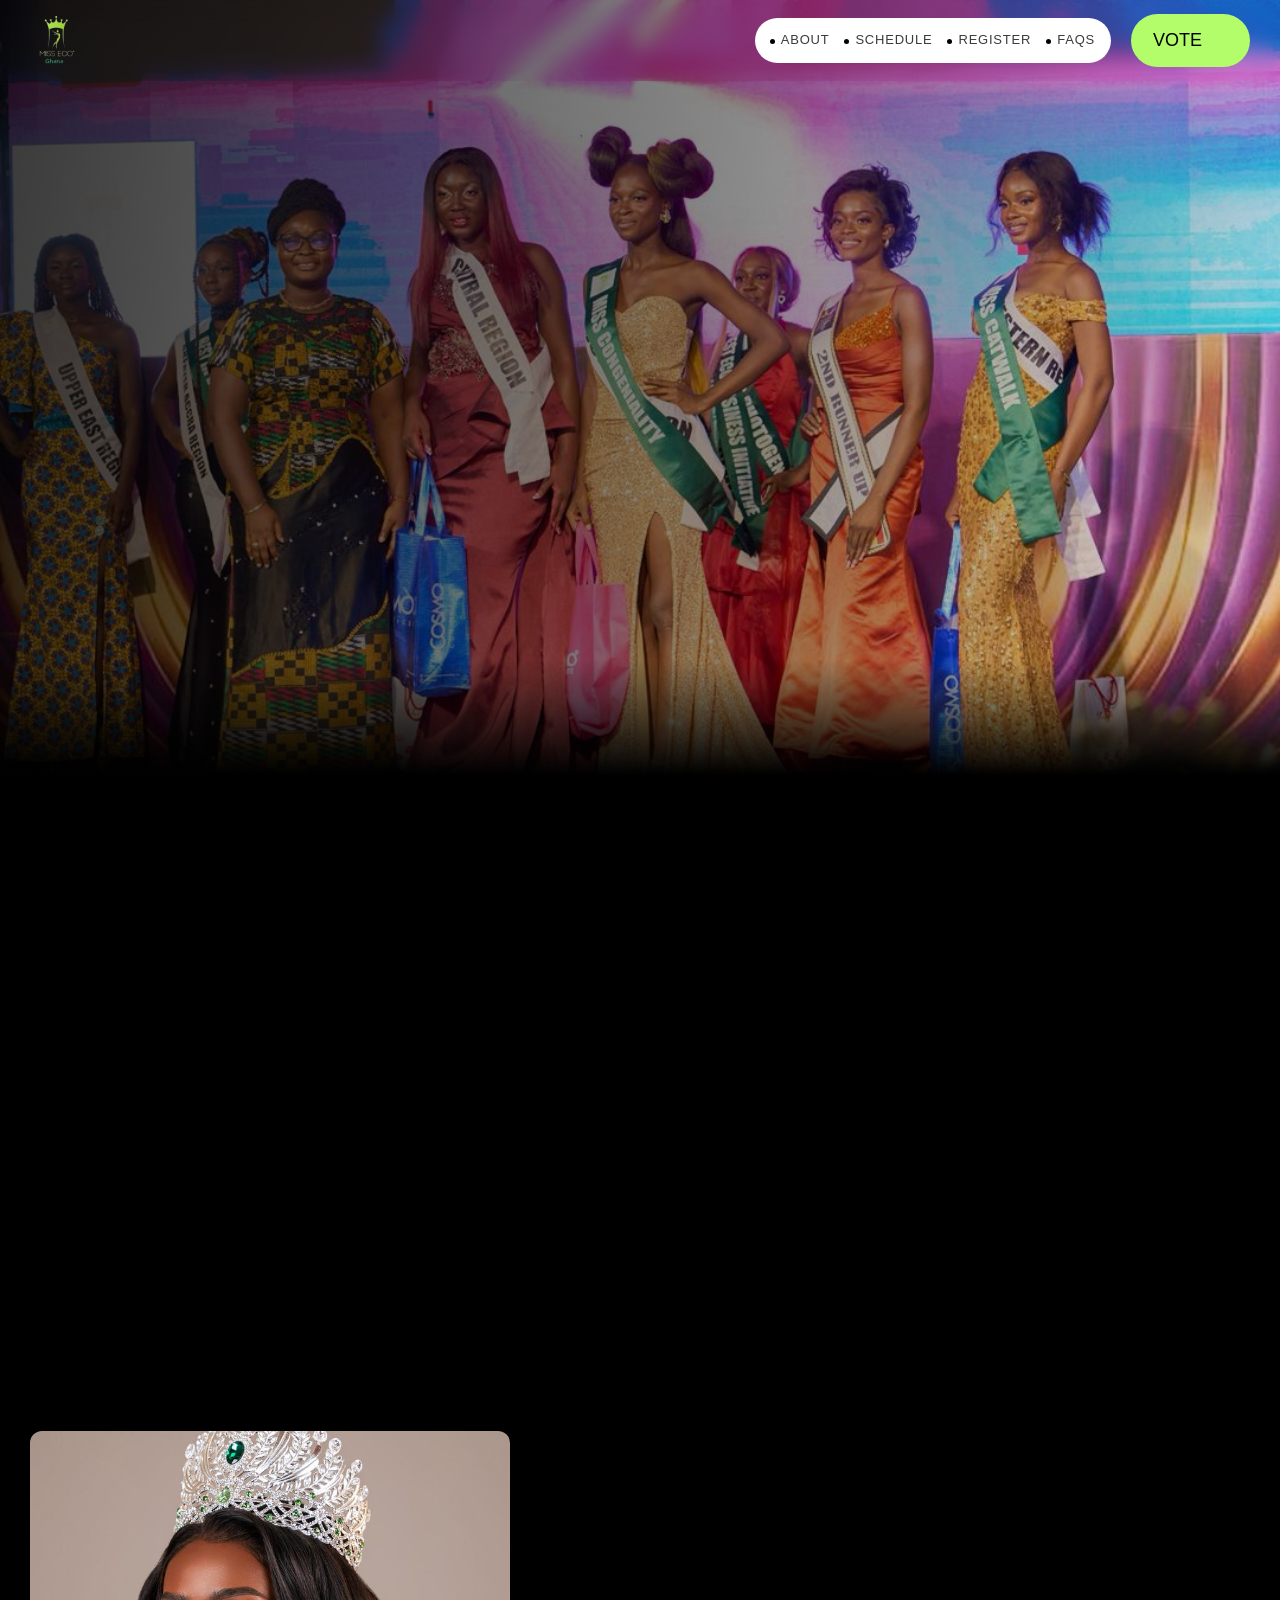
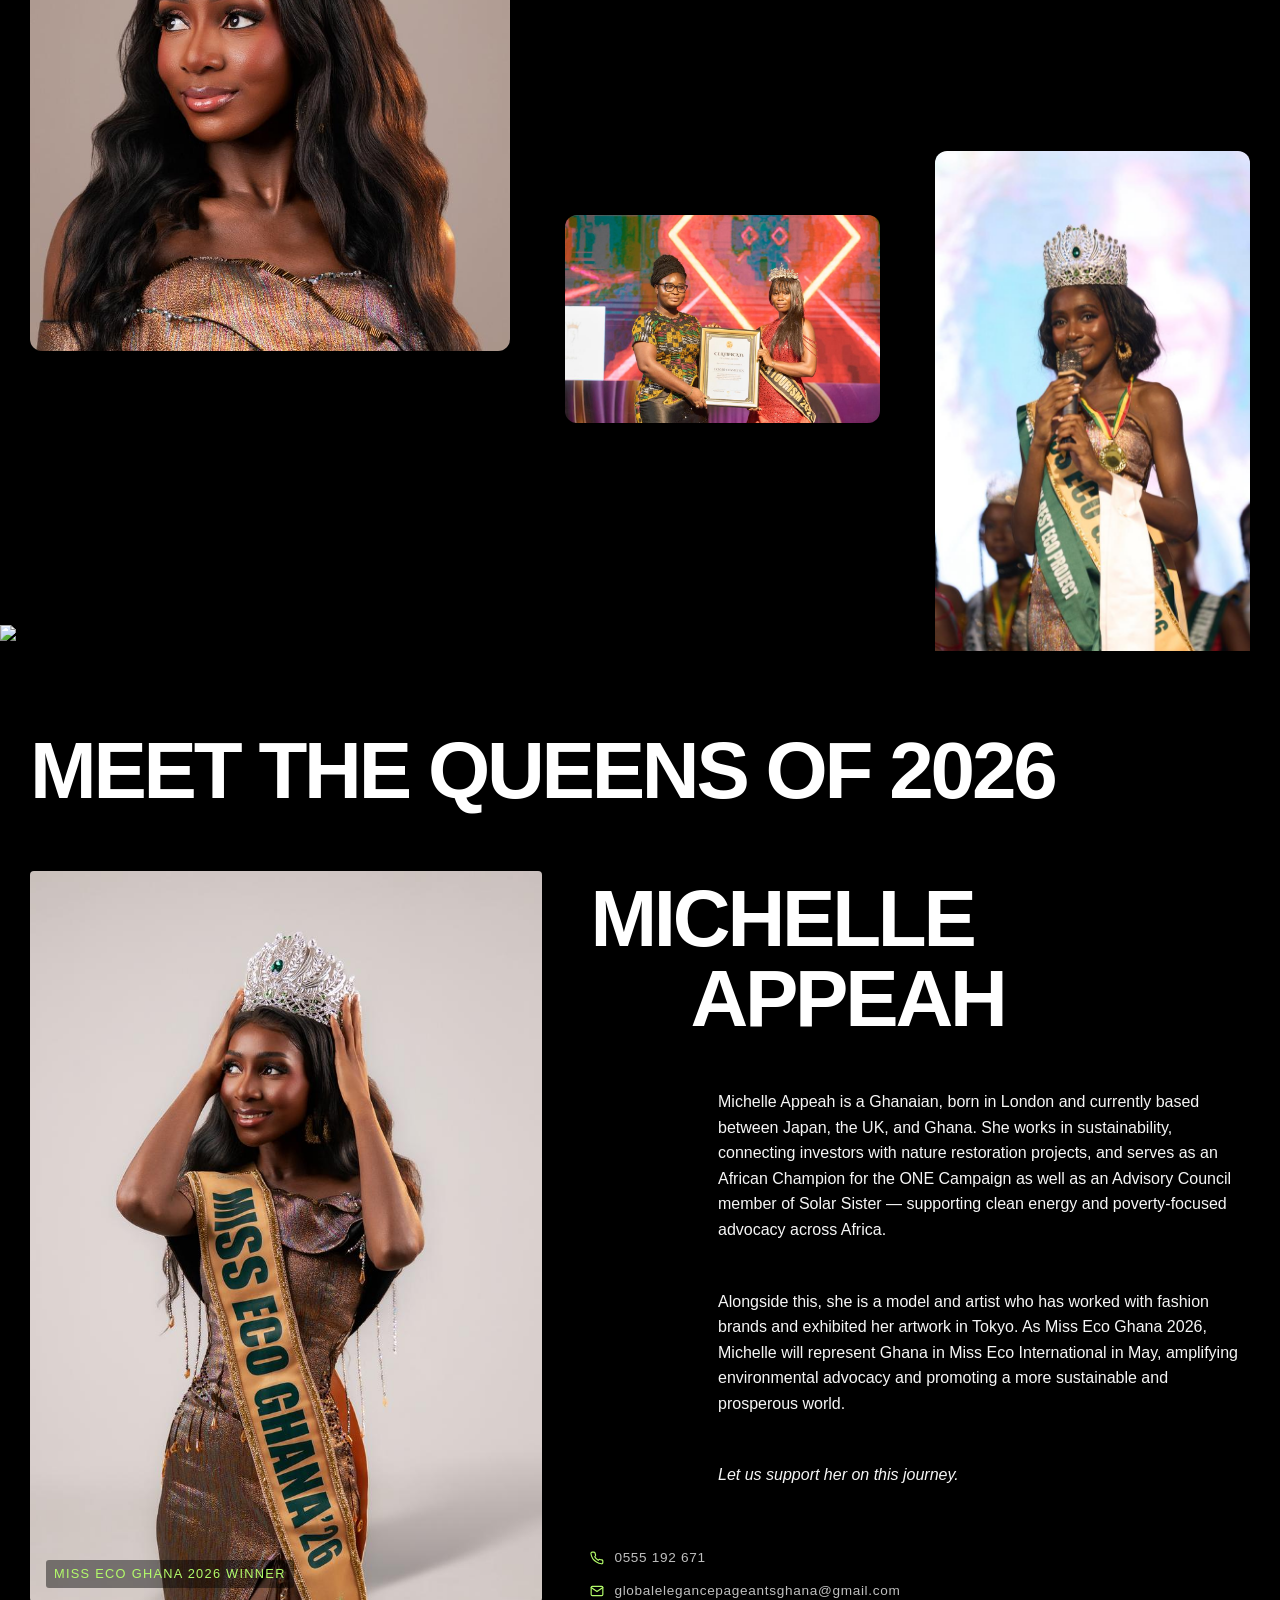
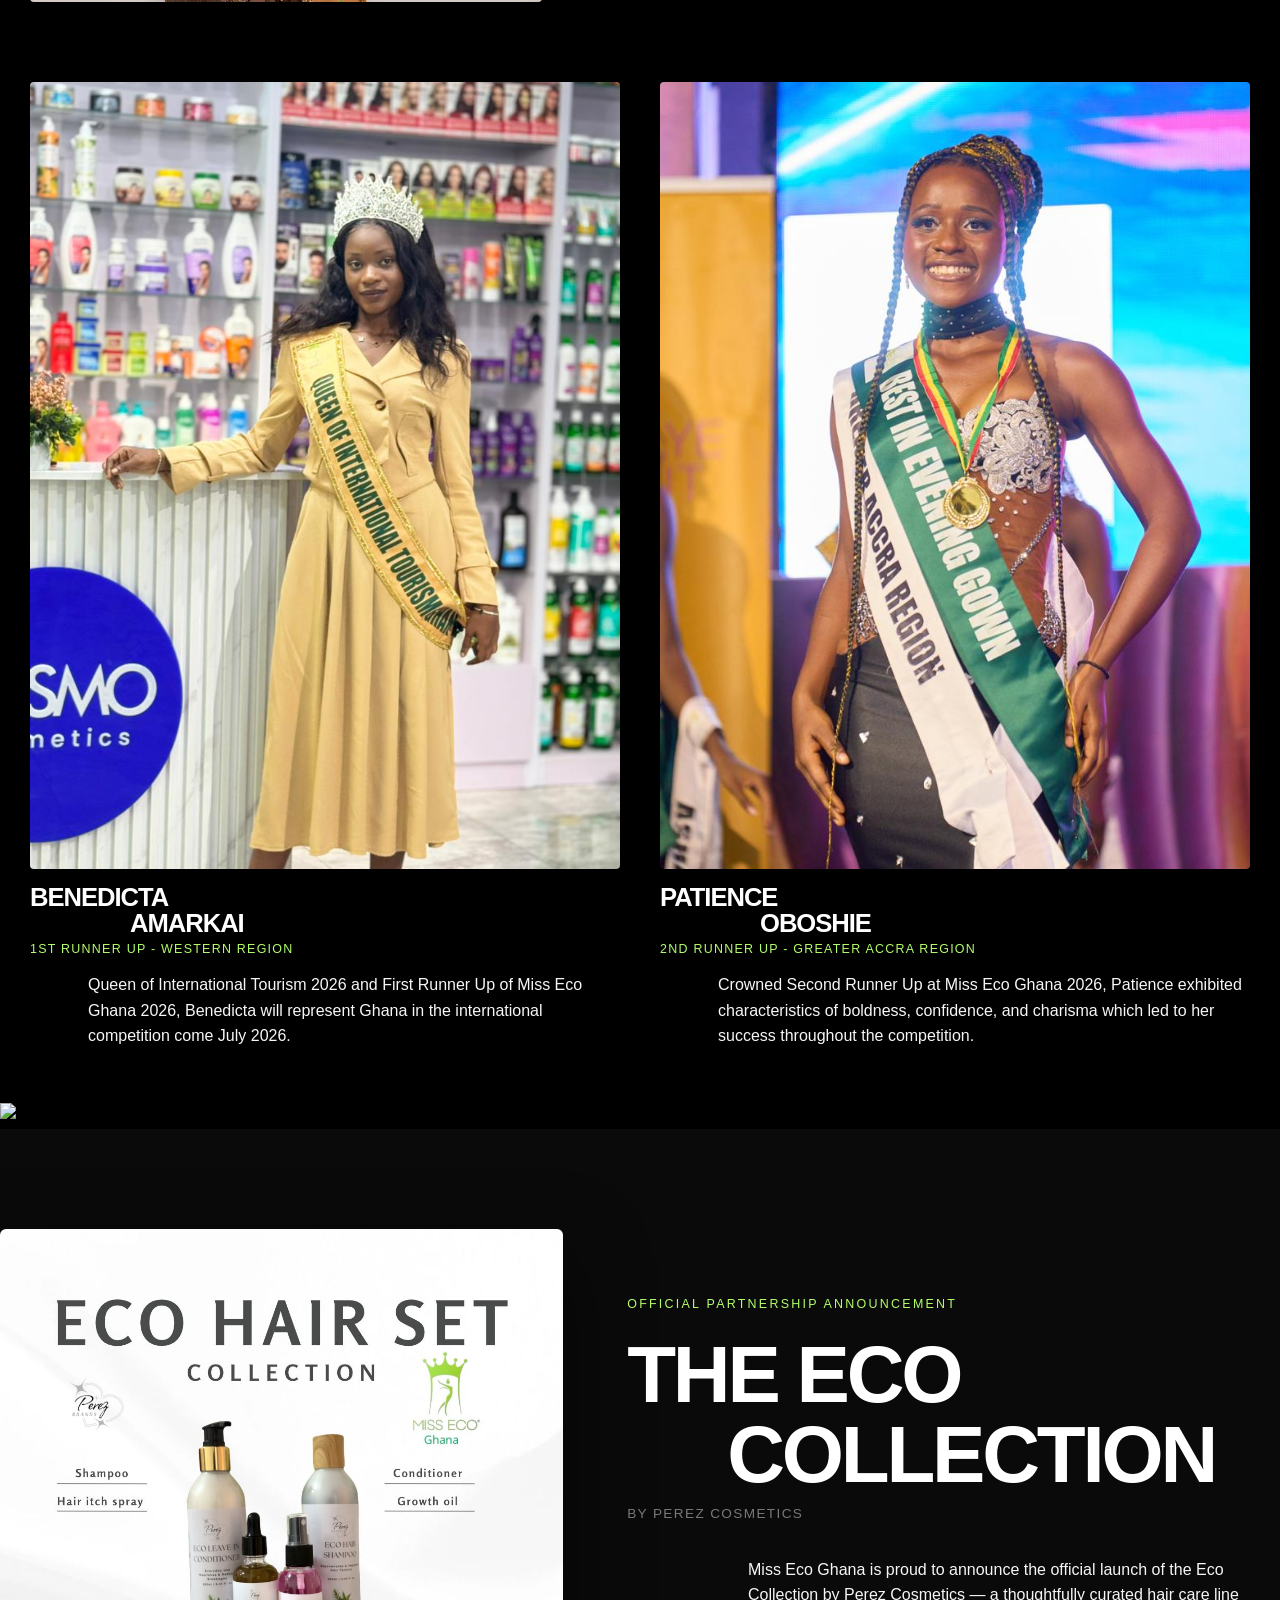
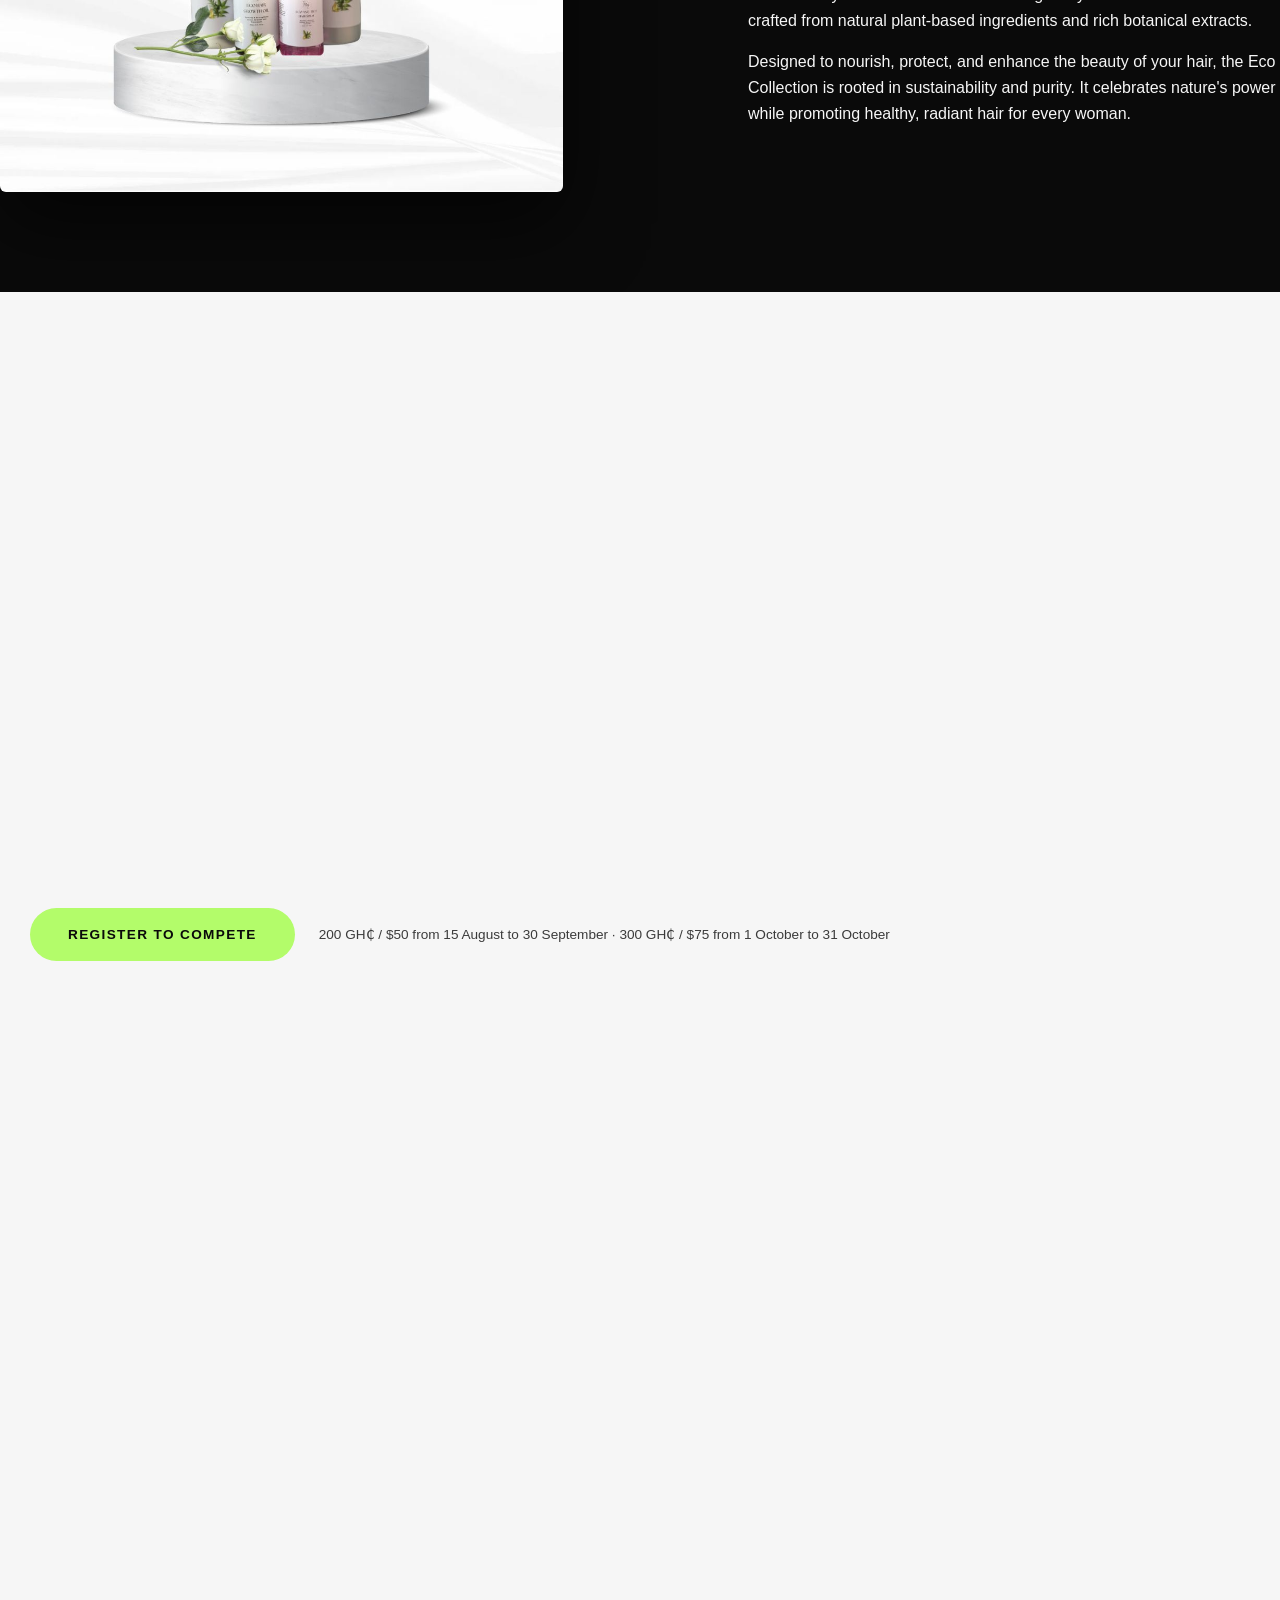
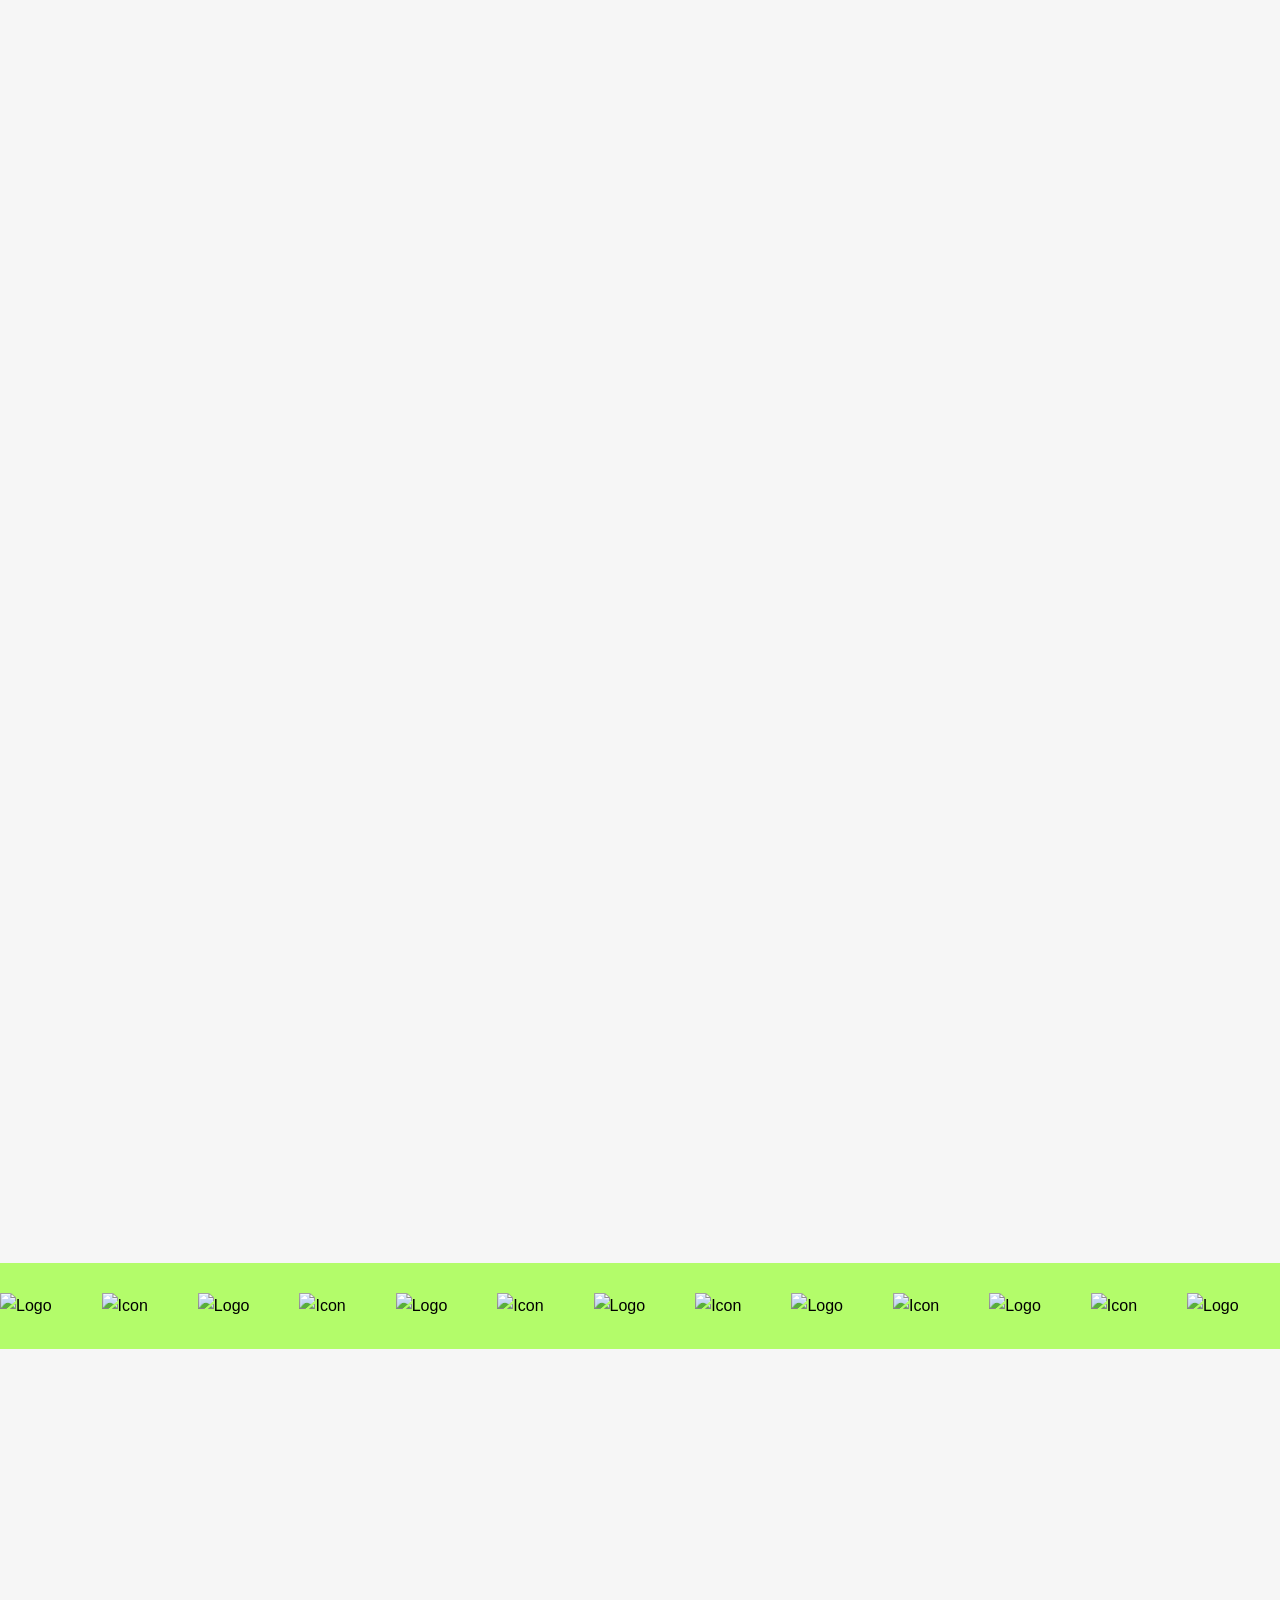
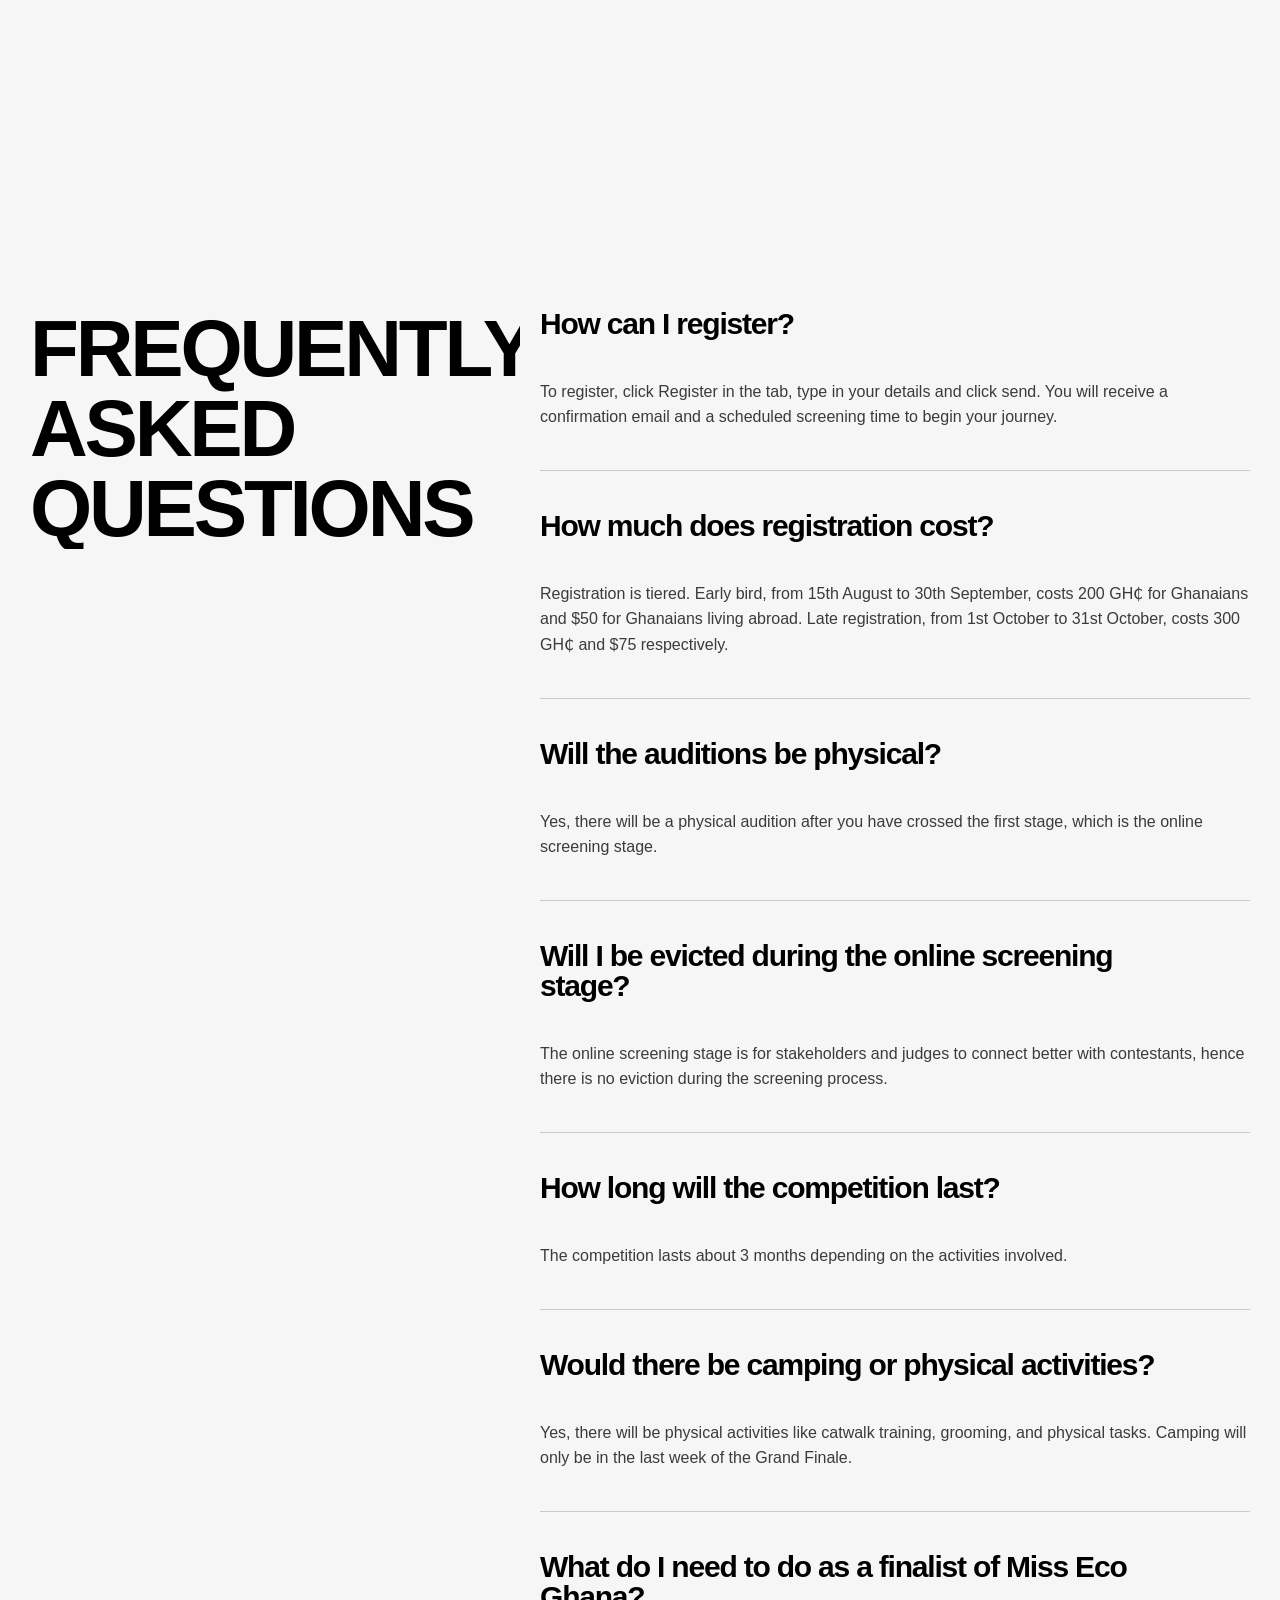
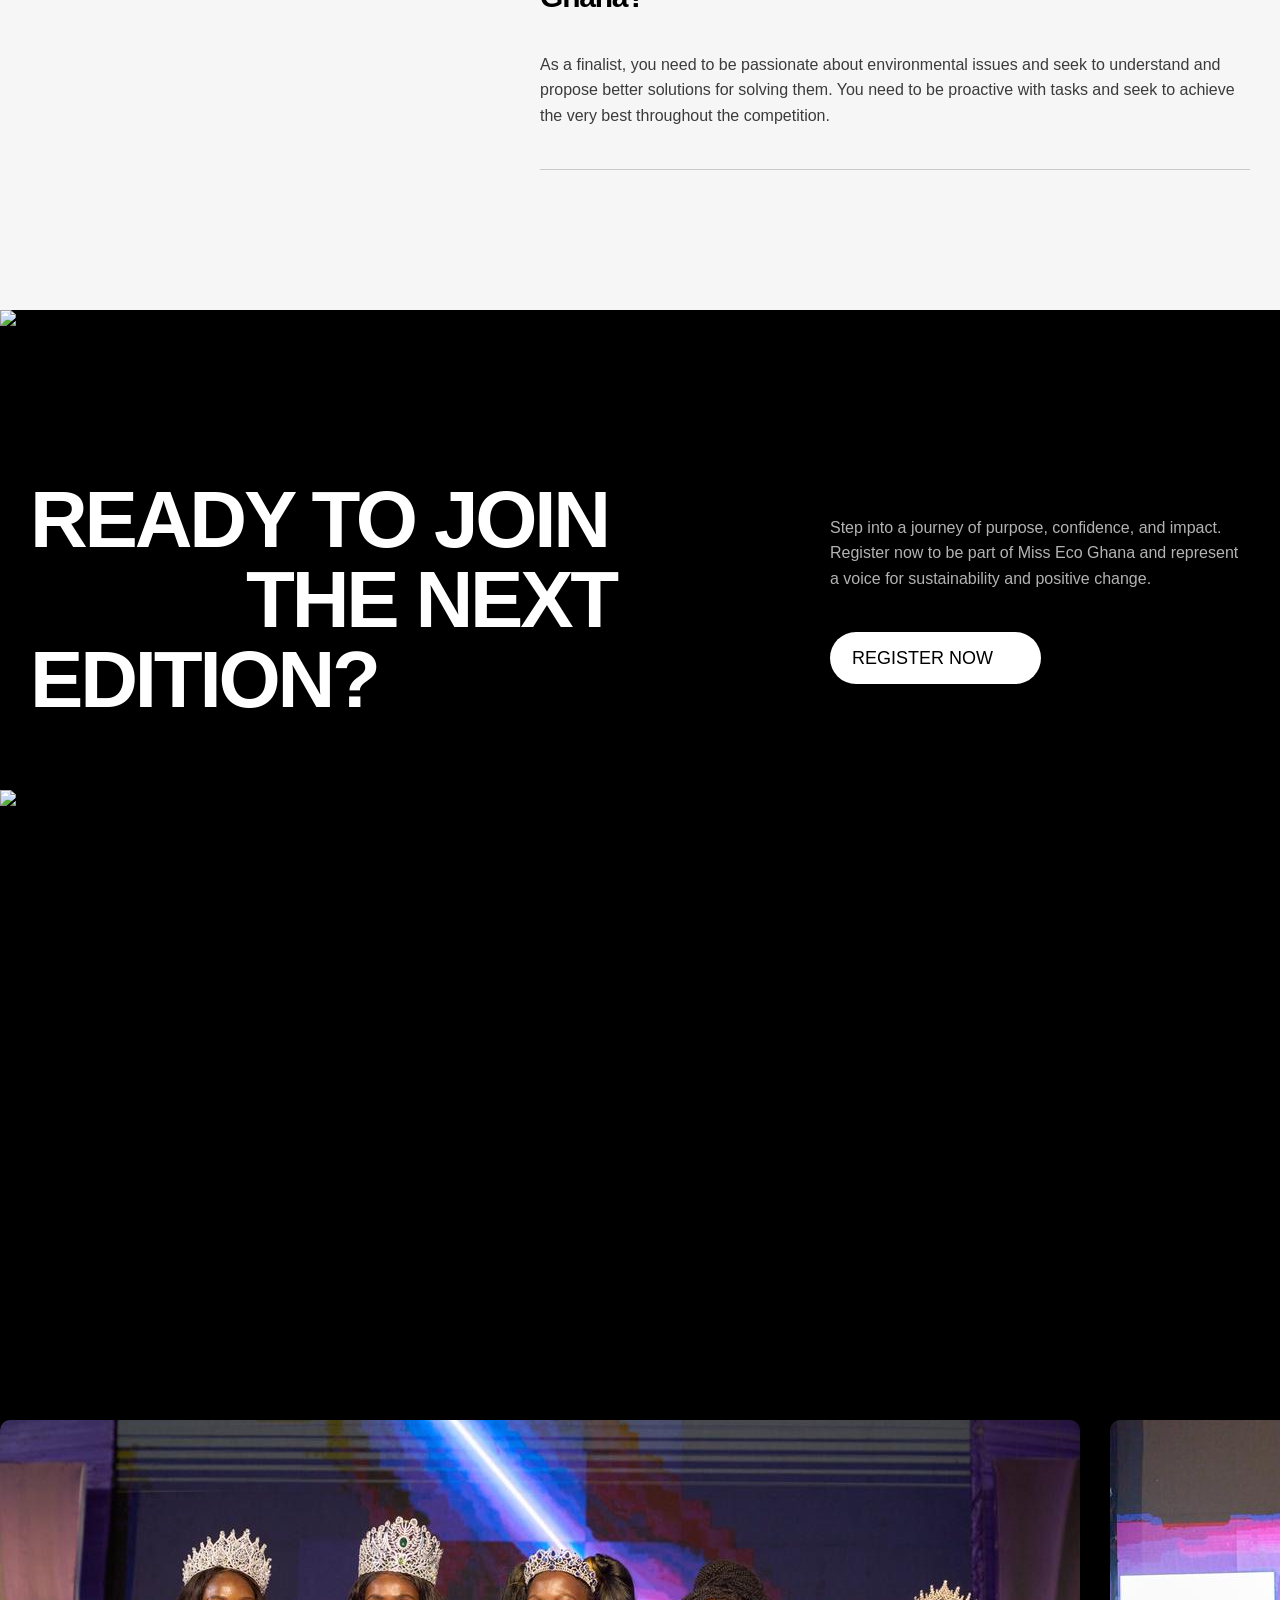
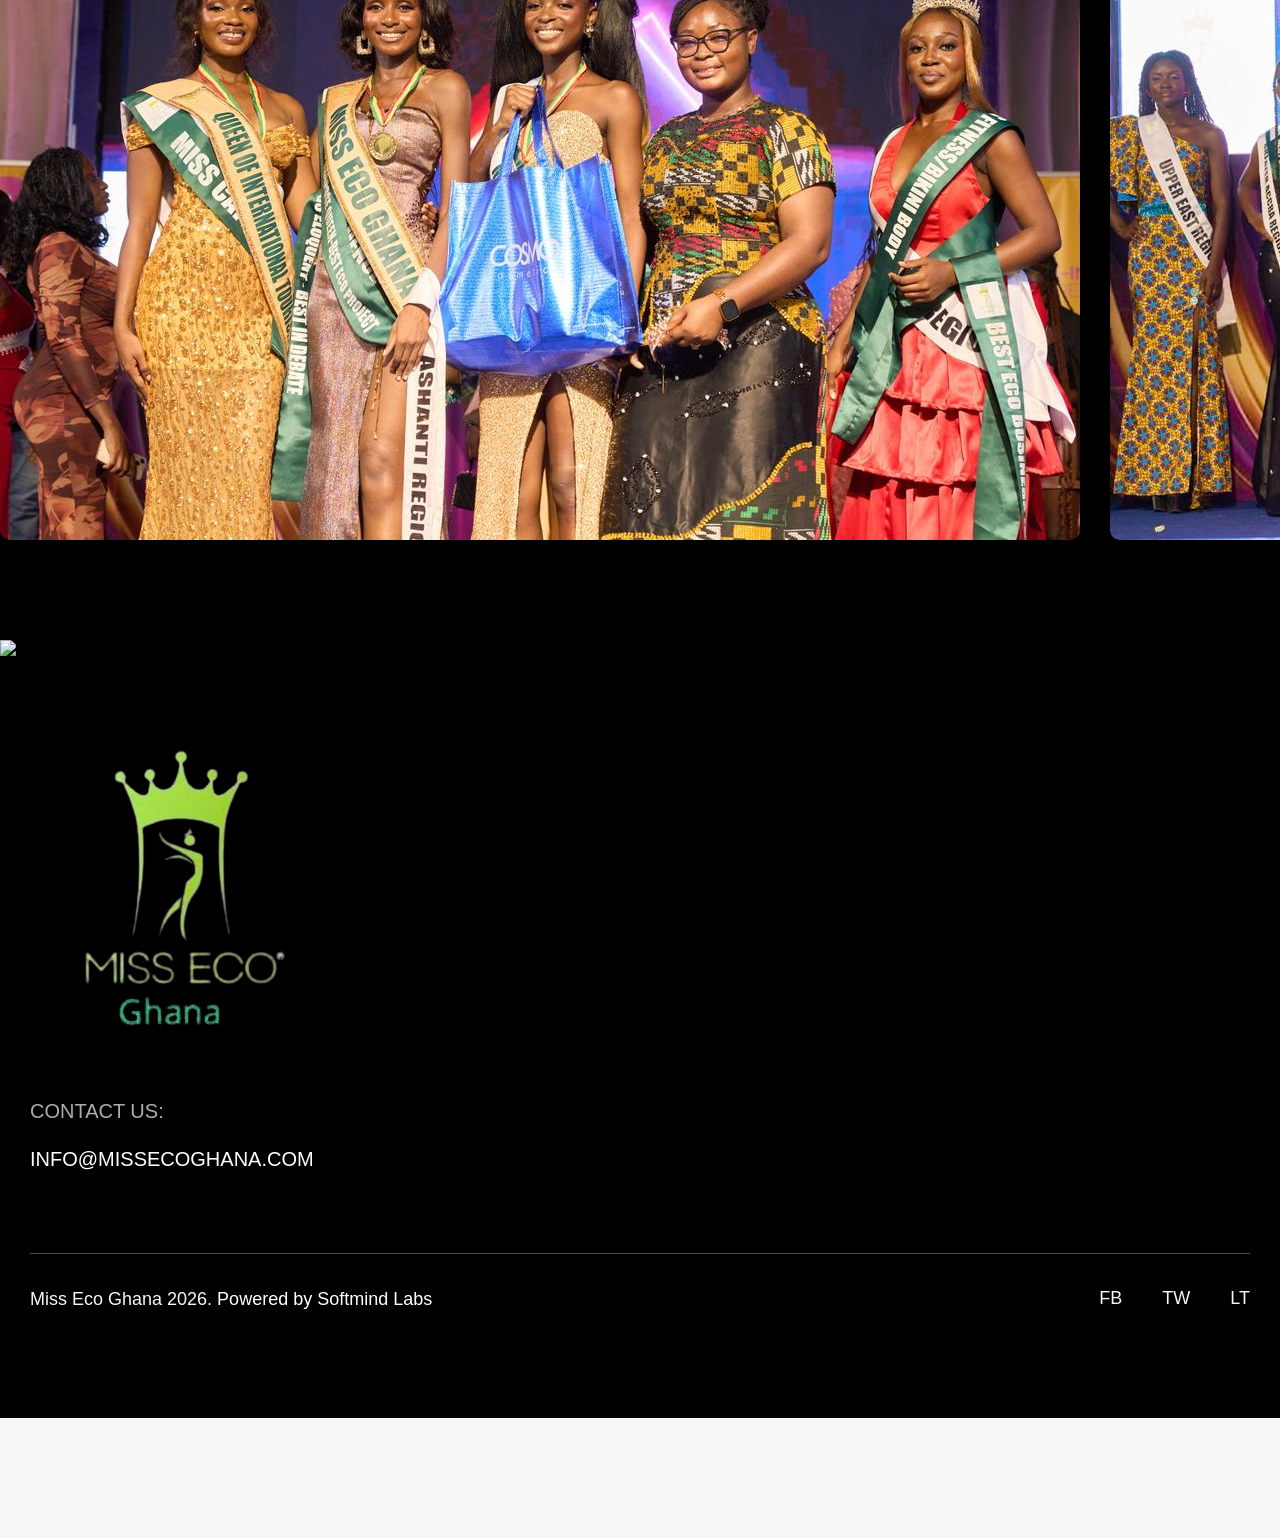
==== index.html @ 07ed98df "feat: added registration forms" ====
<!DOCTYPE html>
<!-- This site was created in Webflow. https://webflow.com -->
<!-- Last Published: Sat Oct 25 2025 07:56:01 GMT+0000 (Coordinated Universal Time) -->
<html data-wf-domain="" data-wf-page="6868cd37a164c17aef4e0970" data-wf-site="6868cd37a164c17aef4e0971" data-wf-status="1" lang="en">
    <head>
        <meta charset="utf-8"/>
        <title>Miss Eco Ghana</title>
        <meta content="Miss Eco Ghana" property="og:title"/>
        <meta content="Miss Eco Ghana" property="twitter:title"/>
        <meta content="width=device-width, initial-scale=1" name="viewport"/>
        <meta content="Webflow" name="generator"/>
        <link href="style.css" rel="stylesheet" type="text/css"/>
        <style>
            @media (min-width: 992px) {
                html.w-mod-js:not(.w-mod-ix) [data-w-id="19ec17b1-7120-edc2-ea55-fbe8d701610a"] {
                    -webkit-transform:translate3d(0, 0px, 0) scale3d(1, 1, 1) rotateX(0) rotateY(0) rotateZ(0) skew(0, 0);
                    -moz-transform: translate3d(0, 0px, 0) scale3d(1, 1, 1) rotateX(0) rotateY(0) rotateZ(0) skew(0, 0);
                    -ms-transform: translate3d(0, 0px, 0) scale3d(1, 1, 1) rotateX(0) rotateY(0) rotateZ(0) skew(0, 0);
                    transform: translate3d(0, 0px, 0) scale3d(1, 1, 1) rotateX(0) rotateY(0) rotateZ(0) skew(0, 0);
                }

                html.w-mod-js:not(.w-mod-ix) [data-w-id="19ec17b1-7120-edc2-ea55-fbe8d7016115"] {
                    -webkit-transform: translate3d(0, -320px, 0) scale3d(1, 1, 1) rotateX(0) rotateY(0) rotateZ(0) skew(0, 0);
                    -moz-transform: translate3d(0, -320px, 0) scale3d(1, 1, 1) rotateX(0) rotateY(0) rotateZ(0) skew(0, 0);
                    -ms-transform: translate3d(0, -320px, 0) scale3d(1, 1, 1) rotateX(0) rotateY(0) rotateZ(0) skew(0, 0);
                    transform: translate3d(0, -320px, 0) scale3d(1, 1, 1) rotateX(0) rotateY(0) rotateZ(0) skew(0, 0);
                }

                html.w-mod-js:not(.w-mod-ix) [data-w-id="19ec17b1-7120-edc2-ea55-fbe8d7016128"] {
                    -webkit-transform: translate3d(0, 0px, 0) scale3d(1, 1, 1) rotateX(0) rotateY(0) rotateZ(0) skew(0, 0);
                    -moz-transform: translate3d(0, 0px, 0) scale3d(1, 1, 1) rotateX(0) rotateY(0) rotateZ(0) skew(0, 0);
                    -ms-transform: translate3d(0, 0px, 0) scale3d(1, 1, 1) rotateX(0) rotateY(0) rotateZ(0) skew(0, 0);
                    transform: translate3d(0, 0px, 0) scale3d(1, 1, 1) rotateX(0) rotateY(0) rotateZ(0) skew(0, 0);
                }

                html.w-mod-js:not(.w-mod-ix) [data-w-id="19ec17b1-7120-edc2-ea55-fbe8d7016133"] {
                    -webkit-transform: translate3d(0, -320px, 0) scale3d(1, 1, 1) rotateX(0) rotateY(0) rotateZ(0) skew(0, 0);
                    -moz-transform: translate3d(0, -320px, 0) scale3d(1, 1, 1) rotateX(0) rotateY(0) rotateZ(0) skew(0, 0);
                    -ms-transform: translate3d(0, -320px, 0) scale3d(1, 1, 1) rotateX(0) rotateY(0) rotateZ(0) skew(0, 0);
                    transform: translate3d(0, -320px, 0) scale3d(1, 1, 1) rotateX(0) rotateY(0) rotateZ(0) skew(0, 0);
                }

                html.w-mod-js:not(.w-mod-ix) [data-w-id="19ec17b1-7120-edc2-ea55-fbe8d7016146"] {
                    -webkit-transform: translate3d(0, 0px, 0) scale3d(1, 1, 1) rotateX(0) rotateY(0) rotateZ(0) skew(0, 0);
                    -moz-transform: translate3d(0, 0px, 0) scale3d(1, 1, 1) rotateX(0) rotateY(0) rotateZ(0) skew(0, 0);
                    -ms-transform: translate3d(0, 0px, 0) scale3d(1, 1, 1) rotateX(0) rotateY(0) rotateZ(0) skew(0, 0);
                    transform: translate3d(0, 0px, 0) scale3d(1, 1, 1) rotateX(0) rotateY(0) rotateZ(0) skew(0, 0);
                }

                html.w-mod-js:not(.w-mod-ix) [data-w-id="19ec17b1-7120-edc2-ea55-fbe8d7016151"] {
                    -webkit-transform: translate3d(0, -320px, 0) scale3d(1, 1, 1) rotateX(0) rotateY(0) rotateZ(0) skew(0, 0);
                    -moz-transform: translate3d(0, -320px, 0) scale3d(1, 1, 1) rotateX(0) rotateY(0) rotateZ(0) skew(0, 0);
                    -ms-transform: translate3d(0, -320px, 0) scale3d(1, 1, 1) rotateX(0) rotateY(0) rotateZ(0) skew(0, 0);
                    transform: translate3d(0, -320px, 0) scale3d(1, 1, 1) rotateX(0) rotateY(0) rotateZ(0) skew(0, 0);
                }

                html.w-mod-js:not(.w-mod-ix) [data-w-id="19ec17b1-7120-edc2-ea55-fbe8d7016164"] {
                    -webkit-transform: translate3d(0, 0px, 0) scale3d(1, 1, 1) rotateX(0) rotateY(0) rotateZ(0) skew(0, 0);
                    -moz-transform: translate3d(0, 0px, 0) scale3d(1, 1, 1) rotateX(0) rotateY(0) rotateZ(0) skew(0, 0);
                    -ms-transform: translate3d(0, 0px, 0) scale3d(1, 1, 1) rotateX(0) rotateY(0) rotateZ(0) skew(0, 0);
                    transform: translate3d(0, 0px, 0) scale3d(1, 1, 1) rotateX(0) rotateY(0) rotateZ(0) skew(0, 0);
                }

                html.w-mod-js:not(.w-mod-ix) [data-w-id="19ec17b1-7120-edc2-ea55-fbe8d701616f"] {
                    -webkit-transform: translate3d(0, -320px, 0) scale3d(1, 1, 1) rotateX(0) rotateY(0) rotateZ(0) skew(0, 0);
                    -moz-transform: translate3d(0, -320px, 0) scale3d(1, 1, 1) rotateX(0) rotateY(0) rotateZ(0) skew(0, 0);
                    -ms-transform: translate3d(0, -320px, 0) scale3d(1, 1, 1) rotateX(0) rotateY(0) rotateZ(0) skew(0, 0);
                    transform: translate3d(0, -320px, 0) scale3d(1, 1, 1) rotateX(0) rotateY(0) rotateZ(0) skew(0, 0);
                }
            }

            @media (max-width: 991px) and (min-width:768px) {
                html.w-mod-js:not(.w-mod-ix) [data-w-id="19ec17b1-7120-edc2-ea55-fbe8d701610a"] {
                    -webkit-transform:translate3d(0, 0px, 0) scale3d(1, 1, 1) rotateX(0) rotateY(0) rotateZ(0) skew(0, 0);
                    -moz-transform: translate3d(0, 0px, 0) scale3d(1, 1, 1) rotateX(0) rotateY(0) rotateZ(0) skew(0, 0);
                    -ms-transform: translate3d(0, 0px, 0) scale3d(1, 1, 1) rotateX(0) rotateY(0) rotateZ(0) skew(0, 0);
                    transform: translate3d(0, 0px, 0) scale3d(1, 1, 1) rotateX(0) rotateY(0) rotateZ(0) skew(0, 0);
                }

                html.w-mod-js:not(.w-mod-ix) [data-w-id="19ec17b1-7120-edc2-ea55-fbe8d7016115"] {
                    -webkit-transform: translate3d(0, -320px, 0) scale3d(1, 1, 1) rotateX(0) rotateY(0) rotateZ(0) skew(0, 0);
                    -moz-transform: translate3d(0, -320px, 0) scale3d(1, 1, 1) rotateX(0) rotateY(0) rotateZ(0) skew(0, 0);
                    -ms-transform: translate3d(0, -320px, 0) scale3d(1, 1, 1) rotateX(0) rotateY(0) rotateZ(0) skew(0, 0);
                    transform: translate3d(0, -320px, 0) scale3d(1, 1, 1) rotateX(0) rotateY(0) rotateZ(0) skew(0, 0);
                }

                html.w-mod-js:not(.w-mod-ix) [data-w-id="19ec17b1-7120-edc2-ea55-fbe8d7016128"] {
                    -webkit-transform: translate3d(0, 0px, 0) scale3d(1, 1, 1) rotateX(0) rotateY(0) rotateZ(0) skew(0, 0);
                    -moz-transform: translate3d(0, 0px, 0) scale3d(1, 1, 1) rotateX(0) rotateY(0) rotateZ(0) skew(0, 0);
                    -ms-transform: translate3d(0, 0px, 0) scale3d(1, 1, 1) rotateX(0) rotateY(0) rotateZ(0) skew(0, 0);
                    transform: translate3d(0, 0px, 0) scale3d(1, 1, 1) rotateX(0) rotateY(0) rotateZ(0) skew(0, 0);
                }

                html.w-mod-js:not(.w-mod-ix) [data-w-id="19ec17b1-7120-edc2-ea55-fbe8d7016133"] {
                    -webkit-transform: translate3d(0, -320px, 0) scale3d(1, 1, 1) rotateX(0) rotateY(0) rotateZ(0) skew(0, 0);
                    -moz-transform: translate3d(0, -320px, 0) scale3d(1, 1, 1) rotateX(0) rotateY(0) rotateZ(0) skew(0, 0);
                    -ms-transform: translate3d(0, -320px, 0) scale3d(1, 1, 1) rotateX(0) rotateY(0) rotateZ(0) skew(0, 0);
                    transform: translate3d(0, -320px, 0) scale3d(1, 1, 1) rotateX(0) rotateY(0) rotateZ(0) skew(0, 0);
                }

                html.w-mod-js:not(.w-mod-ix) [data-w-id="19ec17b1-7120-edc2-ea55-fbe8d7016146"] {
                    -webkit-transform: translate3d(0, 0px, 0) scale3d(1, 1, 1) rotateX(0) rotateY(0) rotateZ(0) skew(0, 0);
                    -moz-transform: translate3d(0, 0px, 0) scale3d(1, 1, 1) rotateX(0) rotateY(0) rotateZ(0) skew(0, 0);
                    -ms-transform: translate3d(0, 0px, 0) scale3d(1, 1, 1) rotateX(0) rotateY(0) rotateZ(0) skew(0, 0);
                    transform: translate3d(0, 0px, 0) scale3d(1, 1, 1) rotateX(0) rotateY(0) rotateZ(0) skew(0, 0);
                }

                html.w-mod-js:not(.w-mod-ix) [data-w-id="19ec17b1-7120-edc2-ea55-fbe8d7016151"] {
                    -webkit-transform: translate3d(0, -320px, 0) scale3d(1, 1, 1) rotateX(0) rotateY(0) rotateZ(0) skew(0, 0);
                    -moz-transform: translate3d(0, -320px, 0) scale3d(1, 1, 1) rotateX(0) rotateY(0) rotateZ(0) skew(0, 0);
                    -ms-transform: translate3d(0, -320px, 0) scale3d(1, 1, 1) rotateX(0) rotateY(0) rotateZ(0) skew(0, 0);
                    transform: translate3d(0, -320px, 0) scale3d(1, 1, 1) rotateX(0) rotateY(0) rotateZ(0) skew(0, 0);
                }

                html.w-mod-js:not(.w-mod-ix) [data-w-id="19ec17b1-7120-edc2-ea55-fbe8d7016164"] {
                    -webkit-transform: translate3d(0, 0px, 0) scale3d(1, 1, 1) rotateX(0) rotateY(0) rotateZ(0) skew(0, 0);
                    -moz-transform: translate3d(0, 0px, 0) scale3d(1, 1, 1) rotateX(0) rotateY(0) rotateZ(0) skew(0, 0);
                    -ms-transform: translate3d(0, 0px, 0) scale3d(1, 1, 1) rotateX(0) rotateY(0) rotateZ(0) skew(0, 0);
                    transform: translate3d(0, 0px, 0) scale3d(1, 1, 1) rotateX(0) rotateY(0) rotateZ(0) skew(0, 0);
                }

                html.w-mod-js:not(.w-mod-ix) [data-w-id="19ec17b1-7120-edc2-ea55-fbe8d701616f"] {
                    -webkit-transform: translate3d(0, -320px, 0) scale3d(1, 1, 1) rotateX(0) rotateY(0) rotateZ(0) skew(0, 0);
                    -moz-transform: translate3d(0, -320px, 0) scale3d(1, 1, 1) rotateX(0) rotateY(0) rotateZ(0) skew(0, 0);
                    -ms-transform: translate3d(0, -320px, 0) scale3d(1, 1, 1) rotateX(0) rotateY(0) rotateZ(0) skew(0, 0);
                    transform: translate3d(0, -320px, 0) scale3d(1, 1, 1) rotateX(0) rotateY(0) rotateZ(0) skew(0, 0);
                }
            }

            @media (max-width: 767px) and (min-width:480px) {
                html.w-mod-js:not(.w-mod-ix) [data-w-id="19ec17b1-7120-edc2-ea55-fbe8d701610a"] {
                    -webkit-transform:translate3d(0, 0px, 0) scale3d(1, 1, 1) rotateX(0) rotateY(0) rotateZ(0) skew(0, 0);
                    -moz-transform: translate3d(0, 0px, 0) scale3d(1, 1, 1) rotateX(0) rotateY(0) rotateZ(0) skew(0, 0);
                    -ms-transform: translate3d(0, 0px, 0) scale3d(1, 1, 1) rotateX(0) rotateY(0) rotateZ(0) skew(0, 0);
                    transform: translate3d(0, 0px, 0) scale3d(1, 1, 1) rotateX(0) rotateY(0) rotateZ(0) skew(0, 0);
                }

                html.w-mod-js:not(.w-mod-ix) [data-w-id="19ec17b1-7120-edc2-ea55-fbe8d7016115"] {
                    -webkit-transform: translate3d(0, -200px, 0) scale3d(1, 1, 1) rotateX(0) rotateY(0) rotateZ(0) skew(0, 0);
                    -moz-transform: translate3d(0, -200px, 0) scale3d(1, 1, 1) rotateX(0) rotateY(0) rotateZ(0) skew(0, 0);
                    -ms-transform: translate3d(0, -200px, 0) scale3d(1, 1, 1) rotateX(0) rotateY(0) rotateZ(0) skew(0, 0);
                    transform: translate3d(0, -200px, 0) scale3d(1, 1, 1) rotateX(0) rotateY(0) rotateZ(0) skew(0, 0);
                }

                html.w-mod-js:not(.w-mod-ix) [data-w-id="19ec17b1-7120-edc2-ea55-fbe8d7016128"] {
                    -webkit-transform: translate3d(0, 0px, 0) scale3d(1, 1, 1) rotateX(0) rotateY(0) rotateZ(0) skew(0, 0);
                    -moz-transform: translate3d(0, 0px, 0) scale3d(1, 1, 1) rotateX(0) rotateY(0) rotateZ(0) skew(0, 0);
                    -ms-transform: translate3d(0, 0px, 0) scale3d(1, 1, 1) rotateX(0) rotateY(0) rotateZ(0) skew(0, 0);
                    transform: translate3d(0, 0px, 0) scale3d(1, 1, 1) rotateX(0) rotateY(0) rotateZ(0) skew(0, 0);
                }

                html.w-mod-js:not(.w-mod-ix) [data-w-id="19ec17b1-7120-edc2-ea55-fbe8d7016133"] {
                    -webkit-transform: translate3d(0, -200px, 0) scale3d(1, 1, 1) rotateX(0) rotateY(0) rotateZ(0) skew(0, 0);
                    -moz-transform: translate3d(0, -200px, 0) scale3d(1, 1, 1) rotateX(0) rotateY(0) rotateZ(0) skew(0, 0);
                    -ms-transform: translate3d(0, -200px, 0) scale3d(1, 1, 1) rotateX(0) rotateY(0) rotateZ(0) skew(0, 0);
                    transform: translate3d(0, -200px, 0) scale3d(1, 1, 1) rotateX(0) rotateY(0) rotateZ(0) skew(0, 0);
                }

                html.w-mod-js:not(.w-mod-ix) [data-w-id="19ec17b1-7120-edc2-ea55-fbe8d7016146"] {
                    -webkit-transform: translate3d(0, 0px, 0) scale3d(1, 1, 1) rotateX(0) rotateY(0) rotateZ(0) skew(0, 0);
                    -moz-transform: translate3d(0, 0px, 0) scale3d(1, 1, 1) rotateX(0) rotateY(0) rotateZ(0) skew(0, 0);
                    -ms-transform: translate3d(0, 0px, 0) scale3d(1, 1, 1) rotateX(0) rotateY(0) rotateZ(0) skew(0, 0);
                    transform: translate3d(0, 0px, 0) scale3d(1, 1, 1) rotateX(0) rotateY(0) rotateZ(0) skew(0, 0);
                }

                html.w-mod-js:not(.w-mod-ix) [data-w-id="19ec17b1-7120-edc2-ea55-fbe8d7016151"] {
                    -webkit-transform: translate3d(0, -200px, 0) scale3d(1, 1, 1) rotateX(0) rotateY(0) rotateZ(0) skew(0, 0);
                    -moz-transform: translate3d(0, -200px, 0) scale3d(1, 1, 1) rotateX(0) rotateY(0) rotateZ(0) skew(0, 0);
                    -ms-transform: translate3d(0, -200px, 0) scale3d(1, 1, 1) rotateX(0) rotateY(0) rotateZ(0) skew(0, 0);
                    transform: translate3d(0, -200px, 0) scale3d(1, 1, 1) rotateX(0) rotateY(0) rotateZ(0) skew(0, 0);
                }

                html.w-mod-js:not(.w-mod-ix) [data-w-id="19ec17b1-7120-edc2-ea55-fbe8d7016164"] {
                    -webkit-transform: translate3d(0, 0px, 0) scale3d(1, 1, 1) rotateX(0) rotateY(0) rotateZ(0) skew(0, 0);
                    -moz-transform: translate3d(0, 0px, 0) scale3d(1, 1, 1) rotateX(0) rotateY(0) rotateZ(0) skew(0, 0);
                    -ms-transform: translate3d(0, 0px, 0) scale3d(1, 1, 1) rotateX(0) rotateY(0) rotateZ(0) skew(0, 0);
                    transform: translate3d(0, 0px, 0) scale3d(1, 1, 1) rotateX(0) rotateY(0) rotateZ(0) skew(0, 0);
                }

                html.w-mod-js:not(.w-mod-ix) [data-w-id="19ec17b1-7120-edc2-ea55-fbe8d701616f"] {
                    -webkit-transform: translate3d(0, -200px, 0) scale3d(1, 1, 1) rotateX(0) rotateY(0) rotateZ(0) skew(0, 0);
                    -moz-transform: translate3d(0, -200px, 0) scale3d(1, 1, 1) rotateX(0) rotateY(0) rotateZ(0) skew(0, 0);
                    -ms-transform: translate3d(0, -200px, 0) scale3d(1, 1, 1) rotateX(0) rotateY(0) rotateZ(0) skew(0, 0);
                    transform: translate3d(0, -200px, 0) scale3d(1, 1, 1) rotateX(0) rotateY(0) rotateZ(0) skew(0, 0);
                }
            }

            @media (max-width: 479px) {
                html.w-mod-js:not(.w-mod-ix) [data-w-id="19ec17b1-7120-edc2-ea55-fbe8d701610a"] {
                    -webkit-transform:translate3d(0, 0px, 0) scale3d(1, 1, 1) rotateX(0) rotateY(0) rotateZ(0) skew(0, 0);
                    -moz-transform: translate3d(0, 0px, 0) scale3d(1, 1, 1) rotateX(0) rotateY(0) rotateZ(0) skew(0, 0);
                    -ms-transform: translate3d(0, 0px, 0) scale3d(1, 1, 1) rotateX(0) rotateY(0) rotateZ(0) skew(0, 0);
                    transform: translate3d(0, 0px, 0) scale3d(1, 1, 1) rotateX(0) rotateY(0) rotateZ(0) skew(0, 0);
                }

                html.w-mod-js:not(.w-mod-ix) [data-w-id="19ec17b1-7120-edc2-ea55-fbe8d7016115"] {
                    -webkit-transform: translate3d(0, -200px, 0) scale3d(1, 1, 1) rotateX(0) rotateY(0) rotateZ(0) skew(0, 0);
                    -moz-transform: translate3d(0, -200px, 0) scale3d(1, 1, 1) rotateX(0) rotateY(0) rotateZ(0) skew(0, 0);
                    -ms-transform: translate3d(0, -200px, 0) scale3d(1, 1, 1) rotateX(0) rotateY(0) rotateZ(0) skew(0, 0);
                    transform: translate3d(0, -200px, 0) scale3d(1, 1, 1) rotateX(0) rotateY(0) rotateZ(0) skew(0, 0);
                }

                html.w-mod-js:not(.w-mod-ix) [data-w-id="19ec17b1-7120-edc2-ea55-fbe8d7016128"] {
                    -webkit-transform: translate3d(0, 0px, 0) scale3d(1, 1, 1) rotateX(0) rotateY(0) rotateZ(0) skew(0, 0);
                    -moz-transform: translate3d(0, 0px, 0) scale3d(1, 1, 1) rotateX(0) rotateY(0) rotateZ(0) skew(0, 0);
                    -ms-transform: translate3d(0, 0px, 0) scale3d(1, 1, 1) rotateX(0) rotateY(0) rotateZ(0) skew(0, 0);
                    transform: translate3d(0, 0px, 0) scale3d(1, 1, 1) rotateX(0) rotateY(0) rotateZ(0) skew(0, 0);
                }

                html.w-mod-js:not(.w-mod-ix) [data-w-id="19ec17b1-7120-edc2-ea55-fbe8d7016133"] {
                    -webkit-transform: translate3d(0, -200px, 0) scale3d(1, 1, 1) rotateX(0) rotateY(0) rotateZ(0) skew(0, 0);
                    -moz-transform: translate3d(0, -200px, 0) scale3d(1, 1, 1) rotateX(0) rotateY(0) rotateZ(0) skew(0, 0);
                    -ms-transform: translate3d(0, -200px, 0) scale3d(1, 1, 1) rotateX(0) rotateY(0) rotateZ(0) skew(0, 0);
                    transform: translate3d(0, -200px, 0) scale3d(1, 1, 1) rotateX(0) rotateY(0) rotateZ(0) skew(0, 0);
                }

                html.w-mod-js:not(.w-mod-ix) [data-w-id="19ec17b1-7120-edc2-ea55-fbe8d7016146"] {
                    -webkit-transform: translate3d(0, 0px, 0) scale3d(1, 1, 1) rotateX(0) rotateY(0) rotateZ(0) skew(0, 0);
                    -moz-transform: translate3d(0, 0px, 0) scale3d(1, 1, 1) rotateX(0) rotateY(0) rotateZ(0) skew(0, 0);
                    -ms-transform: translate3d(0, 0px, 0) scale3d(1, 1, 1) rotateX(0) rotateY(0) rotateZ(0) skew(0, 0);
                    transform: translate3d(0, 0px, 0) scale3d(1, 1, 1) rotateX(0) rotateY(0) rotateZ(0) skew(0, 0);
                }

                html.w-mod-js:not(.w-mod-ix) [data-w-id="19ec17b1-7120-edc2-ea55-fbe8d7016151"] {
                    -webkit-transform: translate3d(0, -200px, 0) scale3d(1, 1, 1) rotateX(0) rotateY(0) rotateZ(0) skew(0, 0);
                    -moz-transform: translate3d(0, -200px, 0) scale3d(1, 1, 1) rotateX(0) rotateY(0) rotateZ(0) skew(0, 0);
                    -ms-transform: translate3d(0, -200px, 0) scale3d(1, 1, 1) rotateX(0) rotateY(0) rotateZ(0) skew(0, 0);
                    transform: translate3d(0, -200px, 0) scale3d(1, 1, 1) rotateX(0) rotateY(0) rotateZ(0) skew(0, 0);
                }

                html.w-mod-js:not(.w-mod-ix) [data-w-id="19ec17b1-7120-edc2-ea55-fbe8d7016164"] {
                    -webkit-transform: translate3d(0, 0px, 0) scale3d(1, 1, 1) rotateX(0) rotateY(0) rotateZ(0) skew(0, 0);
                    -moz-transform: translate3d(0, 0px, 0) scale3d(1, 1, 1) rotateX(0) rotateY(0) rotateZ(0) skew(0, 0);
                    -ms-transform: translate3d(0, 0px, 0) scale3d(1, 1, 1) rotateX(0) rotateY(0) rotateZ(0) skew(0, 0);
                    transform: translate3d(0, 0px, 0) scale3d(1, 1, 1) rotateX(0) rotateY(0) rotateZ(0) skew(0, 0);
                }

                html.w-mod-js:not(.w-mod-ix) [data-w-id="19ec17b1-7120-edc2-ea55-fbe8d701616f"] {
                    -webkit-transform: translate3d(0, -200px, 0) scale3d(1, 1, 1) rotateX(0) rotateY(0) rotateZ(0) skew(0, 0);
                    -moz-transform: translate3d(0, -200px, 0) scale3d(1, 1, 1) rotateX(0) rotateY(0) rotateZ(0) skew(0, 0);
                    -ms-transform: translate3d(0, -200px, 0) scale3d(1, 1, 1) rotateX(0) rotateY(0) rotateZ(0) skew(0, 0);
                    transform: translate3d(0, -200px, 0) scale3d(1, 1, 1) rotateX(0) rotateY(0) rotateZ(0) skew(0, 0);
                }
            }

            /* ── Navbar overrides ── */
            .header {
                padding-top: 14px;
                padding-bottom: 14px;
            }
            .navbar-brand-header-logo {
                width: auto;
                height: 52px;
            }
            .nav-menu-2 {
                padding: 8px 16px 8px 10px;
            }
            .nav-link,
            .menu-dropdown-text {
                font-size: 13px;
                letter-spacing: 0.06em;
            }
            .list-item {
                padding-left: 10px;
            }
            .menu-dot {
                width: 5px;
                height: 5px;
            }

            /* ── Hero image mobile fix ── */
            .hero-bg-img {
                object-fit: cover;
                object-position: center top;
            }
            @media (max-width: 767px) {
                .hero-bg-img {
                    object-position: 70% top;
                }
                .hero-section {
                    height: 88vh;
                    padding-top: 80px;
                    padding-bottom: 0;
                }
            }

            /* ── Hero text visibility fix for mobile ── */
            @media (max-width: 479px) {
                .hero-wrap {
                    visibility: visible !important;
                }
                .hero-title,
                .banner-para {
                    opacity: 1 !important;
                }
                .hero-bottom-bar {
                    display: none !important;
                }
            }

            /* ── Fix Webflow opacity:0 not animating (winners/Michelle section all screens) ── */
            .banner-section {
                opacity: 1 !important;
            }
            [data-w-id="winners-heading"] {
                opacity: 1 !important;
                display: block !important;
                max-width: none !important;
            }
            [data-w-id="winners-heading"] .section-title-span {
                padding-left: 0 !important;
            }

            /* ── Winners: Michelle card mobile ── */
            @media (max-width: 767px) {
                .winner-main-card {
                    flex-direction: column !important;
                    gap: 0 !important;
                }
                .winner-main-card > div:first-child {
                    min-height: 380px !important;
                    flex: none !important;
                    width: 100% !important;
                }
            }

            /* ── Eco Collection mobile ── */
            @media (max-width: 767px) {
                .eco-collection-inner {
                    flex-direction: column !important;
                    gap: 32px !important;
                }
                .eco-stat-strip {
                    flex-wrap: wrap !important;
                    gap: 20px !important;
                }
            }


            /* ── Register CTA on the homepage ──
               The form itself lives on register.html; these are the only form
               styles the homepage needs. Rest is in registration.css. */
            .reg-cta-row {
                display: flex;
                flex-wrap: wrap;
                align-items: center;
                gap: 14px 24px;
                margin: 36px 0 8px;
            }
            .reg-cta-link {
                display: inline-block;
                text-decoration: none;
            }
            /* .why-choose-us-section has no background rule, so this sits on the
               light body — white text here was invisible. */
            .reg-cta-note {
                margin: 0;
                font-size: 0.85rem;
                color: var(--color--neutral-03);
            }

            .reg-submit {
                padding: 15px 38px;
                font-family: inherit;
                font-size: 0.85rem;
                font-weight: 600;
                letter-spacing: 0.1em;
                text-transform: uppercase;
                color: #0a0a0a;
                background: #b3fc6a;
                border: none;
                border-radius: 40px;
                cursor: pointer;
                transition: opacity 0.18s;
            }
            .reg-submit:hover {
                opacity: 0.88;
            }

        </style>
        <link href="https://fonts.googleapis.com" rel="preconnect"/>
        <link href="https://fonts.gstatic.com" rel="preconnect" crossorigin="anonymous"/>
        <script src="https://ajax.googleapis.com/ajax/libs/webfont/1.6.26/webfont.js" type="text/javascript"></script>
        <script type="text/javascript">
            WebFont.load({
                google: {
                    families: ["Hanken Grotesk:regular,500,600,700", "Inter:regular,500,600,700"]
                }
            });
        </script>
        <script type="text/javascript">
            !function(o, c) {
                var n = c.documentElement
                  , t = " w-mod-";
                n.className += t + "js",
                ("ontouchstart"in o || o.DocumentTouch && c instanceof DocumentTouch) && (n.className += t + "touch")
            }(window, document);
        </script>
        <link href="assets/logo-final.png" rel="shortcut icon" type="image/x-icon"/>
        <link href="assets/logo-final.png" rel="apple-touch-icon"/>
        <script type="text/javascript">
            window.__WEBFLOW_CURRENCY_SETTINGS = {
                "currencyCode": "USD",
                "symbol": "$",
                "decimal": ".",
                "fractionDigits": 2,
                "group": ",",
                "template": "{{wf {\"path\":\"symbol\",\"type\":\"PlainText\"} }} {{wf {\"path\":\"amount\",\"type\":\"CommercePrice\"} }} {{wf {\"path\":\"currencyCode\",\"type\":\"PlainText\"} }}",
                "hideDecimalForWholeNumbers": false
            };
        </script>
    </head>
    <body>
        <section data-w-id="050aa1aa-a3f6-633c-19aa-236dfe36cca6" class="header">
            <div class="w-layout-blockcontainer container w-container">
                <div data-w-id="050aa1aa-a3f6-633c-19aa-236dfe36cca8" data-animation="default" data-collapse="medium" data-duration="400" data-easing="ease" data-easing2="ease" role="banner" class="navbar w-nav">
                    <div class="navbar-wrapper">
                        <a href="index.html" class="navbar-brand-header w-nav-brand">
                            <img loading="lazy" src="assets/logo-final.png" alt="Miss Eco Ghana" class="navbar-brand-header-logo"/>
                        </a>
                        <div class="menu-button-wrap">
                            <nav role="navigation" class="nav-menu-2 w-nav-menu">
                                <ul role="list" class="nav-menu w-list-unstyled">
                                    <li data-w-id="050aa1aa-a3f6-633c-19aa-236dfe36ccb0" class="list-item">
                                        <div class="menu-dot-wrap">
                                            <div class="menu-dot"></div>
                                        </div>
                                        <a href="about.html" class="nav-link w-nav-link">ABOUT</a>
                                    </li>
                                    <li data-w-id="050aa1aa-a3f6-633c-19aa-236dfe36ccdb" class="list-item">
                                        <div class="menu-dot-wrap">
                                            <div class="menu-dot"></div>
                                        </div>
                                        <a href="#schedule" class="nav-link w-nav-link">SCHEDULE</a>
                                    </li>
                                    <li data-w-id="050aa1aa-a3f6-633c-19aa-236dfe36ccd8" class="list-item">
                                        <div class="menu-dot-wrap">
                                            <div class="menu-dot"></div>
                                        </div>
                                        <a href="register.html" class="nav-link w-nav-link">REGISTER</a>
                                    </li>
                                    <li data-w-id="050aa1aa-a3f6-633c-19aa-236dfe36ccde" class="list-item">
                                        <div class="menu-dot-wrap">
                                            <div class="menu-dot"></div>
                                        </div>
                                        <a href="#faqs" class="nav-link w-nav-link">FAQs</a>
                                    </li>
                                </ul>
                            </nav>
                            <div class="navbar-button">
                                <a data-w-id="428a1d27-cd13-45a3-89b5-f9ab8baf4661" href="https://voting.missecoghana.com" class="button w-inline-block">
                                    <div class="button-area">
                                        <div class="button-text" style="color: black;">VOTE</div>
                                        <div class="button-icon-wrapper">
                                            <div class="icon-hover-black">
                                                <img loading="lazy" src="https://cdn.prod.website-files.com/6868cd37a164c17aef4e0971/6868cd37a164c17aef4e0d62_dot-icon.svg" alt="" class="button-icon"/>
                                            </div>
                                        </div>
                                    </div>
                                </a>
                            </div>
                            <div class="menu-button w-nav-button">
                                <div data-is-ix2-target="1" class="menu-button-icon" data-w-id="050aa1aa-a3f6-633c-19aa-236dfe36cce3" data-animation-type="lottie" data-src="https://cdn.prod.website-files.com/6868cd37a164c17aef4e0971/6868cd37a164c17aef4e0a5b_light%20icon.json" data-loop="0" data-direction="1" data-autoplay="0" data-renderer="svg" data-default-duration="0" data-duration="0"></div>
                            </div>
                        </div>
                    </div>
                </div>
            </div>
        </section>

        <section class="hero-section" style="position: relative; overflow: hidden;">
            <!-- Dark gradient overlay: strong left, fades right -->
            <div style="
                position: absolute;
                inset: 0;
                background: linear-gradient(100deg, rgba(0,0,0,0.78) 0%, rgba(0,0,0,0.45) 55%, rgba(0,0,0,0.08) 100%);
                z-index: 1;
            "></div>

            <div class="w-layout-blockcontainer container w-container" style="position: relative; z-index: 2; height: 100%; display: flex; flex-direction: column; justify-content: flex-end; padding-bottom: 60px;">
                <div class="hero-wrap" style="display: flex; flex-direction: column; gap: 24px;">

                    <!-- Title block — anchored bottom-left -->
                    <div class="hero-top-block" style="align-items: flex-end;">
                        <div class="hero-top-left-block" style="max-width: 560px;">
                            <h1 data-w-id="1e12a279-e30b-f151-0055-ab11f2bd641e" style="opacity:0" class="hero-title">
                                Miss <span class="hero-title-span-1">Eco </span>
                                <span class="hero-title-span-2">Ghana</span>
                            </h1>
                        </div>
                        <div class="hero-top-right-block" style="max-width: 320px; padding-bottom: 12px;">
                            <p data-w-id="1e12a279-e30b-f151-0055-ab11f2bd642c" style="opacity:0; color: rgba(255,255,255,0.82); font-size: 15px; line-height: 1.6;" class="banner-para">Miss Eco Ghana is a prestigious national pageant celebrating beauty, purpose, leadership, and environmental advocacy empowering young Ghanaian women to champion sustainability nationwide.</p>
                        </div>
                    </div>

                    <!-- Bottom info bar -->
                    <div data-w-id="1e12a279-e30b-f151-0055-ab11f2bd6420" style="opacity:0" class="hero-bottom-bar">
                        <div class="hero-bottom-left-block">
                            <div class="hero-bottom-item left">
                                <div class="banner-bottom-item">
                                    <div class="banner-bottom-text">Grand Finale</div>
                                    <div class="banner-bottom-text">April 11, 2026</div>
                                </div>
                                <div class="banner-bottom-item">
                                    <div class="banner-bottom-text">Central Hotel</div>
                                    <div class="banner-bottom-text">Accra, Ghana</div>
                                </div>
                            </div>
                            <div class="hero-bottom-item right">
                                <div class="banner-bottom-item">
                                    <div class="banner-bottom-text">Registration</div>
                                    <div class="banner-bottom-text">from 200 GH₵ / $50</div>
                                </div>
                                <div class="banner-bottom-item">
                                    <div class="banner-bottom-text">Online</div>
                                    <div class="banner-bottom-text">Screening</div>
                                </div>
                            </div>
                        </div>
                        <a data-w-id="9005b2c0-bda8-dd5f-5329-212459f5d60e" href="register.html" class="hero-cta-block w-inline-block">
                            <div class="hero-cta-left">
                                <img src="https://cdn.prod.website-files.com/6868cd37a164c17aef4e0971/6868cd37a164c17aef4e0d8f_ticket-02.svg" loading="lazy" alt="Icon"/>
                            </div>
                            <div class="hero-cta-right">
                                <div class="text-block">Register to Compete</div>
                                <div class="cta-button-icon-wrap">
                                    <img aria-label="linked" loading="lazy" alt="Icon" src="https://cdn.prod.website-files.com/6868cd37a164c17aef4e0971/6868cd37a164c17aef4e0d90_arrow-right-02.svg" class="cta-button-icon-normal"/>
                                    <img loading="lazy" src="https://cdn.prod.website-files.com/6868cd37a164c17aef4e0971/6868cd37a164c17aef4e0d90_arrow-right-02.svg" alt="Icon" class="cta-button-icon-hover"/>
                                </div>
                            </div>
                        </a>
                    </div>

                </div>
            </div>

            <img src="assets/hero-2.jpeg" loading="lazy" sizes="(max-width: 1440px) 100vw, 1440px" alt="Miss Eco Ghana" class="hero-bg-img"/>
            <div class="hero-bottom-bg"></div>
        </section>

        <section class="about-section-01">
            <div class="w-layout-blockcontainer container w-container">
                <div class="about-wrap">
                    <div class="about-top-block">
                        <div class="anout-section-title _1">
                            <h2 data-w-id="375916ed-491b-2f27-818e-27f36489d918" style="opacity:0" class="section-title about">
                                Where       <span class="section-title-span">Development</span>
                                Meets Elegance
                            </h2>
                            <p data-w-id="db520b7b-7b4f-7356-3adc-10c8dc91d988" style="opacity:0" class="about-section-para">Miss Eco Ghana is a prestigious national pageant dedicated to celebrating beauty with purpose, environmental stewardship, and youth leadership. Over the course of the competition, inspiring young Ghanaian women come together to champion sustainability, climate action, and social impact while showcasing confidence, intelligence, and cultural pride.</p>
                        </div>
                        <div data-w-id="8f17df17-a544-ae4d-2a83-557c3a1a0946" class="about-img-block-1">
                            <div class="about-img-wrap-1">
                                <img src="assets/contestants/winner2.jpeg" loading="lazy" sizes="(max-width: 767px) 100vw, (max-width: 991px) 727.96875px, 939.96875px" alt="Image" class="about-img"/>
                            </div>
                            <div class="about-righ-img-block">
                                <div class="about-img-wrap-2">
                                    <img src="assets/hero-m.jpeg" loading="lazy" sizes="(max-width: 767px) 100vw, (max-width: 991px) 727.984375px, 940px" alt="Image" class="about-img"/>
                                </div>
                                <div class="about-img-wrap-3">
                                    <img src="assets/hero-r.jpeg" loading="lazy" sizes="(max-width: 767px) 100vw, (max-width: 991px) 727.96875px, 939.984375px" alt="Image" class="about-img"/>
                                </div>
                            </div>
                        </div>
                    </div>
                    <!-- NATIONAL DIRECTOR SECTION — commented out
                    <div class="schedule-wrap-1" style="margin: 60px 0;">
                        <div class="schedule-left-block">
                            <img src="assets/denise.jpeg" loading="lazy" alt="Princess Denise Tamara Perez" style="width: 100%; max-width: 380px; border-radius: 4px; display: block;"/>
                        </div>
                        <div class="schedule-right-block">
                            <div class="anout-section-title _1">
                                <h2 class="section-title about">Princess Denise <span class="section-title-span">Tamara Perez</span></h2>
                                <p style="font-size: 0.85rem; text-transform: uppercase; letter-spacing: 0.12em; margin-bottom: 20px; opacity: 0.65;">National Director, Miss Eco Ghana</p>
                                <p class="about-section-para">Princess Denise Tamara Perez is a distinguished leader in the fashion and modeling industry, bringing years of expertise and a deep passion for excellence to Miss Eco Ghana. As National Director, she has developed structured training programs covering runway technique, personal branding, and public speaking — equipping each contestant with the tools to shine on and off the stage.</p>
                                <p class="about-section-para" style="margin-top: 16px;">Her hands-on mentorship approach fosters confidence, discipline, and a commitment to sustainability. Under her guidance, Miss Eco Ghana has grown into a platform where beauty meets purpose — inspiring young Ghanaian women to lead meaningful change in their communities and beyond.</p>
                            </div>
                        </div>
                    </div>
                    END NATIONAL DIRECTOR SECTION -->
                    <!-- COUNTER SECTION — commented out
                    <div data-w-id="19ec17b1-7120-edc2-ea55-fbe8d7016100" style="opacity:0" class="counter-wrap">
                        <div id="w-node-_19ec17b1-7120-edc2-ea55-fbe8d7016101-ef4e0970" class="countdown-text-block">
                            <div>April 11, 2026 </div>
                            <div>Central Hotel</div>
                        </div>
                        <div id="w-node-_19ec17b1-7120-edc2-ea55-fbe8d7016106-ef4e0970" class="count-down-block">
                            <div data-w-id="19ec17b1-7120-edc2-ea55-fbe8d7016107" class="counter-single-item">
                                <div class="count-down-item">
                                    <div data-w-id="19ec17b1-7120-edc2-ea55-fbe8d7016109" class="counter-number-wrap">
                                        <div data-w-id="19ec17b1-7120-edc2-ea55-fbe8d701610a" class="counter-single-number _01">
                                            <h3 class="counter-title">8</h3>
                                            <h3 class="counter-title">7</h3>
                                            <h3 class="counter-title">6</h3>
                                            <h3 class="counter-title">5</h3>
                                            <h3 class="counter-title">1</h3>
                                        </div>
                                        <div data-w-id="19ec17b1-7120-edc2-ea55-fbe8d7016115" class="counter-single-number _03">
                                            <h3 class="counter-title">1 </h3>
                                            <h3 class="counter-title">2</h3>
                                            <h3 class="counter-title">4</h3>
                                            <h3 class="counter-title">6</h3>
                                            <h3 class="counter-title">9</h3>
                                        </div>
                                        <div>.</div>
                                    </div>
                                    <p class="count-down-bottom-text">Models</p>
                                </div>
                                <img src="https://cdn.prod.website-files.com/6868cd37a164c17aef4e0971/6868cd37a164c17aef4e0d94_dot.svg" loading="lazy" alt="Image" class="counter-dot"/>
                            </div>
                            <div data-w-id="19ec17b1-7120-edc2-ea55-fbe8d7016125" class="counter-single-item">
                                <div class="count-down-item">
                                    <div class="counter-number-wrap">
                                        <div data-w-id="19ec17b1-7120-edc2-ea55-fbe8d7016128" class="counter-single-number _01">
                                            <h3 class="counter-title">1</h3>
                                            <h3 class="counter-title">7</h3>
                                            <h3 class="counter-title">6</h3>
                                            <h3 class="counter-title">5</h3>
                                            <h3 class="counter-title">1</h3>
                                        </div>
                                        <div data-w-id="19ec17b1-7120-edc2-ea55-fbe8d7016133" class="counter-single-number _03">
                                            <h3 class="counter-title">4</h3>
                                            <h3 class="counter-title">2</h3>
                                            <h3 class="counter-title">4</h3>
                                            <h3 class="counter-title">6</h3>
                                            <h3 class="counter-title">4</h3>
                                        </div>
                                        <div>.</div>
                                    </div>
                                    <p class="count-down-bottom-text">Weeks</p>
                                </div>
                                <img src="https://cdn.prod.website-files.com/6868cd37a164c17aef4e0971/6868cd37a164c17aef4e0d94_dot.svg" loading="lazy" alt="Image" class="counter-dot"/>
                            </div>
                            <div data-w-id="19ec17b1-7120-edc2-ea55-fbe8d7016143" class="counter-single-item">
                                <div class="count-down-item">
                                    <div class="counter-number-wrap">
                                        <div data-w-id="19ec17b1-7120-edc2-ea55-fbe8d7016146" class="counter-single-number _01">
                                            <h3 class="counter-title">2</h3>
                                            <h3 class="counter-title">7</h3>
                                            <h3 class="counter-title">6</h3>
                                            <h3 class="counter-title">5</h3>
                                            <h3 class="counter-title">1</h3>
                                        </div>
                                        <div data-w-id="19ec17b1-7120-edc2-ea55-fbe8d7016151" class="counter-single-number _03">
                                            <h3 class="counter-title">0 </h3>
                                            <h3 class="counter-title">2</h3>
                                            <h3 class="counter-title">4</h3>
                                            <h3 class="counter-title">6</h3>
                                            <h3 class="counter-title">3</h3>
                                        </div>
                                        <div>.</div>
                                    </div>
                                    <p class="count-down-bottom-text">Tasks</p>
                                </div>
                                <img src="https://cdn.prod.website-files.com/6868cd37a164c17aef4e0971/6868cd37a164c17aef4e0d94_dot.svg" loading="lazy" alt="Image" class="counter-dot"/>
                            </div>
                            <div data-w-id="19ec17b1-7120-edc2-ea55-fbe8d7016161" class="counter-single-item">
                                <div class="count-down-item">
                                    <div class="counter-number-wrap">
                                        <div data-w-id="19ec17b1-7120-edc2-ea55-fbe8d7016164" class="counter-single-number _01">
                                            <h3 class="counter-title">0</h3>
                                            <h3 class="counter-title">7</h3>
                                            <h3 class="counter-title">6</h3>
                                            <h3 class="counter-title">5</h3>
                                            <h3 class="counter-title">2</h3>
                                        </div>
                                        <div data-w-id="19ec17b1-7120-edc2-ea55-fbe8d701616f" class="counter-single-number _03">
                                            <h3 class="counter-title">0</h3>
                                            <h3 class="counter-title">2</h3>
                                            <h3 class="counter-title">4</h3>
                                            <h3 class="counter-title">6</h3>
                                            <h3 class="counter-title">7</h3>
                                        </div>
                                        <div>.</div>
                                    </div>
                                    <p class="count-down-bottom-text">Activities</p>
                                </div>
                            </div>
                        </div>
                        <div id="w-node-_19ec17b1-7120-edc2-ea55-fbe8d701617e-ef4e0970" class="countdown-text-block">
                            <div>Grand Finale </div>
                        </div>
                    </div>
                    END COUNTER SECTION -->
                </div>
            </div>
            <div class="about-bg"></div>
            <img src="https://cdn.prod.website-files.com/6868cd37a164c17aef4e0971/6868cd37a164c17aef4e0d96_Line.svg" loading="lazy" alt="Line Bg" class="pattern-bg about"/>
        </section>
        <section data-w-id="1fb6c7d6-a76c-baa8-428b-102710883489" style="opacity:0" class="banner-section">
            <!-- <div data-poster-url="https://cdn.prod.website-files.com/6868cd37a164c17aef4e0971%2F6868cd37a164c17aef4e0c99_1-poster-00001.jpg" data-video-urls="https://cdn.prod.website-files.com/6868cd37a164c17aef4e0971%2F6868cd37a164c17aef4e0c99_1-transcode.mp4,https://cdn.prod.website-files.com/6868cd37a164c17aef4e0971%2F6868cd37a164c17aef4e0c99_1-transcode.webm" data-autoplay="true" data-loop="true" data-wf-ignore="true" class="background-banner-video w-background-video w-background-video-atom">
                <video id="354e9f83-a6d3-0181-0d04-7b2fd8e19375-video" autoplay="" loop="" style="background-image:url(&quot;https://cdn.prod.website-files.com/6868cd37a164c17aef4e0971%2F6868cd37a164c17aef4e0c99_1-poster-00001.jpg&quot;)" muted="" playsinline="" data-wf-ignore="true" data-object-fit="cover">
                    <source src="https://cdn.prod.website-files.com/6868cd37a164c17aef4e0971%2F6868cd37a164c17aef4e0c99_1-transcode.mp4" data-wf-ignore="true"/>
                    <source src="https://cdn.prod.website-files.com/6868cd37a164c17aef4e0971%2F6868cd37a164c17aef4e0c99_1-transcode.webm" data-wf-ignore="true"/>
                </video>
            </div> -->
        </section>

        <section class="about-section-01" style="padding-top: 80px; padding-bottom: 80px;">
            <div class="w-layout-blockcontainer container w-container">

                <div class="anout-section-title _1" style="margin-bottom: 60px;">
                    <h2 data-w-id="winners-heading" style="opacity:0" class="section-title about">
                        Meet the <span class="section-title-span">Queens</span> of 2026
                    </h2>
                </div>

                <!-- Michelle Appeah — Miss Eco Ghana 2026 -->
                <div class="winner-main-card" style="display: flex; gap: 48px; align-items: stretch; margin-bottom: 80px;">
                    <!-- Image column: fills full height -->
                    <div style="flex: 0 0 42%; position: relative; border-radius: 4px; overflow: hidden; min-height: 500px;">
                        <img src="assets/contestants/winner.jpeg" loading="lazy" alt="Michelle Appeah — Miss Eco Ghana 2026" style="position: absolute; inset: 0; width: 100%; height: 100%; object-fit: cover; object-position: top;"/>
                        <p style="position: absolute; bottom: 14px; left: 16px; margin: 0; font-size: 0.8rem; color: #b3fc6a; text-transform: uppercase; letter-spacing: 0.1em; background: rgba(0,0,0,0.45); padding: 4px 8px; border-radius: 3px;">Miss Eco Ghana 2026 Winner</p>
                    </div>
                    <!-- Text column -->
                    <div style="flex: 1; display: flex; flex-direction: column; justify-content: flex-start; padding-top: 8px;">
                        <div class="anout-section-title _1">
                            <h2 class="section-title about" style="margin-bottom: 20px;">Michelle <span class="section-title-span">Appeah</span></h2>
                            <p class="about-section-para">Michelle Appeah is a Ghanaian, born in London and currently based between Japan, the UK, and Ghana. She works in sustainability, connecting investors with nature restoration projects, and serves as an African Champion for the ONE Campaign as well as an Advisory Council member of Solar Sister — supporting clean energy and poverty-focused advocacy across Africa.</p>
                            <p class="about-section-para" style="margin-top: 16px;">Alongside this, she is a model and artist who has worked with fashion brands and exhibited her artwork in Tokyo. As Miss Eco Ghana 2026, Michelle will represent Ghana in Miss Eco International in May, amplifying environmental advocacy and promoting a more sustainable and prosperous world.</p>
                            <p class="about-section-para" style="margin-top: 16px; font-style: italic;">Let us support her on this journey.</p>
                            <div style="margin-top: 28px; display: flex; flex-direction: column; gap: 10px;">
                                <a href="tel:0555192671" style="display: inline-flex; align-items: center; gap: 10px; text-decoration: none; color: rgba(255,255,255,0.75); font-size: 0.85rem; letter-spacing: 0.05em; transition: color 0.2s;">
                                    <svg width="14" height="14" viewBox="0 0 24 24" fill="none" stroke="currentColor" stroke-width="2" stroke-linecap="round" stroke-linejoin="round" style="flex-shrink:0; color: #b3fc6a;"><path d="M22 16.92v3a2 2 0 0 1-2.18 2 19.79 19.79 0 0 1-8.63-3.07A19.5 19.5 0 0 1 4.69 13a19.79 19.79 0 0 1-3.07-8.67A2 2 0 0 1 3.77 2h3a2 2 0 0 1 2 1.72c.127.96.361 1.903.7 2.81a2 2 0 0 1-.45 2.11L8.09 9.91a16 16 0 0 0 6 6l.91-.91a2 2 0 0 1 2.11-.45c.907.339 1.85.573 2.81.7A2 2 0 0 1 22 16.92z"/></svg>
                                    0555 192 671
                                </a>
                                <a href="mailto:globalelegancepageantsghana@gmail.com" style="display: inline-flex; align-items: center; gap: 10px; text-decoration: none; color: rgba(255,255,255,0.75); font-size: 0.85rem; letter-spacing: 0.05em; transition: color 0.2s;">
                                    <svg width="14" height="14" viewBox="0 0 24 24" fill="none" stroke="currentColor" stroke-width="2" stroke-linecap="round" stroke-linejoin="round" style="flex-shrink:0; color: #b3fc6a;"><path d="M4 4h16c1.1 0 2 .9 2 2v12c0 1.1-.9 2-2 2H4c-1.1 0-2-.9-2-2V6c0-1.1.9-2 2-2z"/><polyline points="22,6 12,13 2,6"/></svg>
                                    globalelegancepageantsghana@gmail.com
                                </a>
                            </div>
                        </div>
                    </div>
                </div>

                <!-- Runners-up — 2-column row -->
                <div class="winners-grid" style="display: grid; grid-template-columns: 1fr 1fr; gap: 40px;">

                    <!-- Benedicta Amarkai — 1st Runner Up -->
                    <div style="display: flex; flex-direction: column; gap: 16px;">
                        <img src="assets/contestants/runnerup1.jpeg" loading="lazy" alt="Benedicta Amarkai — 1st Runner Up" style="width: 100%; border-radius: 4px; object-fit: cover; aspect-ratio: 3/4;"/>
                        <div>
                            <h3 class="section-title about" style="font-size: clamp(1.1rem, 2vw, 1.6rem); margin-bottom: 4px;">Benedicta <span class="section-title-span">Amarkai</span></h3>
                            <p style="font-size: 0.78rem; text-transform: uppercase; letter-spacing: 0.1em; color: #b3fc6a; margin-bottom: 12px;">1st Runner Up - Western Region</p>
                            <p class="about-section-para">Queen of International Tourism 2026 and First Runner Up of Miss Eco Ghana 2026, Benedicta will represent Ghana in the international competition come July 2026.</p>
                        </div>
                    </div>

                    <!-- Patience Oboshie — 2nd Runner Up -->
                    <div style="display: flex; flex-direction: column; gap: 16px;">
                        <img src="assets/contestants/runnerup.jpeg" loading="lazy" alt="Patience Oboshie — 2nd Runner Up" style="width: 100%; border-radius: 4px; object-fit: cover; aspect-ratio: 3/4;"/>
                        <div>
                            <h3 class="section-title about" style="font-size: clamp(1.1rem, 2vw, 1.6rem); margin-bottom: 4px;">Patience <span class="section-title-span">Oboshie</span></h3>
                            <p style="font-size: 0.78rem; text-transform: uppercase; letter-spacing: 0.1em; color: #b3fc6a; margin-bottom: 12px;">2nd Runner Up - GREATER ACCRA REGION</p>
                            <p class="about-section-para">Crowned Second Runner Up at Miss Eco Ghana 2026, Patience exhibited characteristics of boldness, confidence, and charisma which led to her success throughout the competition.</p>
                        </div>
                    </div>

                </div>
                <!-- Mobile: stack columns -->
                <style>
                    @media (max-width: 767px) {
                        .winners-grid { grid-template-columns: 1fr !important; }
                    }
                </style>

            </div>
            <img src="https://cdn.prod.website-files.com/6868cd37a164c17aef4e0971/6868cd37a164c17aef4e0d96_Line.svg" loading="lazy" alt="Line Bg" class="pattern-bg about"/>
        </section>

        <section style="padding: 100px 0; background: #0a0a0a; position: relative; overflow: hidden;">
            <div class="w-layout-blockcontainer container w-container">
                <div class="eco-collection-inner" style="display: flex; gap: 64px; align-items: center;">

                    <!-- Flyer image -->
                    <div style="flex: 0 0 44%; border-radius: 6px; overflow: hidden; box-shadow: 0 32px 80px rgba(0,0,0,0.6);">
                        <img src="assets/ecohairset.jpeg" loading="lazy" alt="Eco Collection by Perez Cosmetics" style="width: 100%; display: block;"/>
                    </div>

                    <!-- Copy -->
                    <div style="flex: 1;">
                        <p style="font-size: 0.78rem; text-transform: uppercase; letter-spacing: 0.18em; color: #b3fc6a; margin-bottom: 20px;">Official Partnership Announcement</p>
                        <h2 class="section-title about" style="margin-bottom: 8px;">The Eco <span class="section-title-span">Collection</span></h2>
                        <p style="font-size: 0.85rem; text-transform: uppercase; letter-spacing: 0.1em; color: rgba(255,255,255,0.45); margin-bottom: 32px;">By Perez Cosmetics</p>
                        <p class="about-section-para">Miss Eco Ghana is proud to announce the official launch of the Eco Collection by Perez Cosmetics — a thoughtfully curated hair care line crafted from natural plant-based ingredients and rich botanical extracts.</p>
                        <p class="about-section-para" style="margin-top: 16px;">Designed to nourish, protect, and enhance the beauty of your hair, the Eco Collection is rooted in sustainability and purity. It celebrates nature's power while promoting healthy, radiant hair for every woman.</p>
                    </div>

                </div>
            </div>
            <img src="https://cdn.prod.website-files.com/6868cd37a164c17aef4e0971/6868cd37a164c17aef4e0d96_Line.svg" loading="lazy" alt="" class="pattern-bg about"/>
        </section>

<!-- DATA:contestants-disabled -->
        <section class="why-choose-us-section section-padding-top" id="register">
            <div class="w-layout-blockcontainer container w-container">
                <div class="section-wrap">
                    <div class="section-title-wrap">
                        <h2 data-w-id="3aaa6288-2190-0df3-c357-7eb7081ca256" style="opacity:0" class="section-title">
                            Register to <span class="section-title-span">Participate</span>
                        </h2>
                    </div>
                    <div class="choose-us-widget-list">
                        <div data-w-id="0297c2e0-2321-acd7-c49b-d63781ea75e0" style="opacity:0" class="choose-us-widget-item">
                            <p class="choose-us-number">01.</p>
                            <div class="choose-text-block">
                                <div class="choose-us-title">Eco Advocacy</div>
                                <p class="choose-us-paargraph">Champion sustainability and climate action.</p>
                            </div>
                        </div>
                        <div data-w-id="ee30f8db-8c78-d077-974e-19d8bd8b7b7c" style="opacity:0" class="choose-us-widget-item">
                            <p class="choose-us-number">02.</p>
                            <div class="choose-text-block">
                                <div class="choose-us-title">Leadership</div>
                                <p class="choose-us-paargraph">Grow confidence and purpose.</p>
                            </div>
                        </div>
                        <div data-w-id="59b823fd-35d8-ea17-4378-aa7fcd9c7f3f" style="opacity:0" class="choose-us-widget-item">
                            <p class="choose-us-number">03.</p>
                            <div class="choose-text-block">
                                <div class="choose-us-title">Community</div>
                                <p class="choose-us-paargraph">Connect with changemakers nationwide.</p>
                            </div>
                        </div>
                        <div data-w-id="f066ea3a-5237-bc17-7084-17bf3199baf9" style="opacity:0" class="choose-us-widget-item">
                            <p class="choose-us-number">04.</p>
                            <div class="choose-text-block">
                                <div class="choose-us-title">The Crown</div>
                                <p class="choose-us-paargraph">Compete for the Miss Eco Ghana title.</p>
                            </div>
                        </div>
                    </div>
                    <div class="reg-cta-row">
                        <a href="register.html" class="reg-submit reg-cta-link">Register to compete</a>
                        <p class="reg-cta-note">200 GH&#8373; / $50 from 15 August to 30 September &middot; 300 GH&#8373; / $75 from 1 October to 31 October</p>
                    </div>
                    <img class="why-choose-us-img" src="assets/finalists.jpeg" alt="Image" style="opacity:0" sizes="100vw" data-w-id="44328482-4905-f66f-b063-fd09c071914d" loading="lazy" />
                </div>
            </div>
        </section>

        <section class="schedule-section section-padding-top" id="schedule">
            <div class="w-layout-blockcontainer container w-container">
                <div class="schedule-wrap-1">
                    <div class="schedule-left-block">
                        <h2 data-w-id="9e7d3fa0-d91d-69b4-433f-33f67ad1858a" style="opacity:0" class="section-title">Featured Sessions</h2>
                        <div data-w-id="9e7d3fa0-d91d-69b4-433f-33f67ad1858e" style="opacity:0">
                            <a data-w-id="93c66a6a-1b83-c49f-beb1-6159e9c7f343" href="/schedule" class="button style-3 w-inline-block">
                                <div class="button-area">
                                    <div class="button-text">Full Schedule</div>
                                    <div class="button-icon-wrapper">
                                        <img loading="lazy" src="https://cdn.prod.website-files.com/6868cd37a164c17aef4e0971/6868cd37a164c17aef4e0d62_dot-icon.svg" alt="" class="button-icon"/>
                                        <img loading="lazy" src="https://cdn.prod.website-files.com/6868cd37a164c17aef4e0971/6868cd37a164c17aef4e0d62_dot-icon.svg" alt="" class="button-icon-normal"/>
                                        <img loading="lazy" src="https://cdn.prod.website-files.com/6868cd37a164c17aef4e0971/6868cd37a164c17aef4e0d62_dot-icon.svg" alt="" class="button-icon-hover"/>
                                    </div>
                                </div>
                            </a>
                        </div>
                    </div>
                    <div class="schedule-right-block">
                        <div class="w-dyn-list">
                            <div role="list" class="schedule-collection-list style-1 w-dyn-items">
                                <div data-w-id="5bf6c25c-c85e-42d7-4583-b3d79fd2d881" style="opacity:0" role="listitem" class="w-dyn-item">
                                    <div class="schedule-item style-1">
                                        <div class="schedule-content-block style-1">
                                            <h3 class="schedule-title small">Public Speaking &amp; Advocacy Training</h3>
                                            <div class="schedule-time-wrap">
                                                <div class="schedule-time">18th January</div>
                                            </div>
                                        </div>
                                        <div class="schedule-speaker-block">
                                            <p class="speaker-statement">Workshop on communication and presentation skills. (Online)</p>
                                        </div>
                                    </div>
                                </div>
                                <div data-w-id="5bf6c25c-c85e-42d7-4583-b3d79fd2d881" style="opacity:0" role="listitem" class="w-dyn-item">
                                    <div class="schedule-item style-1">
                                        <div class="schedule-content-block style-1">
                                            <h3 class="schedule-title small">Photoshoot Week and Official sashing ceremony</h3>
                                            <div class="schedule-time-wrap">
                                                <div class="schedule-time">7th February</div>
                                            </div>
                                        </div>
                                        <div class="schedule-speaker-block">
                                            <p class="speaker-statement">Photoshoot Week and Official sashing ceremony</p>
                                        </div>
                                    </div>
                                </div>
                                <div data-w-id="5bf6c25c-c85e-42d7-4583-b3d79fd2d881" style="opacity:0" role="listitem" class="w-dyn-item">
                                    <div class="schedule-item style-1">
                                        <div class="schedule-content-block style-1">
                                            <h3 class="schedule-title small">Community Engagement Week</h3>
                                            <div class="schedule-time-wrap">
                                                <div class="schedule-time">27th February</div>
                                            </div>
                                        </div>
                                        <div class="schedule-speaker-block">
                                            <p class="speaker-statement">Contestants initiate mini eco-projects (clean-up, tree planting, recycling drive).</p>
                                        </div>
                                    </div>
                                </div>
                                <div data-w-id="5bf6c25c-c85e-42d7-4583-b3d79fd2d881" style="opacity:0" role="listitem" class="w-dyn-item">
                                    <div class="schedule-item style-1">
                                        <div class="schedule-content-block style-1">
                                            <h3 class="schedule-title small">Health &amp; Wellness Week</h3>
                                            <div class="schedule-time-wrap">
                                                <div class="schedule-time">28th March</div>
                                            </div>
                                        </div>
                                        <div class="schedule-speaker-block">
                                            <p class="speaker-statement">Training on self-care, skincare, and fitness. Swimsuit challenge</p>
                                        </div>
                                    </div>
                                </div>
                                <div data-w-id="5bf6c25c-c85e-42d7-4583-b3d79fd2d881" style="opacity:0" role="listitem" class="w-dyn-item">
                                    <div class="schedule-item style-1">
                                        <div class="schedule-content-block style-1">
                                            <h3 class="schedule-title small">Grand Finale Event</h3>
                                            <div class="schedule-time-wrap">
                                                <div class="schedule-time">11th April</div>
                                            </div>
                                        </div>
                                        <div class="schedule-speaker-block">
                                            <p class="speaker-statement">Crowning of Miss Eco Ghana, eco-project presentations, and performances.</p>
                                        </div>
                                    </div>
                                </div>
                            </div>
                        </div>
                    </div>
                </div>
            </div>
        </section>
        <section class="sponsor-ticker-section">
            <div class="sponsor-ticker-list">
                <img src="https://cdn.prod.website-files.com/6868cd37a164c17aef4e0971/6868cd37a164c17aef4e0da0_logo-1.svg" loading="lazy" alt="Logo" class="sponsor-ticker-logo"/>
                <img src="https://cdn.prod.website-files.com/6868cd37a164c17aef4e0971/6868cd37a164c17aef4e0d88_star.svg" loading="lazy" alt="Icon" class="sponsor-ticker-icon"/>
                <img src="https://cdn.prod.website-files.com/6868cd37a164c17aef4e0971/6868cd37a164c17aef4e0da1_logo-2.svg" loading="lazy" alt="Logo" class="sponsor-ticker-logo"/>
                <img src="https://cdn.prod.website-files.com/6868cd37a164c17aef4e0971/6868cd37a164c17aef4e0d88_star.svg" loading="lazy" alt="Icon" class="sponsor-ticker-icon"/>
                <img src="https://cdn.prod.website-files.com/6868cd37a164c17aef4e0971/6868cd37a164c17aef4e0d9d_logo-3.svg" loading="lazy" alt="Logo" class="sponsor-ticker-logo"/>
                <img src="https://cdn.prod.website-files.com/6868cd37a164c17aef4e0971/6868cd37a164c17aef4e0d88_star.svg" loading="lazy" alt="Icon" class="sponsor-ticker-icon"/>
                <img src="https://cdn.prod.website-files.com/6868cd37a164c17aef4e0971/6868cd37a164c17aef4e0d9f_logo-4.svg" loading="lazy" alt="Logo" class="sponsor-ticker-logo"/>
                <img src="https://cdn.prod.website-files.com/6868cd37a164c17aef4e0971/6868cd37a164c17aef4e0d88_star.svg" loading="lazy" alt="Icon" class="sponsor-ticker-icon"/>
                <img src="https://cdn.prod.website-files.com/6868cd37a164c17aef4e0971/6868cd37a164c17aef4e0d9e_logo-5.svg" loading="lazy" alt="Logo" class="sponsor-ticker-logo"/>
                <img src="https://cdn.prod.website-files.com/6868cd37a164c17aef4e0971/6868cd37a164c17aef4e0d88_star.svg" loading="lazy" alt="Icon" class="sponsor-ticker-icon"/>
                <img src="https://cdn.prod.website-files.com/6868cd37a164c17aef4e0971/6868cd37a164c17aef4e0da0_logo-1.svg" loading="lazy" alt="Logo" class="sponsor-ticker-logo"/>
                <img src="https://cdn.prod.website-files.com/6868cd37a164c17aef4e0971/6868cd37a164c17aef4e0d88_star.svg" loading="lazy" alt="Icon" class="sponsor-ticker-icon"/>
                <img src="https://cdn.prod.website-files.com/6868cd37a164c17aef4e0971/6868cd37a164c17aef4e0da1_logo-2.svg" loading="lazy" alt="Logo" class="sponsor-ticker-logo"/>
                <img src="https://cdn.prod.website-files.com/6868cd37a164c17aef4e0971/6868cd37a164c17aef4e0d88_star.svg" loading="lazy" alt="Icon" class="sponsor-ticker-icon"/>
                <img src="https://cdn.prod.website-files.com/6868cd37a164c17aef4e0971/6868cd37a164c17aef4e0d9d_logo-3.svg" loading="lazy" alt="Logo" class="sponsor-ticker-logo"/>
                <img src="https://cdn.prod.website-files.com/6868cd37a164c17aef4e0971/6868cd37a164c17aef4e0d88_star.svg" loading="lazy" alt="Icon" class="sponsor-ticker-icon"/>
                <img src="https://cdn.prod.website-files.com/6868cd37a164c17aef4e0971/6868cd37a164c17aef4e0d9f_logo-4.svg" loading="lazy" alt="Logo" class="sponsor-ticker-logo"/>
            </div>
            <div class="sponsor-ticker-list">
                <img src="https://cdn.prod.website-files.com/6868cd37a164c17aef4e0971/6868cd37a164c17aef4e0da0_logo-1.svg" loading="lazy" alt="Logo" class="sponsor-ticker-logo"/>
                <img src="https://cdn.prod.website-files.com/6868cd37a164c17aef4e0971/6868cd37a164c17aef4e0d88_star.svg" loading="lazy" alt="Icon" class="sponsor-ticker-icon"/>
                <img src="https://cdn.prod.website-files.com/6868cd37a164c17aef4e0971/6868cd37a164c17aef4e0da1_logo-2.svg" loading="lazy" alt="Logo" class="sponsor-ticker-logo"/>
                <img src="https://cdn.prod.website-files.com/6868cd37a164c17aef4e0971/6868cd37a164c17aef4e0d88_star.svg" loading="lazy" alt="Icon" class="sponsor-ticker-icon"/>
                <img src="https://cdn.prod.website-files.com/6868cd37a164c17aef4e0971/6868cd37a164c17aef4e0d9d_logo-3.svg" loading="lazy" alt="Logo" class="sponsor-ticker-logo"/>
                <img src="https://cdn.prod.website-files.com/6868cd37a164c17aef4e0971/6868cd37a164c17aef4e0d88_star.svg" loading="lazy" alt="Icon" class="sponsor-ticker-icon"/>
                <img src="https://cdn.prod.website-files.com/6868cd37a164c17aef4e0971/6868cd37a164c17aef4e0d9f_logo-4.svg" loading="lazy" alt="Logo" class="sponsor-ticker-logo"/>
                <img src="https://cdn.prod.website-files.com/6868cd37a164c17aef4e0971/6868cd37a164c17aef4e0d88_star.svg" loading="lazy" alt="Icon" class="sponsor-ticker-icon"/>
                <img src="https://cdn.prod.website-files.com/6868cd37a164c17aef4e0971/6868cd37a164c17aef4e0d9e_logo-5.svg" loading="lazy" alt="Logo" class="sponsor-ticker-logo"/>
                <img src="https://cdn.prod.website-files.com/6868cd37a164c17aef4e0971/6868cd37a164c17aef4e0d88_star.svg" loading="lazy" alt="Icon" class="sponsor-ticker-icon"/>
                <img src="https://cdn.prod.website-files.com/6868cd37a164c17aef4e0971/6868cd37a164c17aef4e0da0_logo-1.svg" loading="lazy" alt="Logo" class="sponsor-ticker-logo"/>
                <img src="https://cdn.prod.website-files.com/6868cd37a164c17aef4e0971/6868cd37a164c17aef4e0d88_star.svg" loading="lazy" alt="Icon" class="sponsor-ticker-icon"/>
                <img src="https://cdn.prod.website-files.com/6868cd37a164c17aef4e0971/6868cd37a164c17aef4e0da1_logo-2.svg" loading="lazy" alt="Logo" class="sponsor-ticker-logo"/>
                <img src="https://cdn.prod.website-files.com/6868cd37a164c17aef4e0971/6868cd37a164c17aef4e0d88_star.svg" loading="lazy" alt="Icon" class="sponsor-ticker-icon"/>
                <img src="https://cdn.prod.website-files.com/6868cd37a164c17aef4e0971/6868cd37a164c17aef4e0d9d_logo-3.svg" loading="lazy" alt="Logo" class="sponsor-ticker-logo"/>
                <img src="https://cdn.prod.website-files.com/6868cd37a164c17aef4e0971/6868cd37a164c17aef4e0d88_star.svg" loading="lazy" alt="Icon" class="sponsor-ticker-icon"/>
                <img src="https://cdn.prod.website-files.com/6868cd37a164c17aef4e0971/6868cd37a164c17aef4e0d9f_logo-4.svg" loading="lazy" alt="Logo" class="sponsor-ticker-logo"/>
            </div>
        </section>
        <section class="sponsor-section section-padding-top">
            <div class="w-layout-blockcontainer container w-container">
                <div class="sponsor-section-wrap">
                    <div class="section-title-wrap">
                        <h2 data-w-id="99c89428-8bb2-e0e6-56d5-db4be7054311" style="opacity:0" class="section-title">
                            Meet our <span class="section-title-span">seasons partners</span>
                        </h2>
                        <div data-w-id="60307084-a076-e899-5838-b31b7aa85c8a" style="opacity:0" class="sponsor-top-button">
                            <a data-w-id="93c66a6a-1b83-c49f-beb1-6159e9c7f343" href="/#" class="button style-3 w-inline-block">
                                <div class="button-area">
                                    <div class="button-text">Become a sponsor</div>
                                    <div class="button-icon-wrapper">
                                        <img loading="lazy" src="https://cdn.prod.website-files.com/6868cd37a164c17aef4e0971/6868cd37a164c17aef4e0d62_dot-icon.svg" alt="" class="button-icon"/>
                                        <img loading="lazy" src="https://cdn.prod.website-files.com/6868cd37a164c17aef4e0971/6868cd37a164c17aef4e0d62_dot-icon.svg" alt="" class="button-icon-normal"/>
                                        <img loading="lazy" src="https://cdn.prod.website-files.com/6868cd37a164c17aef4e0971/6868cd37a164c17aef4e0d62_dot-icon.svg" alt="" class="button-icon-hover"/>
                                    </div>
                                </div>
                            </a>
                        </div>
                    </div>
                    <!-- <div class="sponsor-wrap-1">
                        <div class="sponsor-top-block">
                            <div class="sponsor-card style-1">
                                <div data-w-id="52f926e1-3172-bcfa-0d63-450231ceb1f1" style="opacity:0" class="sponsor-title">Diamond Partner</div>
                                <img src="https://cdn.prod.website-files.com/6868cd37a164c17aef4e0971/6868cd37a164c17aef4e0d85_partner-logo-1.svg" loading="lazy" style="opacity:0" data-w-id="21d1a101-2d9f-b693-d832-67b64f3202af" alt="Logo" class="sponsor-logo"/>
                            </div>
                            <div class="sponsor-card style-2">
                                <div data-w-id="636e28f2-65fd-7712-02d0-2742f334748a" style="opacity:0" class="sponsor-title">Platinum Partners</div>
                                <div data-w-id="ba0c0aa9-db85-a01c-33f0-011a2fe8d4dc" style="opacity:0" class="partners-ticker-wrap">
                                    <div class="partners-ticker-list">
                                        <img src="https://cdn.prod.website-files.com/6868cd37a164c17aef4e0971/6868cd37a164c17aef4e0d83_partner-logo-2.svg" loading="lazy" alt="Logo" class="partners-ticker-logo"/>
                                        <img src="https://cdn.prod.website-files.com/6868cd37a164c17aef4e0971/6868cd37a164c17aef4e0d82_partner-logo-3.svg" loading="lazy" alt="Logo" class="partners-ticker-logo"/>
                                        <img src="https://cdn.prod.website-files.com/6868cd37a164c17aef4e0971/6868cd37a164c17aef4e0d84_partner-logo-5.svg" loading="lazy" alt="Logo" class="partners-ticker-logo"/>
                                        <img src="https://cdn.prod.website-files.com/6868cd37a164c17aef4e0971/6868cd37a164c17aef4e0d86_partner-logo-4.svg" loading="lazy" alt="Logo" class="partners-ticker-logo"/>
                                        <img src="https://cdn.prod.website-files.com/6868cd37a164c17aef4e0971/6868cd37a164c17aef4e0d87_partner-logo-6.svg" loading="lazy" alt="Logo" class="partners-ticker-logo"/>
                                        <img src="https://cdn.prod.website-files.com/6868cd37a164c17aef4e0971/6868cd37a164c17aef4e0d85_partner-logo-1.svg" loading="lazy" alt="Logo" class="partners-ticker-logo"/>
                                        <img src="https://cdn.prod.website-files.com/6868cd37a164c17aef4e0971/6868cd37a164c17aef4e0d84_partner-logo-5.svg" loading="lazy" alt="Logo" class="partners-ticker-logo"/>
                                    </div>
                                    <div class="partners-ticker-list">
                                        <img src="https://cdn.prod.website-files.com/6868cd37a164c17aef4e0971/6868cd37a164c17aef4e0d83_partner-logo-2.svg" loading="lazy" alt="Logo" class="partners-ticker-logo"/>
                                        <img src="https://cdn.prod.website-files.com/6868cd37a164c17aef4e0971/6868cd37a164c17aef4e0d82_partner-logo-3.svg" loading="lazy" alt="Logo" class="partners-ticker-logo"/>
                                        <img src="https://cdn.prod.website-files.com/6868cd37a164c17aef4e0971/6868cd37a164c17aef4e0d84_partner-logo-5.svg" loading="lazy" alt="Logo" class="partners-ticker-logo"/>
                                        <img src="https://cdn.prod.website-files.com/6868cd37a164c17aef4e0971/6868cd37a164c17aef4e0d86_partner-logo-4.svg" loading="lazy" alt="Logo" class="partners-ticker-logo"/>
                                        <img src="https://cdn.prod.website-files.com/6868cd37a164c17aef4e0971/6868cd37a164c17aef4e0d87_partner-logo-6.svg" loading="lazy" alt="Logo" class="partners-ticker-logo"/>
                                        <img src="https://cdn.prod.website-files.com/6868cd37a164c17aef4e0971/6868cd37a164c17aef4e0d85_partner-logo-1.svg" loading="lazy" alt="Logo" class="partners-ticker-logo"/>
                                        <img src="https://cdn.prod.website-files.com/6868cd37a164c17aef4e0971/6868cd37a164c17aef4e0d84_partner-logo-5.svg" loading="lazy" alt="Logo" class="partners-ticker-logo"/>
                                    </div>
                                </div>
                                <div class="partners-shadow-left"></div>
                                <div class="partners-shadow-right"></div>
                            </div>
                        </div>
                        <div class="sponsor-card">
                            <div data-w-id="776a7884-3809-8f3b-7d00-81b401885296" style="opacity:0" class="sponsor-title">Platinum Partners</div>
                            <div data-w-id="776a7884-3809-8f3b-7d00-81b401885298" style="opacity:0" class="partners-ticker-wrap">
                                <div class="partners-ticker-list-right">
                                    <img src="https://cdn.prod.website-files.com/6868cd37a164c17aef4e0971/6868cd37a164c17aef4e0d83_partner-logo-2.svg" loading="lazy" alt="Logo" class="partners-ticker-logo"/>
                                    <img src="https://cdn.prod.website-files.com/6868cd37a164c17aef4e0971/6868cd37a164c17aef4e0d82_partner-logo-3.svg" loading="lazy" alt="Logo" class="partners-ticker-logo"/>
                                    <img src="https://cdn.prod.website-files.com/6868cd37a164c17aef4e0971/6868cd37a164c17aef4e0d84_partner-logo-5.svg" loading="lazy" alt="Logo" class="partners-ticker-logo"/>
                                    <img src="https://cdn.prod.website-files.com/6868cd37a164c17aef4e0971/6868cd37a164c17aef4e0d86_partner-logo-4.svg" loading="lazy" alt="Logo" class="partners-ticker-logo"/>
                                    <img src="https://cdn.prod.website-files.com/6868cd37a164c17aef4e0971/6868cd37a164c17aef4e0d87_partner-logo-6.svg" loading="lazy" alt="Logo" class="partners-ticker-logo"/>
                                    <img src="https://cdn.prod.website-files.com/6868cd37a164c17aef4e0971/6868cd37a164c17aef4e0d85_partner-logo-1.svg" loading="lazy" alt="Logo" class="partners-ticker-logo"/>
                                    <img src="https://cdn.prod.website-files.com/6868cd37a164c17aef4e0971/6868cd37a164c17aef4e0d84_partner-logo-5.svg" loading="lazy" alt="Logo" class="partners-ticker-logo"/>
                                </div>
                                <div class="partners-ticker-list-right">
                                    <img src="https://cdn.prod.website-files.com/6868cd37a164c17aef4e0971/6868cd37a164c17aef4e0d83_partner-logo-2.svg" loading="lazy" alt="Logo" class="partners-ticker-logo"/>
                                    <img src="https://cdn.prod.website-files.com/6868cd37a164c17aef4e0971/6868cd37a164c17aef4e0d82_partner-logo-3.svg" loading="lazy" alt="Logo" class="partners-ticker-logo"/>
                                    <img src="https://cdn.prod.website-files.com/6868cd37a164c17aef4e0971/6868cd37a164c17aef4e0d84_partner-logo-5.svg" loading="lazy" alt="Logo" class="partners-ticker-logo"/>
                                    <img src="https://cdn.prod.website-files.com/6868cd37a164c17aef4e0971/6868cd37a164c17aef4e0d86_partner-logo-4.svg" loading="lazy" alt="Logo" class="partners-ticker-logo"/>
                                    <img src="https://cdn.prod.website-files.com/6868cd37a164c17aef4e0971/6868cd37a164c17aef4e0d87_partner-logo-6.svg" loading="lazy" alt="Logo" class="partners-ticker-logo"/>
                                    <img src="https://cdn.prod.website-files.com/6868cd37a164c17aef4e0971/6868cd37a164c17aef4e0d85_partner-logo-1.svg" loading="lazy" alt="Logo" class="partners-ticker-logo"/>
                                    <img src="https://cdn.prod.website-files.com/6868cd37a164c17aef4e0971/6868cd37a164c17aef4e0d84_partner-logo-5.svg" loading="lazy" alt="Logo" class="partners-ticker-logo"/>
                                </div>
                            </div>
                            <div class="partners-shadow-left"></div>
                            <div class="partners-shadow-right"></div>
                        </div>
                    </div> -->
                </div>
            </div>
        </section>

        <section class="faq-section section-padding" id="faqs">
            <div class="w-layout-blockcontainer container w-container">
                <div class="faq-wrap-2">
                    <div class="section-title-wrap faq">
                        <h2 data-w-id="61bfa1fb-6194-5d54-5a04-1e13938c8edb" class="section-title">Frequently Asked Questions</h2>
                    </div>
                    <div data-w-id="61bfa1fb-6194-5d54-5a04-1e13938c8edd" class="faq-list-wrapper _1">
                        <div data-delay="0" data-hover="false" data-w-id="ae70eff3-e8c8-8d75-2d4b-e103a803edc5" class="faq-item w-dropdown">
                            <div class="faq-header w-dropdown-toggle">
                                <p class="faq-question">How can I register?</p>
                                <div class="faq-item-icon">
                                    <div data-is-ix2-target="1" class="faq-icon" data-w-id="ae70eff3-e8c8-8d75-2d4b-e103a803edca" data-animation-type="lottie" data-src="https://cdn.prod.website-files.com/6868cd37a164c17aef4e0971/6868cd37a164c17aef4e0d3b_plus-minus.json" data-loop="0" data-direction="1" data-autoplay="0" data-renderer="svg" data-default-duration="0" data-duration="0.5"></div>
                                </div>
                            </div>
                            <nav class="faq-item-content w-dropdown-list">
                                <p class="faq-item-content-p">To register, click Register in the tab, type in your details and click send. You will receive a confirmation email and a scheduled screening time to begin your journey.</p>
                            </nav>
                        </div>
                        <div data-delay="0" data-hover="false" data-w-id="ae70eff3-e8c8-8d75-2d4b-e103a803edc5" class="faq-item w-dropdown">
                            <div class="faq-header w-dropdown-toggle">
                                <p class="faq-question">How much does registration cost?</p>
                                <div class="faq-item-icon">
                                    <div data-is-ix2-target="1" class="faq-icon" data-w-id="ae70eff3-e8c8-8d75-2d4b-e103a803edca" data-animation-type="lottie" data-src="https://cdn.prod.website-files.com/6868cd37a164c17aef4e0971/6868cd37a164c17aef4e0d3b_plus-minus.json" data-loop="0" data-direction="1" data-autoplay="0" data-renderer="svg" data-default-duration="0" data-duration="0.5"></div>
                                </div>
                            </div>
                            <nav class="faq-item-content w-dropdown-list">
                                <p class="faq-item-content-p">Registration is tiered. Early bird, from 15th August to 30th September, costs 200 GH&#8373; for Ghanaians and $50 for Ghanaians living abroad. Late registration, from 1st October to 31st October, costs 300 GH&#8373; and $75 respectively.</p>
                            </nav>
                        </div>
                        <div data-delay="0" data-hover="false" data-w-id="ae70eff3-e8c8-8d75-2d4b-e103a803edc5" class="faq-item w-dropdown">
                            <div class="faq-header w-dropdown-toggle">
                                <p class="faq-question">Will the auditions be physical?</p>
                                <div class="faq-item-icon">
                                    <div data-is-ix2-target="1" class="faq-icon" data-w-id="ae70eff3-e8c8-8d75-2d4b-e103a803edca" data-animation-type="lottie" data-src="https://cdn.prod.website-files.com/6868cd37a164c17aef4e0971/6868cd37a164c17aef4e0d3b_plus-minus.json" data-loop="0" data-direction="1" data-autoplay="0" data-renderer="svg" data-default-duration="0" data-duration="0.5"></div>
                                </div>
                            </div>
                            <nav class="faq-item-content w-dropdown-list">
                                <p class="faq-item-content-p">Yes, there will be a physical audition after you have crossed the first stage, which is the online screening stage.</p>
                            </nav>
                        </div>
                        <div data-delay="0" data-hover="false" data-w-id="ae70eff3-e8c8-8d75-2d4b-e103a803edc5" class="faq-item w-dropdown">
                            <div class="faq-header w-dropdown-toggle">
                                <p class="faq-question">Will I be evicted during the online screening stage?</p>
                                <div class="faq-item-icon">
                                    <div data-is-ix2-target="1" class="faq-icon" data-w-id="ae70eff3-e8c8-8d75-2d4b-e103a803edca" data-animation-type="lottie" data-src="https://cdn.prod.website-files.com/6868cd37a164c17aef4e0971/6868cd37a164c17aef4e0d3b_plus-minus.json" data-loop="0" data-direction="1" data-autoplay="0" data-renderer="svg" data-default-duration="0" data-duration="0.5"></div>
                                </div>
                            </div>
                            <nav class="faq-item-content w-dropdown-list">
                                <p class="faq-item-content-p">The online screening stage is for stakeholders and judges to connect better with contestants, hence there is no eviction during the screening process.</p>
                            </nav>
                        </div>
                        <div data-delay="0" data-hover="false" data-w-id="ae70eff3-e8c8-8d75-2d4b-e103a803edc5" class="faq-item w-dropdown">
                            <div class="faq-header w-dropdown-toggle">
                                <p class="faq-question">How long will the competition last?</p>
                                <div class="faq-item-icon">
                                    <div data-is-ix2-target="1" class="faq-icon" data-w-id="ae70eff3-e8c8-8d75-2d4b-e103a803edca" data-animation-type="lottie" data-src="https://cdn.prod.website-files.com/6868cd37a164c17aef4e0971/6868cd37a164c17aef4e0d3b_plus-minus.json" data-loop="0" data-direction="1" data-autoplay="0" data-renderer="svg" data-default-duration="0" data-duration="0.5"></div>
                                </div>
                            </div>
                            <nav class="faq-item-content w-dropdown-list">
                                <p class="faq-item-content-p">The competition lasts about 3 months depending on the activities involved.</p>
                            </nav>
                        </div>
                        <div data-delay="0" data-hover="false" data-w-id="ae70eff3-e8c8-8d75-2d4b-e103a803edc5" class="faq-item w-dropdown">
                            <div class="faq-header w-dropdown-toggle">
                                <p class="faq-question">Would there be camping or physical activities?</p>
                                <div class="faq-item-icon">
                                    <div data-is-ix2-target="1" class="faq-icon" data-w-id="ae70eff3-e8c8-8d75-2d4b-e103a803edca" data-animation-type="lottie" data-src="https://cdn.prod.website-files.com/6868cd37a164c17aef4e0971/6868cd37a164c17aef4e0d3b_plus-minus.json" data-loop="0" data-direction="1" data-autoplay="0" data-renderer="svg" data-default-duration="0" data-duration="0.5"></div>
                                </div>
                            </div>
                            <nav class="faq-item-content w-dropdown-list">
                                <p class="faq-item-content-p">Yes, there will be physical activities like catwalk training, grooming, and physical tasks. Camping will only be in the last week of the Grand Finale.</p>
                            </nav>
                        </div>
                        <div data-delay="0" data-hover="false" data-w-id="ae70eff3-e8c8-8d75-2d4b-e103a803edc5" class="faq-item w-dropdown">
                            <div class="faq-header w-dropdown-toggle">
                                <p class="faq-question">What do I need to do as a finalist of Miss Eco Ghana?</p>
                                <div class="faq-item-icon">
                                    <div data-is-ix2-target="1" class="faq-icon" data-w-id="ae70eff3-e8c8-8d75-2d4b-e103a803edca" data-animation-type="lottie" data-src="https://cdn.prod.website-files.com/6868cd37a164c17aef4e0971/6868cd37a164c17aef4e0d3b_plus-minus.json" data-loop="0" data-direction="1" data-autoplay="0" data-renderer="svg" data-default-duration="0" data-duration="0.5"></div>
                                </div>
                            </div>
                            <nav class="faq-item-content w-dropdown-list">
                                <p class="faq-item-content-p">As a finalist, you need to be passionate about environmental issues and seek to understand and propose better solutions for solving them. You need to be proactive with tasks and seek to achieve the very best throughout the competition.</p>
                            </nav>
                        </div>
                    </div>
                </div>
            </div>
        </section>
        <section class="cta-section">
            <div class="w-layout-blockcontainer container w-container">
                <div class="cta-wrap-1">
                    <div data-w-id="c4f302d9-c871-6dc6-b668-4ac64cccd410" class="cta-left-block">
                        <h2 class="cta-title">
                            Ready to Join <span class="cta-title-span">the Next</span>
                            Edition?
                        </h2>
                    </div>
                    <div data-w-id="865f2b1f-a375-292f-35c3-df327c340353" class="cta-right-block">
                        <p class="cta-para">Step into a journey of purpose, confidence, and impact. Register now to be part of Miss Eco Ghana and represent a voice for sustainability and positive change.</p>
                        <a data-w-id="d7c6074b-1423-5b6e-a07b-893556ac1ee4" href="register.html" class="button style-2 w-inline-block">
                            <div class="button-area">
                                <div class="button-text">Register Now</div>
                                <div class="button-icon-wrapper">
                                    <div class="icon-hover-white">
                                        <img loading="lazy" src="https://cdn.prod.website-files.com/6868cd37a164c17aef4e0971/6868cd37a164c17aef4e0d62_dot-icon.svg" alt="" class="button-icon"/>
                                    </div>
                                </div>
                            </div>
                        </a>
                    </div>
                </div>
            </div>
            <img src="https://cdn.prod.website-files.com/6868cd37a164c17aef4e0971/6868cd37a164c17aef4e0d96_Line.svg" loading="lazy" alt="Line Bg" class="pattern-bg"/>
        </section>

        <section class="ticker-section">
            <div data-w-id="7c286e25-7644-6055-ab57-64aa78fc36f7" class="ticker-wrap">
                <div class="ticker-list">
                    <img src="assets/imdisplay1.jpeg" loading="lazy" alt="Image" class="ticker-img"/>
                    <img src="assets/hero-2.jpeg" loading="lazy" alt="Image" class="ticker-img _1"/>
                    <img src="assets/imdisplay2.jpeg" loading="lazy" alt="Image" class="ticker-img"/>
                    <img src="assets/imdisplay3.jpeg" loading="lazy" alt="Image" class="ticker-img _1"/>
                    <img src="assets/hero-mobile.jpg" loading="lazy" alt="Image" class="ticker-img"/>
                    <img src="assets/image-2.jpg" loading="lazy" alt="Image" class="ticker-img _1"/>
                    <!-- <img src="https://cdn.prod.website-files.com/6868cd37a164c17aef4e0971/6868cd37a164c17aef4e0d67_img-2.png" loading="lazy" alt="Image" class="ticker-img"/>
                    <img src="https://cdn.prod.website-files.com/6868cd37a164c17aef4e0971/6868cd37a164c17aef4e0d65_img-3.png" loading="lazy" alt="Image" class="ticker-img _1"/>
                    <img src="https://cdn.prod.website-files.com/6868cd37a164c17aef4e0971/6868cd37a164c17aef4e0d63_img-4.png" loading="lazy" alt="Image" class="ticker-img"/>
                    <img src="https://cdn.prod.website-files.com/6868cd37a164c17aef4e0971/6868cd37a164c17aef4e0d66_img-5.png" loading="lazy" alt="Image" class="ticker-img _1"/> -->
                </div>
                <div class="ticker-list">
                    <img src="assets/hero.jpg" loading="lazy" alt="Image" class="ticker-img"/>
                    <img src="assets/hero-2.jpeg" loading="lazy" alt="Image" class="ticker-img _1"/>
                    <img src="assets/hero-mobile-2.jpg" loading="lazy" alt="Image" class="ticker-img"/>
                    <img src="assets/hero-mobile-3.jpg" loading="lazy" alt="Image" class="ticker-img _1"/>
                    <img src="assets/hero-mobile.jpg" loading="lazy" alt="Image" class="ticker-img"/>
                    <img src="assets/image-2.jpg" loading="lazy" alt="Image" class="ticker-img _1"/>
                    <!-- <img src="https://cdn.prod.website-files.com/6868cd37a164c17aef4e0971/6868cd37a164c17aef4e0d67_img-2.png" loading="lazy" alt="Image" class="ticker-img"/>
                    <img src="https://cdn.prod.website-files.com/6868cd37a164c17aef4e0971/6868cd37a164c17aef4e0d65_img-3.png" loading="lazy" alt="Image" class="ticker-img _1"/>
                    <img src="https://cdn.prod.website-files.com/6868cd37a164c17aef4e0971/6868cd37a164c17aef4e0d63_img-4.png" loading="lazy" alt="Image" class="ticker-img"/>
                    <img src="https://cdn.prod.website-files.com/6868cd37a164c17aef4e0971/6868cd37a164c17aef4e0d66_img-5.png" loading="lazy" alt="Image" class="ticker-img _1"/> -->
                </div>
            </div>
            <img src="https://cdn.prod.website-files.com/6868cd37a164c17aef4e0971/6868cd37a164c17aef4e0d96_Line.svg" loading="lazy" alt="Line Bg" class="pattern-bg"/>
        </section>

        <section class="footer-section">
            <div class="w-layout-blockcontainer container w-container">
                <div class="footer-wrapper">
                    <div class="footer-top-wrapper">
                        <div class="footer-main-menu-wrap">
                            <div data-w-id="a6928064-bf89-04f1-b120-0970ca8a7db4" class="footer-top-right-block">
                                <img src="assets/logo-final.png" loading="lazy" alt="Logo"/>
                                <div class="contact-info-subtext-1">
                                    <p class="contact-info-title">Contact us:</p>
                                    <a href="mailto:info@missecoghana.com" class="contact-info-link">info@missecoghana.com</a>
                                </div>
                            </div>
                            <!-- <div class="footer-widget-wrapper">
                                <div data-w-id="9ddfc587-fffc-b372-6f58-337c9965f052" class="footer-widget">
                                    <p class="footer-widget-title">Navigation</p>
                                    <div class="footer-widget-lists">
                                        <a href="/about" class="footer-link">about</a>
                                        <a href="/schedule" class="footer-link">Agenda</a>
                                        <a href="/sponsors" class="footer-link">Sponsored</a>
                                    </div>
                                </div>
                                <div data-w-id="110f998d-d65f-3c08-b238-4f6d2ad74739" class="footer-widget">
                                    <p class="footer-widget-title">Quick Links</p>
                                    <div class="footer-widget-lists">
                                        <a href="/speakers" class="footer-link">Speakers</a>
                                        <a href="/ticket" class="footer-link">Tickets</a>
                                        <a href="/blog" class="footer-link">Blogs</a>
                                    </div>
                                </div>
                                <div data-w-id="df42a6a9-eb8c-a091-b265-c6d1bd655407" class="footer-widget">
                                    <p class="footer-widget-title">Resources</p>
                                    <div class="footer-widget-lists">
                                        <a href="/privacy-policy" class="footer-link">Privacy</a>
                                        <a href="/contact" class="footer-link">contact</a>
                                        <a href="/license" class="footer-link">license</a>
                                    </div>
                                </div>
                            </div> -->
                        </div>
                    </div>
                    <div class="footer-bottom-wrap">
                        <div data-w-id="9ddfc587-fffc-b372-6f58-337c9965f08f" class="copyright">
                            <p class="copyright-text">
                                Miss Eco Ghana 2026.<a href="/" aria-current="page" class="copyright-link w--current"> Powered by Softmind Labs</a>
                            </p>
                            <div class="social-media-wrapper">
                                <a href="https://www.facebook.com/" target="_blank" class="social-icon">fb</a>
                                <a href="https://twitter.com/" target="_blank" class="social-icon">TW</a>
                                <a href="https://www.linkedin.com/" target="_blank" class="social-icon">lt</a>
                            </div>
                        </div>
                    </div>
                </div>
            </div>
            <img src="https://cdn.prod.website-files.com/6868cd37a164c17aef4e0971/6868cd37a164c17aef4e0d96_Line.svg" loading="lazy" alt="Line Bg" class="pattern-bg"/>
        </section>


        <script src="https://d3e54v103j8qbb.cloudfront.net/js/jquery-3.5.1.min.dc5e7f18c8.js?site=6868cd37a164c17aef4e0971" type="text/javascript" integrity="sha256-9/aliU8dGd2tb6OSsuzixeV4y/faTqgFtohetphbbj0=" crossorigin="anonymous"></script>
        <script src="https://cdn.prod.website-files.com/6868cd37a164c17aef4e0971/js/webflow.schunk.ef125cc813189513.js" type="text/javascript"></script>
        <script src="https://cdn.prod.website-files.com/6868cd37a164c17aef4e0971/js/webflow.schunk.dc5993e77e4ab606.js" type="text/javascript"></script>
        <script src="https://cdn.prod.website-files.com/6868cd37a164c17aef4e0971/js/webflow.5973d4a8.547cef113499866e.js" type="text/javascript"></script>
    </body>
</html>
---- style.css ----
html {
  -webkit-text-size-adjust: 100%;
  -ms-text-size-adjust: 100%;
  font-family: sans-serif;
}

body {
  margin: 0;
}

article, aside, details, figcaption, figure, footer, header, hgroup, main, menu, nav, section, summary {
  display: block;
}

audio, canvas, progress, video {
  vertical-align: baseline;
  display: inline-block;
}

audio:not([controls]) {
  height: 0;
  display: none;
}

[hidden], template {
  display: none;
}

a {
  background-color: #0000;
}

a:active, a:hover {
  outline: 0;
}

abbr[title] {
  border-bottom: 1px dotted;
}

b, strong {
  font-weight: bold;
}

dfn {
  font-style: italic;
}

h1 {
  margin: .67em 0;
  font-size: 2em;
}

mark {
  color: #000;
  background: #ff0;
}

small {
  font-size: 80%;
}

sub, sup {
  vertical-align: baseline;
  font-size: 75%;
  line-height: 0;
  position: relative;
}

sup {
  top: -.5em;
}

sub {
  bottom: -.25em;
}

img {
  border: 0;
}

svg:not(:root) {
  overflow: hidden;
}

hr {
  box-sizing: content-box;
  height: 0;
}

pre {
  overflow: auto;
}

code, kbd, pre, samp {
  font-family: monospace;
  font-size: 1em;
}

button, input, optgroup, select, textarea {
  color: inherit;
  font: inherit;
  margin: 0;
}

button {
  overflow: visible;
}

button, select {
  text-transform: none;
}

button, html input[type="button"], input[type="reset"] {
  -webkit-appearance: button;
  cursor: pointer;
}

button[disabled], html input[disabled] {
  cursor: default;
}

button::-moz-focus-inner, input::-moz-focus-inner {
  border: 0;
  padding: 0;
}

input {
  line-height: normal;
}

input[type="checkbox"], input[type="radio"] {
  box-sizing: border-box;
  padding: 0;
}

input[type="number"]::-webkit-inner-spin-button, input[type="number"]::-webkit-outer-spin-button {
  height: auto;
}

input[type="search"] {
  -webkit-appearance: none;
}

input[type="search"]::-webkit-search-cancel-button, input[type="search"]::-webkit-search-decoration {
  -webkit-appearance: none;
}

legend {
  border: 0;
  padding: 0;
}

textarea {
  overflow: auto;
}

optgroup {
  font-weight: bold;
}

table {
  border-collapse: collapse;
  border-spacing: 0;
}

td, th {
  padding: 0;
}

@font-face {
  font-family: webflow-icons;
  src: url("[data-uri]") format("truetype");
  font-weight: normal;
  font-style: normal;
}

[class^="w-icon-"], [class*=" w-icon-"] {
  speak: none;
  font-variant: normal;
  text-transform: none;
  -webkit-font-smoothing: antialiased;
  -moz-osx-font-smoothing: grayscale;
  font-style: normal;
  font-weight: normal;
  line-height: 1;
  font-family: webflow-icons !important;
}

.w-icon-slider-right:before {
  content: "";
}

.w-icon-slider-left:before {
  content: "";
}

.w-icon-nav-menu:before {
  content: "";
}

.w-icon-arrow-down:before, .w-icon-dropdown-toggle:before {
  content: "";
}

.w-icon-file-upload-remove:before {
  content: "";
}

.w-icon-file-upload-icon:before {
  content: "";
}

* {
  box-sizing: border-box;
}

html {
  height: 100%;
}

body {
  color: #333;
  background-color: #fff;
  min-height: 100%;
  margin: 0;
  font-family: Arial, sans-serif;
  font-size: 14px;
  line-height: 20px;
}

img {
  vertical-align: middle;
  max-width: 100%;
  display: inline-block;
}

html.w-mod-touch * {
  background-attachment: scroll !important;
}

.w-block {
  display: block;
}

.w-inline-block {
  max-width: 100%;
  display: inline-block;
}

.w-clearfix:before, .w-clearfix:after {
  content: " ";
  grid-area: 1 / 1 / 2 / 2;
  display: table;
}

.w-clearfix:after {
  clear: both;
}

.w-hidden {
  display: none;
}

.w-button {
  color: #fff;
  line-height: inherit;
  cursor: pointer;
  background-color: #3898ec;
  border: 0;
  border-radius: 0;
  padding: 9px 15px;
  text-decoration: none;
  display: inline-block;
}

input.w-button {
  -webkit-appearance: button;
}

html[data-w-dynpage] [data-w-cloak] {
  color: #0000 !important;
}

.w-code-block {
  margin: unset;
}

pre.w-code-block code {
  all: inherit;
}

.w-optimization {
  display: contents;
}

.w-webflow-badge, .w-webflow-badge > img {
  box-sizing: unset;
  width: unset;
  height: unset;
  max-height: unset;
  max-width: unset;
  min-height: unset;
  min-width: unset;
  margin: unset;
  padding: unset;
  float: unset;
  clear: unset;
  border: unset;
  border-radius: unset;
  background: unset;
  background-image: unset;
  background-position: unset;
  background-size: unset;
  background-repeat: unset;
  background-origin: unset;
  background-clip: unset;
  background-attachment: unset;
  background-color: unset;
  box-shadow: unset;
  transform: unset;
  direction: unset;
  font-family: unset;
  font-weight: unset;
  color: unset;
  font-size: unset;
  line-height: unset;
  font-style: unset;
  font-variant: unset;
  text-align: unset;
  letter-spacing: unset;
  -webkit-text-decoration: unset;
  text-decoration: unset;
  text-indent: unset;
  text-transform: unset;
  list-style-type: unset;
  text-shadow: unset;
  vertical-align: unset;
  cursor: unset;
  white-space: unset;
  word-break: unset;
  word-spacing: unset;
  word-wrap: unset;
  transition: unset;
  display: none;
  visibility: hidden;
}

.w-webflow-badge {
  white-space: nowrap;
  cursor: pointer;
  box-shadow: 0 0 0 1px #0000001a, 0 1px 3px #0000001a;
  visibility: hidden !important;
  opacity: 1 !important;
  z-index: 2147483647 !important;
  color: #aaadb0 !important;
  overflow: unset !important;
  background-color: #fff !important;
  border-radius: 3px !important;
  width: auto !important;
  height: auto !important;
  margin: 0 !important;
  padding: 6px !important;
  font-size: 12px !important;
  line-height: 14px !important;
  text-decoration: none !important;
  display: none !important;
  position: fixed !important;
  inset: auto 12px 12px auto !important;
  transform: none !important;
}

.w-webflow-badge > img {
  position: unset;
  visibility: unset !important;
  opacity: 1 !important;
  vertical-align: middle !important;
  display: inline-block !important;
}

h1, h2, h3, h4, h5, h6 {
  margin-bottom: 10px;
  font-weight: bold;
}

h1 {
  margin-top: 20px;
  font-size: 38px;
  line-height: 44px;
}

h2 {
  margin-top: 20px;
  font-size: 32px;
  line-height: 36px;
}

h3 {
  margin-top: 20px;
  font-size: 24px;
  line-height: 30px;
}

h4 {
  margin-top: 10px;
  font-size: 18px;
  line-height: 24px;
}

h5 {
  margin-top: 10px;
  font-size: 14px;
  line-height: 20px;
}

h6 {
  margin-top: 10px;
  font-size: 12px;
  line-height: 18px;
}

p {
  margin-top: 0;
  margin-bottom: 10px;
}

blockquote {
  border-left: 5px solid #e2e2e2;
  margin: 0 0 10px;
  padding: 10px 20px;
  font-size: 18px;
  line-height: 22px;
}

figure {
  margin: 0 0 10px;
}

figcaption {
  text-align: center;
  margin-top: 5px;
}

ul, ol {
  margin-top: 0;
  margin-bottom: 10px;
  padding-left: 40px;
}

.w-list-unstyled {
  padding-left: 0;
  list-style: none;
}

.w-embed:before, .w-embed:after {
  content: " ";
  grid-area: 1 / 1 / 2 / 2;
  display: table;
}

.w-embed:after {
  clear: both;
}

.w-video {
  width: 100%;
  padding: 0;
  position: relative;
}

.w-video iframe, .w-video object, .w-video embed {
  border: none;
  width: 100%;
  height: 100%;
  position: absolute;
  top: 0;
  left: 0;
}

fieldset {
  border: 0;
  margin: 0;
  padding: 0;
}

button, [type="button"], [type="reset"] {
  cursor: pointer;
  -webkit-appearance: button;
  border: 0;
}

.w-form {
  margin: 0 0 15px;
}

.w-form-done {
  text-align: center;
  background-color: #ddd;
  padding: 20px;
  display: none;
}

.w-form-fail {
  background-color: #ffdede;
  margin-top: 10px;
  padding: 10px;
  display: none;
}

.w-input, .w-select {
  color: #333;
  vertical-align: middle;
  background-color: #fff;
  border: 1px solid #ccc;
  width: 100%;
  height: 38px;
  margin-bottom: 10px;
  padding: 8px 12px;
  font-size: 14px;
  line-height: 1.42857;
  display: block;
}

.w-input::placeholder, .w-select::placeholder {
  color: #999;
}

.w-input:focus, .w-select:focus {
  border-color: #3898ec;
  outline: 0;
}

.w-input[disabled], .w-select[disabled], .w-input[readonly], .w-select[readonly], fieldset[disabled] .w-input, fieldset[disabled] .w-select {
  cursor: not-allowed;
}

.w-input[disabled]:not(.w-input-disabled), .w-select[disabled]:not(.w-input-disabled), .w-input[readonly], .w-select[readonly], fieldset[disabled]:not(.w-input-disabled) .w-input, fieldset[disabled]:not(.w-input-disabled) .w-select {
  background-color: #eee;
}

textarea.w-input, textarea.w-select {
  height: auto;
}

.w-select {
  background-color: #f3f3f3;
}

.w-select[multiple] {
  height: auto;
}

.w-form-label {
  cursor: pointer;
  margin-bottom: 0;
  font-weight: normal;
  display: inline-block;
}

.w-radio {
  margin-bottom: 5px;
  padding-left: 20px;
  display: block;
}

.w-radio:before, .w-radio:after {
  content: " ";
  grid-area: 1 / 1 / 2 / 2;
  display: table;
}

.w-radio:after {
  clear: both;
}

.w-radio-input {
  float: left;
  margin: 3px 0 0 -20px;
  line-height: normal;
}

.w-file-upload {
  margin-bottom: 10px;
  display: block;
}

.w-file-upload-input {
  opacity: 0;
  z-index: -100;
  width: .1px;
  height: .1px;
  position: absolute;
  overflow: hidden;
}

.w-file-upload-default, .w-file-upload-uploading, .w-file-upload-success {
  color: #333;
  display: inline-block;
}

.w-file-upload-error {
  margin-top: 10px;
  display: block;
}

.w-file-upload-default.w-hidden, .w-file-upload-uploading.w-hidden, .w-file-upload-error.w-hidden, .w-file-upload-success.w-hidden {
  display: none;
}

.w-file-upload-uploading-btn {
  cursor: pointer;
  background-color: #fafafa;
  border: 1px solid #ccc;
  margin: 0;
  padding: 8px 12px;
  font-size: 14px;
  font-weight: normal;
  display: flex;
}

.w-file-upload-file {
  background-color: #fafafa;
  border: 1px solid #ccc;
  flex-grow: 1;
  justify-content: space-between;
  margin: 0;
  padding: 8px 9px 8px 11px;
  display: flex;
}

.w-file-upload-file-name {
  font-size: 14px;
  font-weight: normal;
  display: block;
}

.w-file-remove-link {
  cursor: pointer;
  width: auto;
  height: auto;
  margin-top: 3px;
  margin-left: 10px;
  padding: 3px;
  display: block;
}

.w-icon-file-upload-remove {
  margin: auto;
  font-size: 10px;
}

.w-file-upload-error-msg {
  color: #ea384c;
  padding: 2px 0;
  display: inline-block;
}

.w-file-upload-info {
  padding: 0 12px;
  line-height: 38px;
  display: inline-block;
}

.w-file-upload-label {
  cursor: pointer;
  background-color: #fafafa;
  border: 1px solid #ccc;
  margin: 0;
  padding: 8px 12px;
  font-size: 14px;
  font-weight: normal;
  display: inline-block;
}

.w-icon-file-upload-icon, .w-icon-file-upload-uploading {
  width: 20px;
  margin-right: 8px;
  display: inline-block;
}

.w-icon-file-upload-uploading {
  height: 20px;
}

.w-container {
  max-width: 940px;
  margin-left: auto;
  margin-right: auto;
}

.w-container:before, .w-container:after {
  content: " ";
  grid-area: 1 / 1 / 2 / 2;
  display: table;
}

.w-container:after {
  clear: both;
}

.w-container .w-row {
  margin-left: -10px;
  margin-right: -10px;
}

.w-row:before, .w-row:after {
  content: " ";
  grid-area: 1 / 1 / 2 / 2;
  display: table;
}

.w-row:after {
  clear: both;
}

.w-row .w-row {
  margin-left: 0;
  margin-right: 0;
}

.w-col {
  float: left;
  width: 100%;
  min-height: 1px;
  padding-left: 10px;
  padding-right: 10px;
  position: relative;
}

.w-col .w-col {
  padding-left: 0;
  padding-right: 0;
}

.w-col-1 {
  width: 8.33333%;
}

.w-col-2 {
  width: 16.6667%;
}

.w-col-3 {
  width: 25%;
}

.w-col-4 {
  width: 33.3333%;
}

.w-col-5 {
  width: 41.6667%;
}

.w-col-6 {
  width: 50%;
}

.w-col-7 {
  width: 58.3333%;
}

.w-col-8 {
  width: 66.6667%;
}

.w-col-9 {
  width: 75%;
}

.w-col-10 {
  width: 83.3333%;
}

.w-col-11 {
  width: 91.6667%;
}

.w-col-12 {
  width: 100%;
}

.w-hidden-main {
  display: none !important;
}

@media screen and (max-width: 991px) {
  .w-container {
    max-width: 728px;
  }

  .w-hidden-main {
    display: inherit !important;
  }

  .w-hidden-medium {
    display: none !important;
  }

  .w-col-medium-1 {
    width: 8.33333%;
  }

  .w-col-medium-2 {
    width: 16.6667%;
  }

  .w-col-medium-3 {
    width: 25%;
  }

  .w-col-medium-4 {
    width: 33.3333%;
  }

  .w-col-medium-5 {
    width: 41.6667%;
  }

  .w-col-medium-6 {
    width: 50%;
  }

  .w-col-medium-7 {
    width: 58.3333%;
  }

  .w-col-medium-8 {
    width: 66.6667%;
  }

  .w-col-medium-9 {
    width: 75%;
  }

  .w-col-medium-10 {
    width: 83.3333%;
  }

  .w-col-medium-11 {
    width: 91.6667%;
  }

  .w-col-medium-12 {
    width: 100%;
  }

  .w-col-stack {
    width: 100%;
    left: auto;
    right: auto;
  }
}

@media screen and (max-width: 767px) {
  .w-hidden-main, .w-hidden-medium {
    display: inherit !important;
  }

  .w-hidden-small {
    display: none !important;
  }

  .w-row, .w-container .w-row {
    margin-left: 0;
    margin-right: 0;
  }

  .w-col {
    width: 100%;
    left: auto;
    right: auto;
  }

  .w-col-small-1 {
    width: 8.33333%;
  }

  .w-col-small-2 {
    width: 16.6667%;
  }

  .w-col-small-3 {
    width: 25%;
  }

  .w-col-small-4 {
    width: 33.3333%;
  }

  .w-col-small-5 {
    width: 41.6667%;
  }

  .w-col-small-6 {
    width: 50%;
  }

  .w-col-small-7 {
    width: 58.3333%;
  }

  .w-col-small-8 {
    width: 66.6667%;
  }

  .w-col-small-9 {
    width: 75%;
  }

  .w-col-small-10 {
    width: 83.3333%;
  }

  .w-col-small-11 {
    width: 91.6667%;
  }

  .w-col-small-12 {
    width: 100%;
  }
}

@media screen and (max-width: 479px) {
  .w-container {
    max-width: none;
  }

  .w-hidden-main, .w-hidden-medium, .w-hidden-small {
    display: inherit !important;
  }

  .w-hidden-tiny {
    display: none !important;
  }

  .w-col {
    width: 100%;
  }

  .w-col-tiny-1 {
    width: 8.33333%;
  }

  .w-col-tiny-2 {
    width: 16.6667%;
  }

  .w-col-tiny-3 {
    width: 25%;
  }

  .w-col-tiny-4 {
    width: 33.3333%;
  }

  .w-col-tiny-5 {
    width: 41.6667%;
  }

  .w-col-tiny-6 {
    width: 50%;
  }

  .w-col-tiny-7 {
    width: 58.3333%;
  }

  .w-col-tiny-8 {
    width: 66.6667%;
  }

  .w-col-tiny-9 {
    width: 75%;
  }

  .w-col-tiny-10 {
    width: 83.3333%;
  }

  .w-col-tiny-11 {
    width: 91.6667%;
  }

  .w-col-tiny-12 {
    width: 100%;
  }
}

.w-widget {
  position: relative;
}

.w-widget-map {
  width: 100%;
  height: 400px;
}

.w-widget-map label {
  width: auto;
  display: inline;
}

.w-widget-map img {
  max-width: inherit;
}

.w-widget-map .gm-style-iw {
  text-align: center;
}

.w-widget-map .gm-style-iw > button {
  display: none !important;
}

.w-widget-twitter {
  overflow: hidden;
}

.w-widget-twitter-count-shim {
  vertical-align: top;
  text-align: center;
  background: #fff;
  border: 1px solid #758696;
  border-radius: 3px;
  width: 28px;
  height: 20px;
  display: inline-block;
  position: relative;
}

.w-widget-twitter-count-shim * {
  pointer-events: none;
  -webkit-user-select: none;
  user-select: none;
}

.w-widget-twitter-count-shim .w-widget-twitter-count-inner {
  text-align: center;
  color: #999;
  font-family: serif;
  font-size: 15px;
  line-height: 12px;
  position: relative;
}

.w-widget-twitter-count-shim .w-widget-twitter-count-clear {
  display: block;
  position: relative;
}

.w-widget-twitter-count-shim.w--large {
  width: 36px;
  height: 28px;
}

.w-widget-twitter-count-shim.w--large .w-widget-twitter-count-inner {
  font-size: 18px;
  line-height: 18px;
}

.w-widget-twitter-count-shim:not(.w--vertical) {
  margin-left: 5px;
  margin-right: 8px;
}

.w-widget-twitter-count-shim:not(.w--vertical).w--large {
  margin-left: 6px;
}

.w-widget-twitter-count-shim:not(.w--vertical):before, .w-widget-twitter-count-shim:not(.w--vertical):after {
  content: " ";
  pointer-events: none;
  border: solid #0000;
  width: 0;
  height: 0;
  position: absolute;
  top: 50%;
  left: 0;
}

.w-widget-twitter-count-shim:not(.w--vertical):before {
  border-width: 4px;
  border-color: #75869600 #5d6c7b #75869600 #75869600;
  margin-top: -4px;
  margin-left: -9px;
}

.w-widget-twitter-count-shim:not(.w--vertical).w--large:before {
  border-width: 5px;
  margin-top: -5px;
  margin-left: -10px;
}

.w-widget-twitter-count-shim:not(.w--vertical):after {
  border-width: 4px;
  border-color: #fff0 #fff #fff0 #fff0;
  margin-top: -4px;
  margin-left: -8px;
}

.w-widget-twitter-count-shim:not(.w--vertical).w--large:after {
  border-width: 5px;
  margin-top: -5px;
  margin-left: -9px;
}

.w-widget-twitter-count-shim.w--vertical {
  width: 61px;
  height: 33px;
  margin-bottom: 8px;
}

.w-widget-twitter-count-shim.w--vertical:before, .w-widget-twitter-count-shim.w--vertical:after {
  content: " ";
  pointer-events: none;
  border: solid #0000;
  width: 0;
  height: 0;
  position: absolute;
  top: 100%;
  left: 50%;
}

.w-widget-twitter-count-shim.w--vertical:before {
  border-width: 5px;
  border-color: #5d6c7b #75869600 #75869600;
  margin-left: -5px;
}

.w-widget-twitter-count-shim.w--vertical:after {
  border-width: 4px;
  border-color: #fff #fff0 #fff0;
  margin-left: -4px;
}

.w-widget-twitter-count-shim.w--vertical .w-widget-twitter-count-inner {
  font-size: 18px;
  line-height: 22px;
}

.w-widget-twitter-count-shim.w--vertical.w--large {
  width: 76px;
}

.w-background-video {
  color: #fff;
  height: 500px;
  position: relative;
  overflow: hidden;
}

.w-background-video > video {
  object-fit: cover;
  z-index: -100;
  background-position: 50%;
  background-size: cover;
  width: 100%;
  height: 100%;
  margin: auto;
  position: absolute;
  inset: -100%;
}

.w-background-video > video::-webkit-media-controls-start-playback-button {
  -webkit-appearance: none;
  display: none !important;
}

.w-background-video--control {
  background-color: #0000;
  padding: 0;
  position: absolute;
  bottom: 1em;
  right: 1em;
}

.w-background-video--control > [hidden] {
  display: none !important;
}

.w-slider {
  text-align: center;
  clear: both;
  -webkit-tap-highlight-color: #0000;
  tap-highlight-color: #0000;
  background: #ddd;
  height: 300px;
  position: relative;
}

.w-slider-mask {
  z-index: 1;
  white-space: nowrap;
  height: 100%;
  display: block;
  position: relative;
  left: 0;
  right: 0;
  overflow: hidden;
}

.w-slide {
  vertical-align: top;
  white-space: normal;
  text-align: left;
  width: 100%;
  height: 100%;
  display: inline-block;
  position: relative;
}

.w-slider-nav {
  z-index: 2;
  text-align: center;
  -webkit-tap-highlight-color: #0000;
  tap-highlight-color: #0000;
  height: 40px;
  margin: auto;
  padding-top: 10px;
  position: absolute;
  inset: auto 0 0;
}

.w-slider-nav.w-round > div {
  border-radius: 100%;
}

.w-slider-nav.w-num > div {
  font-size: inherit;
  line-height: inherit;
  width: auto;
  height: auto;
  padding: .2em .5em;
}

.w-slider-nav.w-shadow > div {
  box-shadow: 0 0 3px #3336;
}

.w-slider-nav-invert {
  color: #fff;
}

.w-slider-nav-invert > div {
  background-color: #2226;
}

.w-slider-nav-invert > div.w-active {
  background-color: #222;
}

.w-slider-dot {
  cursor: pointer;
  background-color: #fff6;
  width: 1em;
  height: 1em;
  margin: 0 3px .5em;
  transition: background-color .1s, color .1s;
  display: inline-block;
  position: relative;
}

.w-slider-dot.w-active {
  background-color: #fff;
}

.w-slider-dot:focus {
  outline: none;
  box-shadow: 0 0 0 2px #fff;
}

.w-slider-dot:focus.w-active {
  box-shadow: none;
}

.w-slider-arrow-left, .w-slider-arrow-right {
  cursor: pointer;
  color: #fff;
  -webkit-tap-highlight-color: #0000;
  tap-highlight-color: #0000;
  -webkit-user-select: none;
  user-select: none;
  width: 80px;
  margin: auto;
  font-size: 40px;
  position: absolute;
  inset: 0;
  overflow: hidden;
}

.w-slider-arrow-left [class^="w-icon-"], .w-slider-arrow-right [class^="w-icon-"], .w-slider-arrow-left [class*=" w-icon-"], .w-slider-arrow-right [class*=" w-icon-"] {
  position: absolute;
}

.w-slider-arrow-left:focus, .w-slider-arrow-right:focus {
  outline: 0;
}

.w-slider-arrow-left {
  z-index: 3;
  right: auto;
}

.w-slider-arrow-right {
  z-index: 4;
  left: auto;
}

.w-icon-slider-left, .w-icon-slider-right {
  width: 1em;
  height: 1em;
  margin: auto;
  inset: 0;
}

.w-slider-aria-label {
  clip: rect(0 0 0 0);
  border: 0;
  width: 1px;
  height: 1px;
  margin: -1px;
  padding: 0;
  position: absolute;
  overflow: hidden;
}

.w-slider-force-show {
  display: block !important;
}

.w-dropdown {
  text-align: left;
  z-index: 900;
  margin-left: auto;
  margin-right: auto;
  display: inline-block;
  position: relative;
}

.w-dropdown-btn, .w-dropdown-toggle, .w-dropdown-link {
  vertical-align: top;
  color: #222;
  text-align: left;
  white-space: nowrap;
  margin-left: auto;
  margin-right: auto;
  padding: 20px;
  text-decoration: none;
  position: relative;
}

.w-dropdown-toggle {
  -webkit-user-select: none;
  user-select: none;
  cursor: pointer;
  padding-right: 40px;
  display: inline-block;
}

.w-dropdown-toggle:focus {
  outline: 0;
}

.w-icon-dropdown-toggle {
  width: 1em;
  height: 1em;
  margin: auto 20px auto auto;
  position: absolute;
  top: 0;
  bottom: 0;
  right: 0;
}

.w-dropdown-list {
  background: #ddd;
  min-width: 100%;
  display: none;
  position: absolute;
}

.w-dropdown-list.w--open {
  display: block;
}

.w-dropdown-link {
  color: #222;
  padding: 10px 20px;
  display: block;
}

.w-dropdown-link.w--current {
  color: #0082f3;
}

.w-dropdown-link:focus {
  outline: 0;
}

@media screen and (max-width: 767px) {
  .w-nav-brand {
    padding-left: 10px;
  }
}

.w-lightbox-backdrop {
  cursor: auto;
  letter-spacing: normal;
  text-indent: 0;
  text-shadow: none;
  text-transform: none;
  visibility: visible;
  white-space: normal;
  word-break: normal;
  word-spacing: normal;
  word-wrap: normal;
  color: #fff;
  text-align: center;
  z-index: 2000;
  opacity: 0;
  -webkit-user-select: none;
  -moz-user-select: none;
  -webkit-tap-highlight-color: transparent;
  background: #000000e6;
  outline: 0;
  font-family: Helvetica Neue, Helvetica, Ubuntu, Segoe UI, Verdana, sans-serif;
  font-size: 17px;
  font-style: normal;
  font-weight: 300;
  line-height: 1.2;
  list-style: disc;
  position: fixed;
  inset: 0;
  -webkit-transform: translate(0);
}

.w-lightbox-backdrop, .w-lightbox-container {
  -webkit-overflow-scrolling: touch;
  height: 100%;
  overflow: auto;
}

.w-lightbox-content {
  height: 100vh;
  position: relative;
  overflow: hidden;
}

.w-lightbox-view {
  opacity: 0;
  width: 100vw;
  height: 100vh;
  position: absolute;
}

.w-lightbox-view:before {
  content: "";
  height: 100vh;
}

.w-lightbox-group, .w-lightbox-group .w-lightbox-view, .w-lightbox-group .w-lightbox-view:before {
  height: 86vh;
}

.w-lightbox-frame, .w-lightbox-view:before {
  vertical-align: middle;
  display: inline-block;
}

.w-lightbox-figure {
  margin: 0;
  position: relative;
}

.w-lightbox-group .w-lightbox-figure {
  cursor: pointer;
}

.w-lightbox-img {
  width: auto;
  max-width: none;
  height: auto;
}

.w-lightbox-image {
  float: none;
  max-width: 100vw;
  max-height: 100vh;
  display: block;
}

.w-lightbox-group .w-lightbox-image {
  max-height: 86vh;
}

.w-lightbox-caption {
  text-align: left;
  text-overflow: ellipsis;
  white-space: nowrap;
  background: #0006;
  padding: .5em 1em;
  position: absolute;
  bottom: 0;
  left: 0;
  right: 0;
  overflow: hidden;
}

.w-lightbox-embed {
  width: 100%;
  height: 100%;
  position: absolute;
  inset: 0;
}

.w-lightbox-control {
  cursor: pointer;
  background-position: center;
  background-repeat: no-repeat;
  background-size: 24px;
  width: 4em;
  transition: all .3s;
  position: absolute;
  top: 0;
}

.w-lightbox-left {
  background-image: url("[data-uri]");
  display: none;
  bottom: 0;
  left: 0;
}

.w-lightbox-right {
  background-image: url("[data-uri]");
  display: none;
  bottom: 0;
  right: 0;
}

.w-lightbox-close {
  background-image: url("[data-uri]");
  background-size: 18px;
  height: 2.6em;
  right: 0;
}

.w-lightbox-strip {
  white-space: nowrap;
  padding: 0 1vh;
  line-height: 0;
  position: absolute;
  bottom: 0;
  left: 0;
  right: 0;
  overflow: auto hidden;
}

.w-lightbox-item {
  box-sizing: content-box;
  cursor: pointer;
  width: 10vh;
  padding: 2vh 1vh;
  display: inline-block;
  -webkit-transform: translate3d(0, 0, 0);
}

.w-lightbox-active {
  opacity: .3;
}

.w-lightbox-thumbnail {
  background: #222;
  height: 10vh;
  position: relative;
  overflow: hidden;
}

.w-lightbox-thumbnail-image {
  position: absolute;
  top: 0;
  left: 0;
}

.w-lightbox-thumbnail .w-lightbox-tall {
  width: 100%;
  top: 50%;
  transform: translate(0, -50%);
}

.w-lightbox-thumbnail .w-lightbox-wide {
  height: 100%;
  left: 50%;
  transform: translate(-50%);
}

.w-lightbox-spinner {
  box-sizing: border-box;
  border: 5px solid #0006;
  border-radius: 50%;
  width: 40px;
  height: 40px;
  margin-top: -20px;
  margin-left: -20px;
  animation: .8s linear infinite spin;
  position: absolute;
  top: 50%;
  left: 50%;
}

.w-lightbox-spinner:after {
  content: "";
  border: 3px solid #0000;
  border-bottom-color: #fff;
  border-radius: 50%;
  position: absolute;
  inset: -4px;
}

.w-lightbox-hide {
  display: none;
}

.w-lightbox-noscroll {
  overflow: hidden;
}

@media (min-width: 768px) {
  .w-lightbox-content {
    height: 96vh;
    margin-top: 2vh;
  }

  .w-lightbox-view, .w-lightbox-view:before {
    height: 96vh;
  }

  .w-lightbox-group, .w-lightbox-group .w-lightbox-view, .w-lightbox-group .w-lightbox-view:before {
    height: 84vh;
  }

  .w-lightbox-image {
    max-width: 96vw;
    max-height: 96vh;
  }

  .w-lightbox-group .w-lightbox-image {
    max-width: 82.3vw;
    max-height: 84vh;
  }

  .w-lightbox-left, .w-lightbox-right {
    opacity: .5;
    display: block;
  }

  .w-lightbox-close {
    opacity: .8;
  }

  .w-lightbox-control:hover {
    opacity: 1;
  }
}

.w-lightbox-inactive, .w-lightbox-inactive:hover {
  opacity: 0;
}

.w-richtext:before, .w-richtext:after {
  content: " ";
  grid-area: 1 / 1 / 2 / 2;
  display: table;
}

.w-richtext:after {
  clear: both;
}

.w-richtext[contenteditable="true"]:before, .w-richtext[contenteditable="true"]:after {
  white-space: initial;
}

.w-richtext ol, .w-richtext ul {
  overflow: hidden;
}

.w-richtext .w-richtext-figure-selected.w-richtext-figure-type-video div:after, .w-richtext .w-richtext-figure-selected[data-rt-type="video"] div:after, .w-richtext .w-richtext-figure-selected.w-richtext-figure-type-image div, .w-richtext .w-richtext-figure-selected[data-rt-type="image"] div {
  outline: 2px solid #2895f7;
}

.w-richtext figure.w-richtext-figure-type-video > div:after, .w-richtext figure[data-rt-type="video"] > div:after {
  content: "";
  display: none;
  position: absolute;
  inset: 0;
}

.w-richtext figure {
  max-width: 60%;
  position: relative;
}

.w-richtext figure > div:before {
  cursor: default !important;
}

.w-richtext figure img {
  width: 100%;
}

.w-richtext figure figcaption.w-richtext-figcaption-placeholder {
  opacity: .6;
}

.w-richtext figure div {
  color: #0000;
  font-size: 0;
}

.w-richtext figure.w-richtext-figure-type-image, .w-richtext figure[data-rt-type="image"] {
  display: table;
}

.w-richtext figure.w-richtext-figure-type-image > div, .w-richtext figure[data-rt-type="image"] > div {
  display: inline-block;
}

.w-richtext figure.w-richtext-figure-type-image > figcaption, .w-richtext figure[data-rt-type="image"] > figcaption {
  caption-side: bottom;
  display: table-caption;
}

.w-richtext figure.w-richtext-figure-type-video, .w-richtext figure[data-rt-type="video"] {
  width: 60%;
  height: 0;
}

.w-richtext figure.w-richtext-figure-type-video iframe, .w-richtext figure[data-rt-type="video"] iframe {
  width: 100%;
  height: 100%;
  position: absolute;
  top: 0;
  left: 0;
}

.w-richtext figure.w-richtext-figure-type-video > div, .w-richtext figure[data-rt-type="video"] > div {
  width: 100%;
}

.w-richtext figure.w-richtext-align-center {
  clear: both;
  margin-left: auto;
  margin-right: auto;
}

.w-richtext figure.w-richtext-align-center.w-richtext-figure-type-image > div, .w-richtext figure.w-richtext-align-center[data-rt-type="image"] > div {
  max-width: 100%;
}

.w-richtext figure.w-richtext-align-normal {
  clear: both;
}

.w-richtext figure.w-richtext-align-fullwidth {
  text-align: center;
  clear: both;
  width: 100%;
  max-width: 100%;
  margin-left: auto;
  margin-right: auto;
  display: block;
}

.w-richtext figure.w-richtext-align-fullwidth > div {
  padding-bottom: inherit;
  display: inline-block;
}

.w-richtext figure.w-richtext-align-fullwidth > figcaption {
  display: block;
}

.w-richtext figure.w-richtext-align-floatleft {
  float: left;
  clear: none;
  margin-right: 15px;
}

.w-richtext figure.w-richtext-align-floatright {
  float: right;
  clear: none;
  margin-left: 15px;
}

.w-nav {
  z-index: 1000;
  background: #ddd;
  position: relative;
}

.w-nav:before, .w-nav:after {
  content: " ";
  grid-area: 1 / 1 / 2 / 2;
  display: table;
}

.w-nav:after {
  clear: both;
}

.w-nav-brand {
  float: left;
  color: #333;
  text-decoration: none;
  position: relative;
}

.w-nav-link {
  vertical-align: top;
  color: #222;
  text-align: left;
  margin-left: auto;
  margin-right: auto;
  padding: 20px;
  text-decoration: none;
  display: inline-block;
  position: relative;
}

.w-nav-link.w--current {
  color: #0082f3;
}

.w-nav-menu {
  float: right;
  position: relative;
}

[data-nav-menu-open] {
  text-align: center;
  background: #c8c8c8;
  min-width: 200px;
  position: absolute;
  top: 100%;
  left: 0;
  right: 0;
  overflow: visible;
  display: block !important;
}

.w--nav-link-open {
  display: block;
  position: relative;
}

.w-nav-overlay {
  width: 100%;
  display: none;
  position: absolute;
  top: 100%;
  left: 0;
  right: 0;
  overflow: hidden;
}

.w-nav-overlay [data-nav-menu-open] {
  top: 0;
}

.w-nav[data-animation="over-left"] .w-nav-overlay {
  width: auto;
}

.w-nav[data-animation="over-left"] .w-nav-overlay, .w-nav[data-animation="over-left"] [data-nav-menu-open] {
  z-index: 1;
  top: 0;
  right: auto;
}

.w-nav[data-animation="over-right"] .w-nav-overlay {
  width: auto;
}

.w-nav[data-animation="over-right"] .w-nav-overlay, .w-nav[data-animation="over-right"] [data-nav-menu-open] {
  z-index: 1;
  top: 0;
  left: auto;
}

.w-nav-button {
  float: right;
  cursor: pointer;
  -webkit-tap-highlight-color: #0000;
  tap-highlight-color: #0000;
  -webkit-user-select: none;
  user-select: none;
  padding: 18px;
  font-size: 24px;
  display: none;
  position: relative;
}

.w-nav-button:focus {
  outline: 0;
}

.w-nav-button.w--open {
  color: #fff;
  background-color: #c8c8c8;
}

.w-nav[data-collapse="all"] .w-nav-menu {
  display: none;
}

.w-nav[data-collapse="all"] .w-nav-button, .w--nav-dropdown-open, .w--nav-dropdown-toggle-open {
  display: block;
}

.w--nav-dropdown-list-open {
  position: static;
}

@media screen and (max-width: 991px) {
  .w-nav[data-collapse="medium"] .w-nav-menu {
    display: none;
  }

  .w-nav[data-collapse="medium"] .w-nav-button {
    display: block;
  }
}

@media screen and (max-width: 767px) {
  .w-nav[data-collapse="small"] .w-nav-menu {
    display: none;
  }

  .w-nav[data-collapse="small"] .w-nav-button {
    display: block;
  }

  .w-nav-brand {
    padding-left: 10px;
  }
}

@media screen and (max-width: 479px) {
  .w-nav[data-collapse="tiny"] .w-nav-menu {
    display: none;
  }

  .w-nav[data-collapse="tiny"] .w-nav-button {
    display: block;
  }
}

.w-tabs {
  position: relative;
}

.w-tabs:before, .w-tabs:after {
  content: " ";
  grid-area: 1 / 1 / 2 / 2;
  display: table;
}

.w-tabs:after {
  clear: both;
}

.w-tab-menu {
  position: relative;
}

.w-tab-link {
  vertical-align: top;
  text-align: left;
  cursor: pointer;
  color: #222;
  background-color: #ddd;
  padding: 9px 30px;
  text-decoration: none;
  display: inline-block;
  position: relative;
}

.w-tab-link.w--current {
  background-color: #c8c8c8;
}

.w-tab-link:focus {
  outline: 0;
}

.w-tab-content {
  display: block;
  position: relative;
  overflow: hidden;
}

.w-tab-pane {
  display: none;
  position: relative;
}

.w--tab-active {
  display: block;
}

@media screen and (max-width: 479px) {
  .w-tab-link {
    display: block;
  }
}



.w-ix-emptyfix:after {
  content: "";
}

@keyframes spin {
  0% {
    transform: rotate(0);
  }

  100% {
    transform: rotate(360deg);
  }
}

.w-dyn-empty {
  background-color: #ddd;
  padding: 10px;
}

.w-dyn-hide, .w-dyn-bind-empty, .w-condition-invisible {
  display: none !important;
}

.wf-layout-layout {
  display: grid;
}

:root {
  --color--neutral-02: #f6f6f6;
  --font--secondary-font: Inter, sans-serif;
  --color--neutral-04: black;
  --font--primary-font: "Hanken Grotesk", sans-serif;
  --color--neutral-01: white;
  --color--neutral-03: #3b3b3b;
  --color--theme-color-1: #b3fc6a;
  --size--button-radius: 30px;
  --size--global-section-padding: 140px;
  --color--white\<deleted\|variable-edf067d7\>: white;
  --color--theme-color-2: #b3fc6a;
  --color--transparent: #fff0;
  --color--neutral-border-color: #cacaca;
  --color--neutral-06\<deleted\|variable-cc3f69e4-b1af-6c95-d2cd-d2f343015805\>: black;
  --color--theme-color-3\<deleted\|variable-dfff12e2-43fa-7d97-e206-2bb13ab53700\>: #ff825c;
  --_responsive---radius: 20px;
  --font--tertiary-font\<deleted\|variable-46d9e59c-ea56-25b4-a71a-eae0a32c9fb8\>: "Geist Mono";
  --size--font-family: Arial, "Helvetica Neue", Helvetica, sans-serif;
}

.w-layout-blockcontainer {
  max-width: 940px;
  margin-left: auto;
  margin-right: auto;
  display: block;
}

.w-commerce-commercecartwrapper {
  display: inline-block;
  position: relative;
}

.w-commerce-commercecartopenlink {
  color: #fff;
  cursor: pointer;
  -webkit-appearance: none;
  appearance: none;
  background-color: #3898ec;
  border-width: 0;
  border-radius: 0;
  align-items: center;
  padding: 9px 15px;
  text-decoration: none;
  display: flex;
}

.w-commerce-commercecartopenlinkcount {
  color: #3898ec;
  text-align: center;
  background-color: #fff;
  border-radius: 9px;
  min-width: 18px;
  height: 18px;
  margin-left: 8px;
  padding-left: 6px;
  padding-right: 6px;
  font-size: 11px;
  font-weight: 700;
  line-height: 18px;
  display: inline-block;
}

.w-commerce-commercecartcontainerwrapper {
  z-index: 1001;
  background-color: #000c;
  position: fixed;
  inset: 0;
}

.w-commerce-commercecartcontainerwrapper--cartType-modal {
  flex-direction: column;
  justify-content: center;
  align-items: center;
  display: flex;
}

.w-commerce-commercecartcontainerwrapper--cartType-leftSidebar {
  flex-direction: row;
  justify-content: flex-start;
  align-items: stretch;
  display: flex;
}

.w-commerce-commercecartcontainerwrapper--cartType-rightSidebar {
  flex-direction: row;
  justify-content: flex-end;
  align-items: stretch;
  display: flex;
}

.w-commerce-commercecartcontainerwrapper--cartType-leftDropdown {
  background-color: #0000;
  position: absolute;
  inset: 100% auto auto 0;
}

.w-commerce-commercecartcontainerwrapper--cartType-rightDropdown {
  background-color: #0000;
  position: absolute;
  inset: 100% 0 auto auto;
}

.w-commerce-commercecartcontainer {
  background-color: #fff;
  flex-direction: column;
  width: 100%;
  min-width: 320px;
  max-width: 480px;
  display: flex;
  overflow: auto;
  box-shadow: 0 5px 25px #00000040;
}

.w-commerce-commercecartheader {
  border-bottom: 1px solid #e6e6e6;
  flex: none;
  justify-content: space-between;
  align-items: center;
  padding: 16px 24px;
  display: flex;
  position: relative;
}

.w-commerce-commercecartheading {
  margin-top: 0;
  margin-bottom: 0;
  padding-left: 0;
  padding-right: 0;
}

.w-commerce-commercecartcloselink {
  width: 16px;
  height: 16px;
}

.w-commerce-commercecartformwrapper {
  flex-direction: column;
  flex: 1;
  display: flex;
}

.w-commerce-commercecartform {
  flex-direction: column;
  flex: 1;
  justify-content: flex-start;
  display: flex;
}

.w-commerce-commercecartlist {
  -webkit-overflow-scrolling: touch;
  flex: 1;
  padding: 12px 24px;
  overflow: auto;
}

.w-commerce-commercecartitem {
  align-items: flex-start;
  padding-top: 12px;
  padding-bottom: 12px;
  display: flex;
}

.w-commerce-commercecartitemimage {
  width: 60px;
  height: 0%;
}

.w-commerce-commercecartiteminfo {
  flex-direction: column;
  flex: 1;
  margin-left: 16px;
  margin-right: 16px;
  display: flex;
}

.w-commerce-commercecartproductname {
  font-weight: 700;
}

.w-commerce-commercecartoptionlist {
  margin-bottom: 0;
  padding-left: 0;
  text-decoration: none;
  list-style-type: none;
}

.w-commerce-commercecartquantity {
  -webkit-appearance: none;
  appearance: none;
  background-color: #fafafa;
  border: 1px solid #ddd;
  border-radius: 3px;
  width: 60px;
  height: 38px;
  margin-bottom: 10px;
  padding: 8px 6px 8px 12px;
  line-height: 20px;
  display: block;
}

.w-commerce-commercecartquantity::placeholder {
  color: #999;
}

.w-commerce-commercecartquantity:focus {
  border-color: #3898ec;
  outline-style: none;
}

.w-commerce-commercecartfooter {
  border-top: 1px solid #e6e6e6;
  flex-direction: column;
  flex: none;
  padding: 16px 24px 24px;
  display: flex;
}

.w-commerce-commercecartlineitem {
  flex: none;
  justify-content: space-between;
  align-items: baseline;
  margin-bottom: 16px;
  display: flex;
}

.w-commerce-commercecartordervalue {
  font-weight: 700;
}

.w-commerce-commercecartapplepaybutton {
  color: #fff;
  cursor: pointer;
  -webkit-appearance: none;
  appearance: none;
  background-color: #000;
  border-width: 0;
  border-radius: 2px;
  align-items: center;
  height: 38px;
  min-height: 30px;
  margin-bottom: 8px;
  padding: 0;
  text-decoration: none;
  display: flex;
}

.w-commerce-commercecartapplepayicon {
  width: 100%;
  height: 50%;
  min-height: 20px;
}

.w-commerce-commercecartquickcheckoutbutton {
  color: #fff;
  cursor: pointer;
  -webkit-appearance: none;
  appearance: none;
  background-color: #000;
  border-width: 0;
  border-radius: 2px;
  justify-content: center;
  align-items: center;
  height: 38px;
  margin-bottom: 8px;
  padding: 0 15px;
  text-decoration: none;
  display: flex;
}

.w-commerce-commercequickcheckoutgoogleicon, .w-commerce-commercequickcheckoutmicrosofticon {
  margin-right: 8px;
  display: block;
}

.w-commerce-commercecartcheckoutbutton {
  color: #fff;
  cursor: pointer;
  -webkit-appearance: none;
  appearance: none;
  text-align: center;
  background-color: #3898ec;
  border-width: 0;
  border-radius: 2px;
  align-items: center;
  padding: 9px 15px;
  text-decoration: none;
  display: block;
}

.w-commerce-commercecartemptystate {
  flex: 1;
  justify-content: center;
  align-items: center;
  padding-top: 100px;
  padding-bottom: 100px;
  display: flex;
}

.w-commerce-commercecarterrorstate {
  background-color: #ffdede;
  flex: none;
  margin: 0 24px 24px;
  padding: 10px;
}

.w-commerce-commerceaddtocartform {
  margin: 0 0 15px;
}

.w-commerce-commerceaddtocartoptionpillgroup {
  margin-bottom: 10px;
  display: flex;
}

.w-commerce-commerceaddtocartoptionpill {
  color: #000;
  cursor: pointer;
  background-color: #fff;
  border: 1px solid #000;
  margin-right: 10px;
  padding: 8px 15px;
}

.w-commerce-commerceaddtocartoptionpill.w--ecommerce-pill-selected {
  color: #fff;
  background-color: #000;
}

.w-commerce-commerceaddtocartoptionpill.w--ecommerce-pill-disabled {
  color: #666;
  cursor: not-allowed;
  background-color: #e6e6e6;
  border-color: #e6e6e6;
  outline-style: none;
}

.w-commerce-commerceaddtocartquantityinput {
  -webkit-appearance: none;
  appearance: none;
  background-color: #fafafa;
  border: 1px solid #ddd;
  border-radius: 3px;
  width: 60px;
  height: 38px;
  margin-bottom: 10px;
  padding: 8px 6px 8px 12px;
  line-height: 20px;
  display: block;
}

.w-commerce-commerceaddtocartquantityinput::placeholder {
  color: #999;
}

.w-commerce-commerceaddtocartquantityinput:focus {
  border-color: #3898ec;
  outline-style: none;
}

.w-commerce-commerceaddtocartbutton {
  color: #fff;
  cursor: pointer;
  -webkit-appearance: none;
  appearance: none;
  background-color: #3898ec;
  border-width: 0;
  border-radius: 0;
  align-items: center;
  padding: 9px 15px;
  text-decoration: none;
  display: flex;
}

.w-commerce-commerceaddtocartbutton.w--ecommerce-add-to-cart-disabled {
  color: #666;
  cursor: not-allowed;
  background-color: #e6e6e6;
  border-color: #e6e6e6;
  outline-style: none;
}

.w-commerce-commercebuynowbutton {
  color: #fff;
  cursor: pointer;
  -webkit-appearance: none;
  appearance: none;
  background-color: #3898ec;
  border-width: 0;
  border-radius: 0;
  align-items: center;
  margin-top: 10px;
  padding: 9px 15px;
  text-decoration: none;
  display: inline-block;
}

.w-commerce-commercebuynowbutton.w--ecommerce-buy-now-disabled {
  color: #666;
  cursor: not-allowed;
  background-color: #e6e6e6;
  border-color: #e6e6e6;
  outline-style: none;
}

.w-commerce-commerceaddtocartoutofstock {
  background-color: #ddd;
  margin-top: 10px;
  padding: 10px;
}

.w-commerce-commerceaddtocarterror {
  background-color: #ffdede;
  margin-top: 10px;
  padding: 10px;
}

.w-commerce-commercecheckoutformcontainer {
  background-color: #f5f5f5;
  width: 100%;
  min-height: 100vh;
  padding: 20px;
}

.w-commerce-commercelayoutcontainer {
  justify-content: center;
  align-items: flex-start;
  display: flex;
}

.w-commerce-commercelayoutmain {
  flex: 0 800px;
  margin-right: 20px;
}

.w-commerce-commercecheckoutcustomerinfowrapper {
  margin-bottom: 20px;
}

.w-commerce-commercecheckoutblockheader {
  background-color: #fff;
  border: 1px solid #e6e6e6;
  justify-content: space-between;
  align-items: baseline;
  padding: 4px 20px;
  display: flex;
}

.w-commerce-commercecheckoutblockcontent {
  background-color: #fff;
  border-bottom: 1px solid #e6e6e6;
  border-left: 1px solid #e6e6e6;
  border-right: 1px solid #e6e6e6;
  padding: 20px;
}

.w-commerce-commercecheckoutlabel {
  margin-bottom: 8px;
}

.w-commerce-commercecheckoutemailinput {
  -webkit-appearance: none;
  appearance: none;
  background-color: #fafafa;
  border: 1px solid #ddd;
  border-radius: 3px;
  width: 100%;
  height: 38px;
  margin-bottom: 0;
  padding: 8px 12px;
  line-height: 20px;
  display: block;
}

.w-commerce-commercecheckoutemailinput::placeholder {
  color: #999;
}

.w-commerce-commercecheckoutemailinput:focus {
  border-color: #3898ec;
  outline-style: none;
}

.w-commerce-commercecheckoutshippingaddresswrapper {
  margin-bottom: 20px;
}

.w-commerce-commercecheckoutshippingfullname {
  -webkit-appearance: none;
  appearance: none;
  background-color: #fafafa;
  border: 1px solid #ddd;
  border-radius: 3px;
  width: 100%;
  height: 38px;
  margin-bottom: 16px;
  padding: 8px 12px;
  line-height: 20px;
  display: block;
}

.w-commerce-commercecheckoutshippingfullname::placeholder {
  color: #999;
}

.w-commerce-commercecheckoutshippingfullname:focus {
  border-color: #3898ec;
  outline-style: none;
}

.w-commerce-commercecheckoutshippingstreetaddress {
  -webkit-appearance: none;
  appearance: none;
  background-color: #fafafa;
  border: 1px solid #ddd;
  border-radius: 3px;
  width: 100%;
  height: 38px;
  margin-bottom: 16px;
  padding: 8px 12px;
  line-height: 20px;
  display: block;
}

.w-commerce-commercecheckoutshippingstreetaddress::placeholder {
  color: #999;
}

.w-commerce-commercecheckoutshippingstreetaddress:focus {
  border-color: #3898ec;
  outline-style: none;
}

.w-commerce-commercecheckoutshippingstreetaddressoptional {
  -webkit-appearance: none;
  appearance: none;
  background-color: #fafafa;
  border: 1px solid #ddd;
  border-radius: 3px;
  width: 100%;
  height: 38px;
  margin-bottom: 16px;
  padding: 8px 12px;
  line-height: 20px;
  display: block;
}

.w-commerce-commercecheckoutshippingstreetaddressoptional::placeholder {
  color: #999;
}

.w-commerce-commercecheckoutshippingstreetaddressoptional:focus {
  border-color: #3898ec;
  outline-style: none;
}

.w-commerce-commercecheckoutrow {
  margin-left: -8px;
  margin-right: -8px;
  display: flex;
}

.w-commerce-commercecheckoutcolumn {
  flex: 1;
  padding-left: 8px;
  padding-right: 8px;
}

.w-commerce-commercecheckoutshippingcity {
  -webkit-appearance: none;
  appearance: none;
  background-color: #fafafa;
  border: 1px solid #ddd;
  border-radius: 3px;
  width: 100%;
  height: 38px;
  margin-bottom: 16px;
  padding: 8px 12px;
  line-height: 20px;
  display: block;
}

.w-commerce-commercecheckoutshippingcity::placeholder {
  color: #999;
}

.w-commerce-commercecheckoutshippingcity:focus {
  border-color: #3898ec;
  outline-style: none;
}

.w-commerce-commercecheckoutshippingstateprovince {
  -webkit-appearance: none;
  appearance: none;
  background-color: #fafafa;
  border: 1px solid #ddd;
  border-radius: 3px;
  width: 100%;
  height: 38px;
  margin-bottom: 16px;
  padding: 8px 12px;
  line-height: 20px;
  display: block;
}

.w-commerce-commercecheckoutshippingstateprovince::placeholder {
  color: #999;
}

.w-commerce-commercecheckoutshippingstateprovince:focus {
  border-color: #3898ec;
  outline-style: none;
}

.w-commerce-commercecheckoutshippingzippostalcode {
  -webkit-appearance: none;
  appearance: none;
  background-color: #fafafa;
  border: 1px solid #ddd;
  border-radius: 3px;
  width: 100%;
  height: 38px;
  margin-bottom: 16px;
  padding: 8px 12px;
  line-height: 20px;
  display: block;
}

.w-commerce-commercecheckoutshippingzippostalcode::placeholder {
  color: #999;
}

.w-commerce-commercecheckoutshippingzippostalcode:focus {
  border-color: #3898ec;
  outline-style: none;
}

.w-commerce-commercecheckoutshippingcountryselector {
  -webkit-appearance: none;
  appearance: none;
  background-color: #fafafa;
  border: 1px solid #ddd;
  border-radius: 3px;
  width: 100%;
  height: 38px;
  margin-bottom: 0;
  padding: 8px 12px;
  line-height: 20px;
  display: block;
}

.w-commerce-commercecheckoutshippingcountryselector::placeholder {
  color: #999;
}

.w-commerce-commercecheckoutshippingcountryselector:focus {
  border-color: #3898ec;
  outline-style: none;
}

.w-commerce-commercecheckoutshippingmethodswrapper {
  margin-bottom: 20px;
}

.w-commerce-commercecheckoutshippingmethodslist {
  border-left: 1px solid #e6e6e6;
  border-right: 1px solid #e6e6e6;
}

.w-commerce-commercecheckoutshippingmethoditem {
  background-color: #fff;
  border-bottom: 1px solid #e6e6e6;
  flex-direction: row;
  align-items: baseline;
  margin-bottom: 0;
  padding: 16px;
  font-weight: 400;
  display: flex;
}

.w-commerce-commercecheckoutshippingmethoddescriptionblock {
  flex-direction: column;
  flex-grow: 1;
  margin-left: 12px;
  margin-right: 12px;
  display: flex;
}

.w-commerce-commerceboldtextblock {
  font-weight: 700;
}

.w-commerce-commercecheckoutshippingmethodsemptystate {
  text-align: center;
  background-color: #fff;
  border-bottom: 1px solid #e6e6e6;
  border-left: 1px solid #e6e6e6;
  border-right: 1px solid #e6e6e6;
  padding: 64px 16px;
}

.w-commerce-commercecheckoutpaymentinfowrapper {
  margin-bottom: 20px;
}

.w-commerce-commercecheckoutcardnumber {
  -webkit-appearance: none;
  appearance: none;
  cursor: text;
  background-color: #fafafa;
  border: 1px solid #ddd;
  border-radius: 3px;
  width: 100%;
  height: 38px;
  margin-bottom: 16px;
  padding: 8px 12px;
  line-height: 20px;
  display: block;
}

.w-commerce-commercecheckoutcardnumber::placeholder {
  color: #999;
}

.w-commerce-commercecheckoutcardnumber:focus, .w-commerce-commercecheckoutcardnumber.-wfp-focus {
  border-color: #3898ec;
  outline-style: none;
}

.w-commerce-commercecheckoutcardexpirationdate {
  -webkit-appearance: none;
  appearance: none;
  cursor: text;
  background-color: #fafafa;
  border: 1px solid #ddd;
  border-radius: 3px;
  width: 100%;
  height: 38px;
  margin-bottom: 16px;
  padding: 8px 12px;
  line-height: 20px;
  display: block;
}

.w-commerce-commercecheckoutcardexpirationdate::placeholder {
  color: #999;
}

.w-commerce-commercecheckoutcardexpirationdate:focus, .w-commerce-commercecheckoutcardexpirationdate.-wfp-focus {
  border-color: #3898ec;
  outline-style: none;
}

.w-commerce-commercecheckoutcardsecuritycode {
  -webkit-appearance: none;
  appearance: none;
  cursor: text;
  background-color: #fafafa;
  border: 1px solid #ddd;
  border-radius: 3px;
  width: 100%;
  height: 38px;
  margin-bottom: 16px;
  padding: 8px 12px;
  line-height: 20px;
  display: block;
}

.w-commerce-commercecheckoutcardsecuritycode::placeholder {
  color: #999;
}

.w-commerce-commercecheckoutcardsecuritycode:focus, .w-commerce-commercecheckoutcardsecuritycode.-wfp-focus {
  border-color: #3898ec;
  outline-style: none;
}

.w-commerce-commercecheckoutbillingaddresstogglewrapper {
  flex-direction: row;
  display: flex;
}

.w-commerce-commercecheckoutbillingaddresstogglecheckbox {
  margin-top: 4px;
}

.w-commerce-commercecheckoutbillingaddresstogglelabel {
  margin-left: 8px;
  font-weight: 400;
}

.w-commerce-commercecheckoutbillingaddresswrapper {
  margin-top: 16px;
  margin-bottom: 20px;
}

.w-commerce-commercecheckoutbillingfullname {
  -webkit-appearance: none;
  appearance: none;
  background-color: #fafafa;
  border: 1px solid #ddd;
  border-radius: 3px;
  width: 100%;
  height: 38px;
  margin-bottom: 16px;
  padding: 8px 12px;
  line-height: 20px;
  display: block;
}

.w-commerce-commercecheckoutbillingfullname::placeholder {
  color: #999;
}

.w-commerce-commercecheckoutbillingfullname:focus {
  border-color: #3898ec;
  outline-style: none;
}

.w-commerce-commercecheckoutbillingstreetaddressoptional {
  -webkit-appearance: none;
  appearance: none;
  background-color: #fafafa;
  border: 1px solid #ddd;
  border-radius: 3px;
  width: 100%;
  height: 38px;
  margin-bottom: 16px;
  padding: 8px 12px;
  line-height: 20px;
  display: block;
}

.w-commerce-commercecheckoutbillingstreetaddressoptional::placeholder {
  color: #999;
}

.w-commerce-commercecheckoutbillingstreetaddressoptional:focus {
  border-color: #3898ec;
  outline-style: none;
}

.w-commerce-commercecheckoutbillingstreetaddress {
  -webkit-appearance: none;
  appearance: none;
  background-color: #fafafa;
  border: 1px solid #ddd;
  border-radius: 3px;
  width: 100%;
  height: 38px;
  margin-bottom: 16px;
  padding: 8px 12px;
  line-height: 20px;
  display: block;
}

.w-commerce-commercecheckoutbillingstreetaddress::placeholder {
  color: #999;
}

.w-commerce-commercecheckoutbillingstreetaddress:focus {
  border-color: #3898ec;
  outline-style: none;
}

.w-commerce-commercecheckoutbillingcity {
  -webkit-appearance: none;
  appearance: none;
  background-color: #fafafa;
  border: 1px solid #ddd;
  border-radius: 3px;
  width: 100%;
  height: 38px;
  margin-bottom: 16px;
  padding: 8px 12px;
  line-height: 20px;
  display: block;
}

.w-commerce-commercecheckoutbillingcity::placeholder {
  color: #999;
}

.w-commerce-commercecheckoutbillingcity:focus {
  border-color: #3898ec;
  outline-style: none;
}

.w-commerce-commercecheckoutbillingstateprovince {
  -webkit-appearance: none;
  appearance: none;
  background-color: #fafafa;
  border: 1px solid #ddd;
  border-radius: 3px;
  width: 100%;
  height: 38px;
  margin-bottom: 16px;
  padding: 8px 12px;
  line-height: 20px;
  display: block;
}

.w-commerce-commercecheckoutbillingstateprovince::placeholder {
  color: #999;
}

.w-commerce-commercecheckoutbillingstateprovince:focus {
  border-color: #3898ec;
  outline-style: none;
}

.w-commerce-commercecheckoutbillingzippostalcode {
  -webkit-appearance: none;
  appearance: none;
  background-color: #fafafa;
  border: 1px solid #ddd;
  border-radius: 3px;
  width: 100%;
  height: 38px;
  margin-bottom: 16px;
  padding: 8px 12px;
  line-height: 20px;
  display: block;
}

.w-commerce-commercecheckoutbillingzippostalcode::placeholder {
  color: #999;
}

.w-commerce-commercecheckoutbillingzippostalcode:focus {
  border-color: #3898ec;
  outline-style: none;
}

.w-commerce-commercecheckoutbillingcountryselector {
  -webkit-appearance: none;
  appearance: none;
  background-color: #fafafa;
  border: 1px solid #ddd;
  border-radius: 3px;
  width: 100%;
  height: 38px;
  margin-bottom: 0;
  padding: 8px 12px;
  line-height: 20px;
  display: block;
}

.w-commerce-commercecheckoutbillingcountryselector::placeholder {
  color: #999;
}

.w-commerce-commercecheckoutbillingcountryselector:focus {
  border-color: #3898ec;
  outline-style: none;
}

.w-commerce-commercecheckoutorderitemswrapper {
  margin-bottom: 20px;
}

.w-commerce-commercecheckoutsummaryblockheader {
  background-color: #fff;
  border: 1px solid #e6e6e6;
  justify-content: space-between;
  align-items: baseline;
  padding: 4px 20px;
  display: flex;
}

.w-commerce-commercecheckoutorderitemslist {
  margin-bottom: -20px;
}

.w-commerce-commercecheckoutorderitem {
  margin-bottom: 20px;
  display: flex;
}

.w-commerce-commercecheckoutorderitemdescriptionwrapper {
  flex-grow: 1;
  margin-left: 16px;
  margin-right: 16px;
}

.w-commerce-commercecheckoutorderitemquantitywrapper {
  white-space: pre-wrap;
  display: flex;
}

.w-commerce-commercecheckoutorderitemoptionlist {
  margin-bottom: 0;
  padding-left: 0;
  text-decoration: none;
  list-style-type: none;
}

.w-commerce-commercelayoutsidebar {
  flex: 0 0 320px;
  position: sticky;
  top: 20px;
}

.w-commerce-commercecheckoutordersummarywrapper {
  margin-bottom: 20px;
}

.w-commerce-commercecheckoutsummarylineitem, .w-commerce-commercecheckoutordersummaryextraitemslistitem {
  flex-direction: row;
  justify-content: space-between;
  margin-bottom: 8px;
  display: flex;
}

.w-commerce-commercecheckoutsummarytotal {
  font-weight: 700;
}

.w-commerce-commercecheckoutplaceorderbutton {
  color: #fff;
  cursor: pointer;
  -webkit-appearance: none;
  appearance: none;
  text-align: center;
  background-color: #3898ec;
  border-width: 0;
  border-radius: 3px;
  align-items: center;
  margin-bottom: 20px;
  padding: 9px 15px;
  text-decoration: none;
  display: block;
}

.w-commerce-commercecheckouterrorstate {
  background-color: #ffdede;
  margin-top: 16px;
  margin-bottom: 16px;
  padding: 10px 16px;
}

.w-commerce-commercepaypalcheckoutformcontainer {
  background-color: #f5f5f5;
  width: 100%;
  min-height: 100vh;
  padding: 20px;
}

.w-commerce-commercecheckoutcustomerinfosummarywrapper {
  margin-bottom: 20px;
}

.w-commerce-commercecheckoutsummaryitem, .w-commerce-commercecheckoutsummarylabel {
  margin-bottom: 8px;
}

.w-commerce-commercecheckoutsummaryflexboxdiv {
  flex-direction: row;
  justify-content: flex-start;
  display: flex;
}

.w-commerce-commercecheckoutsummarytextspacingondiv {
  margin-right: .33em;
}

.w-commerce-commercecheckoutpaymentsummarywrapper {
  margin-bottom: 20px;
}

.w-commerce-commercepaypalcheckouterrorstate {
  background-color: #ffdede;
  margin-top: 16px;
  margin-bottom: 16px;
  padding: 10px 16px;
}

.w-commerce-commerceorderconfirmationcontainer {
  background-color: #f5f5f5;
  width: 100%;
  min-height: 100vh;
  padding: 20px;
}

.w-commerce-commercecheckoutshippingsummarywrapper {
  margin-bottom: 20px;
}

@media screen and (max-width: 991px) {
  .w-layout-blockcontainer {
    max-width: 728px;
  }
}

@media screen and (max-width: 767px) {
  .w-layout-blockcontainer {
    max-width: none;
  }

  .w-commerce-commercelayoutcontainer {
    flex-direction: column;
    align-items: stretch;
  }

  .w-commerce-commercelayoutmain {
    flex-basis: auto;
    margin-right: 0;
  }

  .w-commerce-commercelayoutsidebar {
    flex-basis: auto;
  }
}

@media screen and (max-width: 479px) {
  .w-commerce-commercecartcontainerwrapper--cartType-modal {
    flex-direction: row;
    justify-content: center;
    align-items: stretch;
  }

  .w-commerce-commercecartcontainerwrapper--cartType-leftDropdown, .w-commerce-commercecartcontainerwrapper--cartType-rightDropdown {
    flex-direction: row;
    justify-content: center;
    align-items: stretch;
    display: flex;
    position: fixed;
    inset: 0;
  }

  .w-commerce-commercecartquantity, .w-commerce-commerceaddtocartquantityinput, .w-commerce-commercecheckoutemailinput, .w-commerce-commercecheckoutshippingfullname, .w-commerce-commercecheckoutshippingstreetaddress, .w-commerce-commercecheckoutshippingstreetaddressoptional {
    font-size: 16px;
  }

  .w-commerce-commercecheckoutrow {
    flex-direction: column;
  }

  .w-commerce-commercecheckoutshippingcity, .w-commerce-commercecheckoutshippingstateprovince, .w-commerce-commercecheckoutshippingzippostalcode, .w-commerce-commercecheckoutshippingcountryselector, .w-commerce-commercecheckoutcardnumber, .w-commerce-commercecheckoutcardexpirationdate, .w-commerce-commercecheckoutcardsecuritycode, .w-commerce-commercecheckoutbillingfullname, .w-commerce-commercecheckoutbillingstreetaddressoptional, .w-commerce-commercecheckoutbillingstreetaddress, .w-commerce-commercecheckoutbillingcity, .w-commerce-commercecheckoutbillingstateprovince, .w-commerce-commercecheckoutbillingzippostalcode, .w-commerce-commercecheckoutbillingcountryselector {
    font-size: 16px;
  }
}

body {
  background-color: var(--color--neutral-02);
  font-family: var(--font--secondary-font);
  color: var(--color--neutral-04);
  margin-bottom: 0;
  font-size: 16px;
  font-weight: 400;
  line-height: 160%;
}

h1 {
  font-family: var(--font--primary-font);
  color: var(--color--neutral-01);
  letter-spacing: -4px;
  margin-top: 0;
  margin-bottom: 0;
  font-size: 100px;
  font-weight: 600;
  line-height: 100%;
}

h2 {
  font-family: var(--font--primary-font);
  color: var(--color--neutral-04);
  letter-spacing: -.04em;
  margin-top: 0;
  margin-bottom: 0;
  font-size: 80px;
  font-weight: 700;
  line-height: 100%;
}

h3 {
  font-family: var(--font--primary-font);
  letter-spacing: -.04em;
  margin-top: 0;
  margin-bottom: 0;
  font-size: 40px;
  font-weight: 700;
  line-height: 100%;
}

h4 {
  font-family: var(--font--primary-font);
  color: var(--color--neutral-04);
  letter-spacing: -.04em;
  margin-top: 0;
  margin-bottom: 0;
  font-size: 30px;
  font-weight: 600;
  line-height: 100%;
}

h5 {
  font-family: var(--font--secondary-font);
  color: var(--color--neutral-04);
  margin-top: 0;
  margin-bottom: 0;
  font-size: 20px;
  font-weight: 400;
  line-height: 170%;
}

h6 {
  font-family: var(--font--primary-font);
  color: var(--color--neutral-04);
  margin-top: 0;
  margin-bottom: 0;
  font-size: 24px;
  font-weight: 400;
  line-height: 150%;
}

p {
  font-family: var(--font--secondary-font);
  color: var(--color--neutral-03);
  margin-bottom: 0;
  font-size: 16px;
  font-weight: 400;
  line-height: 160%;
}

a {
  line-height: 170%;
  text-decoration: none;
  transition: all .2s;
}

a:hover {
  color: var(--color--theme-color-1);
}

ul {
  margin-top: 0;
  margin-bottom: 0;
  padding-left: 20px;
}

li {
  font-family: var(--font--secondary-font);
  color: var(--color--neutral-03);
  font-size: 16px;
  font-weight: 400;
  line-height: 160%;
}

img {
  max-width: 100%;
  display: inline-block;
}

label {
  margin-bottom: 5px;
  font-weight: bold;
  display: block;
}

blockquote {
  background-color: var(--color--neutral-02);
  font-family: var(--font--primary-font);
  letter-spacing: -1px;
  border-left: 0 solid #e2e2e2;
  border-radius: 24px;
  margin-top: 100px;
  margin-bottom: 100px;
  padding: 40px;
  font-size: 36px;
  font-weight: 600;
  line-height: 140%;
}

.container {
  flex-flow: column;
  justify-content: flex-start;
  align-items: flex-start;
  width: 100%;
  max-width: 1320px;
}

.button-text {
  line-height: 160%;
}

.button {
  border-radius: var(--size--button-radius);
  background-color: var(--color--theme-color-1);
  font-family: var(--font--primary-font);
  color: var(--color--neutral-01);
  text-align: center;
  text-transform: uppercase;
  padding: 12px 22px;
  font-size: 18px;
  font-weight: 400;
  line-height: 140%;
  text-decoration: none;
  transition: all .3s;
  display: inline-block;
  overflow: hidden;
}

.button:hover {
  background-color: var(--color--neutral-01);
  color: var(--color--neutral-03);
}

.button.form-button {
  width: 100%;
}

.button.style-2 {
  background-color: var(--color--neutral-01);
  color: var(--color--neutral-04);
}

.button.style-2:hover {
  background-color: var(--color--theme-color-1);
  box-shadow: none;
  color: var(--color--neutral-01);
}

.button.style-3 {
  background-color: var(--color--neutral-04);
}

.button.style-3:hover {
  background-color: var(--color--theme-color-1);
  box-shadow: none;
  color: var(--color--neutral-01);
}

.button-area {
  grid-column-gap: 10px;
  grid-row-gap: 10px;
  justify-content: space-between;
  align-items: center;
  height: 100%;
  display: flex;
}

.button-icon-normal {
  display: none;
}

.text-neutral-01 {
  color: var(--color--neutral-01);
}

.text-neutral-04 {
  color: var(--color--neutral-04);
}

.section-padding {
  padding: var(--size--global-section-padding) 30px;
}

.content-area {
  grid-column-gap: 16px;
  grid-row-gap: 16px;
  flex-flow: column;
  justify-content: flex-start;
  align-items: flex-start;
  display: flex;
}

.content-area.horizontal {
  grid-column-gap: 16px;
  grid-row-gap: 16px;
  flex-flow: wrap;
  grid-template-rows: auto;
  grid-template-columns: 1fr 1fr 1fr;
  grid-auto-columns: 1fr;
  justify-content: flex-start;
  align-items: center;
  display: grid;
}

.content-area.d-none {
  display: none;
}

.content-area.button-area-wrapper {
  background-color: #50515c26;
  border-radius: 10px;
  flex-flow: wrap;
  align-items: center;
  padding: 20px;
}

.color-box {
  background-color: var(--color--white\<deleted\|variable-edf067d7\>);
  justify-content: center;
  align-items: center;
  width: 100%;
  height: 60px;
  display: flex;
}

.bg-neutral-03 {
  background-color: var(--color--neutral-03);
}

.bg-neutral-04 {
  background-color: var(--color--neutral-04);
}

.bg-theme-color-01 {
  background-color: var(--color--theme-color-1);
}

.bg-theme-color-02 {
  background-color: var(--color--theme-color-2);
}

.header {
  z-index: 999;
  -webkit-backdrop-filter: blur(10px);
  backdrop-filter: blur(10px);
  width: 100%;
  margin-top: -120px;
  padding: 30px;
  position: sticky;
  top: 0;
  left: 0;
  right: 0;
}

.navbar {
  z-index: 5;
  background-color: var(--color--transparent);
  width: 100%;
}

.navbar-wrapper {
  grid-column-gap: 30px;
  grid-row-gap: 30px;
  justify-content: space-between;
  align-items: center;
  display: flex;
}

.navbar-brand-header {
  padding-left: 0;
}

.navbar-brand-header-logo {
  width: 20%;
  height: 20%;
}

.nav-link {
  font-family: var(--font--primary-font);
  color: var(--color--neutral-03);
  text-transform: uppercase;
  padding: 4px 0;
  font-size: 18px;
  font-weight: 400;
  line-height: 160%;
}

.nav-link:hover {
  opacity: 100;
}

.nav-link.w--current {
  color: var(--color--theme-color-1);
}

.nav-dropdown-list.w--open {
  background-color: var(--color--transparent);
}

.nav-dropdown-icon {
  margin-top: 10px;
  margin-bottom: 0;
  margin-right: 3px;
  font-size: 15px;
}

.nav-menu {
  grid-column-gap: 10px;
  grid-row-gap: 10px;
  align-items: center;
  margin-bottom: 0;
  padding-left: 0;
  display: flex;
}

.list-item {
  z-index: 1;
  grid-column-gap: 6px;
  grid-row-gap: 6px;
  flex-flow: row;
  justify-content: center;
  align-items: center;
  padding-left: 15px;
  font-size: 11px;
  display: flex;
  position: relative;
  overflow: hidden;
}

.mega-menu {
  z-index: 5;
  grid-column-gap: 50px;
  grid-row-gap: 50px;
  background-color: var(--color--white\<deleted\|variable-edf067d7\>);
  border: 1px solid #afa8a86b;
  border-radius: 10px;
  grid-template-rows: auto;
  grid-template-columns: 1fr 1fr;
  grid-auto-columns: 1fr;
  width: 120%;
  margin-top: 16px;
  padding: 20px;
  display: grid;
  position: relative;
  left: -6%;
  transform: none;
}

.nav-dropdown-link {
  font-family: var(--font--primary-font);
  color: var(--color--neutral-03);
  text-transform: uppercase;
  margin-left: 0;
  margin-right: 0;
  padding: 5px 10px 5px 15px;
  font-size: 18px;
  line-height: 160%;
}

.nav-dropdown-link:hover {
  opacity: 100;
  color: var(--color--theme-color-1);
}

.nav-dropdown-link.w--current {
  color: var(--color--theme-color-1);
}

.nav-menu-2 {
  background-color: var(--color--neutral-01);
  border-radius: 30px;
  padding: 11px 80px 11px 10px;
}

.footer-wrapper {
  z-index: 1;
  grid-column-gap: 80px;
  grid-row-gap: 80px;
  flex-flow: column;
  display: flex;
}

.footer-widget-wrapper {
  grid-column-gap: 40px;
  grid-row-gap: 30px;
  grid-template-rows: auto;
  grid-template-columns: 1fr 1fr 1fr;
  grid-auto-columns: 1fr;
  justify-content: space-between;
  width: 53%;
  display: flex;
}

.footer-widget {
  grid-column-gap: 40px;
  grid-row-gap: 40px;
  flex-flow: column;
  display: flex;
}

.display-heading-1 {
  font-family: var(--font--primary-font);
  color: var(--color--neutral-01);
  letter-spacing: -.04em;
  font-size: 140px;
  font-weight: 600;
  line-height: 100%;
}

.section-content-wrapper {
  grid-column-gap: 100px;
  grid-row-gap: 100px;
  flex-flow: column;
  width: 100%;
  max-width: 1200px;
  margin-left: auto;
  margin-right: auto;
  display: flex;
}

.style-guide-content {
  grid-column-gap: 16px;
  grid-row-gap: 16px;
  text-align: center;
  flex-flow: column;
  align-items: center;
  width: 100%;
  max-width: 600px;
  margin-left: auto;
  margin-right: auto;
  display: none;
}

.styleguide-wrapper {
  grid-column-gap: 80px;
  grid-row-gap: 80px;
  flex-flow: column;
  display: flex;
}

.single-styleguide {
  grid-column-gap: 30px;
  grid-row-gap: 30px;
  flex-flow: column;
  display: flex;
}

.text-neutral-02 {
  color: var(--color--neutral-02);
}

.bg-neutral-01 {
  background-color: var(--color--neutral-01);
}

.button-icon-wrapper {
  z-index: 1;
  justify-content: center;
  align-items: center;
  width: 16px;
  height: 16px;
  display: flex;
  position: relative;
  overflow: hidden;
}

.navbar-button {
  grid-column-gap: 40px;
  grid-row-gap: 40px;
  justify-content: flex-end;
  align-items: center;
  display: flex;
}

.footer-widget-title {
  color: var(--color--neutral-01);
  text-transform: uppercase;
  font-size: 20px;
  font-weight: 400;
  line-height: 140%;
}

.footer-widget-lists {
  grid-column-gap: 30px;
  grid-row-gap: 30px;
  flex-flow: column;
  display: flex;
}

.footer-link {
  opacity: .6;
  color: var(--color--neutral-01);
  text-transform: uppercase;
  font-size: 18px;
  font-weight: 400;
  line-height: 140%;
  text-decoration: none;
}

.footer-link:hover, .footer-link.w--current {
  opacity: 100;
  color: var(--color--theme-color-1);
}

.social-media-wrapper {
  grid-column-gap: 40px;
  grid-row-gap: 10px;
  align-items: center;
  display: flex;
}

.social-icon {
  color: var(--color--neutral-02);
  text-transform: uppercase;
  flex-flow: row;
  justify-content: center;
  align-items: center;
  font-size: 18px;
  font-weight: 400;
  line-height: 140%;
}

.footer-bottom-wrap {
  grid-column-gap: 40px;
  grid-row-gap: 40px;
  border-top: 1px solid #f6f6f64d;
  flex-flow: column;
  padding-top: 30px;
  display: flex;
}

.copyright {
  grid-column-gap: 40px;
  grid-row-gap: 40px;
  justify-content: space-between;
  align-items: center;
  display: flex;
}

.copyright-text {
  color: var(--color--neutral-02);
  font-size: 18px;
  font-weight: 400;
  line-height: 170%;
}

.section-title-wrap {
  grid-column-gap: 40px;
  grid-row-gap: 30px;
  justify-content: space-between;
  align-items: flex-end;
  display: flex;
  position: relative;
  overflow: hidden;
}

.section-title-wrap.blog {
  width: 100%;
  max-width: 370px;
}

.section-title-wrap.faq {
  width: 100%;
  max-width: 490px;
  padding-top: 40px;
}

.section-title-wrap.sticky {
  position: sticky;
  top: 50px;
}

.section-title-wrap.align-center {
  justify-content: center;
}

.section-title {
  text-transform: uppercase;
  flex-flow: column;
  width: 100%;
  max-width: 810px;
  display: flex;
}

.section-title.about {
  color: var(--color--neutral-01);
  max-width: 620px;
}

.section-title.contact {
  font-family: var(--font--primary-font);
  color: var(--color--neutral-04);
  text-align: center;
  letter-spacing: -.04em;
  font-size: 40px;
  font-weight: 700;
  line-height: 100%;
}

.theme-color-01 {
  color: var(--color--theme-color-1);
}

.theme-color-02 {
  color: var(--color--theme-color-2);
}

.faq-item {
  grid-column-gap: 0px;
  grid-row-gap: 0px;
  border-bottom: 1px solid var(--color--neutral-border-color);
  flex-flow: column;
  width: 100%;
  margin-bottom: 0;
  padding-top: 0;
  display: flex;
  overflow: hidden;
}

.faq-header {
  z-index: 1;
  justify-content: space-between;
  align-items: center;
  width: 100%;
  padding: 40px 0;
  display: flex;
}

.faq-item-icon {
  justify-content: center;
  align-items: center;
  min-width: 24px;
  height: 24px;
  display: flex;
}

.faq-icon {
  width: 100%;
  height: 100%;
}

.faq-question {
  font-family: var(--font--primary-font);
  color: var(--color--neutral-04);
  letter-spacing: -.04em;
  white-space: normal;
  word-break: normal;
  padding-right: 20px;
  font-size: 30px;
  font-weight: 600;
  line-height: 100%;
}

.faq-item-content {
  z-index: 4;
  grid-column-gap: 0px;
  grid-row-gap: 0px;
  background-color: var(--color--transparent);
  flex-flow: column;
  align-items: flex-start;
  max-width: 100%;
  padding-bottom: 0;
  display: flex;
  position: relative;
  overflow: hidden;
}

.faq-item-content-p {
  font-family: var(--font--secondary-font);
  color: var(--color--neutral-03);
  width: 100%;
  max-width: 720px;
  margin-bottom: 0;
  padding: 0 0 40px;
  font-size: 16px;
  font-weight: 400;
  line-height: 160%;
}

.footer-section {
  z-index: 1;
  background-color: var(--color--neutral-06\<deleted\|variable-cc3f69e4-b1af-6c95-d2cd-d2f343015805\>);
  padding: 100px 30px 104px;
  position: relative;
  overflow: hidden;
}

.cta-section {
  z-index: 1;
  background-color: var(--color--neutral-06\<deleted\|variable-cc3f69e4-b1af-6c95-d2cd-d2f343015805\>);
  padding: 170px 30px 70px;
  position: relative;
  overflow: hidden;
}

.section-padding-top {
  padding: var(--size--global-section-padding) 30px 0px;
}

.inner-banner-section {
  z-index: 1;
  background-color: var(--color--neutral-04);
  padding: 212px 30px 60px;
}

.inner-banner-section.styleguide {
  padding-bottom: 100px;
}

.inner-banner-section.blog {
  padding-bottom: 287px;
}

.inner-title {
  color: var(--color--neutral-01);
  letter-spacing: -2px;
  font-size: 103px;
  font-weight: 400;
  line-height: 105%;
}

.input-form {
  grid-column-gap: 10px;
  grid-row-gap: 10px;
  flex-flow: column;
  width: 100%;
  padding-left: 0;
  padding-right: 0;
  display: flex;
}

.text-field {
  background-color: var(--color--neutral-01);
  font-family: var(--font--secondary-font);
  color: var(--color--neutral-04);
  border: 1px solid #cacaca;
  border-radius: 10px;
  height: 66px;
  margin-bottom: 0;
  padding: 20px 20px 20px 60px;
  font-size: 16px;
  font-weight: 400;
  line-height: 160%;
}

.text-field:focus {
  border-color: #514f4b1a;
}

.text-field::placeholder {
  color: #3b3b3b99;
}

.text-field.message {
  background-image: url("https://cdn.prod.website-files.com/6868cd37a164c17aef4e0971/6868cd37a164c17aef4e0d98_text.svg");
  background-position: 20px 20px;
  background-repeat: no-repeat;
  height: 130px;
}

.text-field.name {
  background-image: url("https://cdn.prod.website-files.com/6868cd37a164c17aef4e0971/6868cd37a164c17aef4e0d9a_user.svg");
  background-position: 20px;
  background-repeat: no-repeat;
}

.text-field.emal {
  background-image: url("https://cdn.prod.website-files.com/6868cd37a164c17aef4e0971/6868cd37a164c17aef4e0d99_mail-02.svg");
  background-position: 20px;
  background-repeat: no-repeat;
}

.text-field.phone {
  background-image: url("https://cdn.prod.website-files.com/6868cd37a164c17aef4e0971/6868cd37a164c17aef4e0d97_smart-phone-01.svg");
  background-position: 20px;
  background-repeat: no-repeat;
}

.form-1 {
  grid-column-gap: 24px;
  grid-row-gap: 24px;
  flex-flow: column;
  align-items: flex-start;
  width: 100%;
  display: flex;
}

.submit-button.button {
  background-color: var(--color--theme-color-1);
  text-transform: uppercase;
  background-image: url("https://cdn.prod.website-files.com/6868cd37a164c17aef4e0971/6868cd37a164c17aef4e0d62_dot-icon.svg");
  background-position: 91%;
  background-repeat: no-repeat;
  background-size: auto;
  border-width: 0;
  padding-right: 45px;
}

.submit-button.button:hover {
  background-color: var(--color--neutral-04);
  color: var(--color--neutral-01);
}

.form-block-wraap {
  grid-column-gap: 24px;
  grid-row-gap: 24px;
  flex-flow: column;
  width: 100%;
  max-width: 758px;
  margin-bottom: 0;
  display: flex;
}

.changelog-section {
  padding-top: 60px;
}

.changelog-list-wrap {
  grid-column-gap: 100px;
  grid-row-gap: 100px;
  flex-flow: column;
  display: flex;
}

.single-version-card {
  z-index: 1;
  grid-column-gap: 125px;
  grid-row-gap: 30px;
  border-bottom: 1px solid #0b0b0c1a;
  flex-flow: row;
  justify-content: flex-start;
  padding-bottom: 100px;
  display: flex;
  position: relative;
}

.changelog-left-block {
  grid-column-gap: 12px;
  grid-row-gap: 12px;
  flex-flow: column;
  align-items: flex-start;
  width: 100%;
  max-width: 200px;
  display: flex;
}

.changelog-date {
  color: var(--color--neutral-03);
  font-size: 18px;
  font-weight: 500;
}

.privacy-wrapper {
  grid-column-gap: 40px;
  grid-row-gap: 40px;
  flex-flow: column;
  width: 100%;
  max-width: 645px;
  margin-left: auto;
  margin-right: auto;
  display: flex;
}

.privacy-section {
  padding-top: 98px;
  padding-bottom: 116px;
}

.privacy-features {
  grid-column-gap: 20px;
  grid-row-gap: 20px;
  flex-flow: column;
  display: flex;
}

.privacy-subtitle, .privacy-single-feature {
  color: var(--color--neutral-03);
}

.privacy-list-item {
  font-size: 13px;
}

.license-section {
  padding-top: 100px;
}

.lisence-area {
  grid-column-gap: 60px;
  grid-row-gap: 60px;
  flex-flow: column;
  width: 100%;
  max-width: 800px;
  margin-left: auto;
  margin-right: auto;
  display: flex;
}

.single-lisence-wrapper {
  grid-column-gap: 50px;
  grid-row-gap: 50px;
  flex-flow: column;
  display: flex;
}

.license-title {
  color: var(--color--neutral-04);
  font-size: 40px;
  font-weight: 600;
  line-height: 130%;
}

.image-license {
  grid-column-gap: 16px;
  grid-row-gap: 16px;
  flex-flow: column;
  display: flex;
}

.single-lisence {
  background-color: var(--color--neutral-02);
  color: var(--color--neutral-04);
  border: 1px solid #201e1c1a;
  border-radius: 12px;
  padding: 16px 24px;
}

.single-lisence:hover {
  color: var(--color--theme-color-1);
}

.license-text {
  text-transform: capitalize;
}

.styleguide-section {
  background-color: #3b3b3b2e;
  padding-left: 30px;
  padding-right: 30px;
}

._404-section {
  background-color: var(--color--neutral-04);
  padding: 220px 30px 120px;
}

._404-wrapper {
  grid-column-gap: 62px;
  grid-row-gap: 62px;
  flex-flow: column;
  justify-content: center;
  align-items: center;
  display: flex;
}

._404-image {
  width: 100%;
}

._404-content-wrapper {
  grid-column-gap: 48px;
  grid-row-gap: 48px;
  text-align: center;
  flex-flow: column;
  align-items: center;
  width: 100%;
  max-width: 500px;
  margin-left: auto;
  margin-right: auto;
  display: flex;
}

.title-wrapper {
  grid-column-gap: 20px;
  grid-row-gap: 20px;
  flex-flow: column;
  display: flex;
}

._404-section-subtitle {
  color: var(--color--neutral-01);
  text-transform: uppercase;
  font-size: 18px;
  line-height: 140%;
}

._404-section-title {
  color: var(--color--neutral-01);
}

.privacy-feature-title {
  color: var(--color--neutral-04);
  text-transform: uppercase;
  margin-top: 0;
  margin-bottom: 0;
  font-size: 20px;
  font-weight: 400;
  line-height: 140%;
}

.success-message {
  background-color: var(--color--transparent);
  text-align: left;
  padding: 0;
}

.error-message {
  background-color: var(--color--transparent);
  padding: 0;
}

.button-icon-hover {
  display: none;
  position: absolute;
  left: -22px;
}

.footer-main-menu-wrap {
  z-index: 1;
  grid-column-gap: 40px;
  grid-row-gap: 40px;
  grid-template-rows: auto;
  grid-template-columns: 1fr 1fr;
  grid-auto-columns: 1fr;
  justify-content: space-between;
  align-items: flex-start;
  display: flex;
}

.footer-top-right-block {
  grid-column-gap: 57px;
  grid-row-gap: 57px;
  flex-flow: column;
  align-items: flex-start;
  width: 50%;
  display: flex;
}

.input-form-group {
  grid-column-gap: 24px;
  grid-row-gap: 24px;
  width: 100%;
  display: flex;
}

.changelog-right-block {
  grid-column-gap: 24px;
  grid-row-gap: 24px;
  flex-flow: column;
  align-items: flex-start;
  width: 100%;
  max-width: 535px;
  display: flex;
}

.changelog-version {
  background-color: var(--color--neutral-01);
  color: var(--color--neutral-04);
  border-radius: 60px;
  padding-left: 16px;
  padding-right: 16px;
  font-size: 18px;
  font-weight: 500;
}

.privacy-subtitle-wrapper {
  grid-column-gap: 24px;
  grid-row-gap: 24px;
  flex-flow: column;
  display: flex;
}

.text-neutral-03 {
  color: var(--color--neutral-03);
}

.cta-wrap-1 {
  z-index: 1;
  grid-column-gap: 60px;
  grid-row-gap: 40px;
  flex-flow: row;
  justify-content: space-between;
  align-items: center;
  display: flex;
}

.faq-list-wrapper {
  grid-column-gap: 0px;
  grid-row-gap: 0px;
  flex-flow: column;
  width: 100%;
  display: flex;
}

.faq-list-wrapper._1 {
  max-width: 720px;
}

.content-title {
  letter-spacing: -.5px;
  font-size: 30px;
  font-weight: 500;
  line-height: 140%;
}

.content-text {
  color: var(--color--neutral-03);
}

.contact-section {
  z-index: 1;
}

.contact-wrap {
  grid-column-gap: 62px;
  grid-row-gap: 62px;
  flex-flow: row;
  justify-content: space-between;
  align-items: center;
  display: flex;
}

.styleguide-sub-title {
  font-family: var(--font--primary-font);
  color: var(--color--neutral-01);
  font-size: 24px;
  font-weight: 500;
}

.hero-section {
  z-index: 1;
  background-color: #000;
  justify-content: space-between;
  align-items: flex-start;
  padding: 212px 30px 17px;
  position: relative;
  overflow: hidden;
}

.footer-top-wrapper {
  grid-column-gap: 125px;
  grid-row-gap: 125px;
  flex-flow: column;
  display: flex;
}

.cta-title {
  z-index: 1;
  font-family: var(--font--primary-font);
  color: var(--color--neutral-01);
  text-transform: uppercase;
  flex-flow: column;
  display: flex;
}

.nav-dropdown-toggle-dark {
  grid-column-gap: 6px;
  grid-row-gap: 6px;
  font-family: var(--font--primary-font);
  color: var(--color--neutral-03);
  text-transform: uppercase;
  align-items: center;
  padding: 4px 24px 4px 15px;
  font-size: 18px;
  font-weight: 400;
  line-height: 160%;
  transition: all .3s;
  display: flex;
  overflow: hidden;
}

.nav-dropdown-toggle-dark.w--open {
  transition: none;
}

.contact-info-wrap {
  grid-column-gap: 8px;
  grid-row-gap: 8px;
  flex-flow: column;
  display: flex;
}

.contact-info-link {
  color: var(--color--neutral-01);
  text-transform: uppercase;
  font-size: 20px;
  font-weight: 400;
  line-height: 140%;
}

.contact-info-link:hover {
  color: var(--color--theme-color-1);
}

.faq-wrap-1 {
  grid-column-gap: 61px;
  grid-row-gap: 61px;
  flex-flow: column;
  justify-content: space-between;
  width: 100%;
  max-width: 720px;
  margin-left: auto;
  margin-right: auto;
  display: flex;
}

.d-none {
  display: none;
}

.bg-theme-color-03 {
  background-color: var(--color--theme-color-3\<deleted\|variable-dfff12e2-43fa-7d97-e206-2bb13ab53700\>);
}

.cta-para {
  opacity: .7;
  color: var(--color--neutral-01);
  font-size: 16px;
}

.copyright-link {
  color: var(--color--neutral-01);
}

.copyright-link:hover, .copyright-link.w--current:hover {
  color: var(--color--theme-color-1);
}

.bg-neutral-02 {
  background-color: var(--color--neutral-02);
}

._w-700 {
  width: 100%;
  max-width: 700px;
}

.contact-info-subtext-1 {
  grid-column-gap: 20px;
  grid-row-gap: 20px;
  color: var(--color--neutral-03);
  text-transform: uppercase;
  flex-flow: column;
  align-items: flex-start;
  font-size: 16px;
  font-weight: 400;
  display: flex;
}

.contact-info-list {
  grid-column-gap: 30px;
  grid-row-gap: 68px;
  flex-flow: column;
  justify-content: space-between;
  width: 100%;
  max-width: 421px;
  display: flex;
}

.changelog-version-block {
  border-radius: var(--size--button-radius);
  padding: 2px;
  overflow: hidden;
}

.changelog-text-block {
  grid-column-gap: 16px;
  grid-row-gap: 16px;
  flex-flow: column;
  display: flex;
}

.menu-button-wrap {
  grid-column-gap: 20px;
  grid-row-gap: 20px;
  align-items: center;
  display: flex;
}

.menu-dot {
  background-color: var(--color--neutral-04);
  border-radius: 50%;
  width: 2px;
  height: 2px;
  position: absolute;
  top: -1px;
  right: 0%;
}

.contact-info-title {
  opacity: .7;
  color: var(--color--neutral-02);
  text-transform: uppercase;
  font-size: 20px;
  font-weight: 400;
  line-height: 140%;
}

.cta-left-block {
  width: 100%;
  max-width: 586px;
}

.cta-right-block {
  z-index: 1;
  grid-column-gap: 40px;
  grid-row-gap: 40px;
  flex-flow: column;
  align-items: flex-start;
  width: 100%;
  max-width: 420px;
  display: flex;
}

.cta-title-span {
  text-align: right;
}

.ticker-section {
  z-index: 1;
  background-color: var(--color--neutral-04);
  padding-top: 70px;
  padding-bottom: 100px;
  position: relative;
  overflow: hidden;
}

.ticker-wrap {
  grid-column-gap: 30px;
  grid-row-gap: 30px;
  justify-content: space-between;
  align-items: flex-end;
  width: 100%;
  display: flex;
  overflow: hidden;
}

.ticker-list {
  grid-column-gap: 30px;
  grid-row-gap: 30px;
  flex: none;
  justify-content: space-between;
  align-items: flex-end;
  min-width: 100%;
  display: flex;
}

.ticker-img {
  z-index: 4;
  border-radius: 10px;
  width: 100%;
}

.inner-banner-wrap {
  grid-column-gap: 227px;
  grid-row-gap: 227px;
  flex-flow: column;
  display: flex;
}

.inner-banner-wrap.style-1 {
  grid-column-gap: 50px;
  grid-row-gap: 50px;
  flex-flow: row;
  justify-content: space-between;
  align-items: flex-start;
}

.inner-banner-wrap.speaker {
  grid-column-gap: 50px;
  grid-row-gap: 50px;
  flex-flow: row;
  justify-content: space-between;
  align-items: flex-end;
}

.inner-top-block {
  grid-column-gap: 20px;
  grid-row-gap: 20px;
  flex-flow: column;
  align-items: flex-start;
  display: flex;
}

.inner-top-block.styleguide {
  text-align: center;
  align-items: center;
}

.inner-bottom-block {
  grid-column-gap: 80px;
  grid-row-gap: 30px;
  justify-content: flex-start;
  align-items: center;
  display: flex;
}

.inner-subtext {
  font-family: var(--font--secondary-font);
  color: var(--color--neutral-01);
  text-transform: uppercase;
  font-size: 18px;
  line-height: 140%;
}

.banner-title {
  text-transform: uppercase;
  flex-flow: column;
  display: flex;
}

._w-840 {
  width: 100%;
  max-width: 840px;
}

.banner-bottom-text {
  font-family: var(--font--primary-font);
  color: var(--color--neutral-01);
  text-transform: uppercase;
  font-size: 20px;
  line-height: 140%;
}

.inner-left-block {
  grid-column-gap: 127px;
  grid-row-gap: 127px;
  flex-flow: column;
  width: 100%;
  max-width: 460px;
  display: flex;
}

.inner-left-block.changelog {
  max-width: 600px;
}

.banner-title-span {
  padding-left: 100px;
}

.inner-right-block {
  width: 100%;
  max-width: 395px;
}

.inner-right-block.speaker {
  grid-column-gap: 100px;
  grid-row-gap: 100px;
  flex-flow: column;
  justify-content: space-between;
  height: 100%;
  display: flex;
}

.banner-para {
  color: var(--color--neutral-01);
}

._w-550 {
  width: 100%;
  max-width: 550px;
}

.blog-section-01 {
  padding-top: 100px;
  padding-bottom: 160px;
}

.blog-collection-list {
  grid-column-gap: 30px;
  grid-row-gap: 40px;
  grid-template-rows: auto;
  grid-template-columns: 1fr 1fr 1fr;
  grid-auto-columns: 1fr;
  display: grid;
}

.blog-card {
  grid-column-gap: 28px;
  grid-row-gap: 28px;
  border-radius: var(--_responsive---radius);
  background-color: var(--color--neutral-01);
  flex-flow: column;
  height: 100%;
  padding: 20px;
  display: flex;
}

.blog-img-wrap {
  z-index: 1;
  border-radius: 10px;
  height: 311px;
  position: relative;
  overflow: hidden;
}

.blog-img {
  object-fit: cover;
  width: 100%;
  height: 100%;
}

.blog-category-wrap {
  background-color: var(--color--theme-color-1);
  border-radius: 20px;
  padding: 5px 16px;
}

.blog-category-wrap._1 {
  position: absolute;
  bottom: 20px;
  left: 20px;
}

.blog-category {
  color: var(--color--neutral-01);
  line-height: 160%;
}

.blog-text-wrap {
  grid-column-gap: 20px;
  grid-row-gap: 20px;
  flex-flow: column;
  display: flex;
}

.blog-date {
  color: var(--color--neutral-03);
}

.blog-title {
  font-family: var(--font--primary-font);
  color: var(--color--neutral-04);
  letter-spacing: -.04em;
  font-size: 30px;
  font-weight: 600;
  line-height: 100%;
}

.blog-post-date {
  font-family: var(--font--tertiary-font\<deleted\|variable-46d9e59c-ea56-25b4-a71a-eae0a32c9fb8\>);
  color: var(--color--neutral-01);
  text-transform: uppercase;
  font-size: 18px;
  line-height: 140%;
}

._w-950 {
  width: 100%;
  max-width: 950px;
}

.blog-thumbnail-title {
  text-transform: uppercase;
  flex-flow: column;
  display: flex;
}

.blog-details-section {
  margin-top: -185px;
  padding-left: 30px;
  padding-right: 30px;
}

.blog-details-wrap {
  grid-column-gap: 70px;
  grid-row-gap: 70px;
  flex-flow: column;
  display: flex;
}

.blog-thumbnail-img {
  border-radius: 10px;
  width: 100%;
}

.blog-rich-text-block {
  grid-column-gap: 10px;
  grid-row-gap: 10px;
  flex-flow: column;
  width: 100%;
  max-width: 645px;
  margin-left: auto;
  margin-right: auto;
  display: flex;
}

.section-wrap {
  grid-column-gap: 60px;
  grid-row-gap: 60px;
  flex-flow: column;
  display: flex;
}

.faq-wrap-2 {
  grid-column-gap: 20px;
  grid-row-gap: 20px;
  justify-content: space-between;
  align-items: flex-start;
  display: flex;
}

.about-banner-ticker-list {
  grid-column-gap: 14px;
  grid-row-gap: 14px;
  flex-flow: column;
  width: 100%;
  display: flex;
  overflow: hidden;
}

.about-banner-img {
  object-fit: cover;
  border-radius: 10px;
  height: 340px;
}

.about-banner-section {
  z-index: 2;
  background-color: var(--color--neutral-04);
  height: 850px;
  padding-left: 30px;
  padding-right: 30px;
  position: relative;
  overflow: hidden;
}

.about-banner-left-block {
  z-index: 2;
  grid-column-gap: 90px;
  grid-row-gap: 90px;
  flex-flow: column;
  width: 100%;
  max-width: 635px;
  padding-top: 192px;
  padding-bottom: 99px;
  display: flex;
  position: relative;
}

.about-banner-wrap {
  grid-column-gap: 50px;
  grid-row-gap: 50px;
  justify-content: space-between;
  display: flex;
}

.about-right-block {
  grid-column-gap: 20px;
  grid-row-gap: 20px;
  grid-template-rows: auto;
  grid-template-columns: 1fr 1fr;
  grid-auto-columns: 1fr;
  width: 100%;
  max-width: 580px;
  display: grid;
}

.about-banner-ticker-top {
  grid-column-gap: 14px;
  grid-row-gap: 14px;
  flex-flow: column;
  min-width: 100%;
  display: flex;
}

.about-banner-gradient-top {
  z-index: 1;
  background-image: linear-gradient(0deg, #000 50%, #0000 85.16%);
  width: 100%;
  height: 26%;
  position: absolute;
  top: 0%;
  left: 0%;
  right: 0%;
  transform: rotate(180deg);
}

.about-banner-gradient-bottom {
  z-index: 1;
  background-image: linear-gradient(0deg, #000 33.04%, #0000);
  width: 100%;
  height: 23%;
  position: absolute;
  bottom: 0;
  left: 0%;
  right: 0%;
}

.about-banner-ticker-bottom {
  grid-column-gap: 14px;
  grid-row-gap: 14px;
  flex-flow: column;
  min-width: 100%;
  display: flex;
}

.ticket-section-title {
  font-family: var(--font--primary-font);
  color: var(--color--neutral-04);
  letter-spacing: -.04em;
  font-size: 40px;
  font-weight: 700;
  line-height: 100%;
}

.ticket-card-list {
  grid-column-gap: 30px;
  grid-row-gap: 30px;
  grid-template-rows: auto;
  grid-template-columns: 1fr 1fr 1fr;
  grid-auto-columns: 1fr;
  display: grid;
}

.ticket-card {
  z-index: 1;
  grid-column-gap: 40px;
  grid-row-gap: 40px;
  border-radius: 20px;
  flex-flow: column;
  display: flex;
  position: relative;
}

.ticket-card._1 {
  background-color: #b1dfff;
  transition: none;
}

.ticket-card._1:hover {
  transform: none;
}

.ticket-card._2 {
  background-color: #fedcfd;
  transition: none;
}

.ticket-card._2:hover {
  transform: none;
}

.ticket-card._3 {
  background-color: #fddb93;
  transition: none;
}

.ticket-card._3:hover {
  transform: none;
}

.ticket-header {
  grid-column-gap: 28px;
  grid-row-gap: 28px;
  border-bottom: 1.5px dashed var(--color--neutral-03);
  flex-flow: column;
  padding: 30px 30px 32px;
  display: flex;
}

.ticket-body {
  grid-column-gap: 80px;
  grid-row-gap: 80px;
  flex-flow: column;
  padding-bottom: 16px;
  padding-left: 30px;
  padding-right: 30px;
  display: flex;
}

.ticket-footer {
  grid-column-gap: 18px;
  grid-row-gap: 18px;
  flex-flow: column;
  display: flex;
}

.ticket-feature-list {
  grid-column-gap: 14px;
  grid-row-gap: 14px;
  flex-flow: column;
  display: flex;
}

.ticket-bottom-text {
  color: var(--color--neutral-03);
  text-align: center;
  letter-spacing: -.04em;
  font-size: 14px;
  line-height: 140%;
}

.ticket-feature-item {
  font-size: 19px;
}

.ticket-feature-item-text {
  font-family: var(--font--secondary-font);
  color: var(--color--neutral-03);
  font-size: 16px;
  font-weight: 400;
  line-height: 160%;
}

.ticket-header-top-block {
  grid-column-gap: 10px;
  grid-row-gap: 10px;
  flex-flow: column;
  display: flex;
}

.ticket-header-title {
  text-transform: uppercase;
}

.ticket-header-subtext {
  color: var(--color--neutral-03);
  letter-spacing: -.04em;
  font-size: 14px;
  line-height: 140%;
}

.ticket-price {
  grid-column-gap: 5px;
  grid-row-gap: 5px;
  align-items: flex-end;
  display: flex;
}

.ticket-discount-price {
  font-family: var(--font--primary-font);
  color: var(--color--neutral-04);
  letter-spacing: -.04em;
  font-size: 40px;
  font-weight: 700;
  line-height: 100%;
}

.ticket-regular-price {
  font-family: var(--font--primary-font);
  color: var(--color--neutral-03);
  letter-spacing: -.04em;
  font-weight: 700;
  line-height: 100%;
  text-decoration: line-through;
}

.ticket-card-circle {
  background-color: var(--color--neutral-02);
  border-radius: 50%;
  width: 30px;
  height: 30px;
  position: absolute;
  top: 29%;
}

.ticket-card-circle.left {
  left: -15px;
}

.ticket-card-circle.right {
  right: -15px;
}

.sponsor-section-wrap {
  grid-column-gap: 80px;
  grid-row-gap: 80px;
  flex-flow: column;
  display: flex;
}

.section-title-span {
  padding-left: 100px;
}

.sponsor-top-button {
  text-align: right;
  width: 100%;
  max-width: 280px;
}

.sponsor-wrap-1 {
  grid-column-gap: 30px;
  grid-row-gap: 30px;
  flex-flow: column;
  display: flex;
}

.sponsor-top-block {
  grid-column-gap: 30px;
  grid-row-gap: 30px;
  justify-content: space-between;
  display: flex;
}

.sponsor-card {
  z-index: 1;
  grid-column-gap: 60px;
  grid-row-gap: 60px;
  background-color: var(--color--neutral-01);
  border-radius: 20px;
  flex-flow: column;
  align-items: center;
  padding-top: 40px;
  padding-bottom: 72px;
  display: flex;
  position: relative;
  overflow: hidden;
}

.sponsor-card.style-1 {
  grid-column-gap: 23px;
  grid-row-gap: 23px;
  justify-content: flex-start;
  width: 41%;
  padding-left: 20px;
  padding-right: 20px;
}

.sponsor-card.style-2 {
  width: 59%;
  overflow: hidden;
}

.sponsor-title {
  text-align: center;
  text-transform: uppercase;
  font-size: 20px;
  line-height: 140%;
}

.partners-ticker-list {
  grid-column-gap: 60px;
  grid-row-gap: 60px;
  flex: none;
  justify-content: space-between;
  align-items: center;
  min-width: 100%;
  height: 100%;
  display: flex;
}

.partners-ticker-logo {
  width: 100%;
  height: 100%;
}

.partners-ticker-wrap {
  grid-column-gap: 60px;
  grid-row-gap: 60px;
  align-items: center;
  width: 100%;
  height: 40px;
  display: flex;
  overflow: hidden;
}

.partners-shadow-left {
  background-image: linear-gradient(270deg, #ffffff1a, #fff);
  width: 20%;
  height: 100%;
  position: absolute;
  top: 0%;
  bottom: 0%;
  left: 0%;
}

.partners-shadow-right {
  background-image: linear-gradient(270deg, #fff, #ffffff1a);
  width: 20%;
  height: 100%;
  position: absolute;
  top: 0%;
  bottom: 0%;
  right: 0%;
}

.sponsor-logo {
  height: 80px;
}

.partners-ticker-list-right {
  grid-column-gap: 60px;
  grid-row-gap: 60px;
  flex: none;
  justify-content: space-between;
  align-items: center;
  min-width: 100%;
  height: 100%;
  display: flex;
}

.sponsor-ticker-section {
  grid-column-gap: 50px;
  grid-row-gap: 50px;
  background-color: var(--color--theme-color-1);
  justify-content: space-between;
  align-items: center;
  width: 100%;
  padding-top: 30px;
  padding-bottom: 30px;
  display: flex;
  overflow: hidden;
}

.sponsor-ticker-list {
  grid-column-gap: 50px;
  grid-row-gap: 50px;
  flex: none;
  justify-content: space-between;
  align-items: center;
  min-width: 100%;
  display: flex;
}

.schedule-wrap-1 {
  grid-column-gap: 30px;
  grid-row-gap: 30px;
  justify-content: space-between;
  align-items: flex-start;
  display: flex;
}

.schedule-left-block {
  grid-column-gap: 40px;
  grid-row-gap: 40px;
  flex-flow: column;
  width: 100%;
  max-width: 370px;
  display: flex;
  position: sticky;
  top: 50px;
  overflow: hidden;
}

.schedule-right-block {
  width: 100%;
  max-width: 720px;
}

.schedule-collection-list {
  grid-column-gap: 80px;
  grid-row-gap: 80px;
  flex-flow: column;
  display: flex;
}

.schedule-collection-list.style-1 {
  grid-column-gap: 0px;
  grid-row-gap: 0px;
}

.schedule-item {
  grid-column-gap: 40px;
  grid-row-gap: 40px;
  justify-content: space-between;
  display: flex;
}

.schedule-item.style-1 {
  grid-column-gap: 20px;
  grid-row-gap: 20px;
  border-bottom: 1px solid #cacaca;
  padding-top: 40px;
  padding-bottom: 40px;
}

.schedule-item.style-2 {
  align-items: center;
}

.schedule-content-block {
  grid-column-gap: 120px;
  grid-row-gap: 120px;
  flex-flow: column;
  width: 100%;
  max-width: 280px;
  display: flex;
}

.schedule-content-block.style-1 {
  grid-column-gap: 40px;
  grid-row-gap: 40px;
  max-width: 290px;
}

.schedule-content-block.style-2 {
  grid-column-gap: 120px;
  grid-row-gap: 120px;
  max-width: 280px;
}

.schedule-speaker-block {
  grid-column-gap: 32px;
  grid-row-gap: 32px;
  flex-flow: column;
  width: 100%;
  max-width: 338px;
  display: flex;
}

.schedule-title.small {
  font-family: var(--font--primary-font);
  color: var(--color--neutral-04);
  letter-spacing: -.04em;
  font-size: 30px;
  font-weight: 600;
  line-height: 100%;
}

.schedule-time-wrap {
  grid-column-gap: 10px;
  grid-row-gap: 10px;
  color: var(--color--neutral-03);
  text-transform: uppercase;
  align-items: center;
  display: flex;
}

.schedule-time {
  font-family: var(--font--secondary-font);
  color: var(--color--neutral-03);
  line-height: 140%;
}

.speaker-info {
  grid-column-gap: 15px;
  grid-row-gap: 15px;
  align-items: center;
  display: flex;
}

.schedule-speaker-img {
  object-fit: cover;
  object-position: 50% 30%;
  border-radius: 100%;
  width: 40px;
  min-width: 40px;
  height: 40px;
}

.schedule-speaker-name-position {
  color: var(--color--neutral-04);
  text-transform: uppercase;
  white-space: nowrap;
  flex-flow: row;
  align-items: flex-end;
  display: flex;
}

.schedule-speaker-company {
  padding-left: 5px;
}

.speaker-name-wrap {
  display: flex;
}

.choose-us-widget-list {
  grid-column-gap: 10px;
  grid-row-gap: 10px;
  grid-template-rows: auto;
  grid-template-columns: 1fr 1fr 1fr 1fr;
  grid-auto-columns: 1fr;
  display: grid;
  overflow: hidden;
}

.gallery-section {
  padding-top: 100px;
}

.gallery-grid {
  grid-column-gap: 30px;
  grid-row-gap: 30px;
  grid-template-rows: auto;
  grid-template-columns: 1fr 1fr 1fr 1fr;
  grid-auto-columns: 1fr;
  display: grid;
}

.gallery-img-wrap {
  border-radius: 10px;
  overflow: hidden;
}

.gallery-image {
  object-fit: cover;
  border-radius: 10px;
  width: 100%;
  height: 100%;
}

.why-choose-us-img {
  object-fit: cover;
  border-radius: 12px;
  width: 100%;
  height: 677px;
}

.choose-us-widget-item {
  grid-column-gap: 44px;
  grid-row-gap: 44px;
  border-left: 1px solid #cacaca;
  flex-flow: column;
  padding-left: 20px;
  display: flex;
}

.choose-text-block {
  grid-column-gap: 14px;
  grid-row-gap: 14px;
  flex-flow: column;
  display: flex;
}

.choose-us-title {
  letter-spacing: .01em;
  font-size: 18px;
  font-weight: 500;
  line-height: 140%;
}

.choose-us-paargraph {
  width: 100%;
  max-width: 228px;
}

.speakers-section-01 {
  padding-top: 93px;
}

.speaker-section-title-right {
  grid-column-gap: 24px;
  grid-row-gap: 24px;
  flex-flow: column;
  align-items: flex-start;
  width: 100%;
  max-width: 404px;
  display: flex;
}

.hero-title {
  font-family: var(--font--primary-font);
  color: var(--color--neutral-01);
  letter-spacing: -.04em;
  text-transform: uppercase;
  font-size: 140px;
  font-weight: 600;
  line-height: 100%;
}

.hero-top-left-block {
  grid-column-gap: 10px;
  grid-row-gap: 10px;
  flex-flow: column;
  width: 60%;
  display: flex;
}

.hero-top-block {
  grid-column-gap: 40px;
  grid-row-gap: 40px;
  justify-content: space-between;
  display: flex;
}

.hero-top-right-block {
  width: 26%;
  padding-top: 40px;
}

.hero-wrap {
  grid-column-gap: 275px;
  grid-row-gap: 275px;
  flex-flow: column;
  display: flex;
}

@media screen and (max-width: 479px) {
  .hero-wrap {
    visibility: hidden;
  }
}


.hero-title-span-1 {
  padding-left: 120px;
}

.hero-title-span-2 {
  padding-left: 40px;
}

.hero-bottom-bar {
  grid-column-gap: 30px;
  grid-row-gap: 40px;
  justify-content: space-between;
  align-items: center;
  display: flex;
  visibility: hidden;
}

.hero-bottom-left-block {
  grid-column-gap: 20px;
  grid-row-gap: 20px;
  justify-content: space-between;
  width: 100%;
  max-width: 912px;
  display: flex;
}

.hero-cta-block {
  width: 100%;
  max-width: 328px;
  display: flex;
}

.hero-bottom-item {
  grid-column-gap: 30px;
  grid-row-gap: 20px;
  justify-content: space-between;
  width: 100%;
  display: flex;
}

.hero-bottom-item.left {
  max-width: 404px;
}

.hero-bottom-item.right {
  max-width: 344px;
}

.hero-cta-left {
  background-color: var(--color--neutral-04);
  border-top-left-radius: 10px;
  border-bottom-left-radius: 10px;
  width: 100%;
  max-width: 86px;
  padding: 23px;
}

.hero-cta-right {
  grid-column-gap: 10px;
  grid-row-gap: 10px;
  background-color: var(--color--neutral-01);
  color: var(--color--neutral-03);
  border-top-right-radius: 10px;
  border-bottom-right-radius: 10px;
  align-items: center;
  padding: 18px 20px;
  font-size: 18px;
  line-height: 140%;
  transition: all .3s;
  display: flex;
}

.hero-cta-right:hover {
  background-position: 95%;
}

.hero-bg-img {
  z-index: -1;
  width: 100%;
  height: 100%;
  position: absolute;
  inset: 0%;
}

.hero-bottom-bg {
  z-index: -1;
  background-image: linear-gradient(0deg, #000 6.25%, #0000);
  width: 100%;
  height: 15%;
  position: absolute;
  bottom: 0%;
  left: 0%;
  right: 0%;
}

.about-wrap {
  grid-column-gap: 165px;
  grid-row-gap: 165px;
  flex-flow: column;
  display: flex;
}

.about-top-block {
  grid-column-gap: 30px;
  grid-row-gap: 30px;
  flex-flow: column;
  display: flex;
}

.counter-wrap {
  grid-column-gap: 50px;
  grid-row-gap: 30px;
  justify-content: space-between;
  align-items: center;
  display: flex;
}

.anout-section-title {
  grid-column-gap: 30px;
  grid-row-gap: 30px;
  justify-content: space-between;
  align-items: flex-end;
  display: flex;
}

.anout-section-title._1 {
  flex-flow: column;
  align-items: flex-start;
}

.about-section-para {
  color: var(--color--neutral-02);
  width: 100%;
  max-width: 532px;
  margin-left: auto;
}

.about-section-para._1 {
  max-width: 395px;
}

.about-img-block-1 {
  grid-column-gap: 55px;
  grid-row-gap: 55px;
  flex-flow: row;
  justify-content: space-between;
  align-items: flex-end;
  padding-bottom: 240px;
  display: flex;
}

.about-img-wrap-1 {
  width: 100%;
  max-width: 480px;
  height: 520px;
}

.about-img {
  object-fit: cover;
  border-radius: 12px;
  width: 100%;
  height: 100%;
}

.about-img._1 {
  border-radius: 10px;
}

.about-img-wrap-3 {
  width: 100%;
  max-width: 480px;
  height: 520px;
}

.about-img-wrap-2 {
  width: 100%;
  max-width: 489px;
  height: 272px;
  padding-top: 64px;
}

.about-righ-img-block {
  grid-column-gap: 55px;
  grid-row-gap: 55px;
  justify-content: space-between;
  align-items: flex-start;
  margin-bottom: -320px;
  display: flex;
}

.about-section-01 {
  z-index: 1;
  background-color: var(--color--neutral-04);
  padding: 140px 30px 60px;
  position: relative;
  overflow: hidden;
}

.countdown-text-block {
  color: var(--color--neutral-01);
  text-transform: uppercase;
  flex-flow: column;
  width: 100%;
  max-width: 168px;
  font-size: 20px;
  line-height: 140%;
  display: flex;
}

.count-down-block {
  grid-column-gap: 60px;
  grid-row-gap: 16px;
  grid-template-rows: auto;
  grid-template-columns: 1fr 1fr 1fr 1fr;
  grid-auto-columns: 1fr;
  width: 100%;
  max-width: 738px;
  display: grid;
}

.count-down-item {
  grid-column-gap: 1px;
  grid-row-gap: 1px;
  flex-flow: column;
  align-items: center;
  display: flex;
}

.counter-number-wrap {
  height: 80px;
  margin-left: 4px;
  display: flex;
  overflow: hidden;
}

.counter-title {
  font-family: var(--font--primary-font);
  color: var(--color--neutral-01);
  letter-spacing: -.04em;
  font-size: 80px;
  font-weight: 700;
  line-height: 100%;
}

.count-down-bottom-text {
  color: var(--color--neutral-01);
  text-transform: uppercase;
  font-size: 20px;
  line-height: 140%;
}

.counter-single-item {
  grid-column-gap: 10px;
  grid-row-gap: 10px;
  justify-content: space-between;
  align-items: center;
  display: flex;
}

.about-img-wrap-4 {
  z-index: 1;
  height: 720px;
  position: relative;
}

.about-overlay {
  background-color: var(--color--neutral-04);
  border-radius: 5px;
  width: 100%;
  max-width: 420px;
  padding: 30px 24px;
  position: absolute;
  bottom: 30px;
  left: 30px;
}

.about-list {
  grid-column-gap: 24px;
  grid-row-gap: 24px;
  flex-flow: column;
  display: flex;
}

.about-list-item {
  color: var(--color--neutral-01);
}

.about-item-text {
  color: var(--color--neutral-01);
  text-transform: uppercase;
  font-size: 18px;
  line-height: 140%;
}

.about-bg {
  z-index: -1;
  background-image: linear-gradient(#000, #0000);
  width: 100%;
  height: 63%;
  position: absolute;
  top: 0%;
  left: 0%;
  right: 0%;
}

.attend-wrap {
  grid-column-gap: 40px;
  grid-row-gap: 40px;
  justify-content: space-between;
  align-items: flex-start;
  display: flex;
}

.attend-right-block {
  width: 100%;
  max-width: 645px;
}

.attend-item {
  grid-column-gap: 24px;
  grid-row-gap: 24px;
  border-bottom: 1px solid #cacaca;
  flex-flow: column;
  align-items: flex-start;
  padding-top: 30px;
  padding-bottom: 30px;
  display: flex;
}

.attend-icon-card {
  background-color: var(--color--neutral-01);
  border-radius: 100%;
  justify-content: center;
  align-items: center;
  width: 60px;
  height: 60px;
  padding: 5px;
  display: flex;
}

.attend-title {
  color: var(--color--neutral-04);
  letter-spacing: -.04em;
  width: 100%;
  max-width: 240px;
  font-size: 30px;
  font-weight: 600;
  line-height: 100%;
}

.attend-title._1 {
  max-width: 250px;
}

.attend-para {
  width: 100%;
  max-width: 610px;
}

.attend-para._w-550 {
  max-width: 550px;
}

.schedule-secton-01 {
  padding-top: 100px;
  padding-bottom: 140px;
}

.schedule-tabs {
  flex-flow: column;
  display: flex;
}

.schedule-tabs-menu {
  grid-column-gap: 20px;
  grid-row-gap: 20px;
  align-items: center;
  display: flex;
}

.schedule-tabs-content {
  padding-top: 60px;
}

.schedule-tab-link {
  background-color: var(--color--neutral-01);
  text-transform: uppercase;
  border: 1px solid #cacaca;
  border-radius: 30px;
  padding: 10px 24px;
  font-size: 18px;
  line-height: 140%;
}

.schedule-tab-link:hover, .schedule-tab-link.w--current {
  border-color: var(--color--transparent);
  background-color: var(--color--theme-color-1);
  color: var(--color--neutral-01);
}

.schedule-img-block {
  width: 100%;
  max-width: 450px;
  height: 340px;
}

.schedule-img {
  object-fit: cover;
  border-radius: 10px;
  width: 100%;
  height: 100%;
}

.session-type {
  font-family: var(--font--tertiary-font\<deleted\|variable-46d9e59c-ea56-25b4-a71a-eae0a32c9fb8\>);
}

.schedule-date-time {
  grid-column-gap: 4px;
  grid-row-gap: 4px;
  flex-flow: column;
  display: flex;
}

.schedule-date {
  color: var(--color--neutral-03);
}

.speaker-collection-list {
  grid-column-gap: 30px;
  grid-row-gap: 60px;
  flex-flow: wrap;
  grid-template-rows: auto;
  grid-template-columns: 1fr 1fr 1fr 1fr;
  grid-auto-columns: 1fr;
  justify-content: space-between;
  display: grid;
}

.speaker-collection-list._2 {
  grid-template-columns: 1fr 1fr 1fr 1fr;
}

.speaker-card {
  grid-column-gap: 30px;
  grid-row-gap: 30px;
  flex-flow: column;
  width: 100%;
  height: 100%;
  display: flex;
}

.speaker-image {
  object-fit: cover;
  background-color: #424244;
  border-radius: 10px;
  width: 100%;
  height: 100%;
}

.speaker-image._1 {
  height: 503px;
  min-height: 503px;
}

.speaker-text-block {
  grid-column-gap: 10px;
  grid-row-gap: 10px;
  flex-flow: column;
  display: flex;
}

.speaker-name {
  font-family: var(--font--primary-font);
  color: var(--color--neutral-04);
  text-transform: uppercase;
  font-size: 30px;
  font-weight: 600;
  line-height: 100%;
}

.speaker-name._1 {
  font-size: 40px;
  font-weight: 700;
}

.speaker-designation-company {
  grid-column-gap: 5px;
  grid-row-gap: 5px;
  color: var(--color--neutral-03);
  flex-flow: wrap;
  display: flex;
}

.speaker-designation-wrap {
  white-space: nowrap;
  display: flex;
}

.sponsor-section-01 {
  padding-top: 100px;
  padding-bottom: 140px;
}

.sponsor-wrap-2 {
  grid-column-gap: 73px;
  grid-row-gap: 73px;
  flex-flow: column;
  display: flex;
}

.sponsor-block-title {
  font-family: var(--font--primary-font);
  color: var(--color--neutral-04);
  letter-spacing: -.04em;
  border-bottom: 1px solid #cacaca;
  padding-bottom: 30px;
  font-size: 30px;
  font-weight: 600;
  line-height: 100%;
  overflow: hidden;
}

.sponsor-item-block {
  grid-column-gap: 30px;
  grid-row-gap: 30px;
  flex-flow: column;
  display: flex;
}

.partner-card {
  background-color: var(--color--neutral-01);
  border: 1px solid #cacaca;
  border-radius: 10px;
  justify-content: center;
  align-items: center;
  padding: 55px 20px;
  display: flex;
}

.partner-card-list {
  grid-column-gap: 30px;
  grid-row-gap: 30px;
  grid-template-rows: auto;
  grid-template-columns: 1fr 1fr;
  grid-auto-columns: 1fr;
  display: grid;
  overflow: hidden;
}

.partner-card-list.grid-3 {
  grid-template-columns: 1fr 1fr 1fr;
}

.partner-card-list.grid-4 {
  grid-template-columns: 1fr 1fr 1fr 1fr;
}

.contact-form-title {
  font-family: var(--font--primary-font);
  color: var(--color--neutral-04);
  letter-spacing: -.04em;
  font-size: 30px;
  font-weight: 600;
  line-height: 100%;
}

.contact-info-subtext-2 {
  color: var(--color--neutral-04);
  width: 100%;
  max-width: 240px;
  font-size: 18px;
  line-height: 140%;
}

.faq-section-01 {
  padding-top: 110px;
  padding-bottom: 100px;
}

.pattern-bg {
  z-index: -1;
  width: 100%;
  position: absolute;
  inset: 0%;
}

.pattern-bg.about {
  z-index: -2;
  top: auto;
}

._w-470 {
  width: 100%;
  max-width: 470px;
}

.button-icon {
  display: block;
}

.icon-hover-white {
  filter: brightness(0%);
}

.menu-dot-wrap {
  z-index: 1;
  order: -1;
  position: relative;
}

.cta-button-icon-hover {
  position: absolute;
  left: -25px;
}

.cta-button-icon-wrap {
  z-index: 1;
  justify-content: center;
  align-items: center;
  width: 50px;
  height: 30px;
  display: flex;
  position: relative;
  overflow: hidden;
}

.inner-subtext-link:hover {
  color: var(--color--theme-color-2);
  text-decoration: underline;
}

.background-banner-video {
  object-fit: cover;
  width: 100%;
  height: 100vh;
}

.map-section {
  padding-top: 109px;
  padding-bottom: 164px;
}

.map-section.section-padding {
  display: none;
}

.map-section-wrap {
  grid-column-gap: 50px;
  grid-row-gap: 50px;
  flex-flow: column;
  display: flex;
}

.map-wrap {
  border-radius: 10px;
  width: 100%;
  height: 700px;
}

.product-collection-list {
  grid-column-gap: 26px;
  grid-row-gap: 40px;
  grid-template-rows: auto;
  grid-template-columns: 1fr 1fr 1fr;
  grid-auto-columns: 1fr;
  display: grid;
}

.products-item {
  grid-column-gap: 16px;
  grid-row-gap: 16px;
  flex-flow: column;
  display: flex;
}

.product-image-wrap {
  z-index: 1;
  border-radius: var(--_responsive---radius);
  width: 100%;
  position: relative;
  overflow: hidden;
}

.add-to-cart {
  background-color: #00000080;
  justify-content: center;
  align-items: center;
  display: flex;
  position: absolute;
  inset: 0%;
}

.add-to-cart-overlay-button {
  background-color: var(--color--transparent);
  font-size: 20px;
  position: absolute;
  inset: 0%;
}

.quantity-hide, .buy-now-button-hide {
  display: none;
}

.product-details-section {
  background-color: var(--color--neutral-04);
  padding: 200px 30px 60px;
}

.product-details-wrap {
  grid-column-gap: 30px;
  grid-row-gap: 30px;
  grid-template-rows: auto;
  grid-template-columns: 1fr 1fr;
  grid-auto-columns: 1fr;
  justify-content: space-between;
  display: grid;
}

.product-main-image {
  border-radius: 10px;
  width: 100%;
}

.product-content {
  grid-column-gap: 20px;
  grid-row-gap: 20px;
  flex-flow: column;
  display: flex;
}

.product-thumbnail-title {
  color: var(--color--neutral-01);
  letter-spacing: -.04em;
  font-weight: 700;
  line-height: 100%;
}

.price-wrapper {
  grid-column-gap: 40px;
  grid-row-gap: 5px;
  color: var(--color--neutral-03);
  letter-spacing: -1px;
  display: flex;
}

.price-wrapper.text-neutral-01 {
  color: var(--color--neutral-01);
}

.product-price.regular-price {
  text-decoration: line-through;
}

.product-excerpt {
  color: var(--color--neutral-01);
}

.add-to-cart-2, .add-to-cart-button.button {
  width: 100%;
}

.quantity-wrapper {
  grid-column-gap: 10px;
  grid-row-gap: 10px;
  align-items: center;
  display: flex;
}

.product-text-block {
  grid-column-gap: 5px;
  grid-row-gap: 5px;
  flex-flow: column;
  display: flex;
}

.product-title.link {
  color: var(--color--neutral-04);
  letter-spacing: -1px;
  font-size: 24px;
  font-weight: 600;
}

.product-title.link:hover {
  color: var(--color--theme-color-1);
}

.default-state {
  grid-column-gap: 15px;
  grid-row-gap: 15px;
  flex-flow: column;
  margin-bottom: 0;
  display: flex;
}

.cart-area {
  width: 24px;
  height: 24px;
  position: absolute;
  top: 18px;
  right: 230px;
}

.cart-button {
  background-color: var(--color--transparent);
  padding: 0;
}

.cart-icon.white {
  display: none;
}

.cart-quantity {
  background-color: var(--color--neutral-04);
  color: var(--color--neutral-01);
  margin-top: -20px;
  margin-left: -8px;
}

.close-button {
  cursor: pointer;
}

.order-item {
  grid-column-gap: 10px;
  grid-row-gap: 10px;
  padding-top: 0;
  padding-bottom: 0;
}

.order-item-list {
  grid-column-gap: 20px;
  grid-row-gap: 20px;
  flex-flow: column;
  display: flex;
}

.apple-pay.button {
  width: 100%;
  height: 49px;
  display: flex;
}

.apple-pay.button:hover {
  background-color: #000;
}

.checkout-button.button {
  width: 100%;
}

.checkout-button.button:hover {
  color: var(--color--neutral-01);
  background-color: #000;
}

.checkout-button.button.w--current {
  background-color: var(--color--theme-color-1);
}

.order-cart-image {
  border-radius: 5px;
  height: 60px;
}

.order-item-price {
  font-size: 15px;
}

.order-item-name {
  letter-spacing: 0;
}

.text-block-2 {
  font-size: 15px;
  line-height: 120%;
}

.web-payments {
  grid-column-gap: 10px;
  grid-row-gap: 10px;
  flex-flow: column;
  display: flex;
}

.product-tabs {
  flex-flow: column;
  display: flex;
}

.product-tabs-menu {
  grid-column-gap: 10px;
  grid-row-gap: 10px;
  justify-content: center;
  align-items: center;
  display: flex;
}

.product-tab-content {
  padding-top: 50px;
}

.category-tab-link {
  background-color: var(--color--neutral-04);
  color: var(--color--neutral-01);
  text-transform: capitalize;
  border-radius: 8px;
}

.category-tab-link:hover {
  color: var(--color--neutral-01);
}

.category-tab-link.w--current {
  background-color: var(--color--theme-color-1);
}

.place-order-button.button {
  width: 100%;
}

.block-header-text {
  color: var(--color--neutral-01);
  font-size: 28px;
}

.block-header {
  color: var(--color--neutral-01);
  background-color: #000000db;
  border-color: #242121;
  padding-top: 15px;
  padding-bottom: 15px;
}

.text-field-2 {
  background-color: var(--color--neutral-04);
  font-family: var(--font--tertiary-font\<deleted\|variable-46d9e59c-ea56-25b4-a71a-eae0a32c9fb8\>);
  color: var(--color--neutral-01);
  border: 1px solid #353535;
  border-radius: 10px;
  height: 66px;
  margin-bottom: 0;
  padding: 20px;
  font-size: 16px;
  font-weight: 400;
  line-height: 160%;
}

.text-field-2:focus, .text-field-2.-wfp-focus {
  color: var(--color--neutral-02);
  border-color: #514f4b1a;
}

.text-field-2::placeholder {
  color: #3b3b3b99;
}

.row {
  grid-column-gap: 10px;
  grid-row-gap: 20px;
}

.field-label {
  margin-bottom: 0;
}

.block-content {
  grid-column-gap: 20px;
  grid-row-gap: 20px;
  color: var(--color--neutral-01);
  background-color: #000000db;
  border-bottom-color: #242121;
  border-left-color: #242121;
  border-right-color: #242121;
  flex-flow: column;
  display: flex;
}

.checkbox {
  margin-top: 0;
}

.billing-address-toggle {
  align-items: center;
}

.product-checkout-section {
  background-color: var(--color--neutral-04);
  padding-top: 200px;
  padding-bottom: 120px;
}

.shipping-method {
  background-color: var(--color--neutral-04);
  color: var(--color--neutral-01);
  border-bottom-color: #242121;
}

.shipping-method-list {
  border-left-color: #242121;
  border-right-color: #242121;
}

.cart-wrapper {
  top: 42px;
}

.cart-container {
  min-width: 440px;
}

.speark-tabs {
  flex-flow: column;
  align-items: center;
  display: flex;
}

.speark-tabs-menu {
  grid-column-gap: 10px;
  grid-row-gap: 10px;
  flex-flow: wrap;
  justify-content: center;
  align-items: center;
  display: flex;
}

.speark-tabs-content {
  margin-top: 40px;
}

.speaker-link-tab {
  background-color: var(--color--neutral-04);
  color: var(--color--neutral-01);
  text-transform: capitalize;
  border-radius: 5px;
}

.speaker-link-tab:hover {
  background-color: var(--color--theme-color-1);
  color: var(--color--neutral-01);
}

.speaker-link-tab.w--current {
  background-color: var(--color--theme-color-1);
}

.speaker-thumbnail-img {
  object-fit: cover;
  object-position: 50% 0%;
  width: 100%;
  height: 500px;
}

.speaker-bottom-block {
  grid-column-gap: 10px;
  grid-row-gap: 10px;
  justify-content: space-between;
  align-items: center;
  display: flex;
}

.speaker-social-wrap {
  grid-column-gap: 20px;
  grid-row-gap: 20px;
  align-items: center;
  display: flex;
}

.remove-this-button {
  z-index: 11;
  grid-column-gap: 8px;
  grid-row-gap: 8px;
  flex-flow: column;
  align-items: stretch;
  width: auto;
  display: flex;
  position: fixed;
  bottom: 50px;
  right: 12px;
}

.get-this-template {
  grid-column-gap: 6px;
  grid-row-gap: 6px;
  color: #fff;
  background-color: #fff;
  border: 1px solid #3b3b3b4d;
  border-radius: 8px;
  flex-flow: row;
  justify-content: center;
  align-items: center;
  padding: 12px;
  text-decoration: none;
  display: flex;
}

.icon-area {
  flex-flow: column;
  justify-content: center;
  align-items: center;
  width: 22px;
  display: flex;
  position: relative;
  overflow: hidden;
}

.corner-icon {
  width: auto;
}

.corner-icon._01 {
  position: absolute;
  bottom: -30px;
}

.text-16px-semibold-2 {
  color: #0e1229;
  margin-bottom: 0;
  font-size: 16px;
  font-weight: 600;
  line-height: 170%;
}

.text-16px-semibold-2.text-neutral-01 {
  color: #fff;
}

.access-button {
  grid-column-gap: 10px;
  grid-row-gap: 10px;
  color: #000;
  background-color: #072733;
  border-radius: 8px;
  flex-flow: row;
  justify-content: center;
  align-items: center;
  padding: 12px;
  text-decoration: none;
  display: flex;
}

.purchase-button-2 {
  grid-column-gap: 8px;
  grid-row-gap: 8px;
  border: 1px solid #3b3b3b4d;
  border-radius: 12px;
  justify-content: center;
  align-items: center;
  width: 100%;
  padding: 12px;
  display: flex;
}

.remove-this-button-2 {
  z-index: 11;
  grid-column-gap: 4px;
  grid-row-gap: 4px;
  flex-flow: column;
  align-items: stretch;
  width: auto;
  display: flex;
  position: fixed;
  bottom: 50px;
  right: 12px;
}

.get-this-template-2 {
  grid-column-gap: 0px;
  grid-row-gap: 0px;
  color: #fff;
  background-color: #fff;
  border: 0 solid #3b3b3b4d;
  border-radius: 12px;
  flex-flow: column;
  justify-content: center;
  align-items: center;
  width: 100%;
  text-decoration: none;
  display: flex;
}

.offer-button-text {
  color: #000;
  margin-bottom: 0;
  font-size: 15px;
  font-weight: 500;
}

.offer-button-text.text-neutral-01, .offer-button-text.text-neutral-01.template {
  color: #fff;
}

.access-button-2 {
  grid-column-gap: 10px;
  grid-row-gap: 10px;
  background-color: #28292a;
  border-radius: 12px;
  flex-flow: row;
  justify-content: center;
  align-items: center;
  padding: 12px;
  text-decoration: none;
  display: flex;
}

.access-button-2.templates {
  background-color: #4763ff;
}

.icon-area-2 {
  flex-flow: column;
  justify-content: center;
  align-items: center;
  width: 18px;
  display: flex;
  position: relative;
  overflow: hidden;
}

.purchase-area {
  grid-column-gap: 0px;
  grid-row-gap: 0px;
  border-radius: 12px;
  flex-flow: column;
  justify-content: flex-start;
  align-items: center;
  display: flex;
}

@media screen and (max-width: 991px) {
  h1 {
    letter-spacing: -2px;
    font-size: 60px;
  }

  h2 {
    font-size: 50px;
  }

  h3 {
    font-size: 40px;
  }

  h4 {
    font-size: 24px;
  }

  blockquote {
    margin-top: 60px;
    margin-bottom: 60px;
    font-size: 32px;
  }

  .section-padding {
    padding-top: 80px;
    padding-bottom: 80px;
  }

  .header {
    padding-top: 20px;
    padding-bottom: 20px;
  }

  .nav-link {
    width: 100%;
    padding-top: 0;
    padding-bottom: 0;
  }

  .nav-dropdown {
    width: 100%;
  }

  .nav-menu {
    grid-column-gap: 10px;
    grid-row-gap: 10px;
    flex-flow: column;
  }

  .list-item {
    grid-template-rows: auto auto;
    grid-template-columns: 1fr 1fr;
    grid-auto-columns: 1fr;
    width: 100%;
    padding-left: 0;
  }

  .dropdown-list-item {
    width: 100%;
  }

  .menu-button {
    width: 25px;
    height: 20px;
    padding: 0;
  }

  .menu-button.w--open {
    background-color: var(--color--transparent);
  }

  .mega-menu {
    grid-column-gap: 20px;
    grid-row-gap: 20px;
    background-color: var(--color--white\<deleted\|variable-edf067d7\>);
    width: 100%;
    margin-top: 20px;
    margin-bottom: 20px;
    padding-left: 10px;
    padding-right: 10px;
    left: 0%;
  }

  .nav-menu-2 {
    border: 1px solid #afa8a86b;
    border-radius: 8px;
    margin-top: 20px;
    padding: 20px;
  }

  .footer-wrapper {
    grid-column-gap: 40px;
    grid-row-gap: 40px;
  }

  .footer-widget-wrapper {
    grid-template-rows: auto;
    grid-template-columns: 1fr 1fr;
    grid-auto-columns: 1fr;
    width: 100%;
  }

  .footer-widget {
    grid-column-gap: 30px;
    grid-row-gap: 30px;
  }

  .display-heading-1 {
    font-size: 60px;
  }

  .navbar-button {
    display: none;
  }

  .footer-widget-lists {
    grid-column-gap: 20px;
    grid-row-gap: 20px;
  }

  .footer-bottom-wrap {
    padding-top: 24px;
  }

  .section-title-wrap {
    flex-flow: column;
    align-items: flex-start;
  }

  .section-title-wrap.faq {
    padding-top: 0;
  }

  .section-title-wrap.sticky {
    position: relative;
    top: 0;
  }

  .faq-header {
    padding-top: 20px;
    padding-bottom: 20px;
  }

  .faq-question {
    font-size: 24px;
  }

  .faq-item-content-p {
    padding-bottom: 20px;
  }

  .footer-section {
    padding-top: 40px;
    padding-bottom: 40px;
  }

  .cta-section {
    padding-top: 70px;
    padding-bottom: 50px;
  }

  .section-padding-top {
    padding-top: 80px;
    padding-bottom: 0;
  }

  .inner-banner-section {
    padding-top: 150px;
  }

  .inner-banner-section.blog {
    padding-bottom: 250px;
  }

  .inner-title {
    font-size: 70px;
  }

  .form-block-wraap {
    max-width: 100%;
  }

  .changelog-list-wrap {
    grid-column-gap: 50px;
    grid-row-gap: 50px;
  }

  .single-version-card {
    grid-column-gap: 50px;
    padding-bottom: 50px;
  }

  .changelog-left-block {
    max-width: 200px;
  }

  ._404-section {
    padding-top: 150px;
    padding-bottom: 80px;
  }

  ._404-wrapper, ._404-content-wrapper {
    grid-column-gap: 30px;
    grid-row-gap: 30px;
  }

  .privacy-feature-title {
    font-size: 24px;
  }

  .footer-main-menu-wrap {
    grid-column-gap: 50px;
    grid-row-gap: 50px;
    flex-flow: column;
    grid-template-rows: auto;
    grid-template-columns: 1fr 1fr;
    grid-auto-columns: 1fr;
  }

  .footer-top-right-block {
    grid-column-gap: 30px;
    grid-row-gap: 30px;
    order: -1;
    width: 100%;
    max-width: 500px;
  }

  .cta-wrap-1 {
    flex-flow: column;
    align-items: flex-start;
  }

  .faq-list-wrapper, .faq-list-wrapper._1 {
    max-width: 100%;
  }

  .content-title {
    font-size: 24px;
  }

  .contact-wrap {
    grid-column-gap: 40px;
    grid-row-gap: 40px;
    flex-flow: column;
    align-items: flex-start;
  }

  .footer-top-wrapper {
    grid-column-gap: 10px;
    grid-row-gap: 10px;
  }

  .cta-title {
    flex-flow: row;
    display: block;
  }

  .nav-dropdown-toggle-dark {
    width: 100%;
    padding: 0;
  }

  .faq-wrap-1 {
    flex-flow: column;
    margin-bottom: 0;
  }

  .contact-info-list {
    grid-row-gap: 40px;
    flex-flow: wrap;
    max-width: 100%;
  }

  .menu-dot {
    display: none;
  }

  .cta-right-block {
    grid-column-gap: 20px;
    grid-row-gap: 20px;
  }

  .cta-title-span {
    text-align: left;
  }

  .ticker-section {
    padding-top: 40px;
    padding-bottom: 40px;
  }

  .inner-banner-wrap {
    grid-column-gap: 60px;
    grid-row-gap: 60px;
  }

  .inner-banner-wrap.style-1, .inner-banner-wrap.speaker {
    flex-flow: column;
  }

  .inner-bottom-block {
    flex-flow: wrap;
  }

  .banner-title {
    grid-column-gap: 10px;
    grid-row-gap: 10px;
    flex-flow: wrap;
  }

  .banner-bottom-text {
    font-size: 18px;
  }

  .inner-left-block {
    grid-column-gap: 50px;
    grid-row-gap: 50px;
    max-width: 100%;
  }

  .banner-title-span {
    padding-left: 0;
  }

  .inner-right-block {
    max-width: 700px;
  }

  .blog-collection-list {
    grid-column-gap: 20px;
    grid-template-columns: 1fr 1fr;
  }

  .blog-title {
    font-size: 24px;
  }

  .blog-thumbnail-title {
    grid-column-gap: 10px;
    grid-row-gap: 10px;
    flex-flow: wrap;
  }

  .blog-details-wrap {
    grid-column-gap: 30px;
    grid-row-gap: 30px;
  }

  .section-wrap {
    grid-column-gap: 50px;
    grid-row-gap: 50px;
  }

  .faq-wrap-2 {
    grid-column-gap: 40px;
    grid-row-gap: 40px;
    flex-flow: column;
  }

  .about-banner-ticker-list {
    flex-flow: row;
  }

  .about-banner-img {
    flex: none;
  }

  .about-banner-section {
    height: 100%;
  }

  .about-banner-left-block {
    grid-column-gap: 30px;
    grid-row-gap: 30px;
    max-width: 100%;
    padding-top: 150px;
    padding-bottom: 0;
  }

  .about-banner-wrap {
    flex-flow: column;
  }

  .about-right-block {
    grid-template-columns: 1fr;
    max-width: 100%;
  }

  .about-banner-ticker-top {
    flex-flow: row;
    flex: none;
  }

  .about-banner-gradient-top, .about-banner-gradient-bottom {
    height: 15%;
  }

  .about-banner-ticker-bottom {
    flex-flow: row;
    flex: none;
  }

  .ticket-card-list {
    grid-column-gap: 20px;
    grid-row-gap: 20px;
    grid-template-columns: 1fr 1fr;
  }

  .sponsor-section-wrap {
    grid-column-gap: 50px;
    grid-row-gap: 50px;
  }

  .sponsor-top-button {
    text-align: left;
  }

  .sponsor-top-block {
    flex-flow: column;
  }

  .sponsor-card {
    grid-column-gap: 30px;
    grid-row-gap: 30px;
    padding-bottom: 40px;
  }

  .sponsor-card.style-1, .sponsor-card.style-2 {
    width: 100%;
  }

  .schedule-wrap-1 {
    flex-flow: column;
  }

  .schedule-left-block {
    grid-column-gap: 30px;
    grid-row-gap: 30px;
    max-width: 100%;
    position: relative;
    top: 0;
  }

  .schedule-right-block {
    max-width: 100%;
  }

  .schedule-collection-list {
    grid-column-gap: 50px;
    grid-row-gap: 50px;
  }

  .schedule-item.style-1 {
    grid-column-gap: 40px;
    grid-row-gap: 40px;
  }

  .schedule-item.style-2 {
    grid-column-gap: 40px;
    grid-row-gap: 40px;
    flex-flow: column;
    grid-template-rows: auto;
    grid-template-columns: 1fr 1fr;
    grid-auto-columns: 1fr;
    align-items: flex-start;
    display: grid;
  }

  .schedule-content-block.style-2 {
    grid-column-gap: 50px;
    grid-row-gap: 50px;
  }

  .schedule-title.small {
    font-size: 24px;
  }

  .choose-us-widget-list {
    grid-column-gap: 20px;
    grid-row-gap: 30px;
    flex-flow: wrap;
    grid-template-columns: 1fr 1fr;
  }

  .gallery-grid {
    grid-column-gap: 16px;
    grid-row-gap: 16px;
  }

  .choose-us-widget-item {
    grid-column-gap: 20px;
    grid-row-gap: 20px;
  }

  .choose-us-paargraph {
    font-size: 15px;
  }

  .speaker-section-title-right {
    grid-column-gap: 16px;
    grid-row-gap: 16px;
    max-width: 600px;
  }

  .hero-title {
    font-size: 60px;
  }

  .hero-top-left-block {
    width: 100%;
  }

  .hero-top-block {
    flex-flow: column;
  }

  .hero-top-right-block {
    width: 100%;
    max-width: 600px;
    padding-top: 0;
  }

  .hero-wrap {
    grid-column-gap: 100px;
    grid-row-gap: 100px;
  }

  .hero-title-span-1, .hero-title-span-2 {
    padding-left: 0;
  }

  .hero-bottom-bar {
    flex-flow: wrap;
  }

  .hero-bottom-left-block {
    grid-column-gap: 40px;
    grid-row-gap: 40px;
    grid-template-rows: auto;
    grid-template-columns: 1fr 1fr;
    grid-auto-columns: 1fr;
    justify-content: space-between;
    max-width: 100%;
    display: flex;
  }

  .hero-bottom-item {
    grid-column-gap: 40px;
    grid-row-gap: 20px;
    grid-template-rows: auto;
    grid-template-columns: 1fr 1fr;
    grid-auto-columns: 1fr;
    justify-content: flex-start;
    max-width: 100%;
    display: flex;
  }

  .hero-bottom-item.left, .hero-bottom-item.right {
    max-width: 100%;
  }

  .about-wrap {
    grid-column-gap: 50px;
    grid-row-gap: 50px;
  }

  .counter-wrap {
    grid-column-gap: 50px;
    grid-row-gap: 20px;
    flex-flow: column;
    grid-template-rows: auto;
    grid-template-columns: 1fr 1fr 1fr 1fr;
    grid-auto-columns: 1fr;
    align-items: flex-start;
    display: grid;
  }

  .anout-section-title {
    flex-flow: column;
    align-items: flex-start;
  }

  .about-section-para {
    max-width: 700px;
    margin-left: 0;
  }

  .about-section-para._1 {
    max-width: 600px;
  }

  .about-img-block-1 {
    grid-column-gap: 30px;
    grid-row-gap: 30px;
    flex-flow: column;
    padding-bottom: 0;
  }

  .about-img-wrap-1 {
    width: 100%;
    max-width: 100%;
  }

  .about-img-wrap-3 {
    height: auto;
  }

  .about-img-wrap-2 {
    height: auto;
    padding-top: 0;
  }

  .about-righ-img-block {
    grid-column-gap: 30px;
    grid-row-gap: 30px;
    align-items: flex-end;
    margin-bottom: 0;
  }

  .about-section-01 {
    padding-top: 80px;
    padding-bottom: 60px;
  }

  .countdown-text-block {
    order: -1;
    max-width: 100%;
    font-size: 18px;
  }

  .count-down-block {
    max-width: 100%;
    padding-top: 30px;
  }

  .count-down-bottom-text {
    font-size: 18px;
  }

  .about-img-wrap-4 {
    height: 650px;
  }

  .attend-wrap {
    flex-flow: column;
  }

  .attend-right-block {
    max-width: 100%;
  }

  .attend-title {
    font-size: 24px;
  }

  .schedule-tabs-menu {
    flex-flow: wrap;
  }

  .schedule-img-block {
    max-width: 100%;
    height: auto;
  }

  .speaker-collection-list {
    grid-row-gap: 40px;
    grid-template-columns: 1fr 1fr;
  }

  .speaker-collection-list._2 {
    grid-template-columns: 1fr 1fr;
  }

  .speaker-name {
    font-size: 24px;
  }

  .sponsor-wrap-2 {
    grid-column-gap: 60px;
    grid-row-gap: 60px;
  }

  .sponsor-block-title {
    font-size: 24px;
  }

  .partner-card-list.grid-4 {
    grid-template-columns: 1fr 1fr 1fr;
  }

  .contact-form-title {
    font-size: 24px;
  }

  .background-banner-video {
    height: 500px;
  }

  .map-section-wrap {
    grid-column-gap: 50px;
    grid-row-gap: 50px;
  }

  .map-wrap {
    height: 500px;
  }

  .product-collection-list {
    grid-template-columns: 1fr 1fr;
  }

  .product-details-wrap {
    grid-template-columns: 1fr;
  }

  .cart-area {
    right: 50px;
  }

  .cart-icon.white {
    display: block;
  }

  .cart-icon.black {
    display: none;
  }

  .cart-quantity {
    background-color: var(--color--neutral-01);
    color: var(--color--neutral-04);
  }

  .row {
    flex-flow: column;
  }

  .product-checkout-section {
    padding-top: 150px;
    padding-bottom: 30px;
  }
}

@media screen and (max-width: 767px) {
  body {
    --_responsive---radius: 12px;
  }

  h1 {
    font-size: 55px;
  }

  h2 {
    letter-spacing: -.02em;
    font-size: 40px;
  }

  h3 {
    font-size: 36px;
  }

  p, li {
    font-size: 16px;
  }

  blockquote {
    border-radius: 16px;
    padding: 20px;
    font-size: 28px;
  }

  .button {
    padding-top: 10px;
    padding-bottom: 10px;
    font-size: 16px;
  }

  .section-padding {
    padding-top: 70px;
    padding-bottom: 70px;
  }

  .content-area.horizontal {
    grid-template-columns: 1fr 1fr;
  }

  .nav-link {
    font-size: 16px;
  }

  .nav-menu {
    grid-column-gap: 5px;
    grid-row-gap: 5px;
  }

  .mega-menu {
    grid-column-gap: 0px;
    grid-row-gap: 0px;
    grid-template-columns: 1fr;
    height: 320px;
    overflow: auto;
  }

  .nav-dropdown-link {
    padding-top: 2px;
    padding-bottom: 2px;
    font-size: 16px;
  }

  .footer-widget-wrapper {
    grid-column-gap: 40px;
    grid-row-gap: 40px;
    flex-flow: wrap;
    grid-template-columns: 1fr 1fr 1fr;
  }

  .footer-widget {
    width: 26%;
  }

  .display-heading-1 {
    font-size: 50px;
  }

  .section-content-wrapper, .styleguide-wrapper {
    grid-column-gap: 60px;
    grid-row-gap: 60px;
  }

  .footer-widget-title, .footer-link {
    font-size: 16px;
  }

  .copyright {
    grid-row-gap: 20px;
    flex-flow: wrap;
  }

  .copyright-text {
    font-size: 16px;
  }

  .section-title.contact {
    font-size: 36px;
  }

  .footer-section {
    padding-top: 35px;
  }

  .cta-section {
    padding-bottom: 35px;
  }

  .section-padding-top {
    padding-top: 70px;
    padding-bottom: 0;
  }

  .inner-banner-section.styleguide {
    padding-bottom: 70px;
  }

  .inner-title {
    font-size: 55px;
  }

  .input-form {
    grid-column-gap: 8px;
    grid-row-gap: 8px;
  }

  .changelog-list-wrap {
    grid-column-gap: 30px;
    grid-row-gap: 30px;
  }

  .single-version-card {
    flex-flow: column;
    padding-bottom: 30px;
  }

  .changelog-left-block {
    max-width: 100%;
  }

  .privacy-single-feature {
    font-size: 18px;
  }

  .lisence-area {
    grid-column-gap: 50px;
    grid-row-gap: 50px;
  }

  .single-lisence-wrapper {
    grid-column-gap: 30px;
    grid-row-gap: 30px;
  }

  .license-title {
    font-size: 36px;
  }

  ._404-section {
    padding-bottom: 70px;
  }

  ._404-wrapper {
    grid-column-gap: 40px;
    grid-row-gap: 40px;
  }

  ._404-content-wrapper {
    grid-column-gap: 20px;
    grid-row-gap: 20px;
  }

  ._404-section-subtitle {
    font-size: 18px;
  }

  .privacy-feature-title {
    letter-spacing: 0;
  }

  .input-form-group {
    flex-flow: column;
  }

  .changelog-right-block {
    grid-column-gap: 24px;
    grid-row-gap: 24px;
    max-width: 100%;
  }

  .cta-wrap-1 {
    border-radius: 16px;
  }

  .content-title {
    font-size: 22px;
  }

  .footer-top-wrapper {
    grid-column-gap: 0px;
    grid-row-gap: 0px;
  }

  .nav-dropdown-toggle-dark, .contact-info-link {
    font-size: 16px;
  }

  .faq-wrap-1 {
    grid-column-gap: 50px;
    grid-row-gap: 50px;
  }

  .cta-para {
    font-size: 16px;
  }

  .contact-info-subtext-1, .changelog-text-block {
    grid-column-gap: 8px;
    grid-row-gap: 8px;
  }

  .contact-info-title {
    font-size: 16px;
  }

  .ticker-section {
    padding-top: 35px;
    padding-bottom: 35px;
  }

  .banner-bottom-text {
    font-size: 16px;
  }

  .inner-right-block {
    max-width: 100%;
  }

  .blog-collection-list {
    grid-template-columns: 1fr;
  }

  .blog-img-wrap.w--current {
    height: 400px;
  }

  .section-wrap {
    grid-column-gap: 40px;
    grid-row-gap: 40px;
  }

  .ticket-section-title {
    font-size: 36px;
  }

  .ticket-card-list {
    grid-template-columns: 1fr;
  }

  .ticket-card {
    grid-column-gap: 30px;
    grid-row-gap: 30px;
  }

  .ticket-header {
    grid-column-gap: 20px;
    grid-row-gap: 20px;
    padding-top: 20px;
    padding-left: 20px;
    padding-right: 20px;
  }

  .ticket-body {
    grid-column-gap: 30px;
    grid-row-gap: 30px;
    padding-left: 20px;
    padding-right: 20px;
  }

  .ticket-feature-list {
    grid-column-gap: 10px;
    grid-row-gap: 10px;
  }

  .ticket-discount-price {
    font-size: 36px;
  }

  .ticket-regular-price {
    font-size: 18px;
  }

  .ticket-card-circle {
    top: 30.5%;
  }

  .sponsor-section-wrap {
    grid-column-gap: 40px;
    grid-row-gap: 40px;
  }

  .section-title-span {
    padding-left: 50px;
  }

  .sponsor-wrap-1, .sponsor-top-block {
    grid-column-gap: 20px;
    grid-row-gap: 20px;
  }

  .partners-ticker-list {
    grid-column-gap: 50px;
    grid-row-gap: 50px;
  }

  .partners-ticker-wrap {
    grid-column-gap: 50px;
    grid-row-gap: 50px;
    height: 30px;
  }

  .sponsor-logo {
    height: auto;
  }

  .partners-ticker-list-right {
    grid-column-gap: 50px;
    grid-row-gap: 50px;
  }

  .sponsor-ticker-list {
    grid-column-gap: 30px;
    grid-row-gap: 30px;
  }

  .sponsor-ticker-icon {
    height: 49px;
  }

  .schedule-item.style-1 {
    grid-column-gap: 30px;
    grid-row-gap: 30px;
    flex-flow: column;
    padding-top: 30px;
    padding-bottom: 30px;
  }

  .schedule-item.style-2 {
    grid-column-gap: 30px;
    grid-row-gap: 30px;
    grid-template-columns: 1fr;
  }

  .schedule-content-block {
    grid-column-gap: 20px;
    grid-row-gap: 20px;
    max-width: 100%;
  }

  .schedule-content-block.style-1 {
    grid-column-gap: 16px;
    grid-row-gap: 16px;
    max-width: 100%;
  }

  .schedule-content-block.style-2 {
    grid-column-gap: 20px;
    grid-row-gap: 20px;
    max-width: 100%;
  }

  .schedule-speaker-block {
    grid-column-gap: 16px;
    grid-row-gap: 16px;
    max-width: 100%;
  }

  .schedule-speaker-block.style-2 {
    grid-column-gap: 10px;
    grid-row-gap: 10px;
  }

  .choose-us-widget-list {
    grid-column-gap: 20px;
    grid-row-gap: 40px;
    grid-template-columns: 1fr 1fr;
  }

  .gallery-grid {
    grid-template-columns: 1fr 1fr;
  }

  .choose-us-widget-item {
    grid-column-gap: 12px;
    grid-row-gap: 12px;
    border-left-width: 0;
    padding-left: 0;
  }

  .choose-text-block {
    grid-column-gap: 8px;
    grid-row-gap: 8px;
  }

  .choose-us-title {
    font-size: 16px;
  }

  .choose-us-paargraph {
    max-width: 100%;
  }

  .hero-title {
    font-size: 50px;
  }

  .hero-wrap {
    grid-column-gap: 80px;
    grid-row-gap: 80px;
  }

  .hero-bottom-left-block {
    grid-column-gap: 30px;
    grid-row-gap: 30px;
    flex-flow: column;
  }

  .hero-bottom-item {
    grid-template-rows: auto;
    grid-template-columns: 1fr 1fr;
    grid-auto-columns: 1fr;
    justify-content: space-between;
    display: grid;
  }

  .about-img-block-1 {
    grid-column-gap: 20px;
    grid-row-gap: 20px;
  }

  .about-img-wrap-1 {
    height: 400px;
  }

  .about-img-wrap-3 {
    width: 100%;
    max-width: 100%;
    height: 400px;
  }

  .about-img-wrap-2 {
    width: 100%;
    max-width: 100%;
    height: 300px;
  }

  .about-righ-img-block {
    grid-column-gap: 20px;
    grid-row-gap: 20px;
    flex-flow: column;
    width: 100%;
  }

  .about-section-01 {
    padding-top: 70px;
  }

  .countdown-text-block {
    font-size: 16px;
  }

  .count-down-block {
    grid-column-gap: 60px;
    grid-row-gap: 20px;
    flex-flow: wrap;
    grid-auto-columns: 1fr;
    justify-content: space-between;
    padding-right: 40px;
    display: flex;
  }

  .counter-number-wrap {
    height: 50px;
  }

  .counter-title {
    font-size: 50px;
  }

  .count-down-bottom-text {
    font-size: 15px;
  }

  .counter-single-item {
    width: 23%;
  }

  .about-img-wrap-4 {
    height: 520px;
  }

  .about-overlay {
    width: 90%;
    padding: 20px;
    bottom: 15px;
    left: 15px;
  }

  .about-list {
    grid-column-gap: 16px;
    grid-row-gap: 16px;
  }

  .about-item-text {
    font-size: 16px;
  }

  .attend-item {
    grid-column-gap: 16px;
    grid-row-gap: 16px;
    padding-top: 20px;
    padding-bottom: 20px;
  }

  .schedule-tabs-menu {
    grid-column-gap: 10px;
    grid-row-gap: 10px;
  }

  .schedule-tabs-content {
    padding-top: 50px;
  }

  .speaker-collection-list {
    grid-column-gap: 20px;
    grid-row-gap: 30px;
  }

  .speaker-collection-list._2 {
    grid-template-columns: 1fr;
  }

  .speaker-card {
    grid-column-gap: 16px;
    grid-row-gap: 16px;
  }

  .speaker-image._1 {
    height: auto;
    min-height: auto;
  }

  .speaker-text-block {
    grid-column-gap: 5px;
    grid-row-gap: 5px;
  }

  .speaker-name {
    font-size: 22px;
  }

  .speaker-designation-company {
    font-size: 15px;
  }

  .sponsor-wrap-2 {
    grid-column-gap: 50px;
    grid-row-gap: 50px;
  }

  .sponsor-block-title {
    letter-spacing: -.02em;
    padding-bottom: 20px;
  }

  .partner-card-list {
    grid-column-gap: 16px;
    grid-row-gap: 16px;
  }

  .partner-card-list.grid-3, .partner-card-list.grid-4 {
    grid-template-columns: 1fr 1fr;
  }

  .contact-info-subtext-2 {
    font-size: 16px;
  }

  .sponsor-ticker-logo {
    height: 30px;
  }

  .map-section-wrap {
    grid-column-gap: 40px;
    grid-row-gap: 40px;
  }

  .product-collection-list {
    grid-template-columns: 1fr;
  }

  .product-thumbnail-title {
    letter-spacing: -.02em;
    font-size: 40px;
  }

  .product-title.link {
    font-size: 22px;
  }

  .product-tabs-menu {
    flex-flow: wrap;
  }

  .cart-wrapper {
    right: -50px;
  }

  .cart-container {
    min-width: 420px;
  }
}

@media screen and (max-width: 479px) {
  h1 {
    font-size: 45px;
  }

  h2 {
    font-size: 36px;
  }

  h3 {
    letter-spacing: -.02em;
    font-size: 28px;
  }

  h4 {
    letter-spacing: 0;
    font-size: 22px;
  }

  h5 {
    font-size: 18px;
  }

  p, li {
    font-size: 15px;
  }

  blockquote {
    margin-top: 20px;
    margin-bottom: 20px;
    font-size: 22px;
  }

  .button {
    padding-top: 12px;
    padding-bottom: 12px;
    font-size: 15px;
  }

  .section-padding {
    padding: 60px 20px;
  }

  .content-area.horizontal {
    grid-template-columns: 1fr;
  }

  .header {
    padding-top: 15px;
    padding-left: 20px;
    padding-right: 20px;
  }

  .footer-widget-wrapper {
    grid-column-gap: 30px;
    grid-row-gap: 30px;
    grid-template-columns: 1fr 1fr;
  }

  .footer-widget {
    grid-column-gap: 20px;
    grid-row-gap: 20px;
    width: 42%;
  }

  .display-heading-1 {
    letter-spacing: -1px;
    font-size: 40px;
  }

  .footer-widget-lists {
    grid-column-gap: 10px;
    grid-row-gap: 10px;
  }

  .footer-link {
    font-size: 15px;
  }

  .copyright {
    grid-row-gap: 10px;
    flex-flow: wrap;
  }

  .copyright-text {
    font-size: 15px;
  }

  .section-title.contact {
    font-size: 31px;
  }

  .faq-question {
    font-size: 22px;
  }

  .faq-item-content-p {
    font-size: 14px;
  }

  .footer-section {
    padding-top: 30px;
    padding-left: 20px;
    padding-right: 20px;
  }

  .cta-section {
    padding: 60px 20px 30px;
  }

  .section-padding-top {
    padding: 60px 20px 0;
  }

  .inner-banner-section {
    padding-top: 130px;
    padding-left: 20px;
    padding-right: 20px;
  }

  .inner-banner-section.styleguide {
    padding-bottom: 60px;
  }

  .inner-banner-section.blog {
    padding-bottom: 150px;
  }

  .inner-title {
    letter-spacing: -1px;
    font-size: 36px;
  }

  .text-field {
    border-radius: 8px;
  }

  .single-version-card {
    grid-column-gap: 20px;
    grid-row-gap: 20px;
  }

  .privacy-wrapper {
    grid-column-gap: 40px;
    grid-row-gap: 40px;
  }

  .privacy-subtitle, .privacy-single-feature {
    font-size: 15px;
  }

  .license-title {
    font-size: 32px;
  }

  .styleguide-section {
    padding-left: 20px;
    padding-right: 20px;
  }

  ._404-section {
    padding: 130px 20px 60px;
  }

  ._404-section-subtitle {
    font-size: 16px;
  }

  ._404-section-title {
    font-size: 32px;
  }

  .privacy-feature-title {
    font-size: 22px;
  }

  .footer-main-menu-wrap {
    grid-column-gap: 30px;
    grid-row-gap: 30px;
  }

  .changelog-version {
    font-size: 16px;
  }

  .content-title {
    font-size: 20px;
  }

  .content-text {
    font-size: 14px;
  }

  .contact-wrap {
    grid-column-gap: 40px;
    grid-row-gap: 40px;
  }

  .hero-section {
    padding-top: 180px;
    padding-left: 20px;
    padding-right: 20px;
  }

  .footer-top-wrapper {
    grid-column-gap: 10px;
    grid-row-gap: 10px;
  }

  .cta-para {
    font-size: 15px;
  }

  .ticker-section {
    padding-top: 30px;
    padding-bottom: 30px;
  }

  .ticker-wrap {
    grid-column-gap: 20px;
    grid-row-gap: 20px;
    height: 350px;
  }

  .ticker-list {
    grid-column-gap: 20px;
    grid-row-gap: 20px;
    height: 100%;
  }

  .ticker-img {
    object-fit: cover;
    object-position: 50% 50%;
    max-width: 200px;
    height: 70%;
  }

  .ticker-img._1 {
    max-width: 300px;
    height: 100%;
  }

  .inner-banner-wrap, .inner-banner-wrap.style-1, .inner-banner-wrap.speaker {
    grid-column-gap: 40px;
    grid-row-gap: 40px;
  }

  .inner-subtext {
    font-size: 16px;
  }

  .banner-bottom-text {
    font-size: 15px;
  }

  .blog-img-wrap.w--current {
    height: 270px;
  }

  .blog-text-wrap {
    grid-column-gap: 10px;
    grid-row-gap: 10px;
  }

  .blog-title {
    letter-spacing: 0;
    font-size: 22px;
  }

  .blog-post-date {
    font-size: 16px;
  }

  .blog-details-section {
    margin-top: -100px;
    padding-left: 20px;
    padding-right: 20px;
  }

  .blog-details-wrap {
    grid-column-gap: 20px;
    grid-row-gap: 20px;
  }

  .blog-rich-text-block {
    grid-column-gap: 5px;
    grid-row-gap: 5px;
  }

  .faq-wrap-2 {
    grid-column-gap: 30px;
    grid-row-gap: 30px;
  }

  .about-banner-left-block {
    padding-top: 130px;
  }

  .ticket-section-title {
    letter-spacing: -.02em;
    font-size: 28px;
  }

  .ticket-card._1 {
    grid-column-gap: 30px;
    grid-row-gap: 30px;
  }

  .ticket-feature-list {
    grid-column-gap: 6px;
    grid-row-gap: 6px;
  }

  .ticket-feature-item-text {
    font-size: 15px;
  }

  .ticket-header-title, .ticket-discount-price {
    font-size: 26px;
  }

  .ticket-regular-price {
    font-size: 16px;
  }

  .ticket-card-circle {
    top: 26.5%;
  }

  .section-title-span {
    padding-left: 20px;
  }

  .partners-ticker-list {
    grid-column-gap: 40px;
    grid-row-gap: 40px;
    height: 30px;
  }

  .partners-ticker-list-right {
    grid-column-gap: 40px;
    grid-row-gap: 40px;
  }

  .schedule-wrap-1 {
    grid-column-gap: 20px;
    grid-row-gap: 20px;
  }

  .schedule-collection-list {
    grid-column-gap: 40px;
    grid-row-gap: 40px;
  }

  .schedule-title.small {
    letter-spacing: 0;
    font-size: 22px;
  }

  .schedule-time-wrap {
    font-size: 15px;
  }

  .schedule-speaker-name-position {
    flex-flow: wrap;
    align-items: flex-start;
    font-size: 14px;
  }

  .schedule-speaker-company {
    padding-left: 0;
  }

  .choose-us-widget-list {
    grid-row-gap: 30px;
    grid-template-columns: 1fr;
  }

  .gallery-grid {
    grid-template-columns: 1fr;
  }

  .hero-title {
    letter-spacing: -1px;
    font-size: 40px;
  }

  .hero-top-block, .hero-wrap {
    grid-column-gap: 30px;
    grid-row-gap: 30px;
  }

  .hero-bottom-bar {
    grid-row-gap: 30px;
  }

  .hero-bottom-left-block {
    grid-column-gap: 20px;
    grid-row-gap: 20px;
  }

  .hero-bottom-item {
    grid-template-columns: 1fr;
  }

  .hero-bottom-item.left, .hero-bottom-item.right {
    flex-flow: row;
    grid-template-columns: 1fr 1fr;
  }

  .hero-cta-right {
    font-size: 16px;
  }

  .counter-wrap {
    grid-template-columns: 1fr;
  }

  .anout-section-title {
    grid-column-gap: 20px;
    grid-row-gap: 20px;
  }

  .about-section-01 {
    padding-top: 60px;
    padding-left: 20px;
    padding-right: 20px;
  }

  .countdown-text-block {
    font-size: 15px;
  }

  .count-down-block {
    grid-template-rows: auto;
    grid-template-columns: 1fr 1fr;
    grid-auto-columns: 1fr;
    padding-right: 0;
    display: grid;
  }

  .counter-title {
    letter-spacing: -.02em;
  }

  .counter-single-item {
    width: auto;
  }

  .about-img-wrap-4 {
    height: 490px;
  }

  .about-overlay {
    padding: 10px;
  }

  .about-list {
    grid-column-gap: 10px;
    grid-row-gap: 10px;
  }

  .about-item-text {
    letter-spacing: -.5px;
    font-size: 14px;
  }

  .counter-dot {
    display: none;
  }

  .attend-title {
    letter-spacing: 0;
    font-size: 22px;
  }

  .speaker-collection-list {
    grid-template-columns: 1fr;
  }

  .speaker-name {
    letter-spacing: 0;
    font-size: 22px;
  }

  .partner-card {
    padding-top: 40px;
    padding-bottom: 40px;
  }

  .map-wrap {
    height: 400px;
  }

  .product-thumbnail-title {
    font-size: 36px;
  }

  .price-wrapper {
    flex-flow: wrap;
  }

  .product-price {
    font-size: 15px;
  }

  .order-item.checkout {
    flex-flow: column;
  }

  .order-cart-image.checkout {
    width: 100%;
    height: 100%;
  }

  .product-tabs-menu {
    flex-flow: wrap;
  }

  .block-header-text {
    font-size: 24px;
  }

  .text-field-2 {
    border-radius: 8px;
  }

  .product-checkout-section {
    padding-top: 130px;
  }

  .order-item-title-block {
    margin-left: 0;
    margin-right: 0;
  }

  .cart-wrapper {
    height: 500px;
    top: 70px;
  }

  .cart-container {
    min-width: 310px;
    max-width: 320px;
  }
}

#w-node-_568b141d-d19a-48e6-7106-bb43c545b018-ef4e09dd, #w-node-_6f7b0054-674e-6b7a-cb94-1dc8015f4185-ef4e09dd {
  grid-area: span 1 / span 2 / span 1 / span 2;
}

@media screen and (max-width: 991px) {
  #w-node-_19ec17b1-7120-edc2-ea55-fbe8d7016101-ef4e0970 {
    grid-area: span 1 / span 2 / span 1 / span 2;
  }

  #w-node-_19ec17b1-7120-edc2-ea55-fbe8d7016106-ef4e0970 {
    grid-area: span 1 / span 4 / span 1 / span 4;
  }

  #w-node-_19ec17b1-7120-edc2-ea55-fbe8d701617e-ef4e0970, #w-node-_1a90c1bb-0e5f-97e5-2f0d-087dfd18aaa5-ef4e09dd {
    grid-area: span 1 / span 2 / span 1 / span 2;
  }

  #w-node-_1a90c1bb-0e5f-97e5-2f0d-087dfd18aaaa-ef4e09dd {
    grid-area: span 1 / span 4 / span 1 / span 4;
  }

  #w-node-_1a90c1bb-0e5f-97e5-2f0d-087dfd18ab22-ef4e09dd, #w-node-e06f2d95-c2a1-5412-35c8-6d97dc3106d1-ef4e09de, #w-node-ea133002-c4ee-083b-8d16-2344ef98e857-ef4e09de, #w-node-_5de705c7-58d5-d3c5-c4a6-db545b68d3e2-ef4e09de {
    grid-area: span 1 / span 2 / span 1 / span 2;
  }
}

@media screen and (max-width: 767px) {
  #w-node-_568b141d-d19a-48e6-7106-bb43c545b018-ef4e09dd, #w-node-_6f7b0054-674e-6b7a-cb94-1dc8015f4185-ef4e09dd, #w-node-e06f2d95-c2a1-5412-35c8-6d97dc3106d1-ef4e09de, #w-node-ea133002-c4ee-083b-8d16-2344ef98e857-ef4e09de, #w-node-_5de705c7-58d5-d3c5-c4a6-db545b68d3e2-ef4e09de {
    grid-column: span 1 / span 1;
  }
}

@media screen and (max-width: 479px) {
  #w-node-_19ec17b1-7120-edc2-ea55-fbe8d7016101-ef4e0970, #w-node-_19ec17b1-7120-edc2-ea55-fbe8d7016106-ef4e0970, #w-node-_19ec17b1-7120-edc2-ea55-fbe8d701617e-ef4e0970, #w-node-_1a90c1bb-0e5f-97e5-2f0d-087dfd18aaa5-ef4e09dd, #w-node-_1a90c1bb-0e5f-97e5-2f0d-087dfd18aaaa-ef4e09dd, #w-node-_1a90c1bb-0e5f-97e5-2f0d-087dfd18ab22-ef4e09dd {
    grid-column: span 1 / span 1;
  }
}
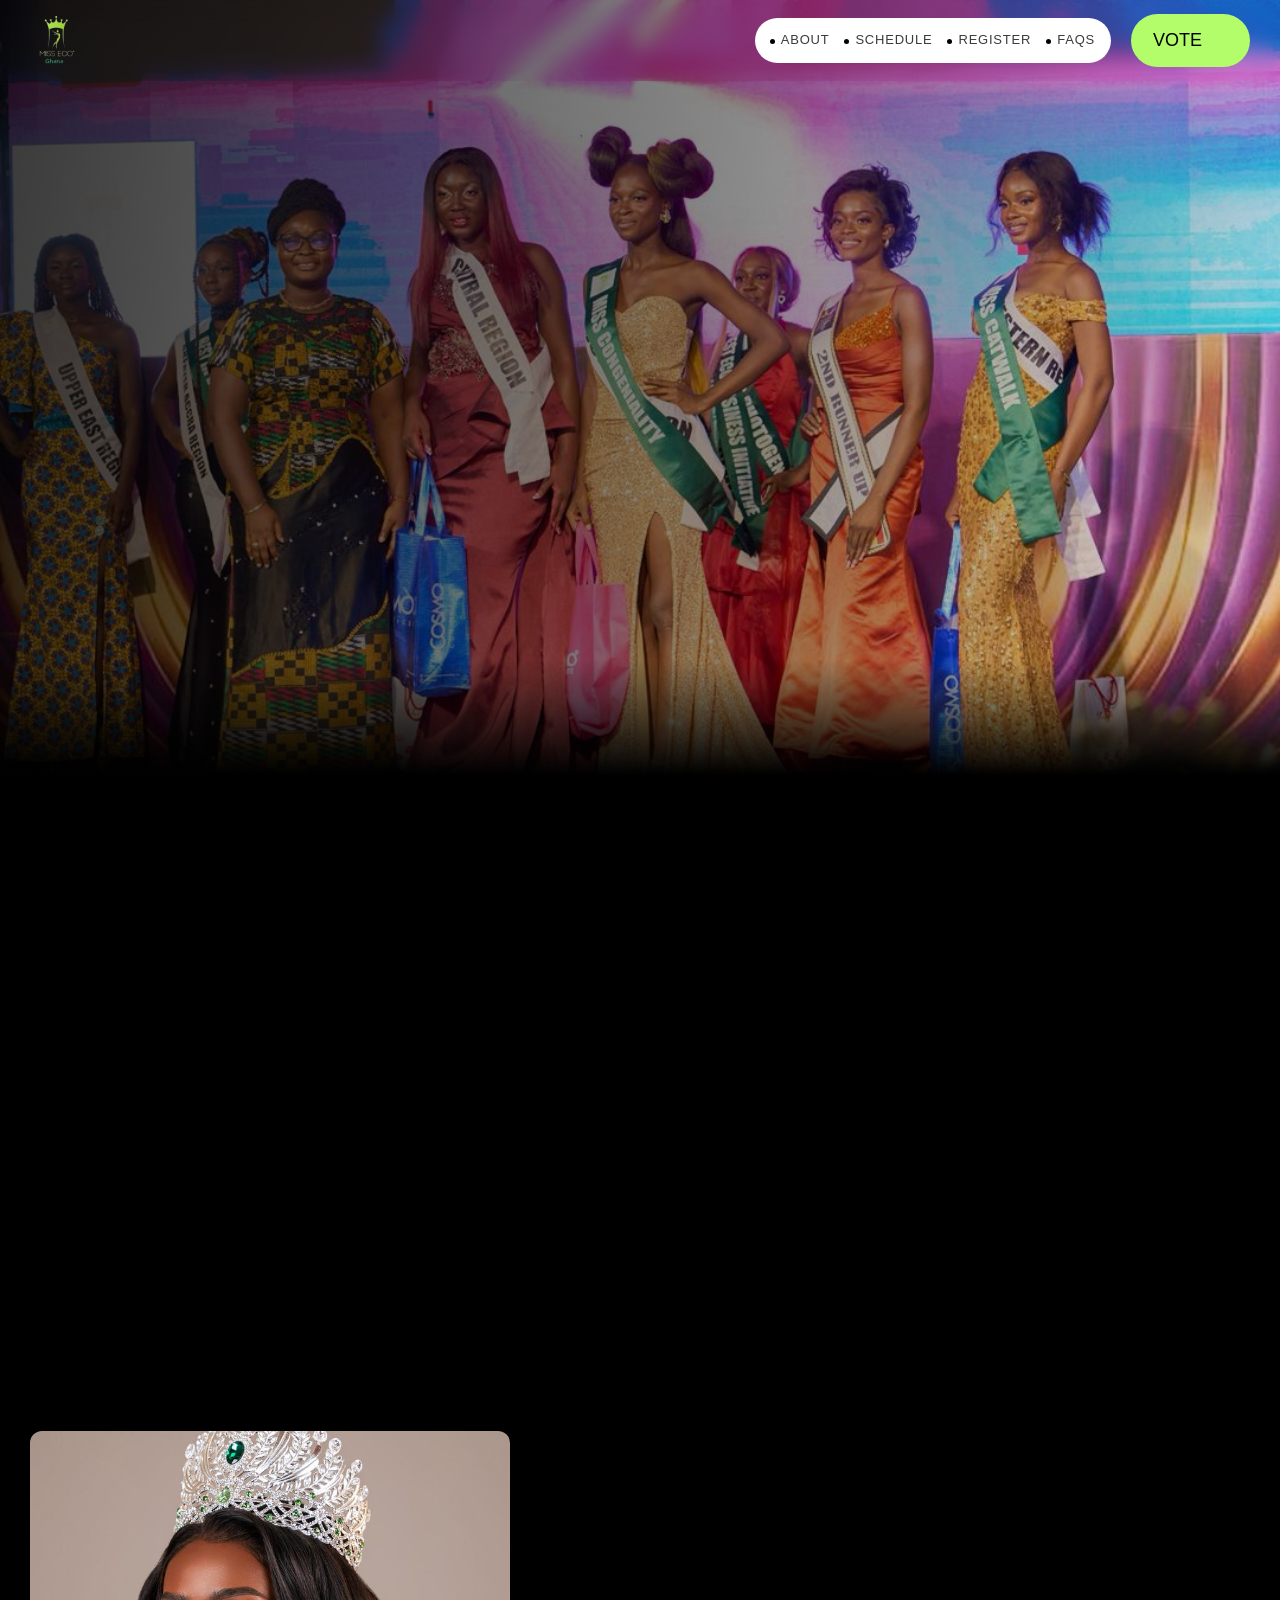
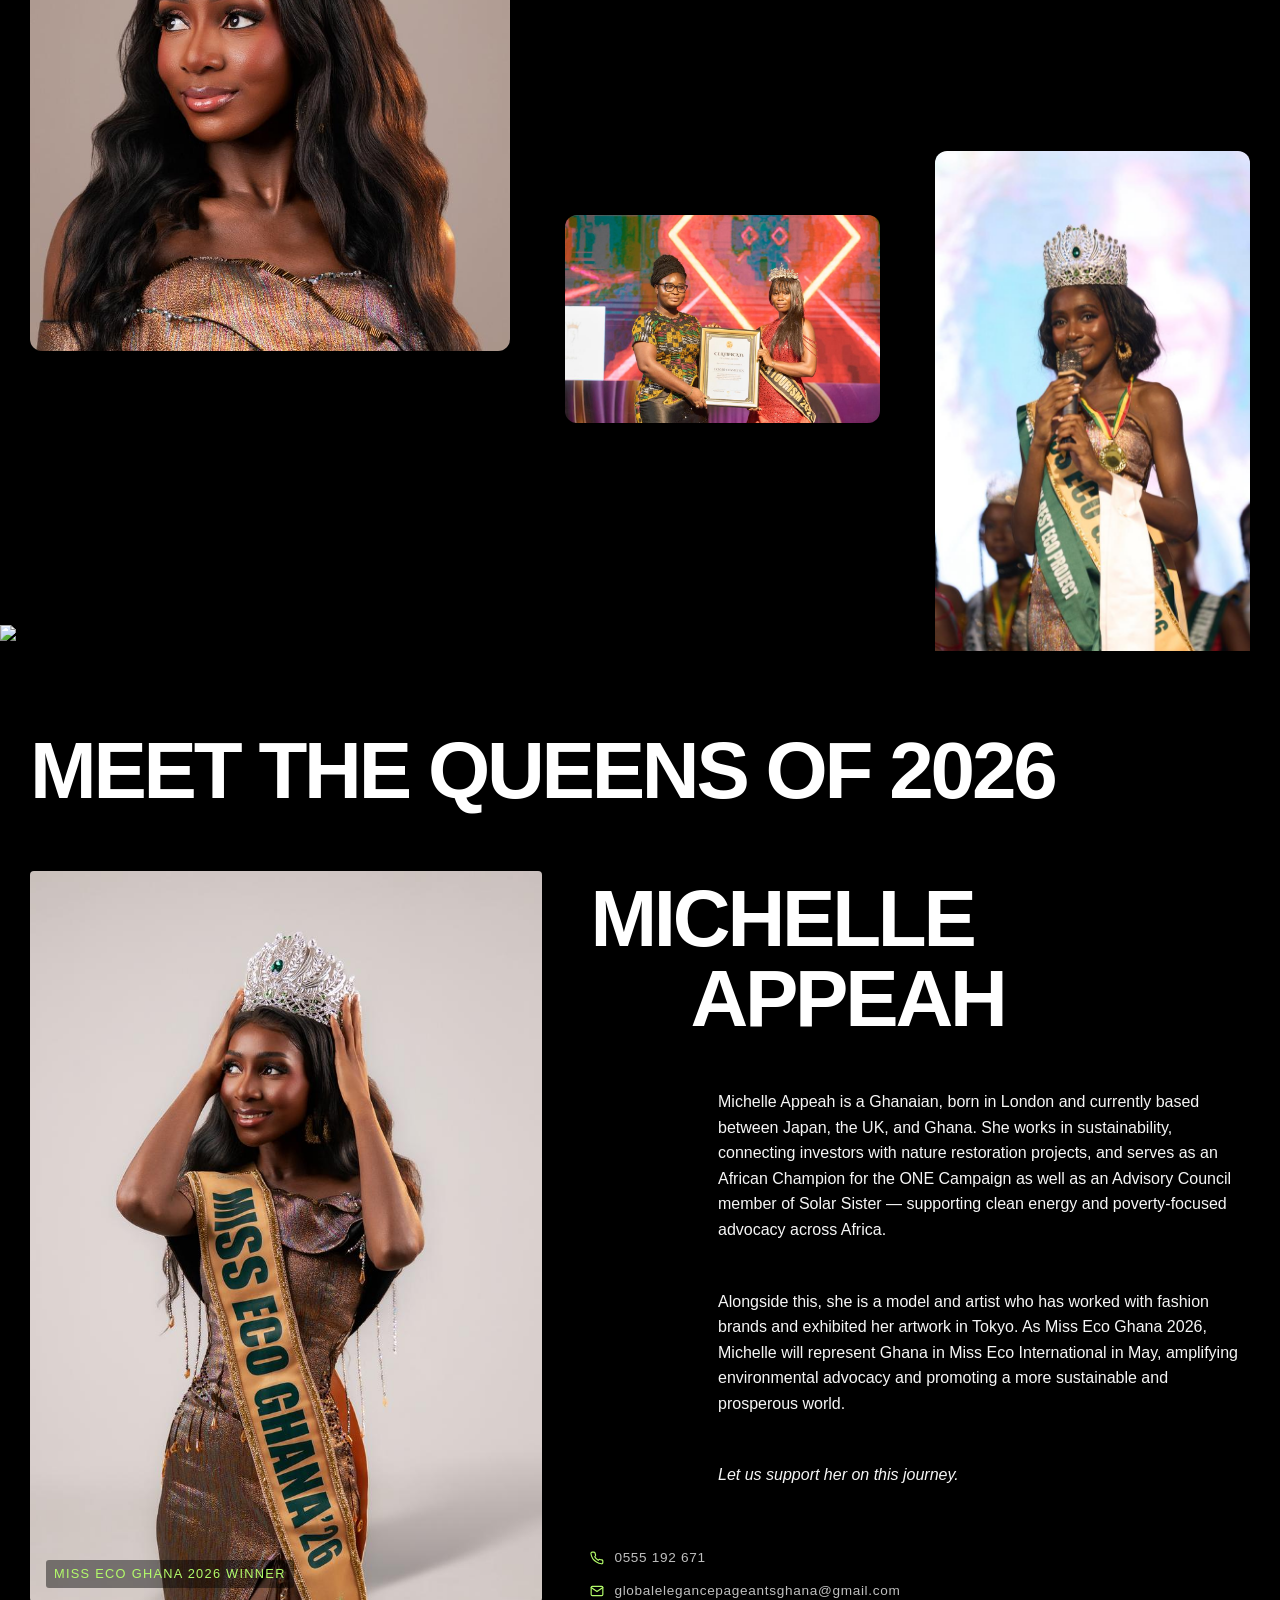
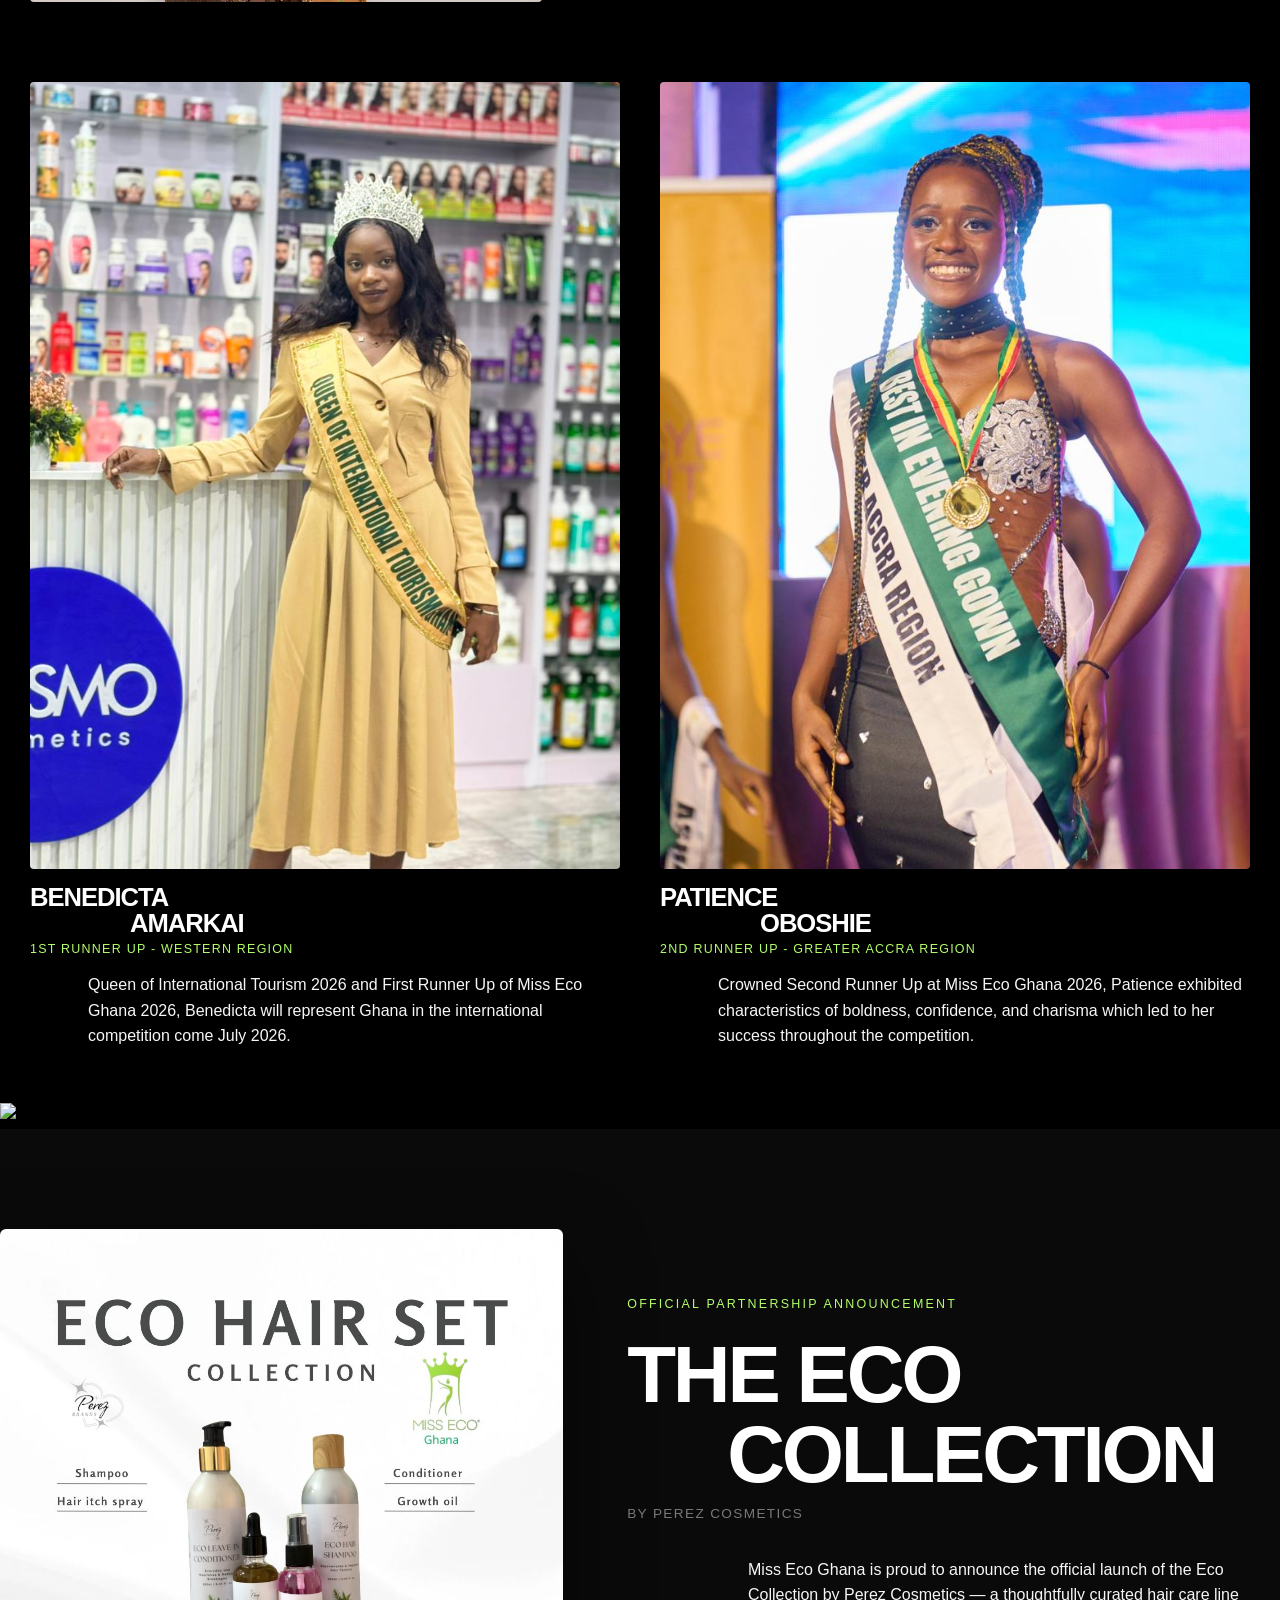
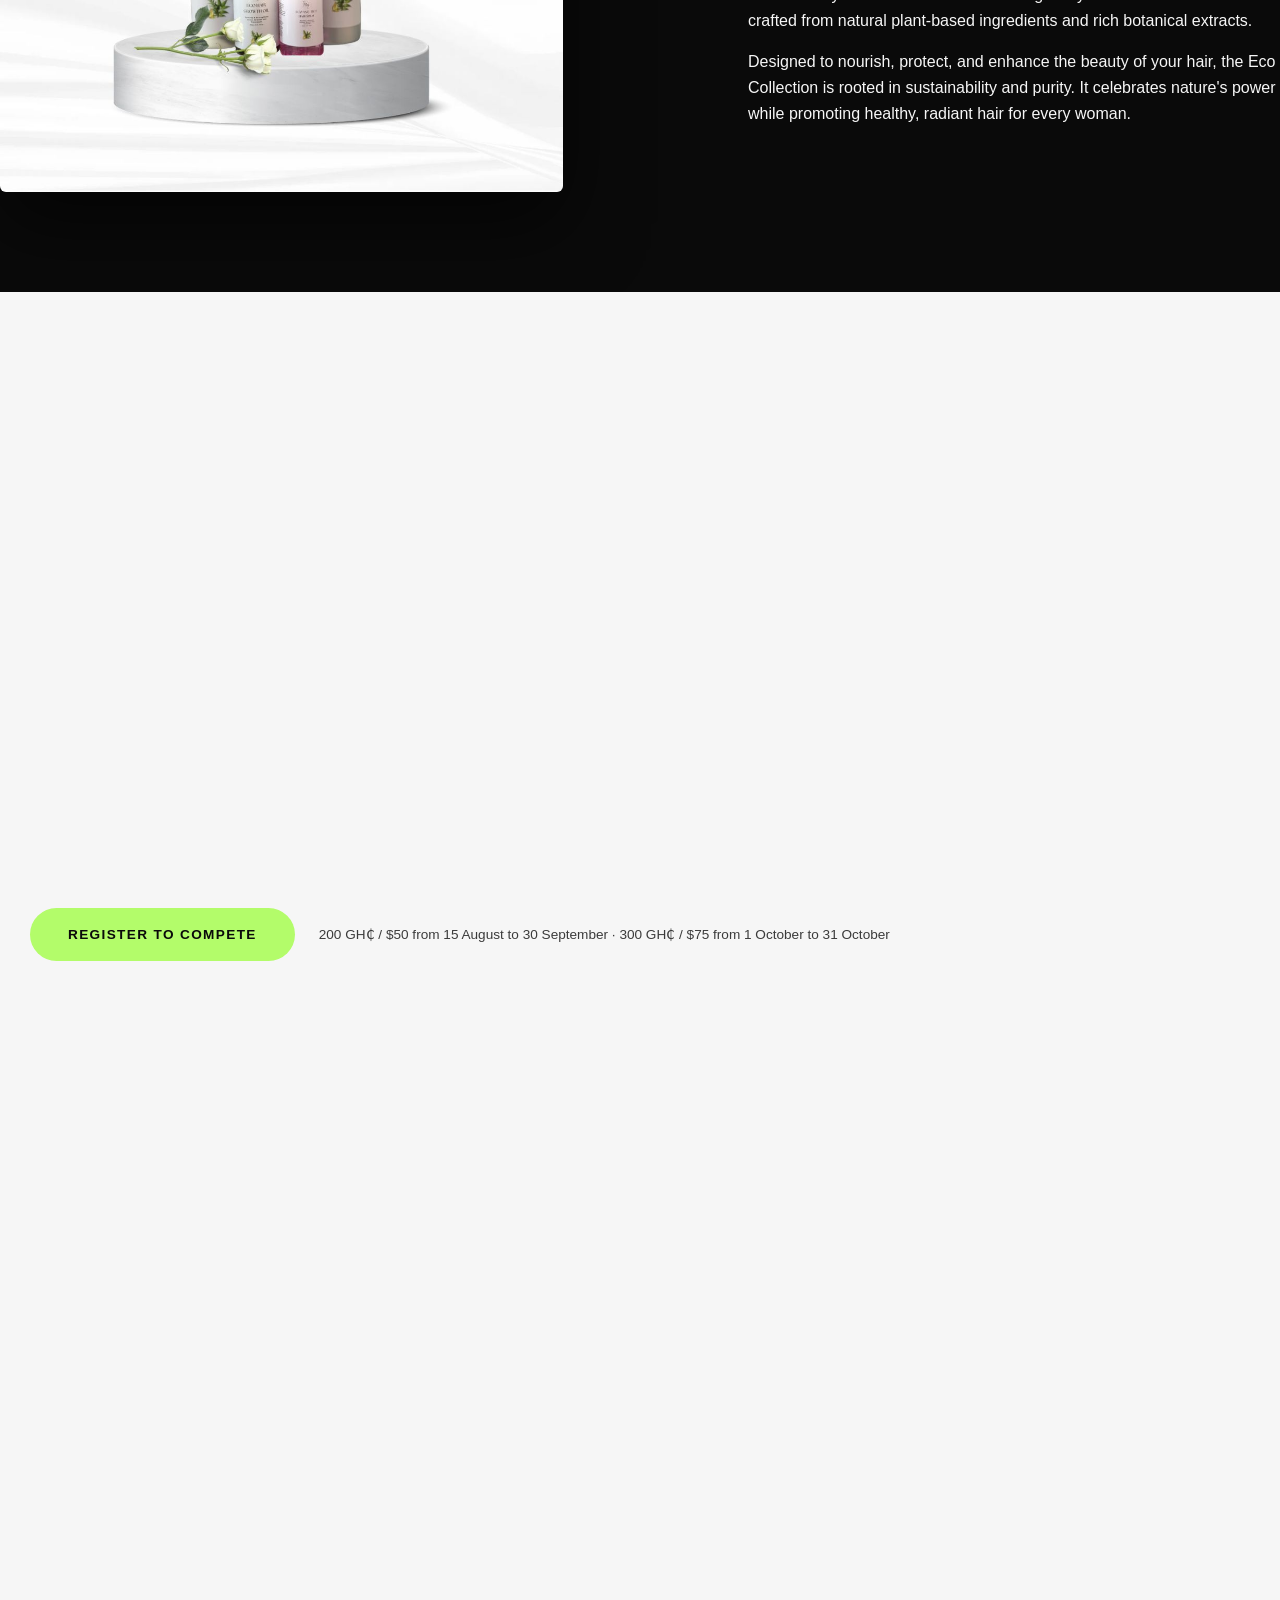
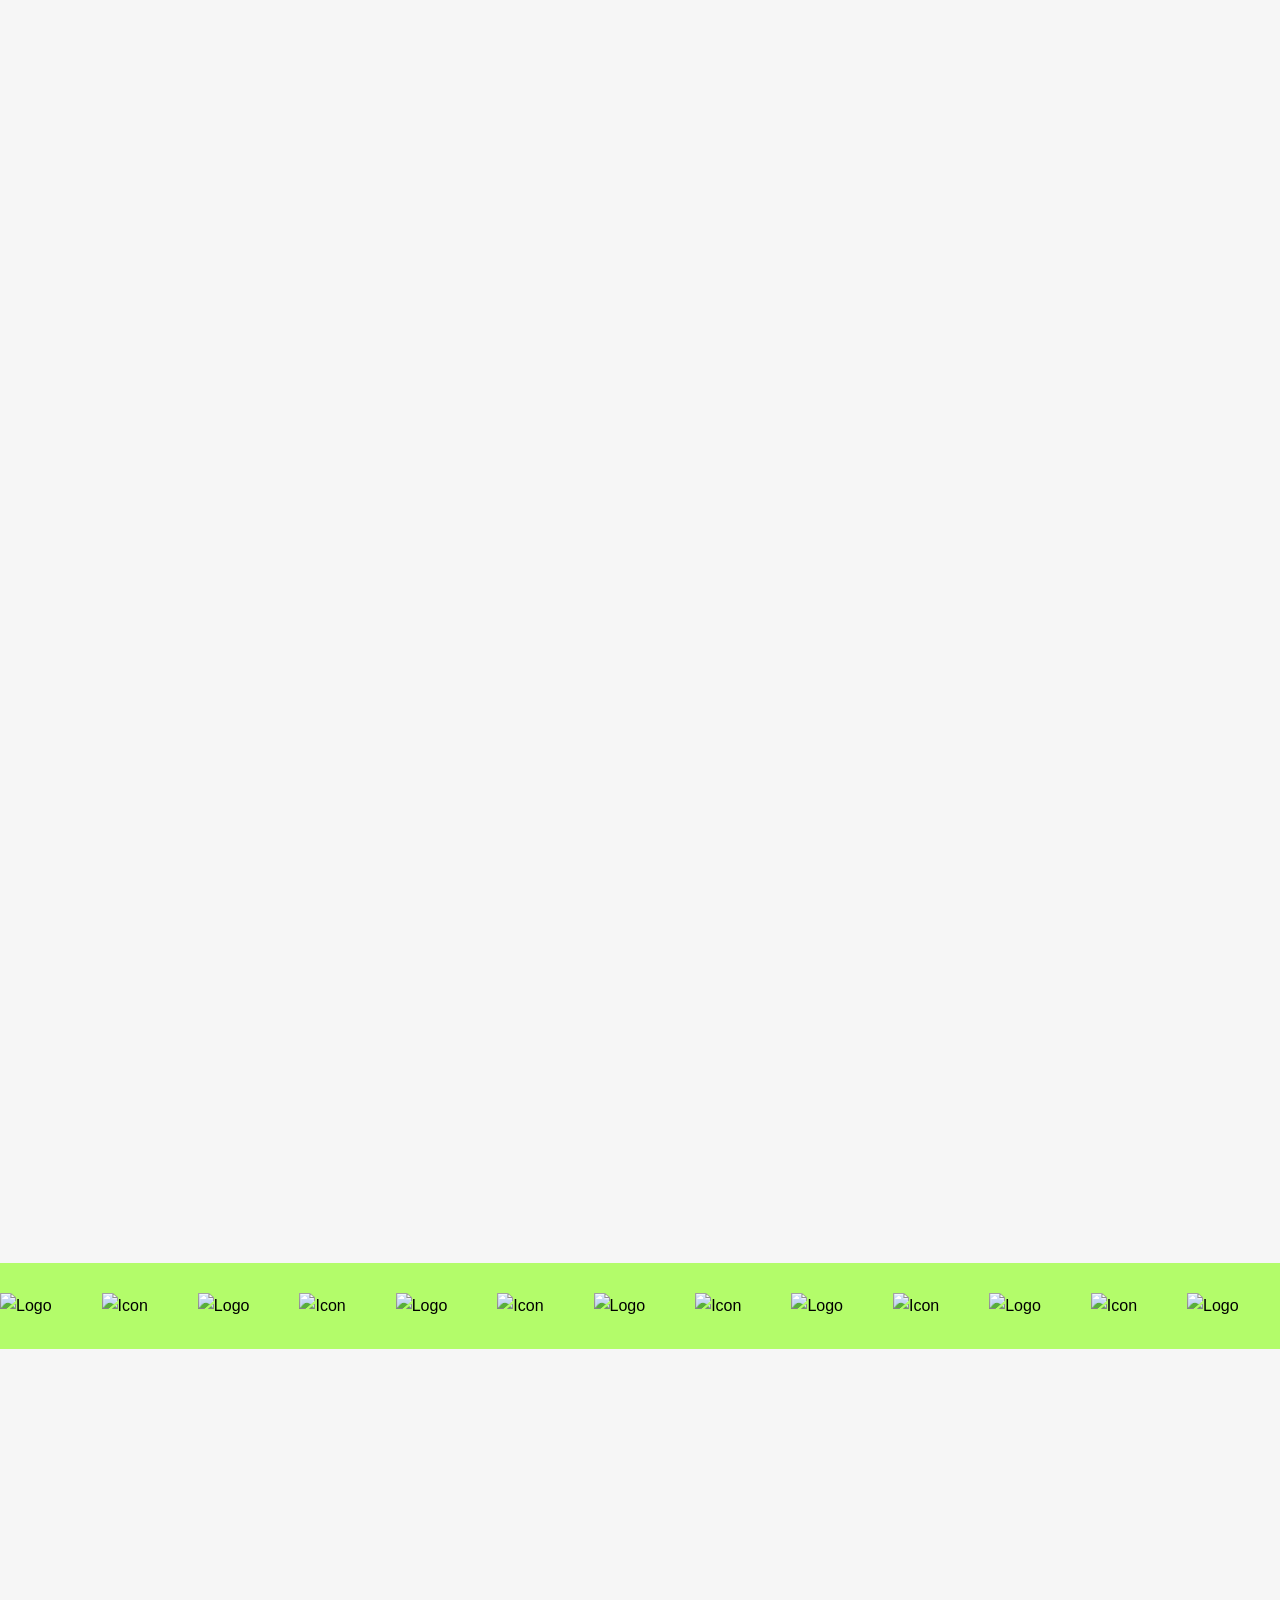
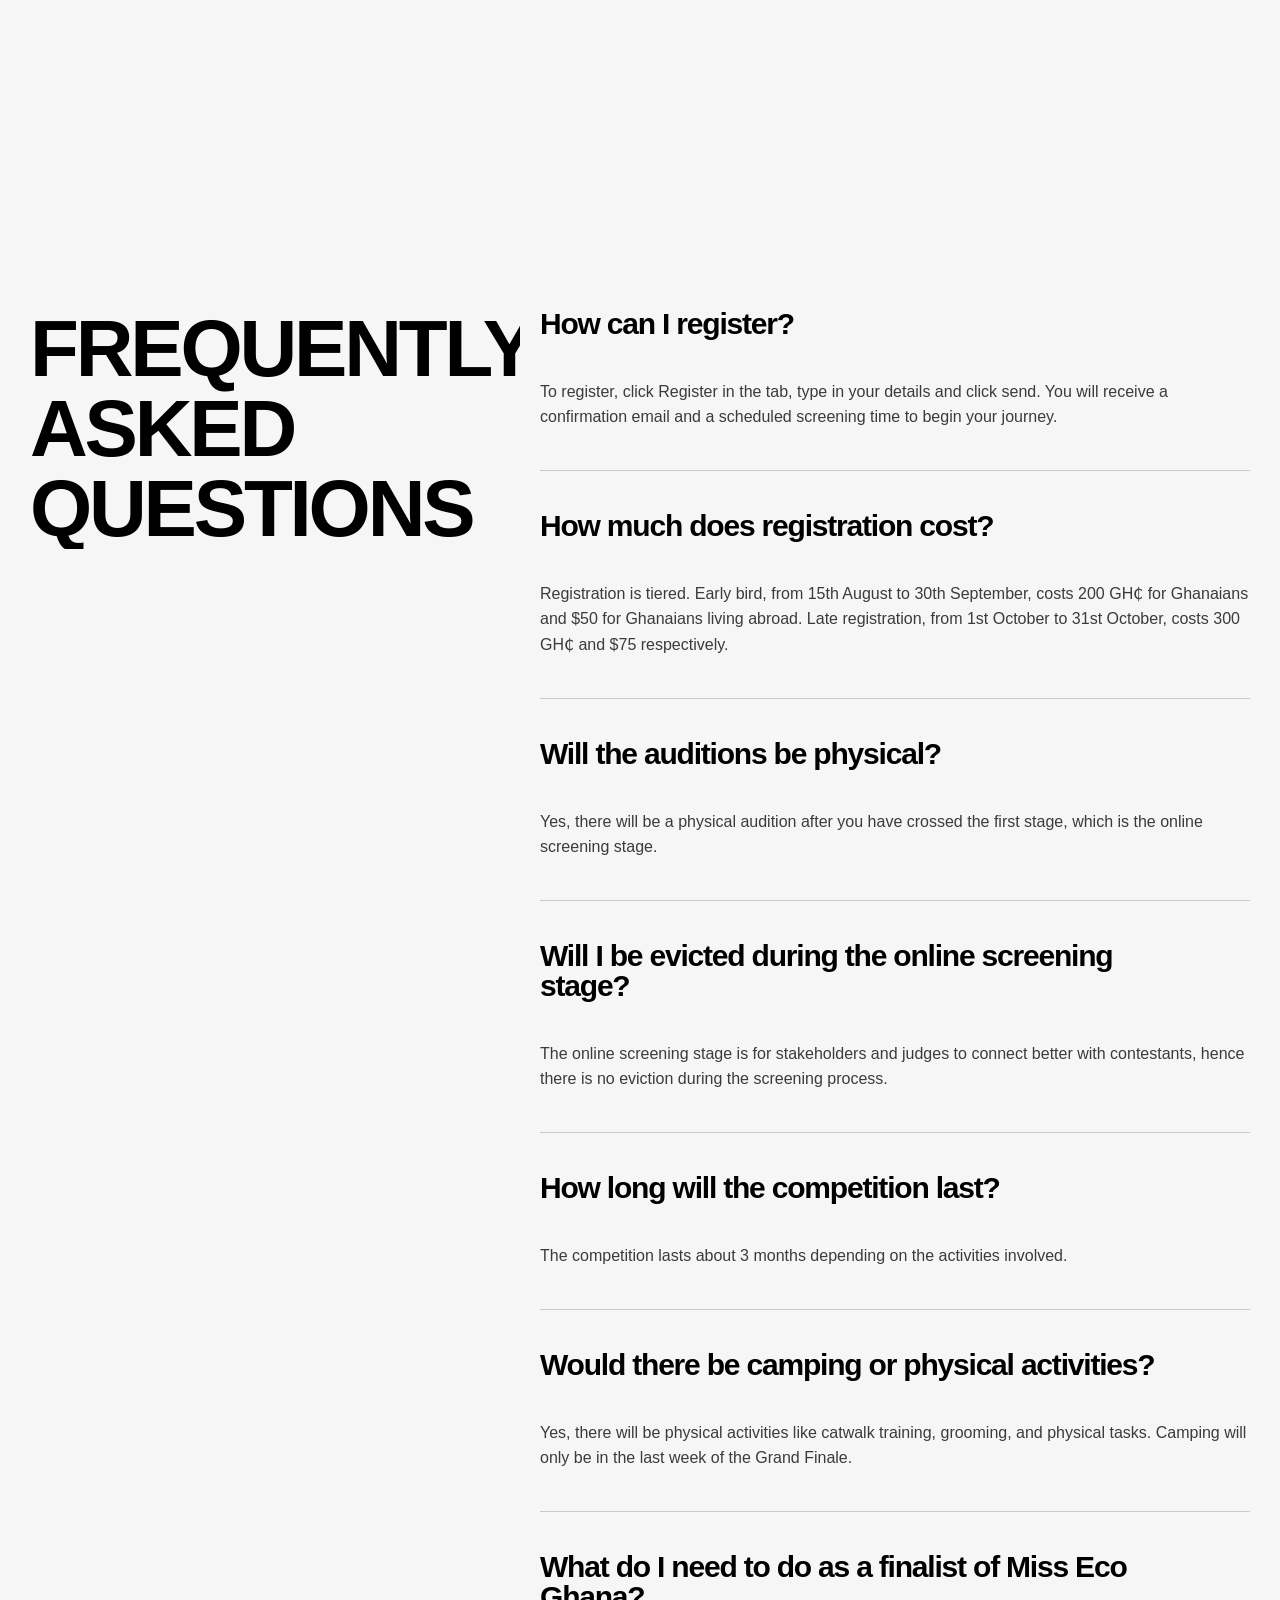
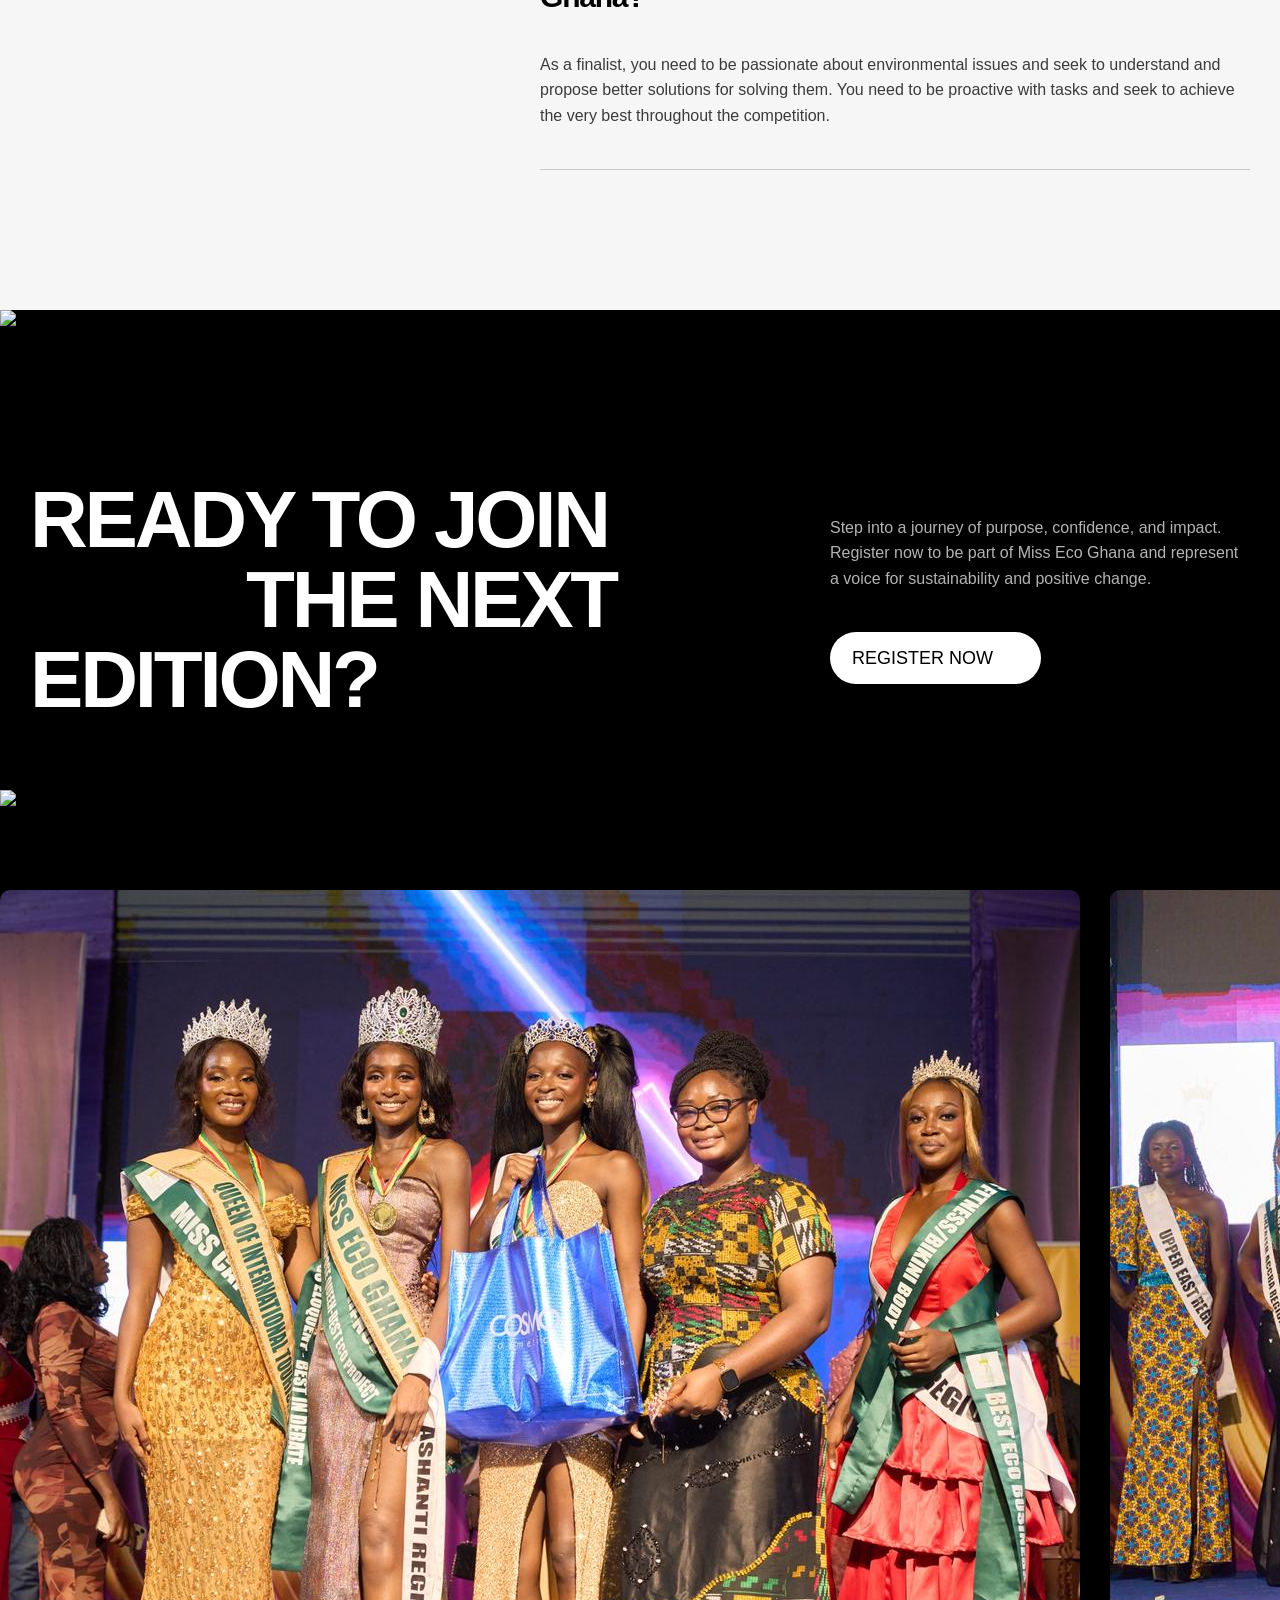
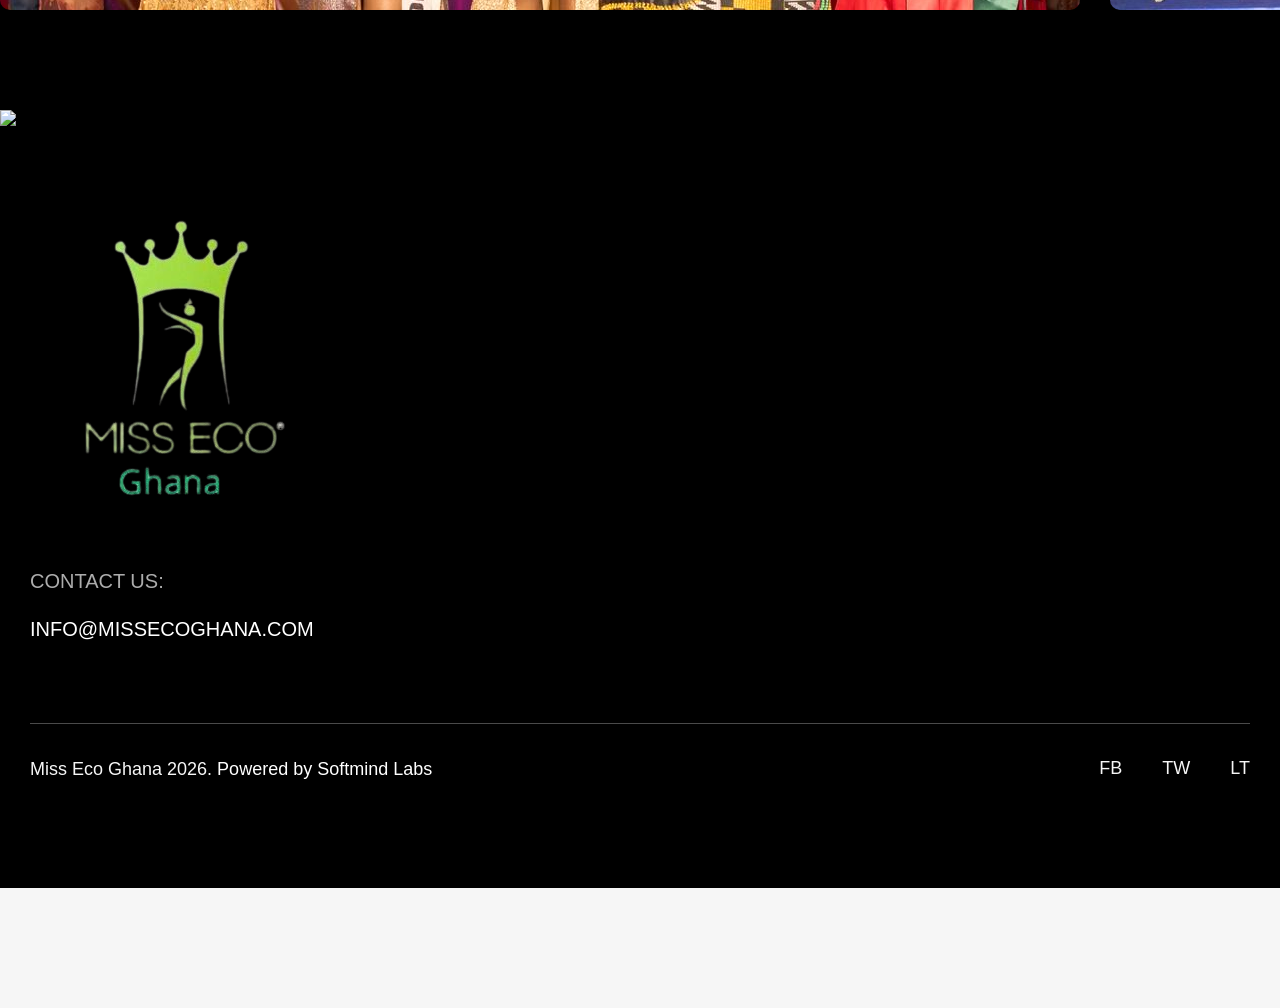
==== commit 927d05f3: "optimized images, payment integration and documentation" ====
--- a/index.html
+++ b/index.html
@@ -10,6 +10,8 @@
         <meta content="width=device-width, initial-scale=1" name="viewport"/>
         <meta content="Webflow" name="generator"/>
         <link href="style.css" rel="stylesheet" type="text/css"/>
+        <!-- Start the hero (LCP) fetch during head parsing, before the img tag is reached. -->
+        <link rel="preload" as="image" href="assets/hero-2.jpeg" fetchpriority="high"/>
         <style>
             @media (min-width: 992px) {
                 html.w-mod-js:not(.w-mod-ix) [data-w-id="19ec17b1-7120-edc2-ea55-fbe8d701610a"] {
@@ -534,7 +536,10 @@
                 </div>
             </div>
 
-            <img src="assets/hero-2.jpeg" loading="lazy" sizes="(max-width: 1440px) 100vw, 1440px" alt="Miss Eco Ghana" class="hero-bg-img"/>
+            <!-- This is the LCP element. It must NOT be lazy — lazy defers the fetch until
+                 after layout, which is the single biggest delay on the homepage. Paired with
+                 a rel=preload in the shell head. -->
+            <img src="assets/hero-2.jpeg" loading="eager" fetchpriority="high" decoding="async" sizes="(max-width: 1440px) 100vw, 1440px" alt="Miss Eco Ghana" class="hero-bg-img"/>
             <div class="hero-bottom-bg"></div>
         </section>
 
@@ -1171,9 +1176,9 @@
         <section class="ticker-section">
             <div data-w-id="7c286e25-7644-6055-ab57-64aa78fc36f7" class="ticker-wrap">
                 <div class="ticker-list">
-                    <img src="assets/imdisplay1.jpeg" loading="lazy" alt="Image" class="ticker-img"/>
+                    <img src="assets/finalists.jpeg" loading="lazy" alt="Image" class="ticker-img"/>
                     <img src="assets/hero-2.jpeg" loading="lazy" alt="Image" class="ticker-img _1"/>
-                    <img src="assets/imdisplay2.jpeg" loading="lazy" alt="Image" class="ticker-img"/>
+                    <img src="assets/hero-m.jpeg" loading="lazy" alt="Image" class="ticker-img"/>
                     <img src="assets/imdisplay3.jpeg" loading="lazy" alt="Image" class="ticker-img _1"/>
                     <img src="assets/hero-mobile.jpg" loading="lazy" alt="Image" class="ticker-img"/>
                     <img src="assets/image-2.jpg" loading="lazy" alt="Image" class="ticker-img _1"/>
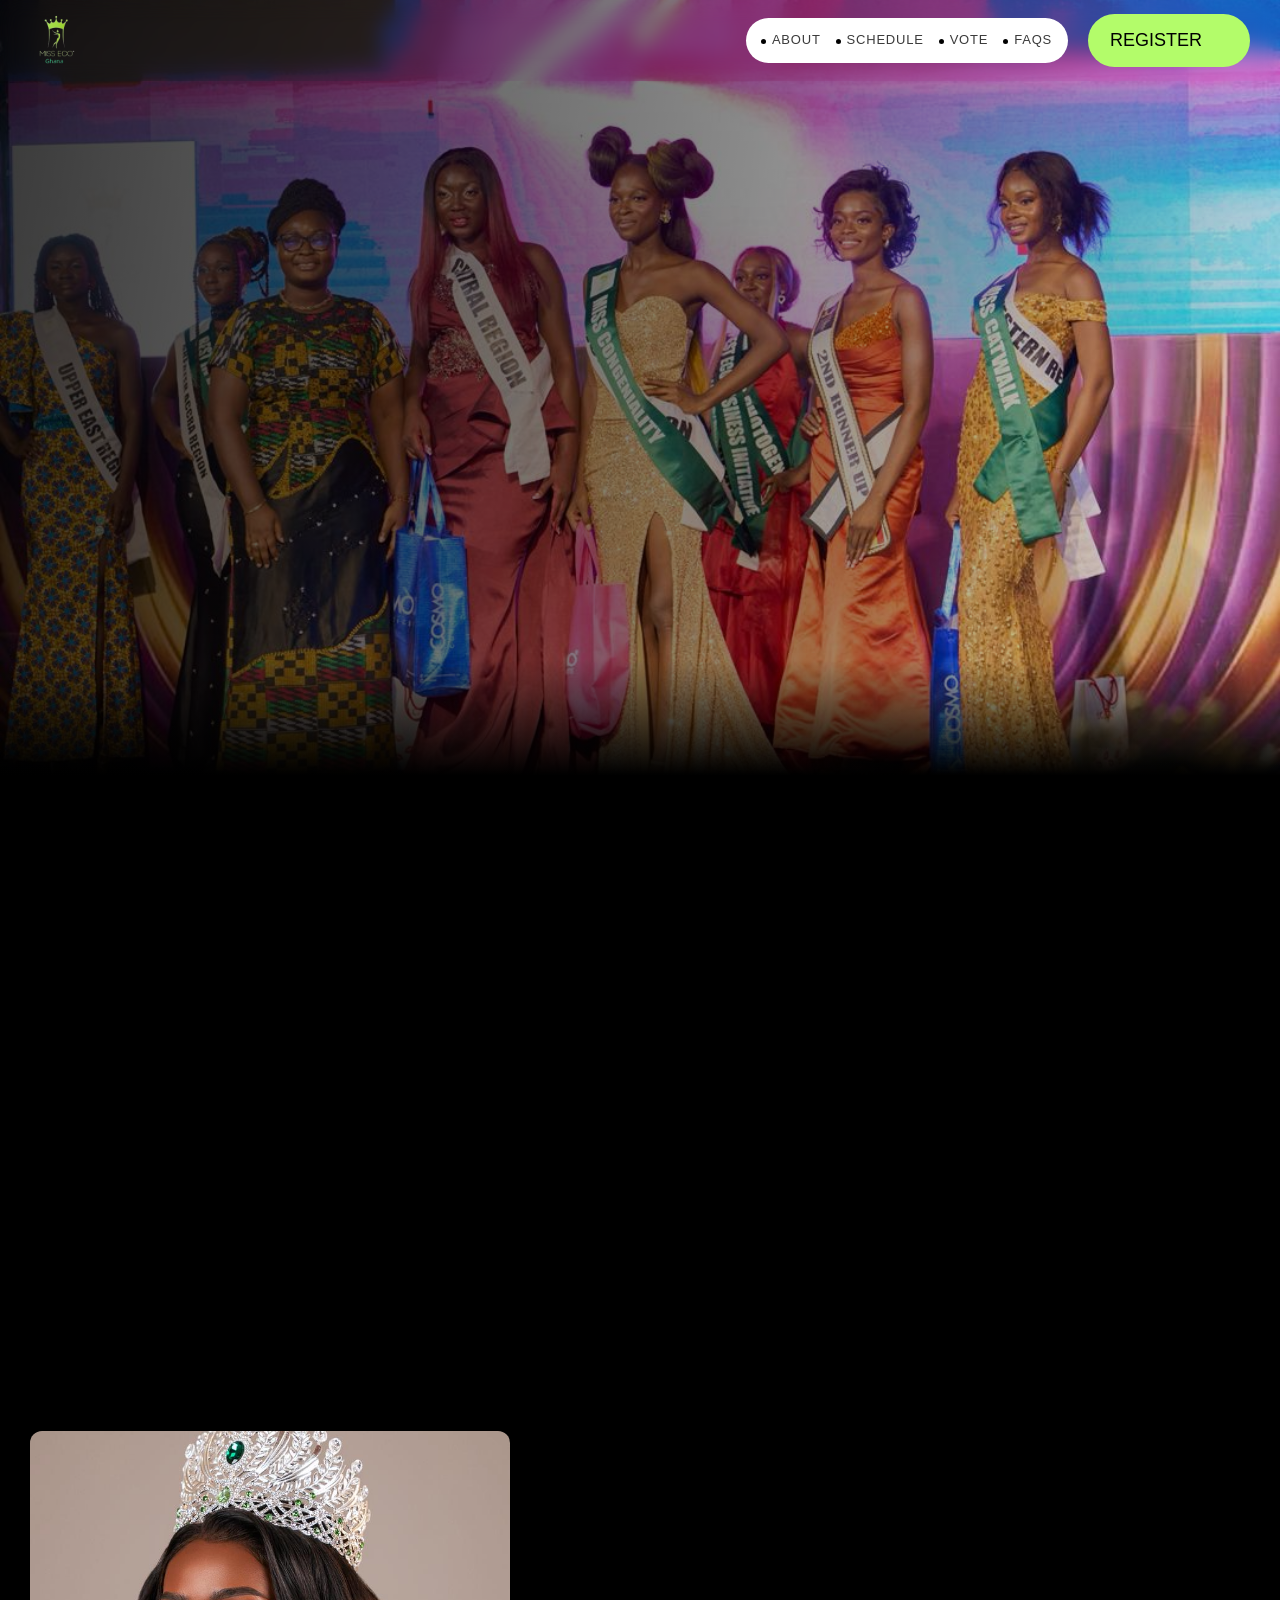
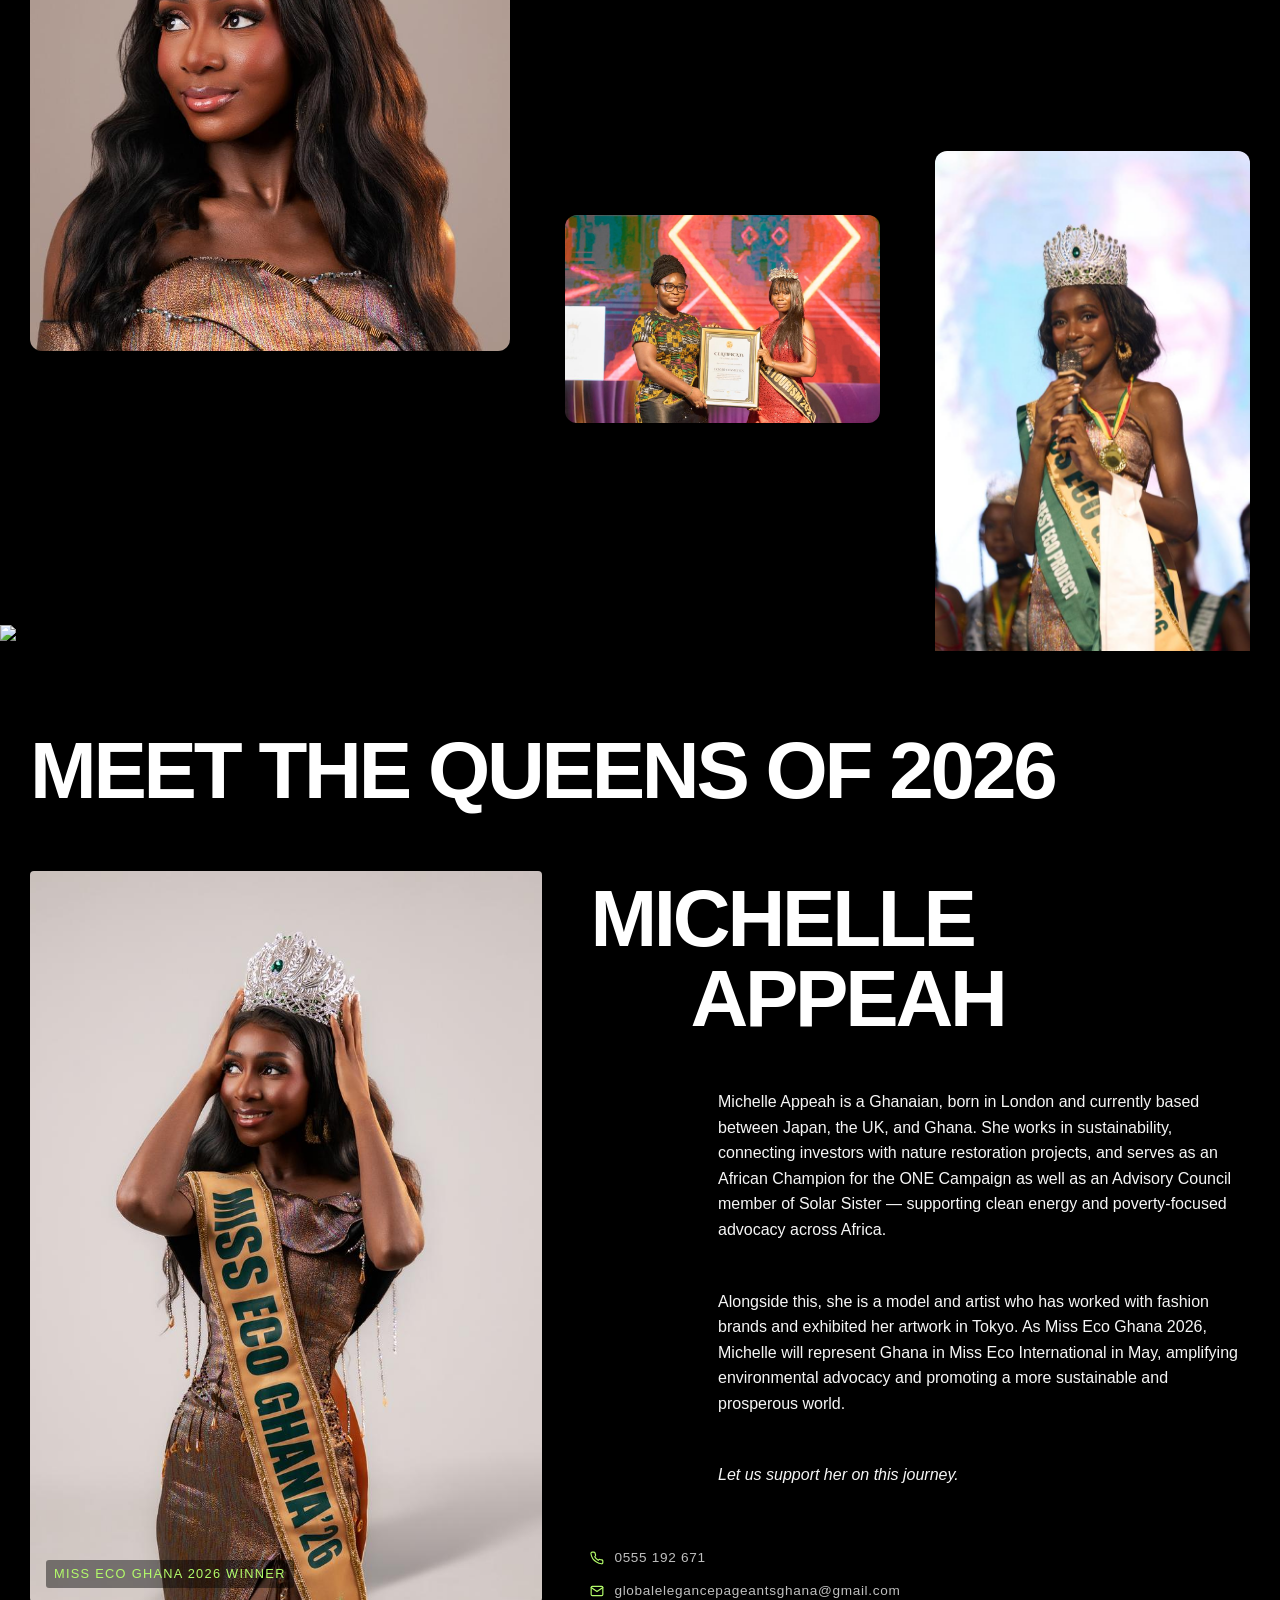
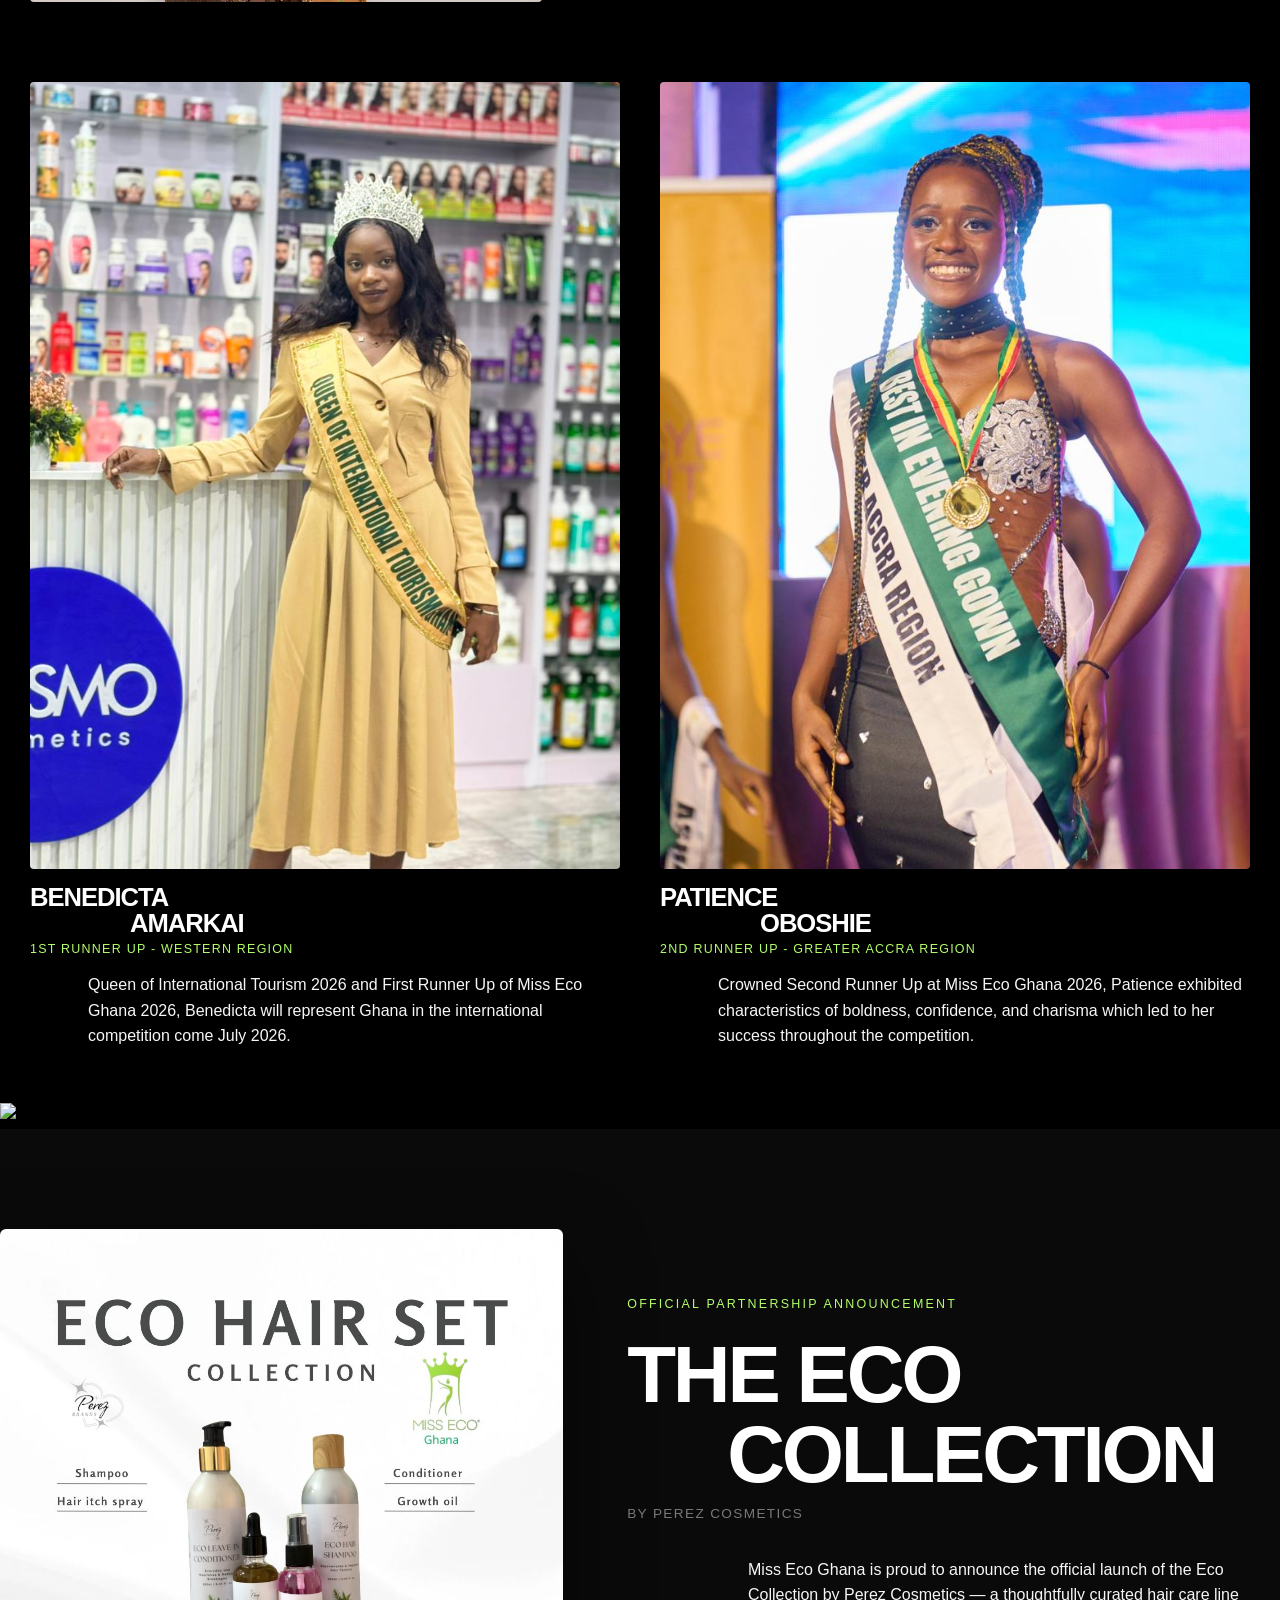
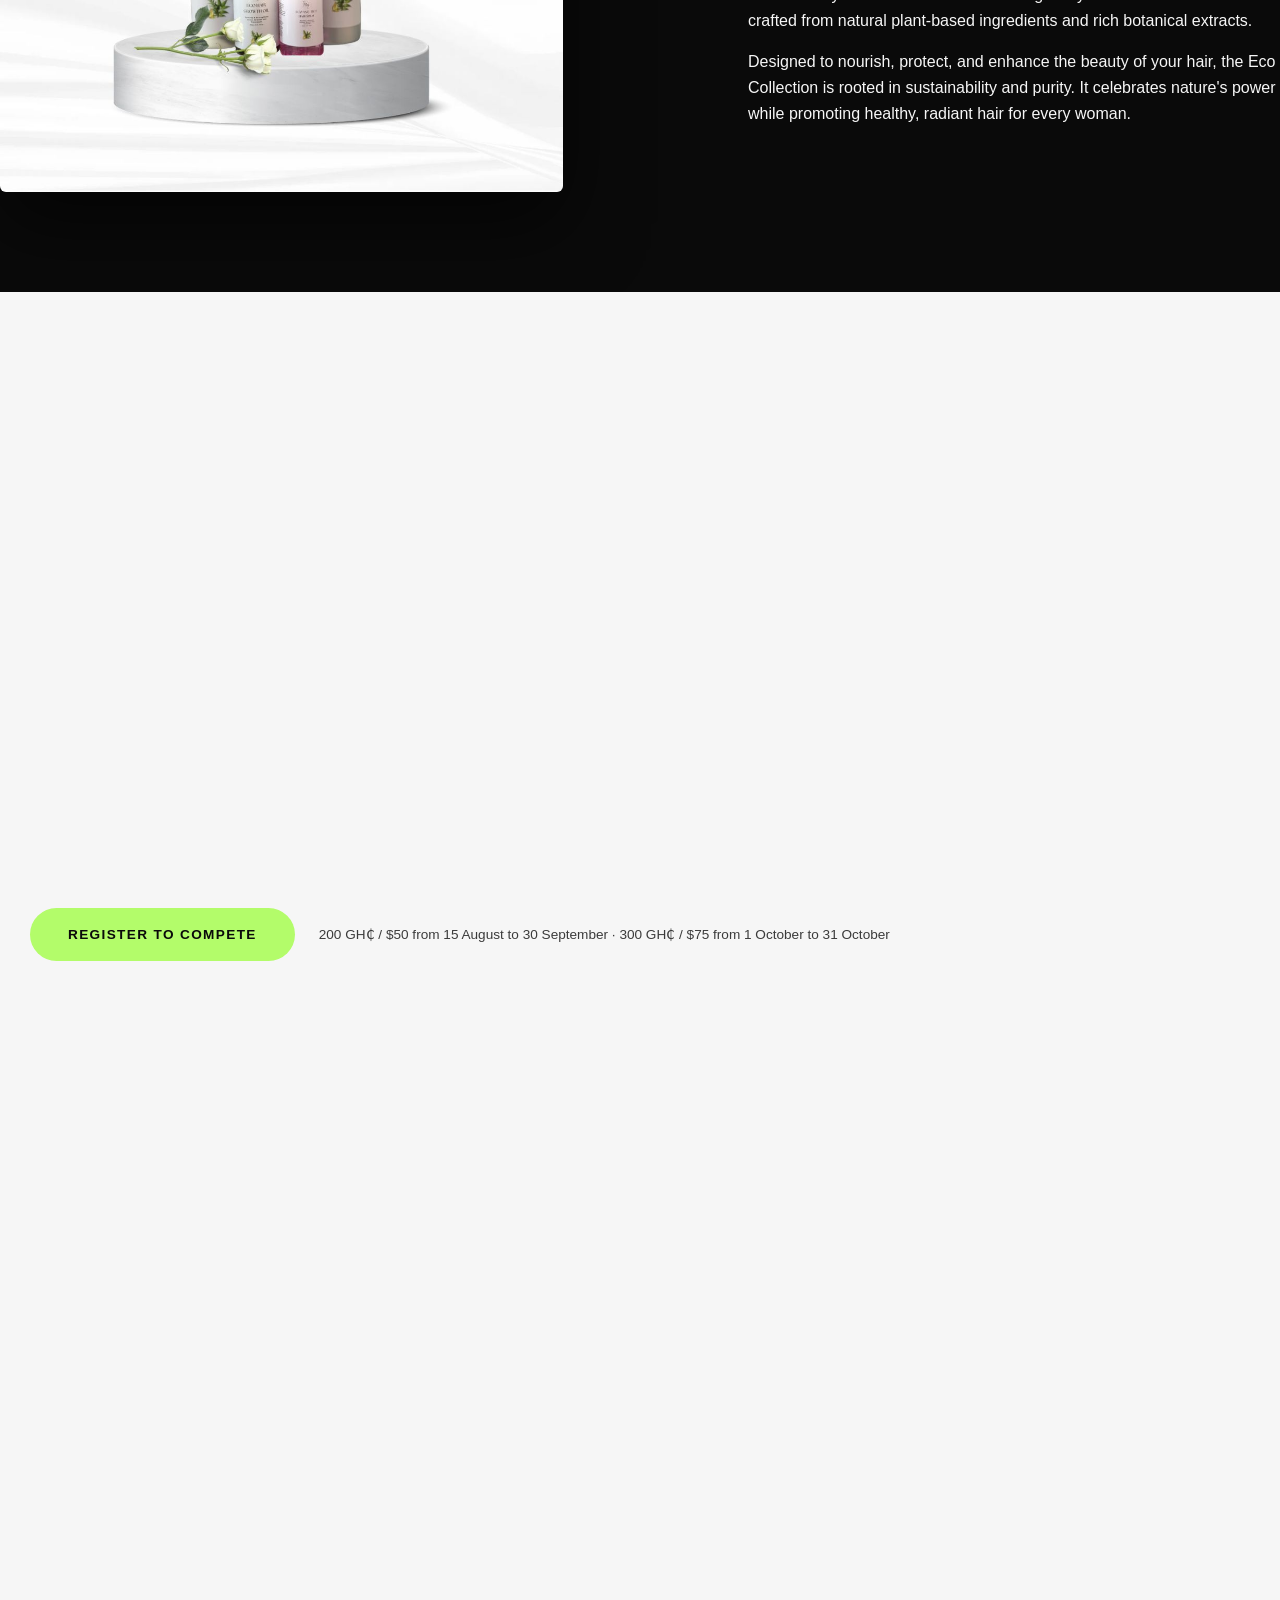
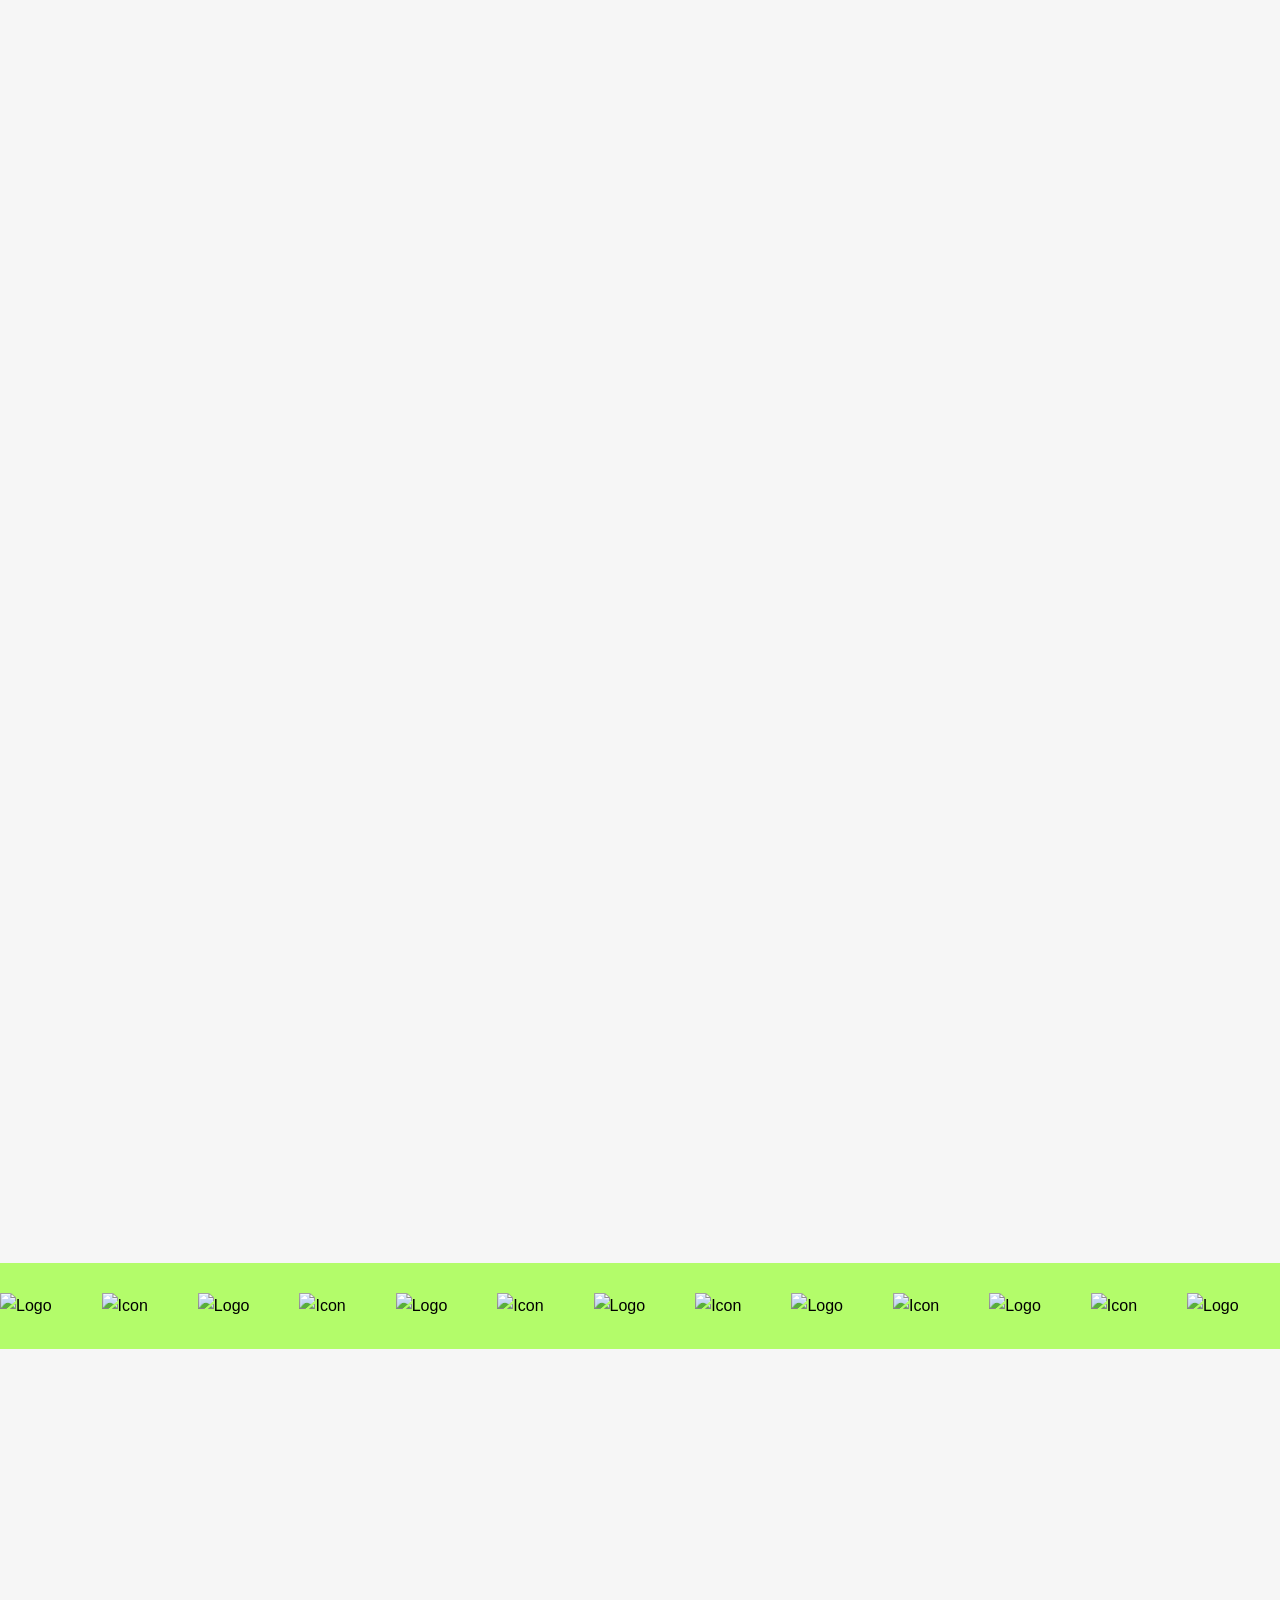
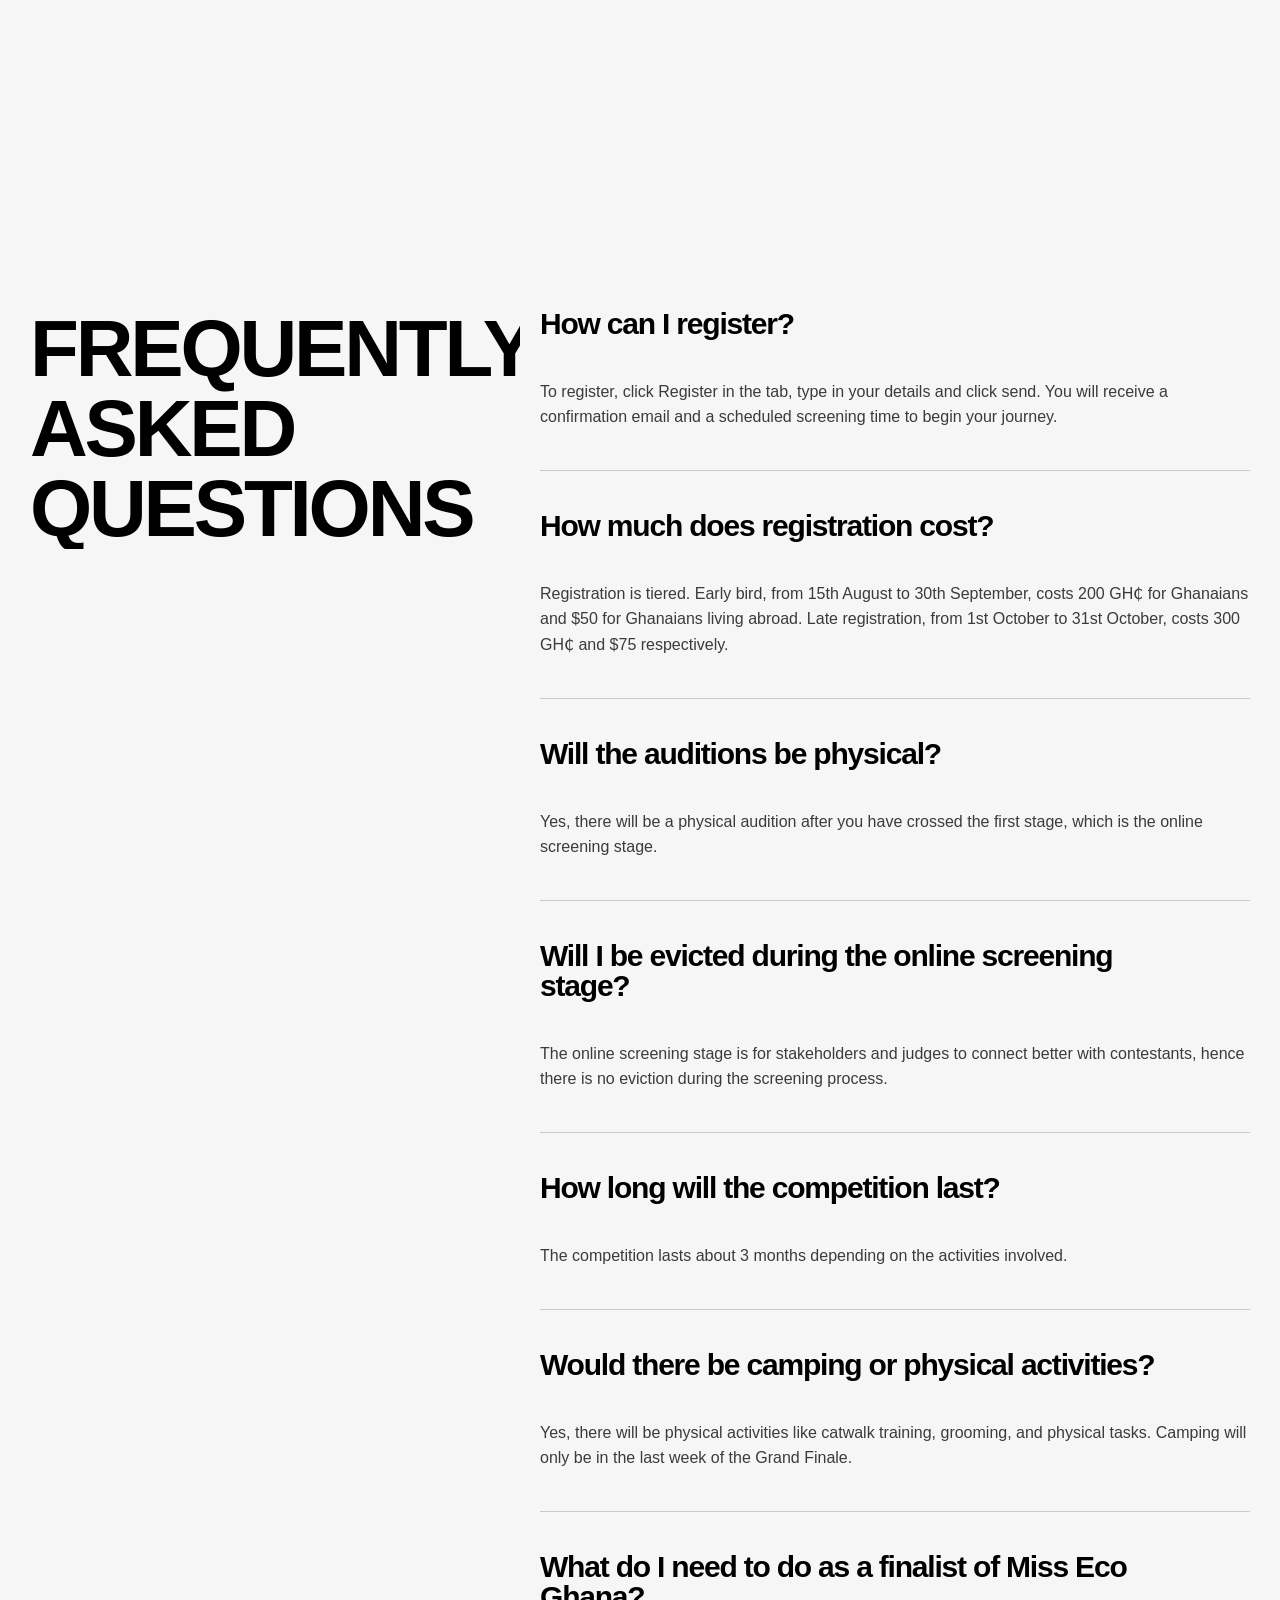
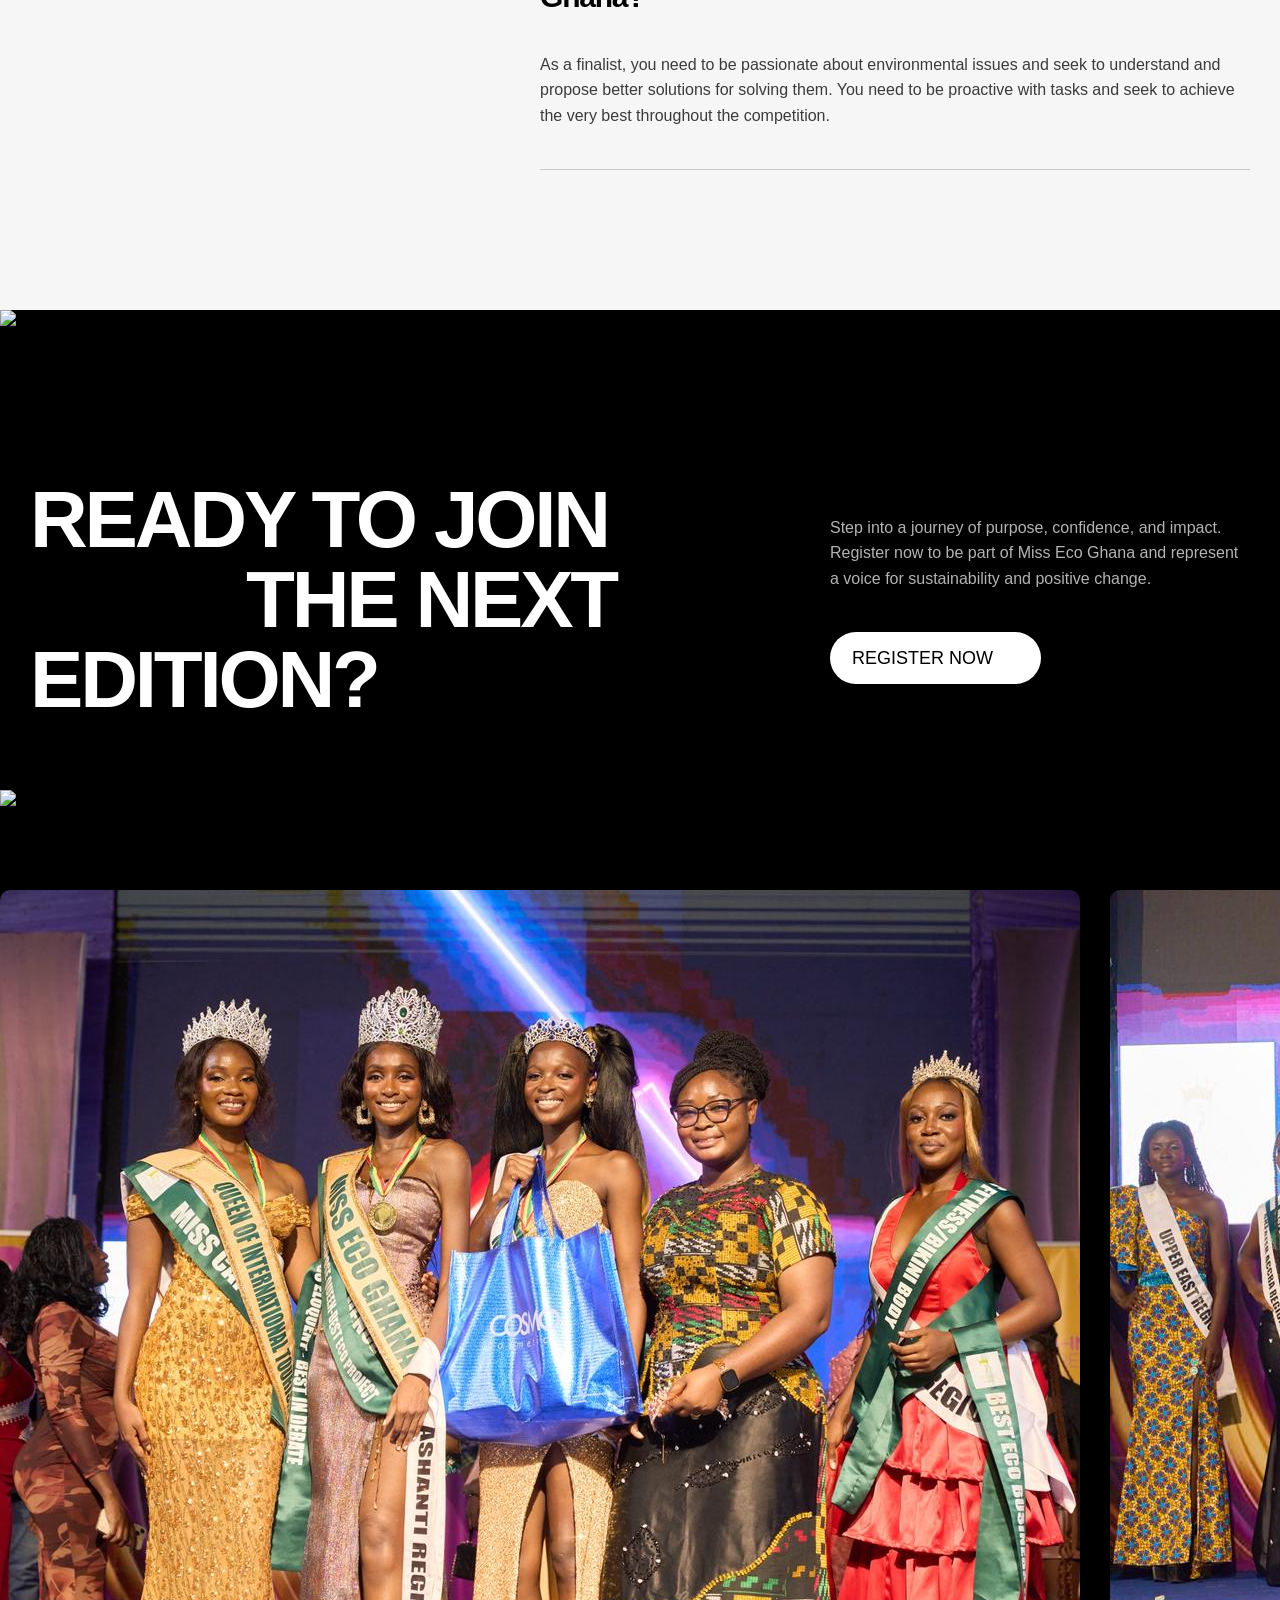
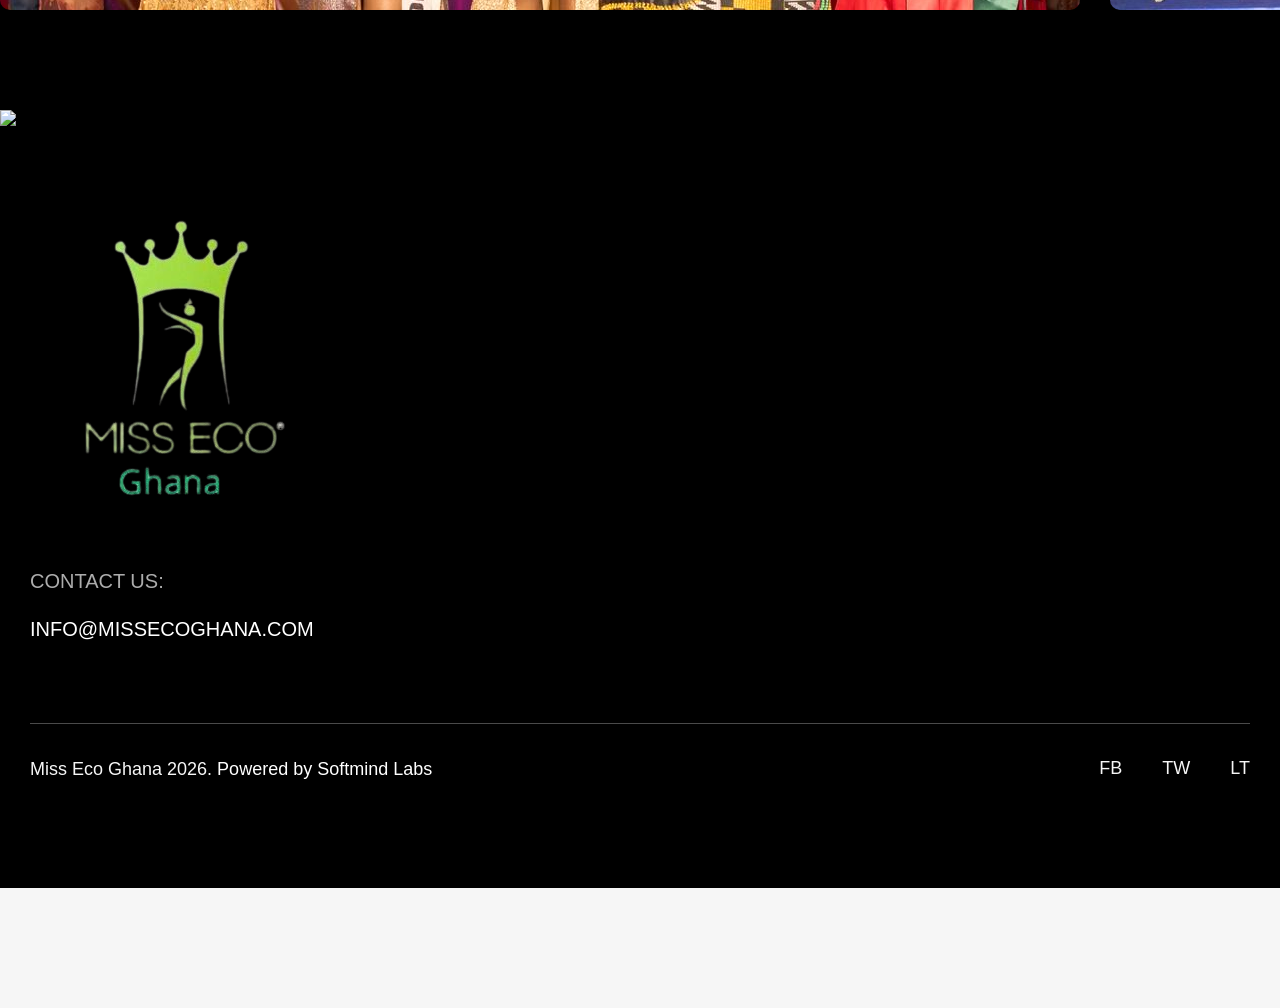
==== commit 26a40930: "completed payment and resend configuration" ====
--- a/index.html
+++ b/index.html
@@ -439,7 +439,7 @@
                                         <div class="menu-dot-wrap">
                                             <div class="menu-dot"></div>
                                         </div>
-                                        <a href="register.html" class="nav-link w-nav-link">REGISTER</a>
+                                        <a href="https://voting.missecoghana.com" class="nav-link w-nav-link">VOTE</a>
                                     </li>
                                     <li data-w-id="050aa1aa-a3f6-633c-19aa-236dfe36ccde" class="list-item">
                                         <div class="menu-dot-wrap">
@@ -450,9 +450,9 @@
                                 </ul>
                             </nav>
                             <div class="navbar-button">
-                                <a data-w-id="428a1d27-cd13-45a3-89b5-f9ab8baf4661" href="https://voting.missecoghana.com" class="button w-inline-block">
+                                <a data-w-id="428a1d27-cd13-45a3-89b5-f9ab8baf4661" href="register.html" class="button w-inline-block">
                                     <div class="button-area">
-                                        <div class="button-text" style="color: black;">VOTE</div>
+                                        <div class="button-text" style="color: black;">REGISTER</div>
                                         <div class="button-icon-wrapper">
                                             <div class="icon-hover-black">
                                                 <img loading="lazy" src="https://cdn.prod.website-files.com/6868cd37a164c17aef4e0971/6868cd37a164c17aef4e0d62_dot-icon.svg" alt="" class="button-icon"/>
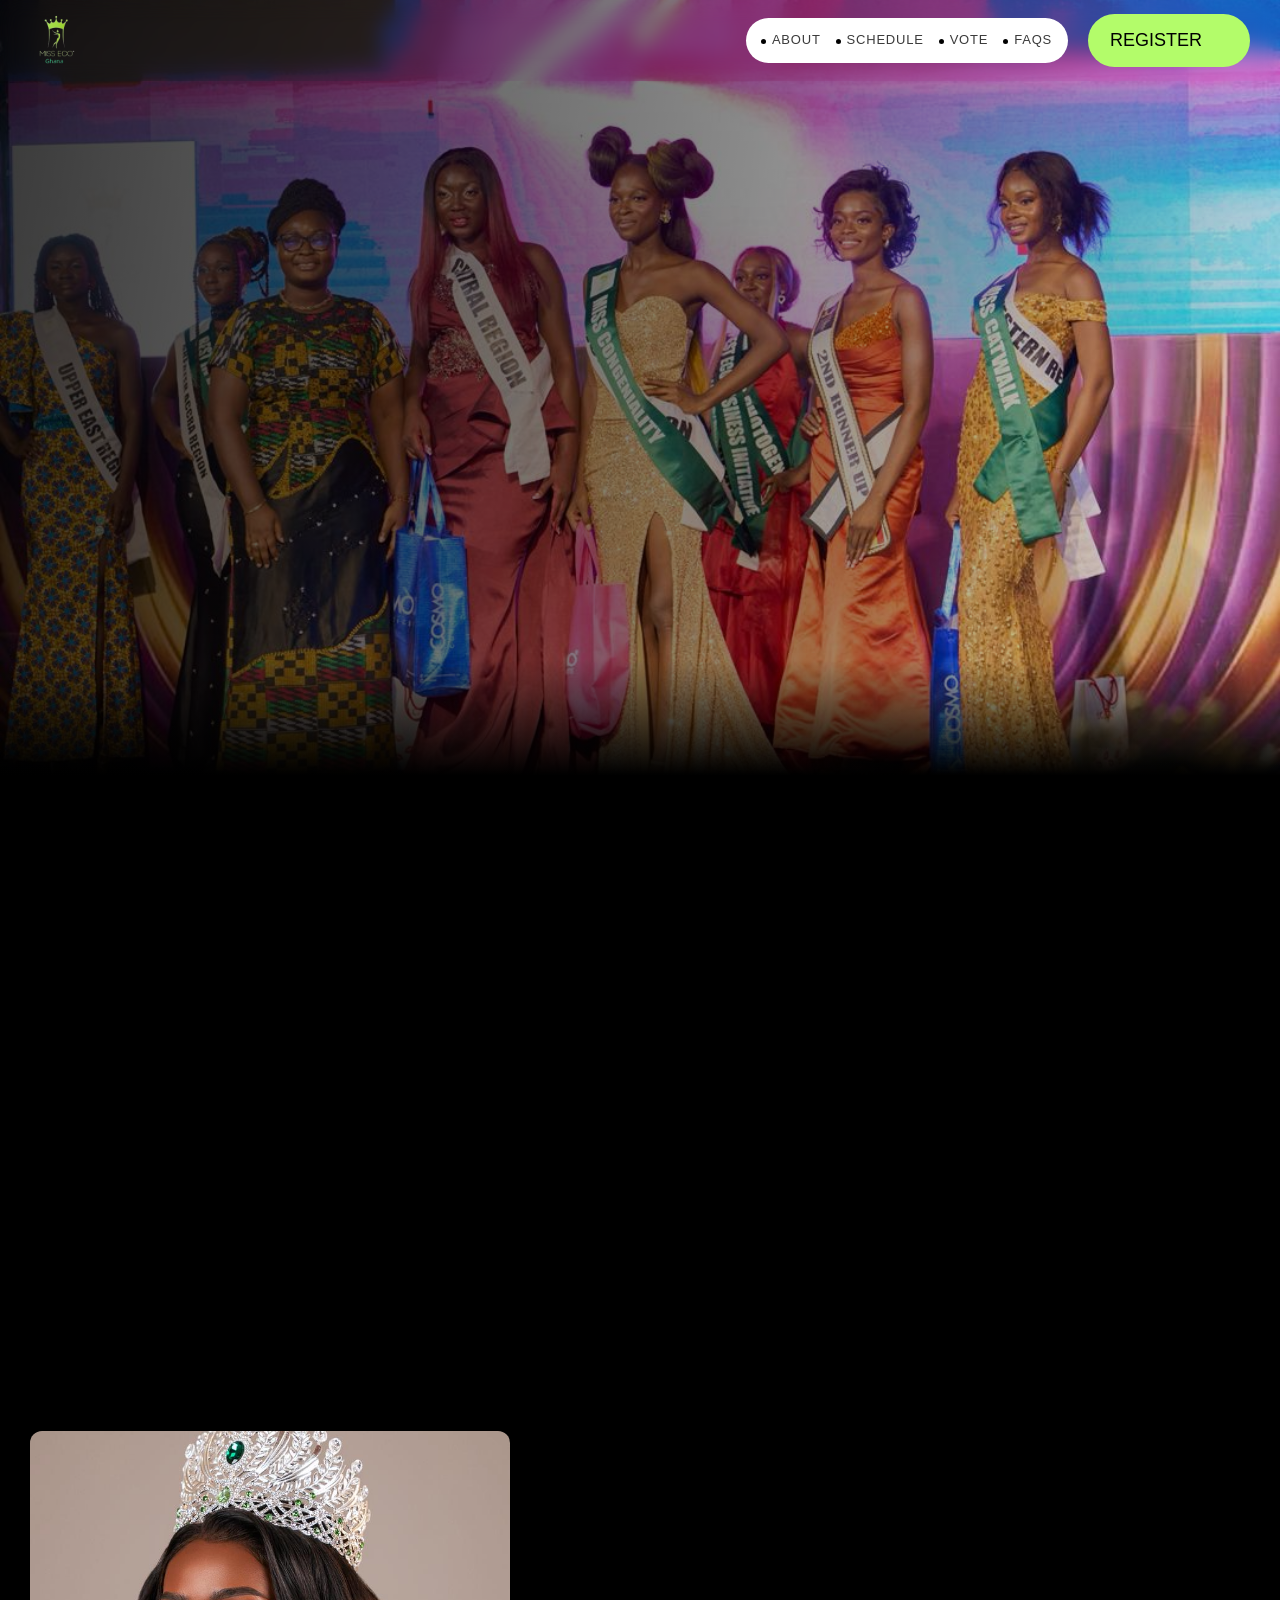
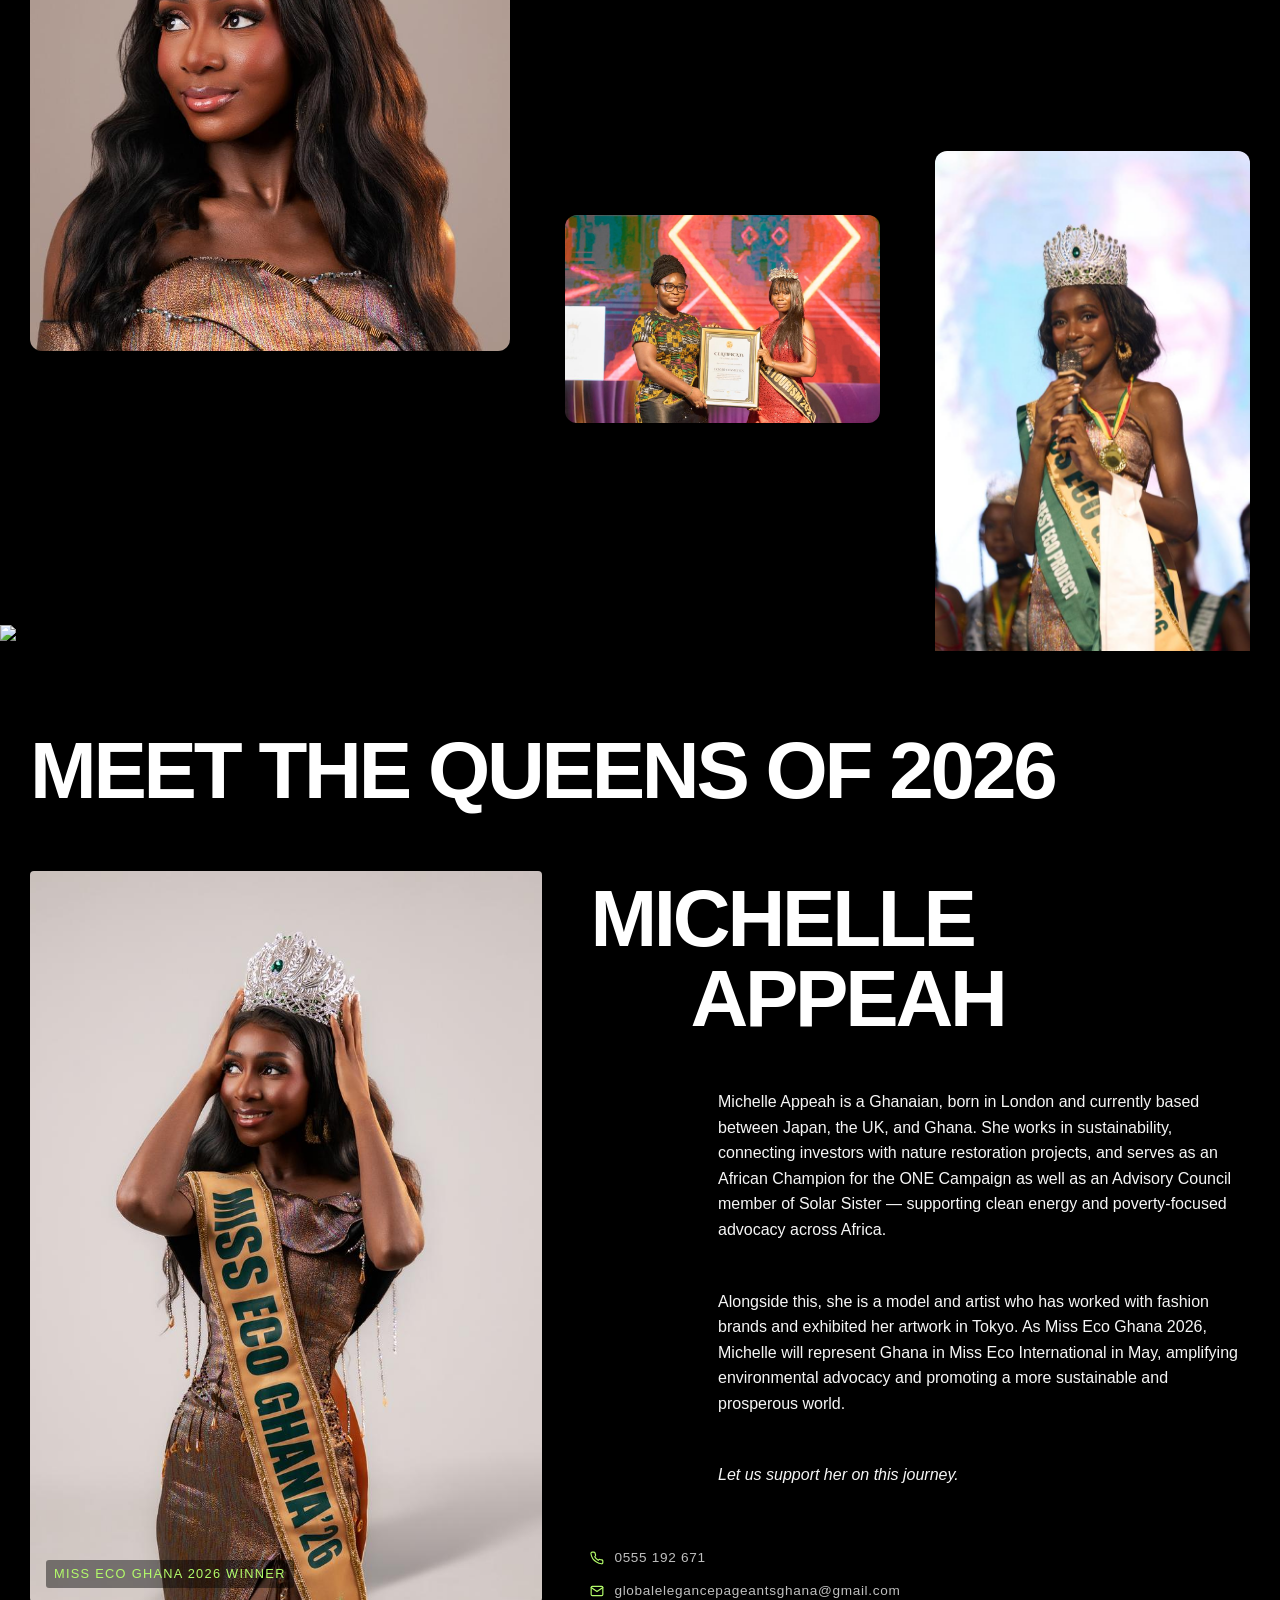
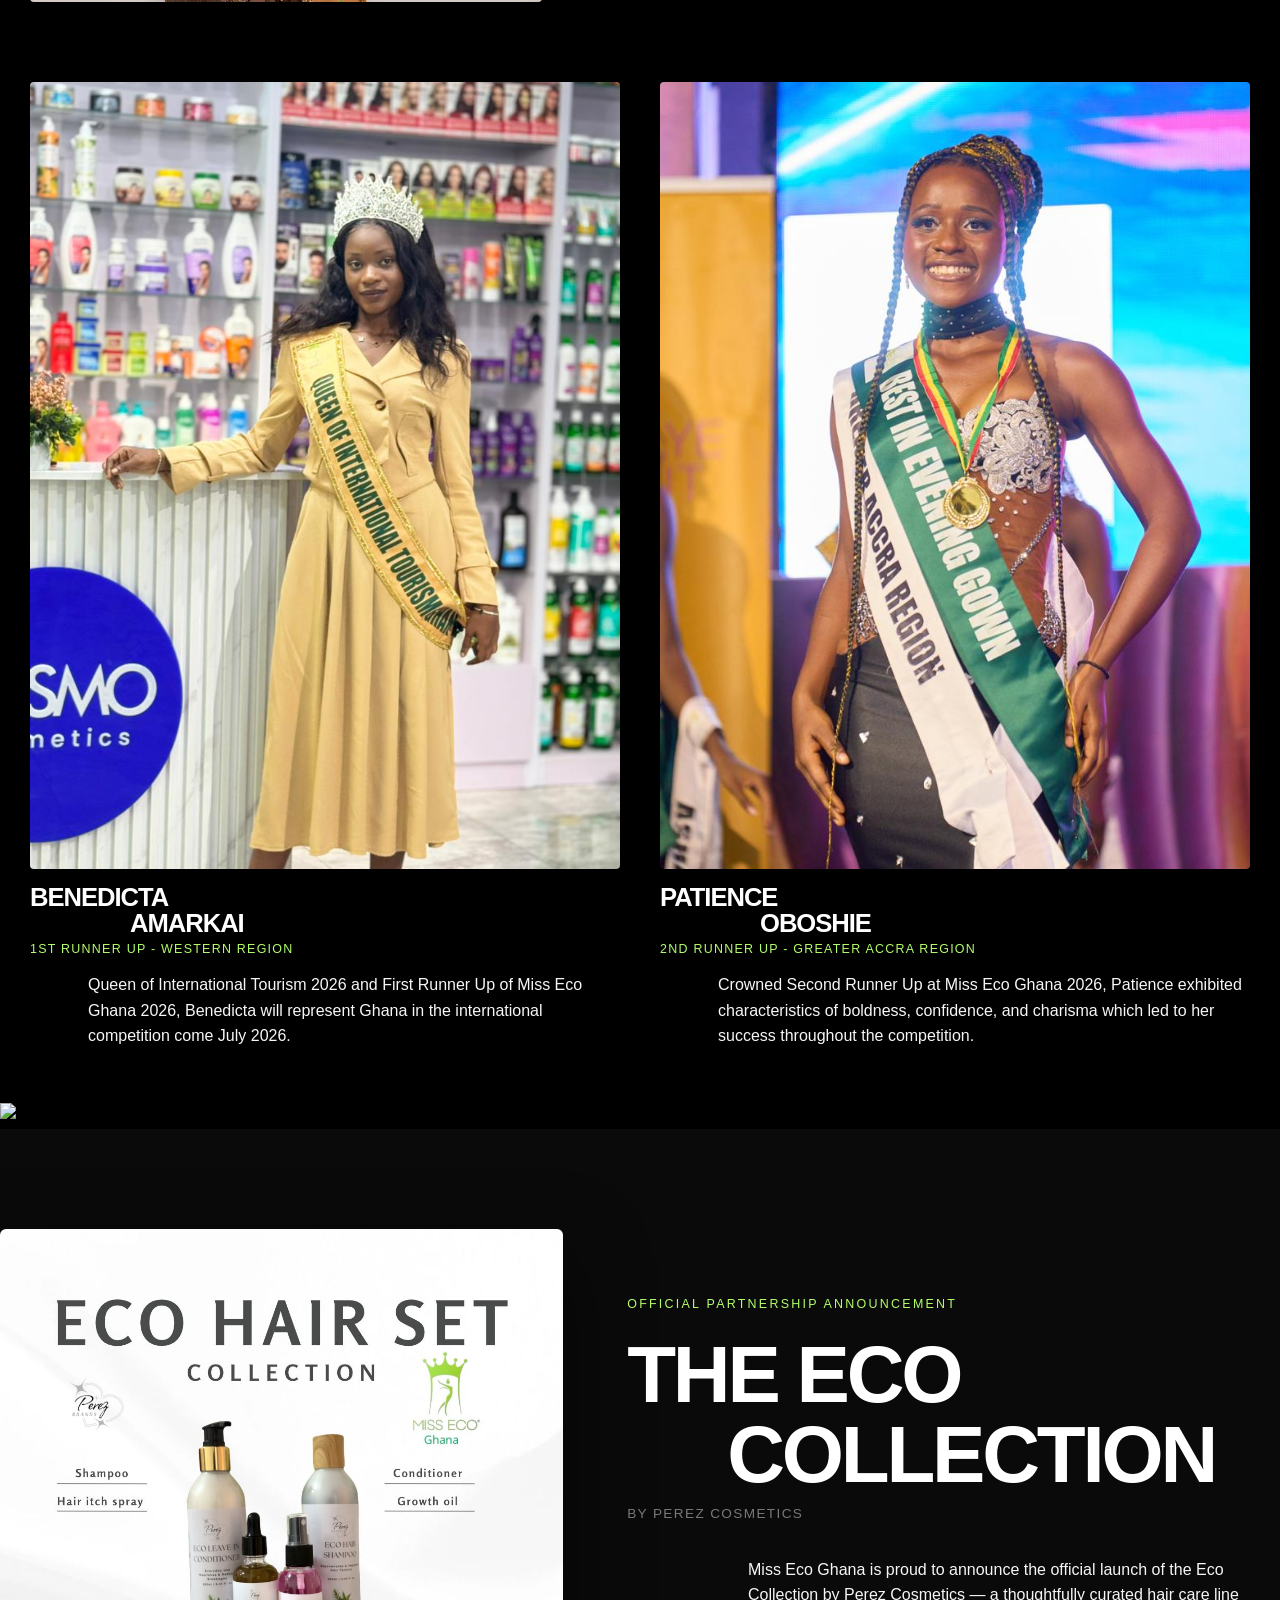
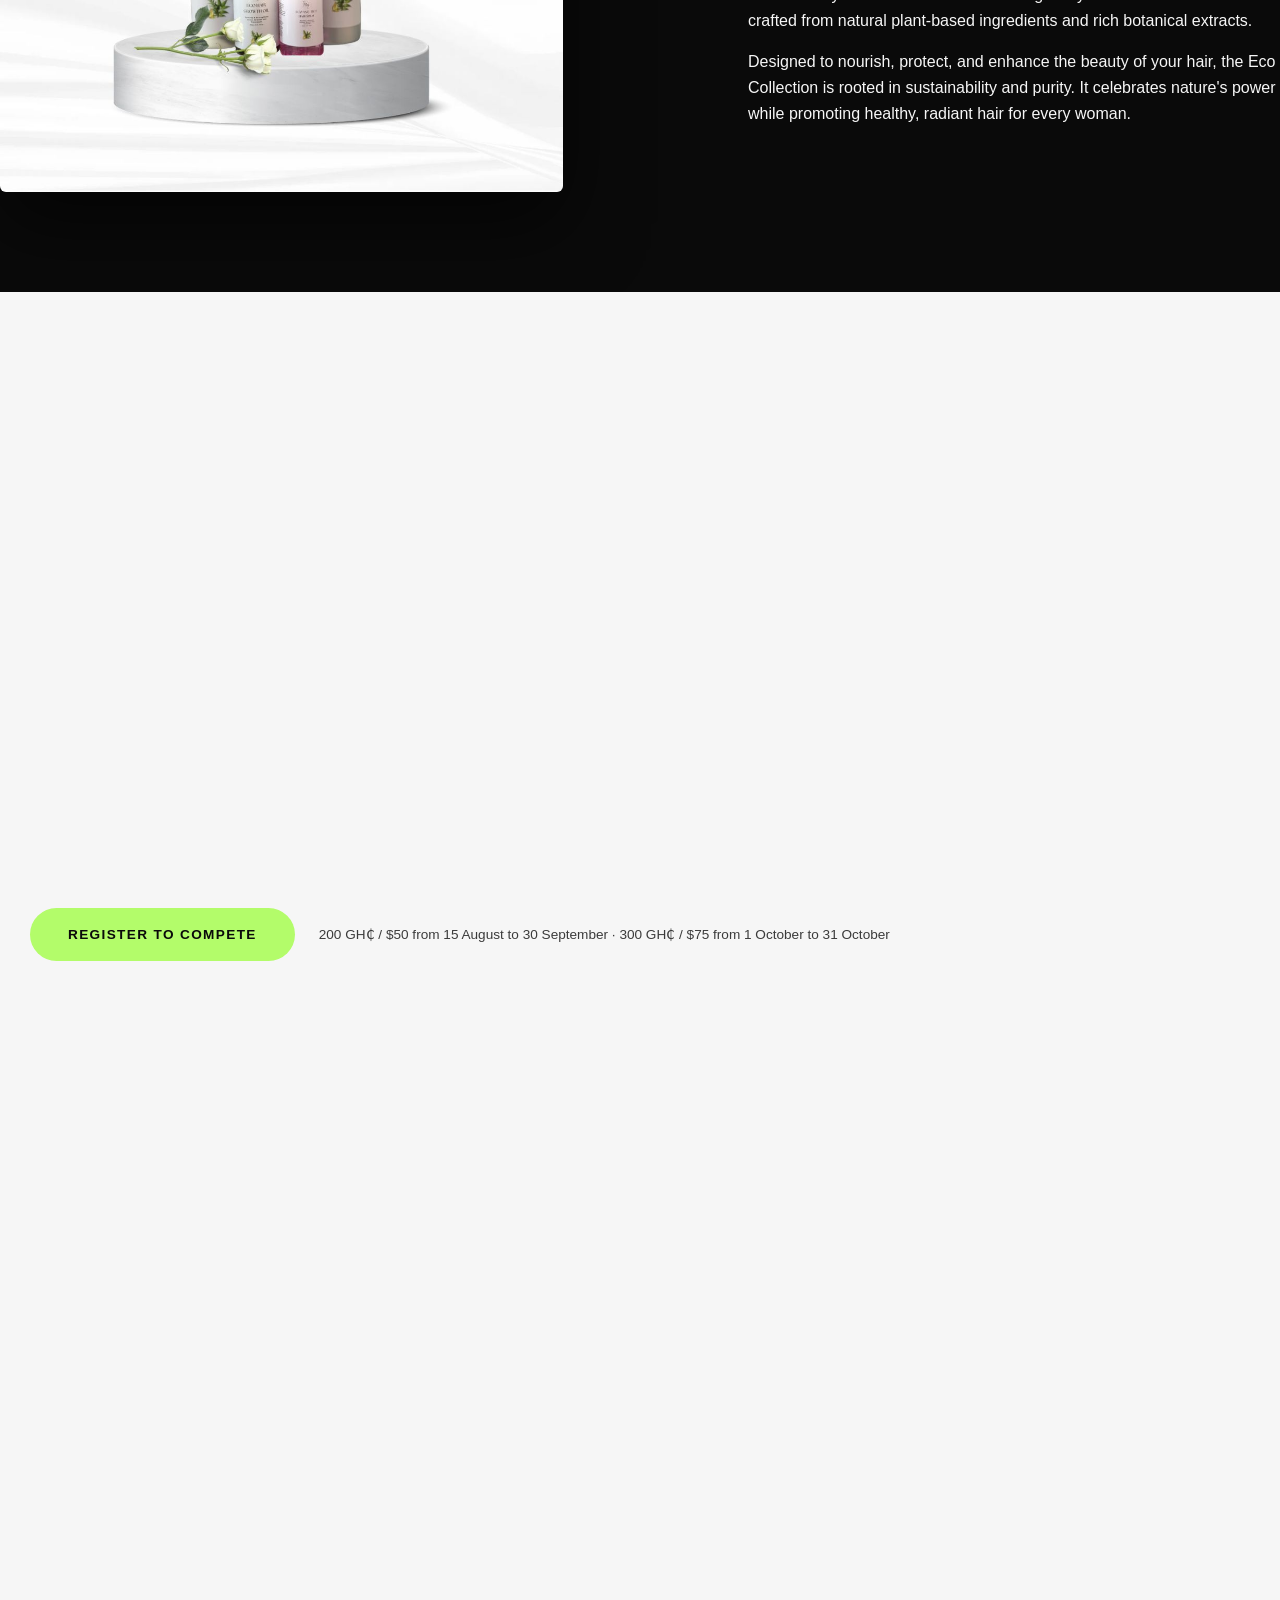
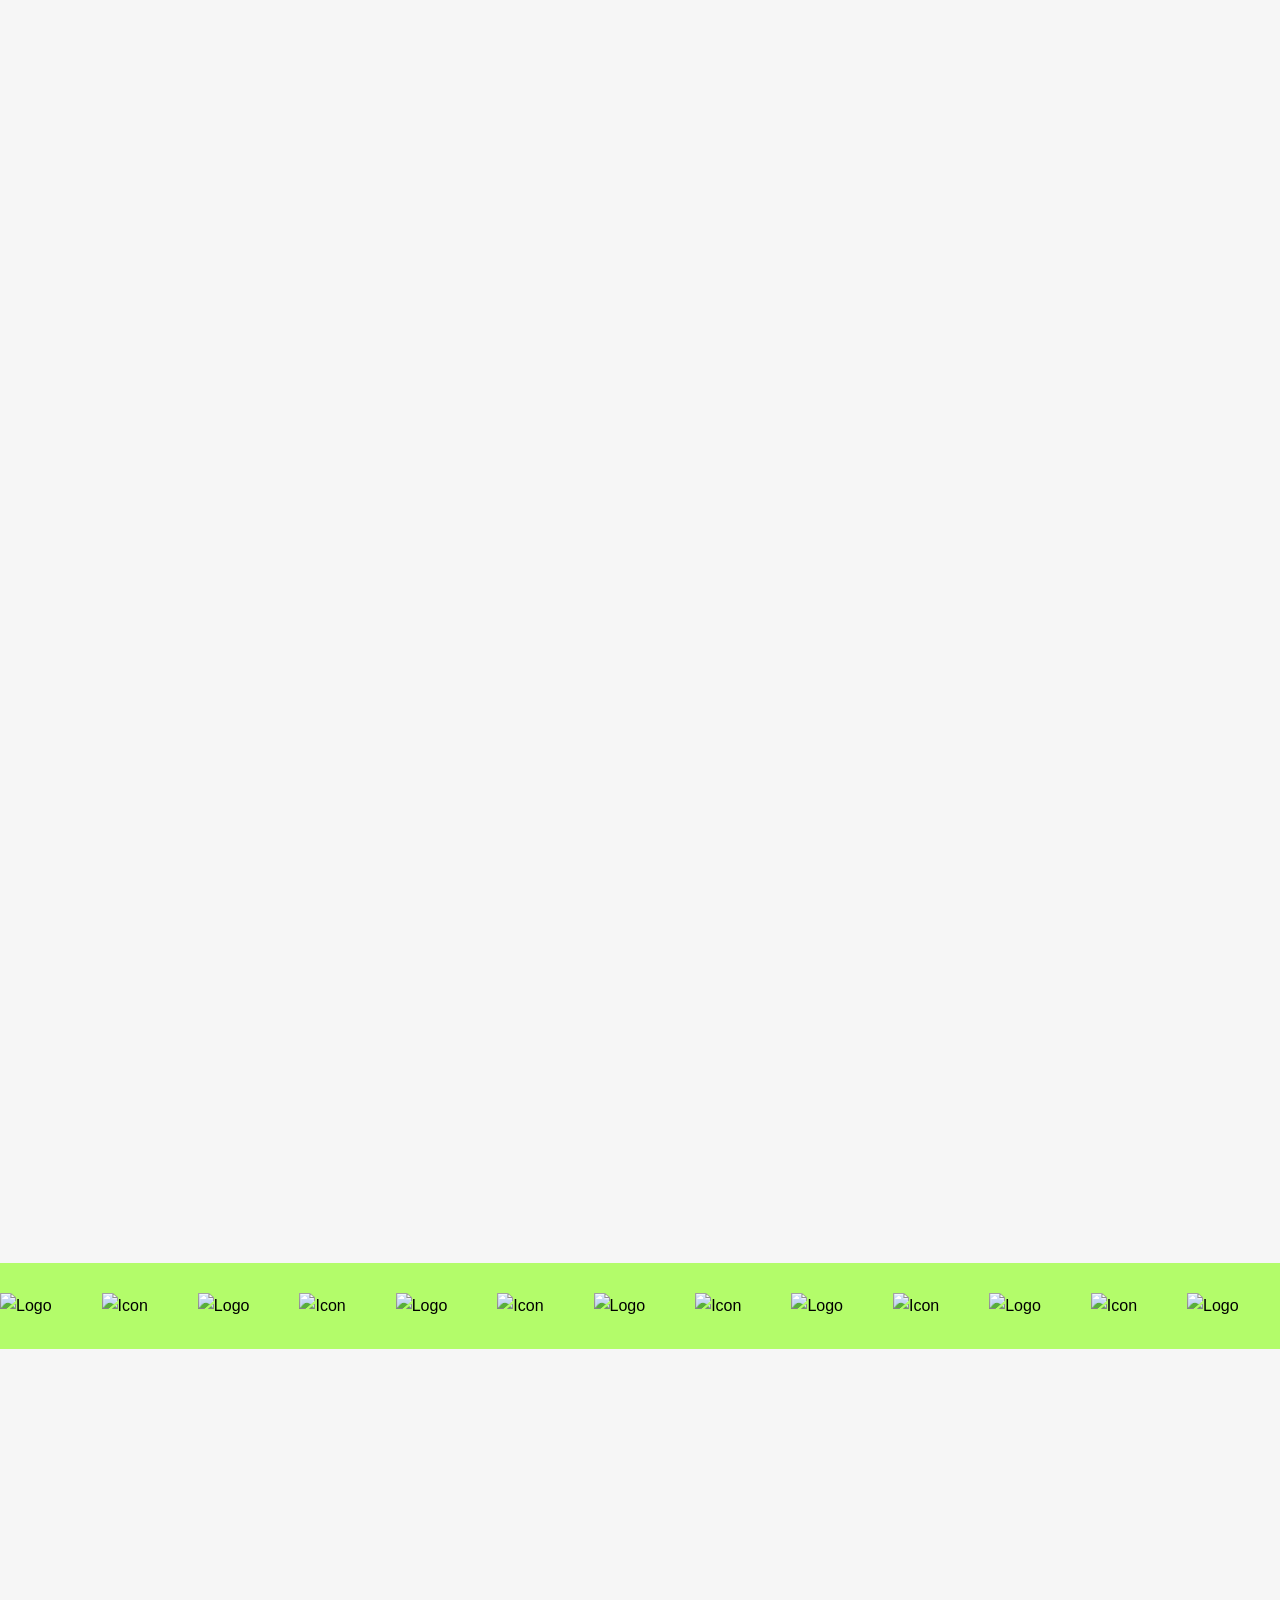
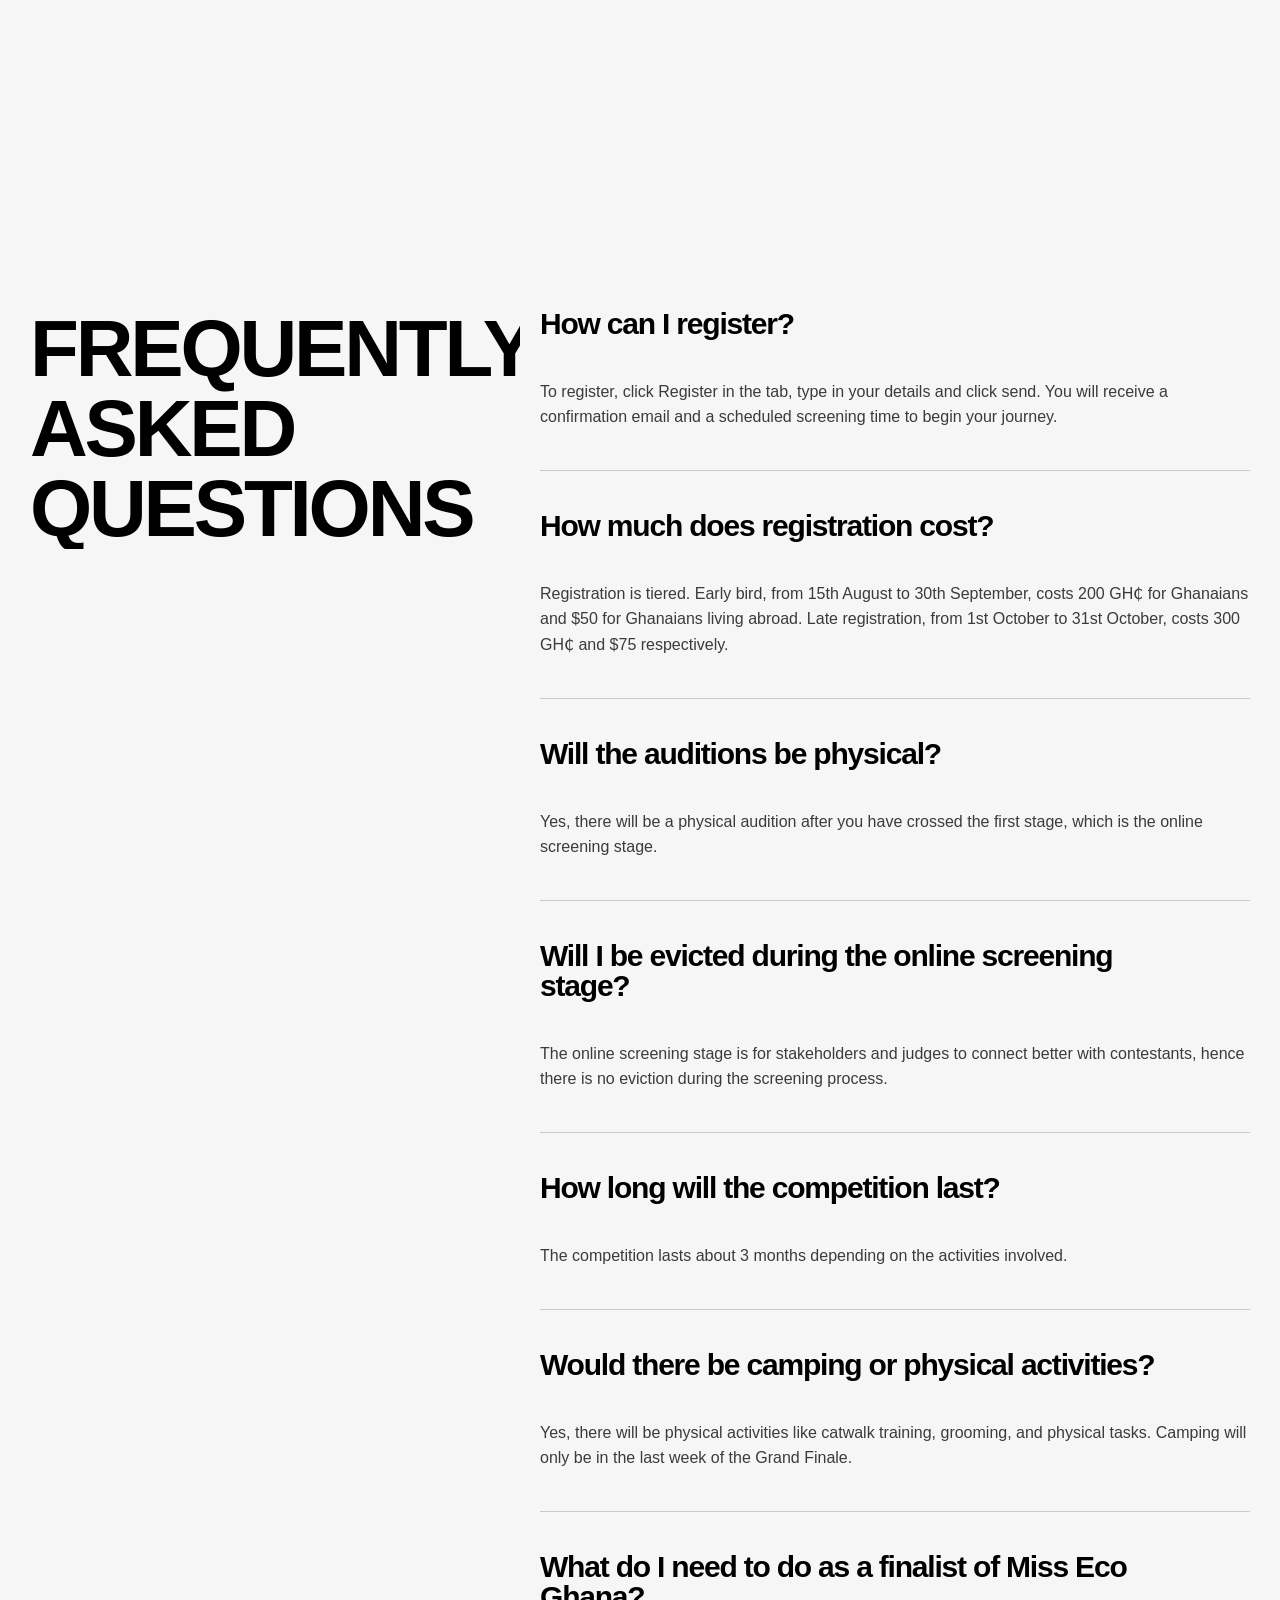
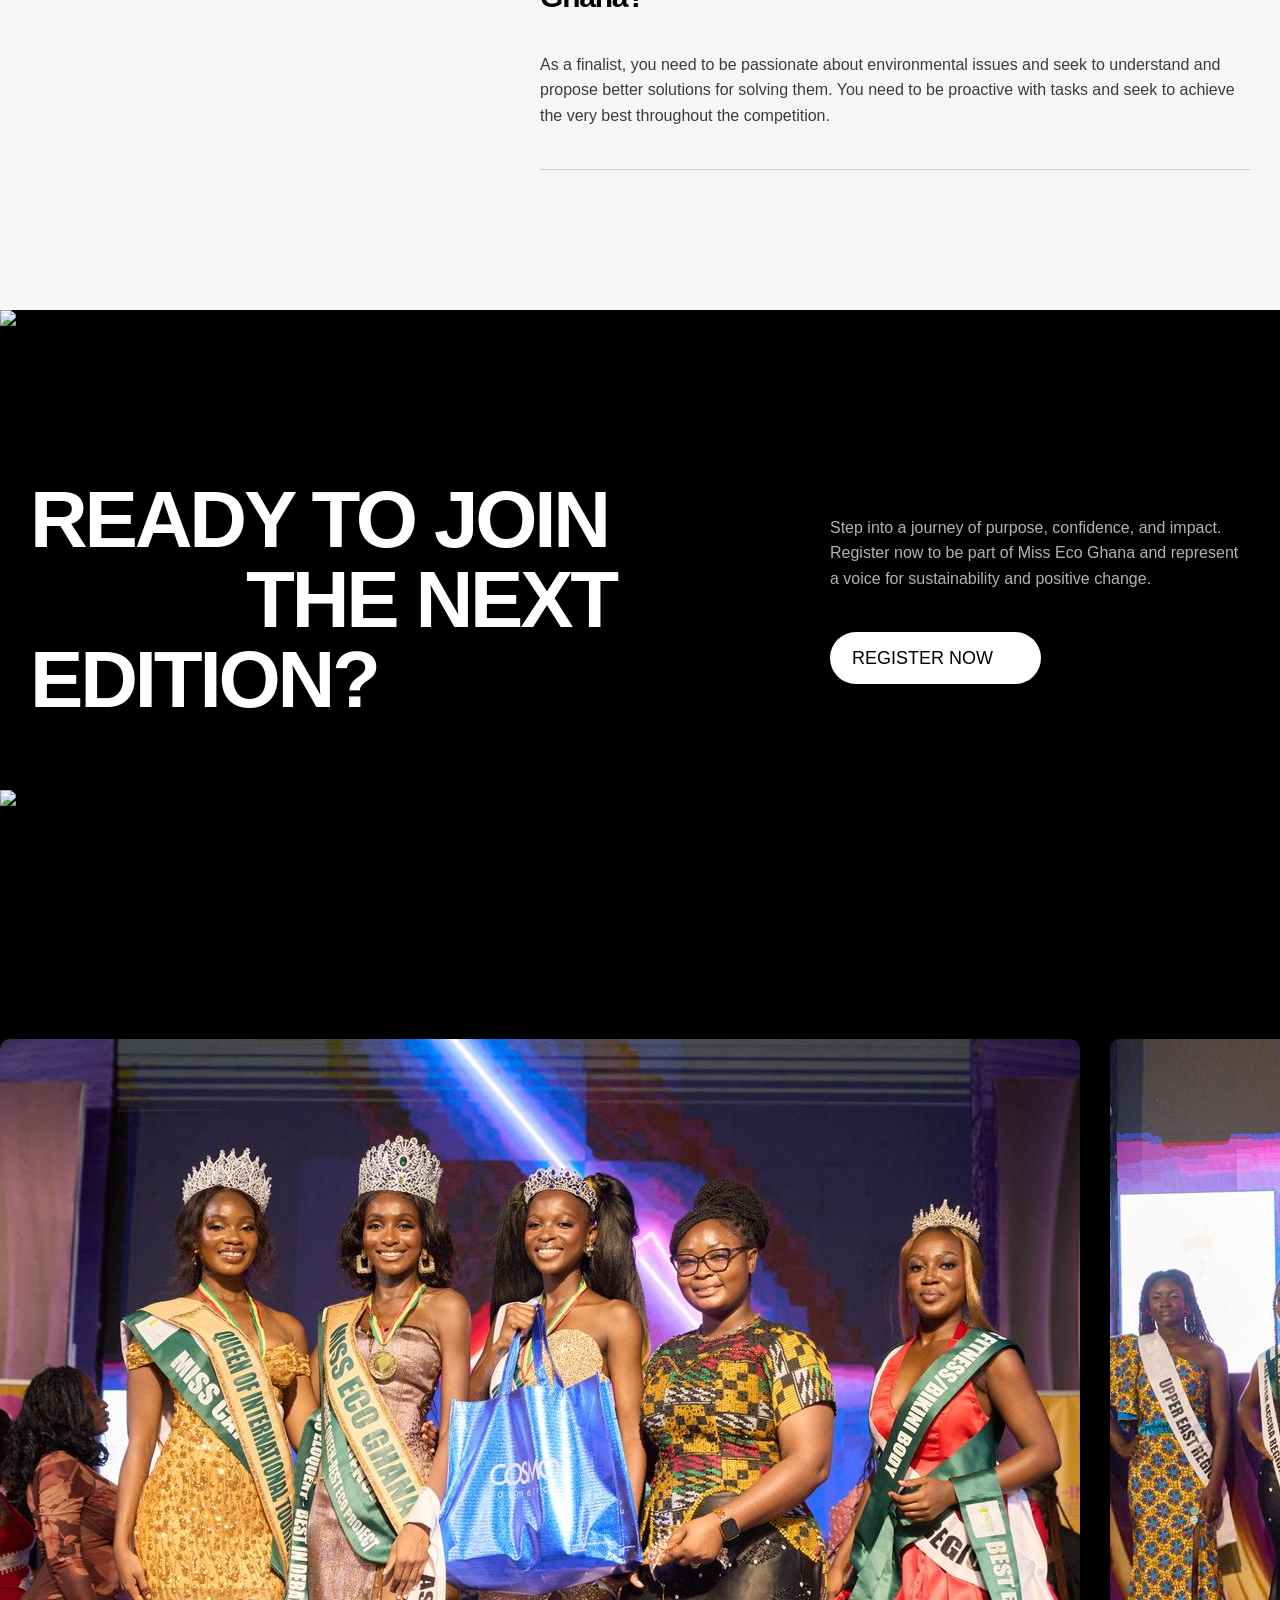
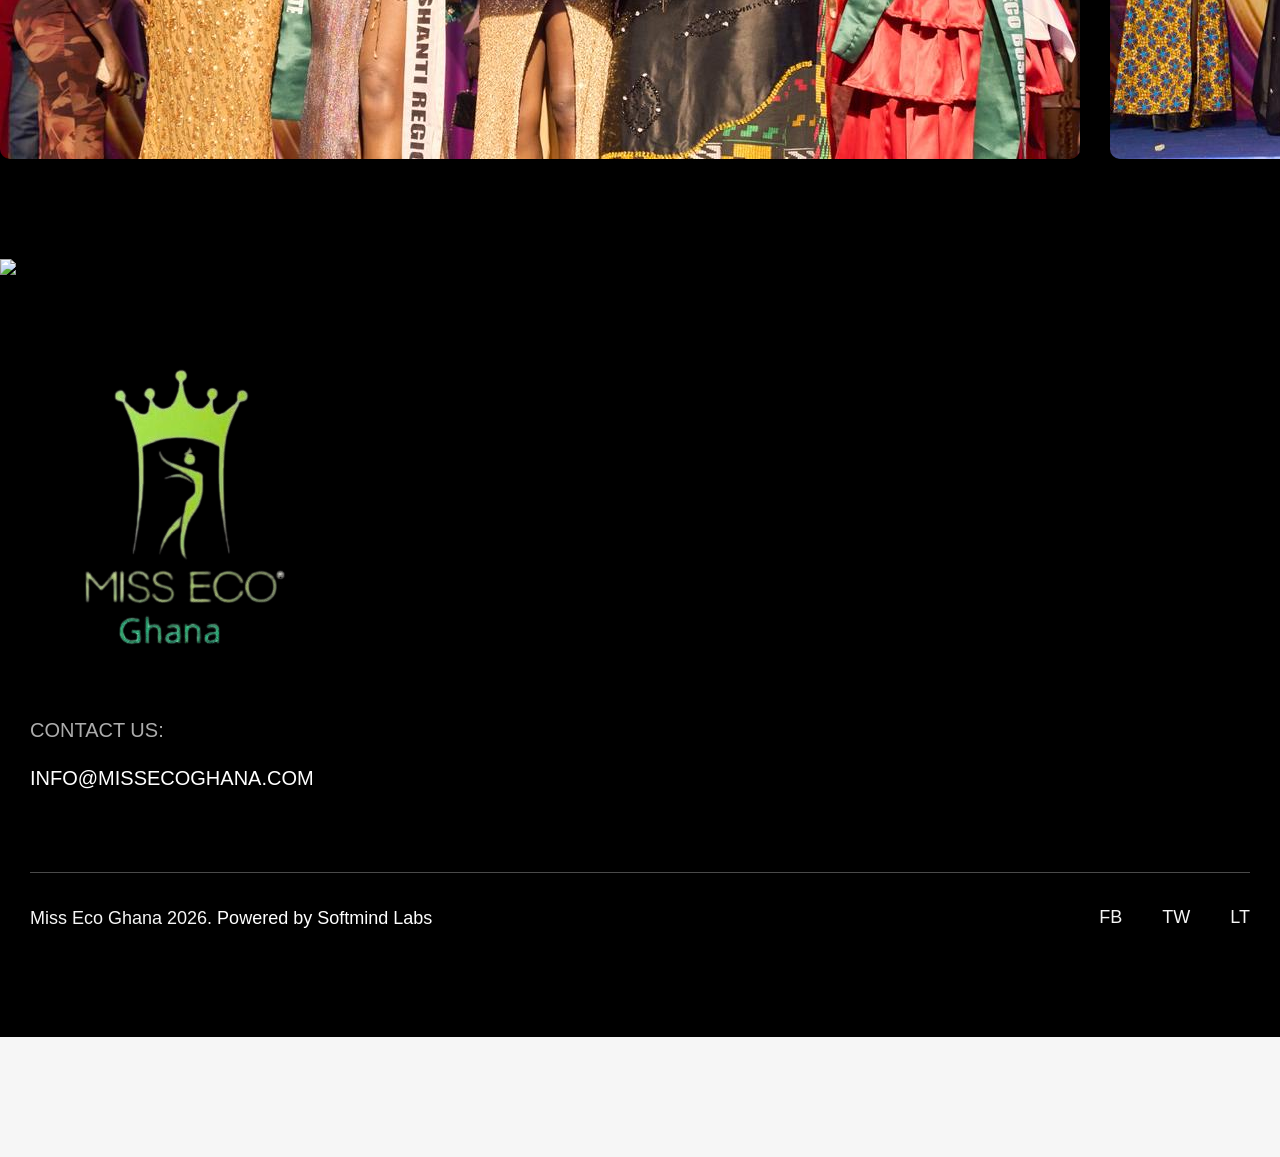
==== commit 30365052: "fixed mobile navbar to show register cta" ====
--- a/index.html
+++ b/index.html
@@ -269,6 +269,11 @@
                 width: 5px;
                 height: 5px;
             }
+
+            /* Note: the mobile nav-drawer REGISTER button is styled at the end of
+               style.css, not here. animations.css is inlined only into the generated
+               pages, and about.html doesn't load it — style.css is the one stylesheet
+               all three pages share. */
 
             /* ── Hero image mobile fix ── */
             .hero-bg-img {
@@ -447,6 +452,13 @@
                                         </div>
                                         <a href="#faqs" class="nav-link w-nav-link">FAQs</a>
                                     </li>
+                                    <!-- Mobile-only CTA. The desktop REGISTER button
+                                         (.navbar-button, below) is hidden under 992px by
+                                         style.css, so without this the primary action
+                                         disappears on phones entirely. -->
+                                    <li class="list-item nav-cta-item">
+                                        <a href="register.html" class="nav-cta-button">REGISTER</a>
+                                    </li>
                                 </ul>
                             </nav>
                             <div class="navbar-button">
--- a/style.css
+++ b/style.css
@@ -8689,3 +8689,51 @@
     grid-column: span 1 / span 1;
   }
 }
+
+/* ─────────────────────────────────────────────────────────────────────────────
+   CUSTOM ADDITIONS — not from the Webflow export.
+   These live here rather than in src/css/animations.css because animations.css is
+   inlined only into the generated pages (index.html, register.html). about.html is
+   hand-maintained and loads style.css only, so shared chrome must be defined here.
+   ───────────────────────────────────────────────────────────────────────────── */
+
+/* REGISTER CTA inside the mobile nav drawer.
+   .navbar-button is hidden below 992px (see the max-width:991px block above), so
+   without this the primary action disappears entirely on phones. This item sits
+   inside the drawer and appears exactly where the desktop button vanishes. */
+.nav-cta-item {
+  display: none;
+}
+
+@media screen and (max-width: 991px) {
+  .nav-cta-item {
+    width: 100%;
+    margin-top: 14px;
+    padding-top: 16px;
+    padding-left: 0;
+    border-top: 1px solid #0000001f;
+    display: block;
+  }
+
+  .nav-cta-button {
+    width: 100%;
+    color: #0a0a0a;
+    text-align: center;
+    text-transform: uppercase;
+    letter-spacing: .08em;
+    background-color: #b3fc6a;
+    border-radius: 30px;
+    padding: 14px 20px;
+    font-family: inherit;
+    font-size: 14px;
+    font-weight: 600;
+    text-decoration: none;
+    display: block;
+  }
+
+  .nav-cta-button:hover,
+  .nav-cta-button:active {
+    color: #0a0a0a;
+    opacity: .9;
+  }
+}
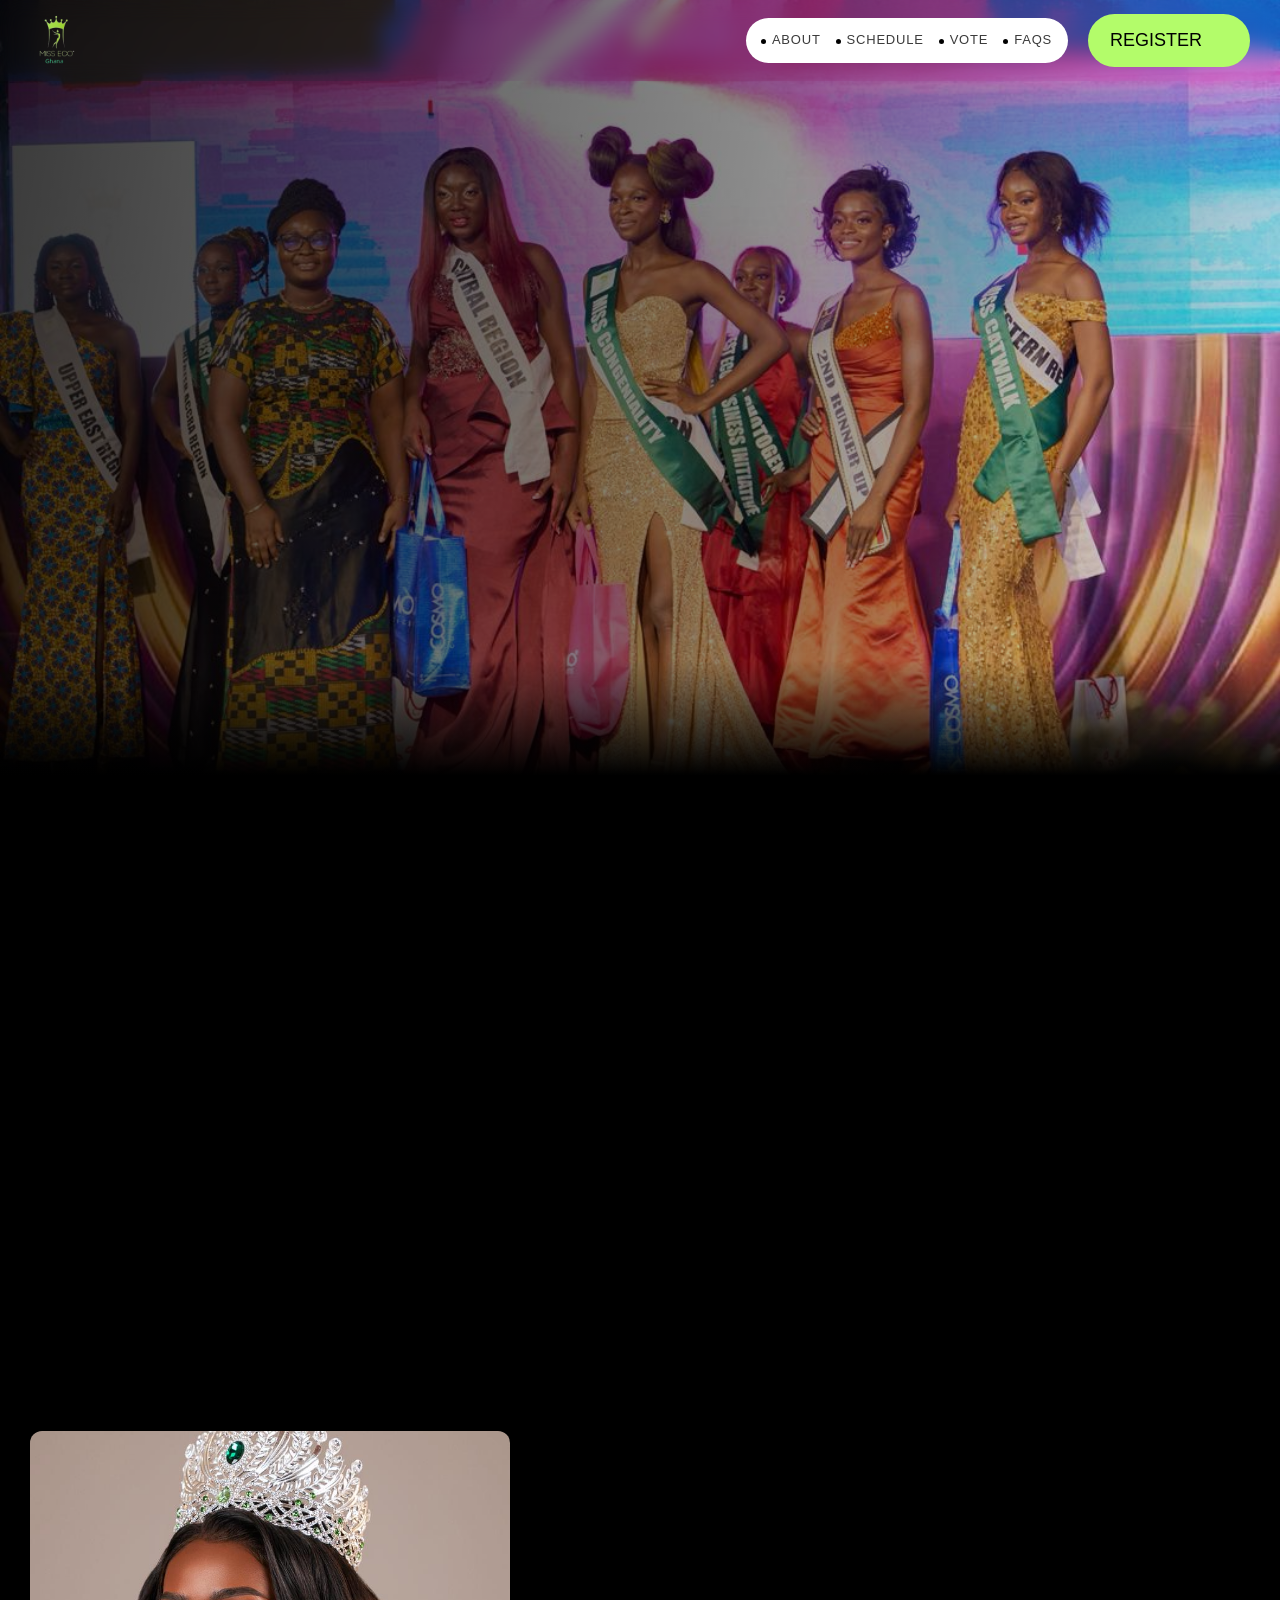
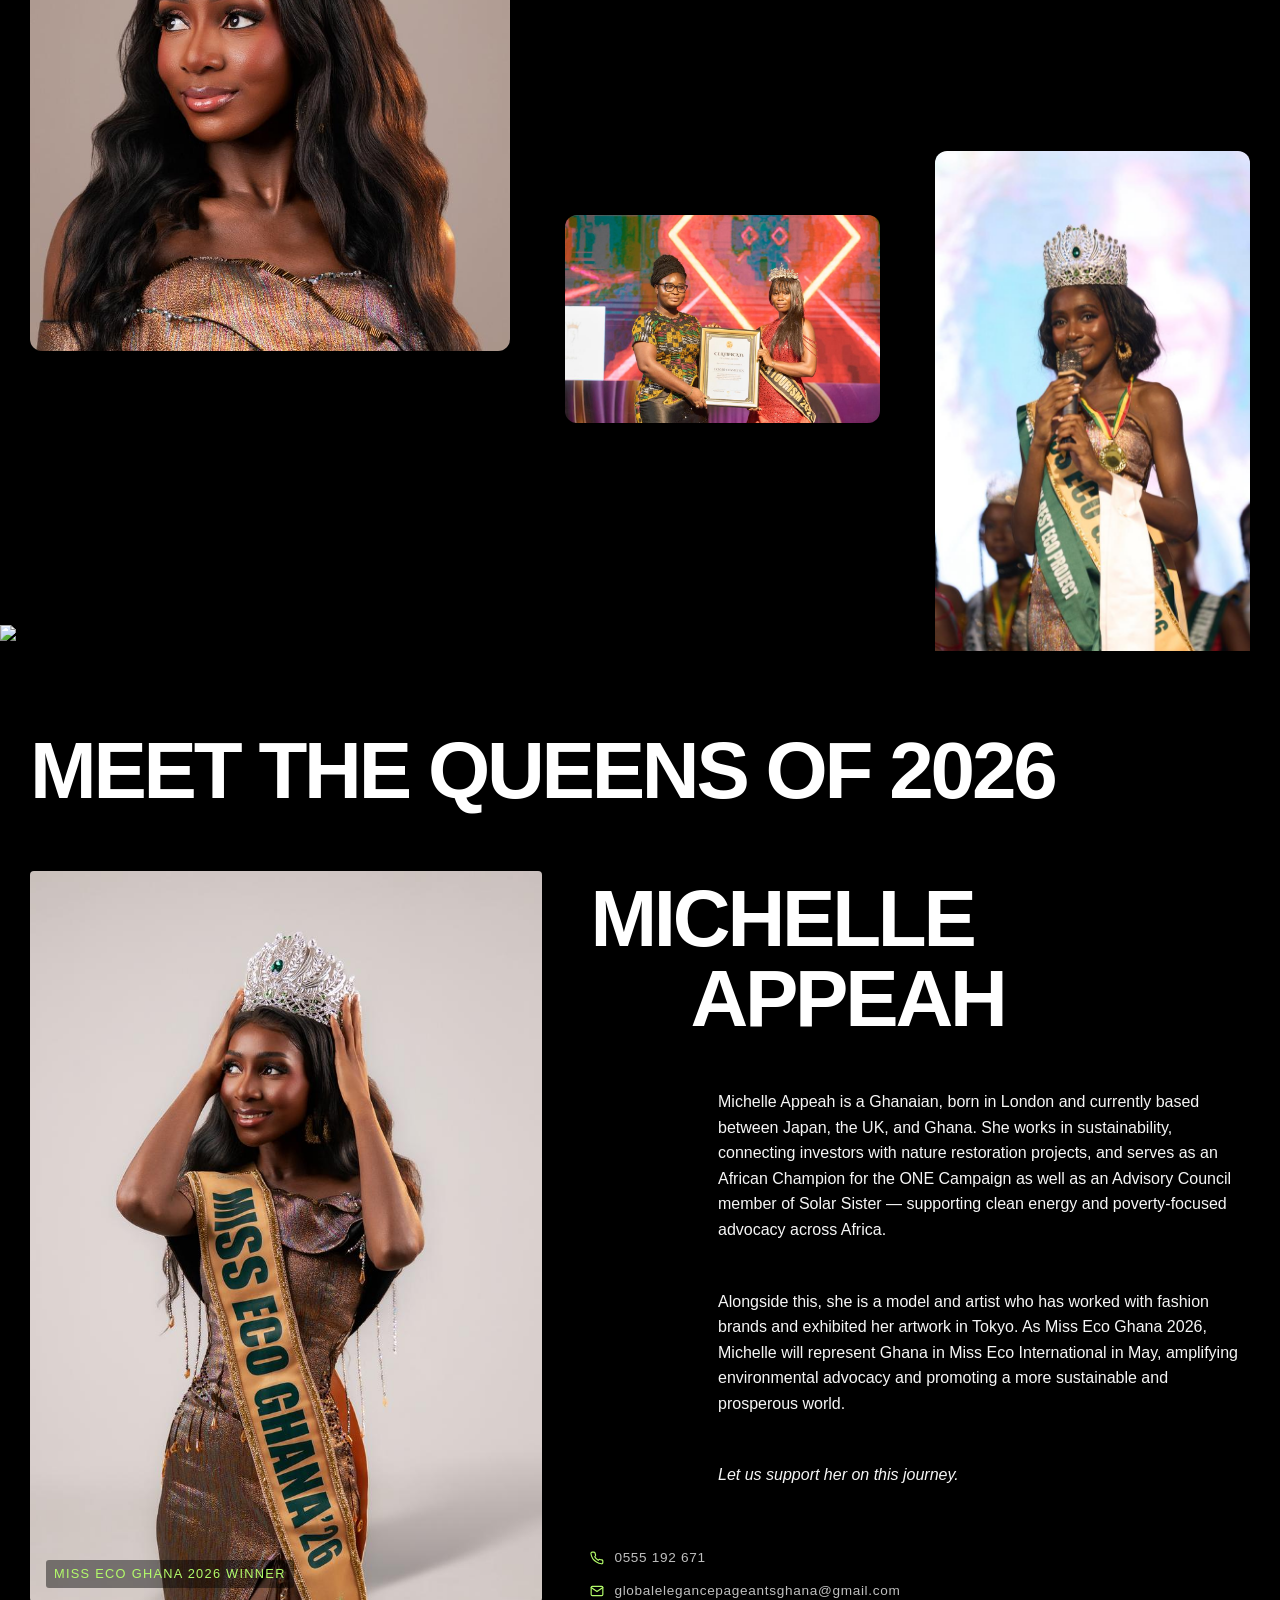
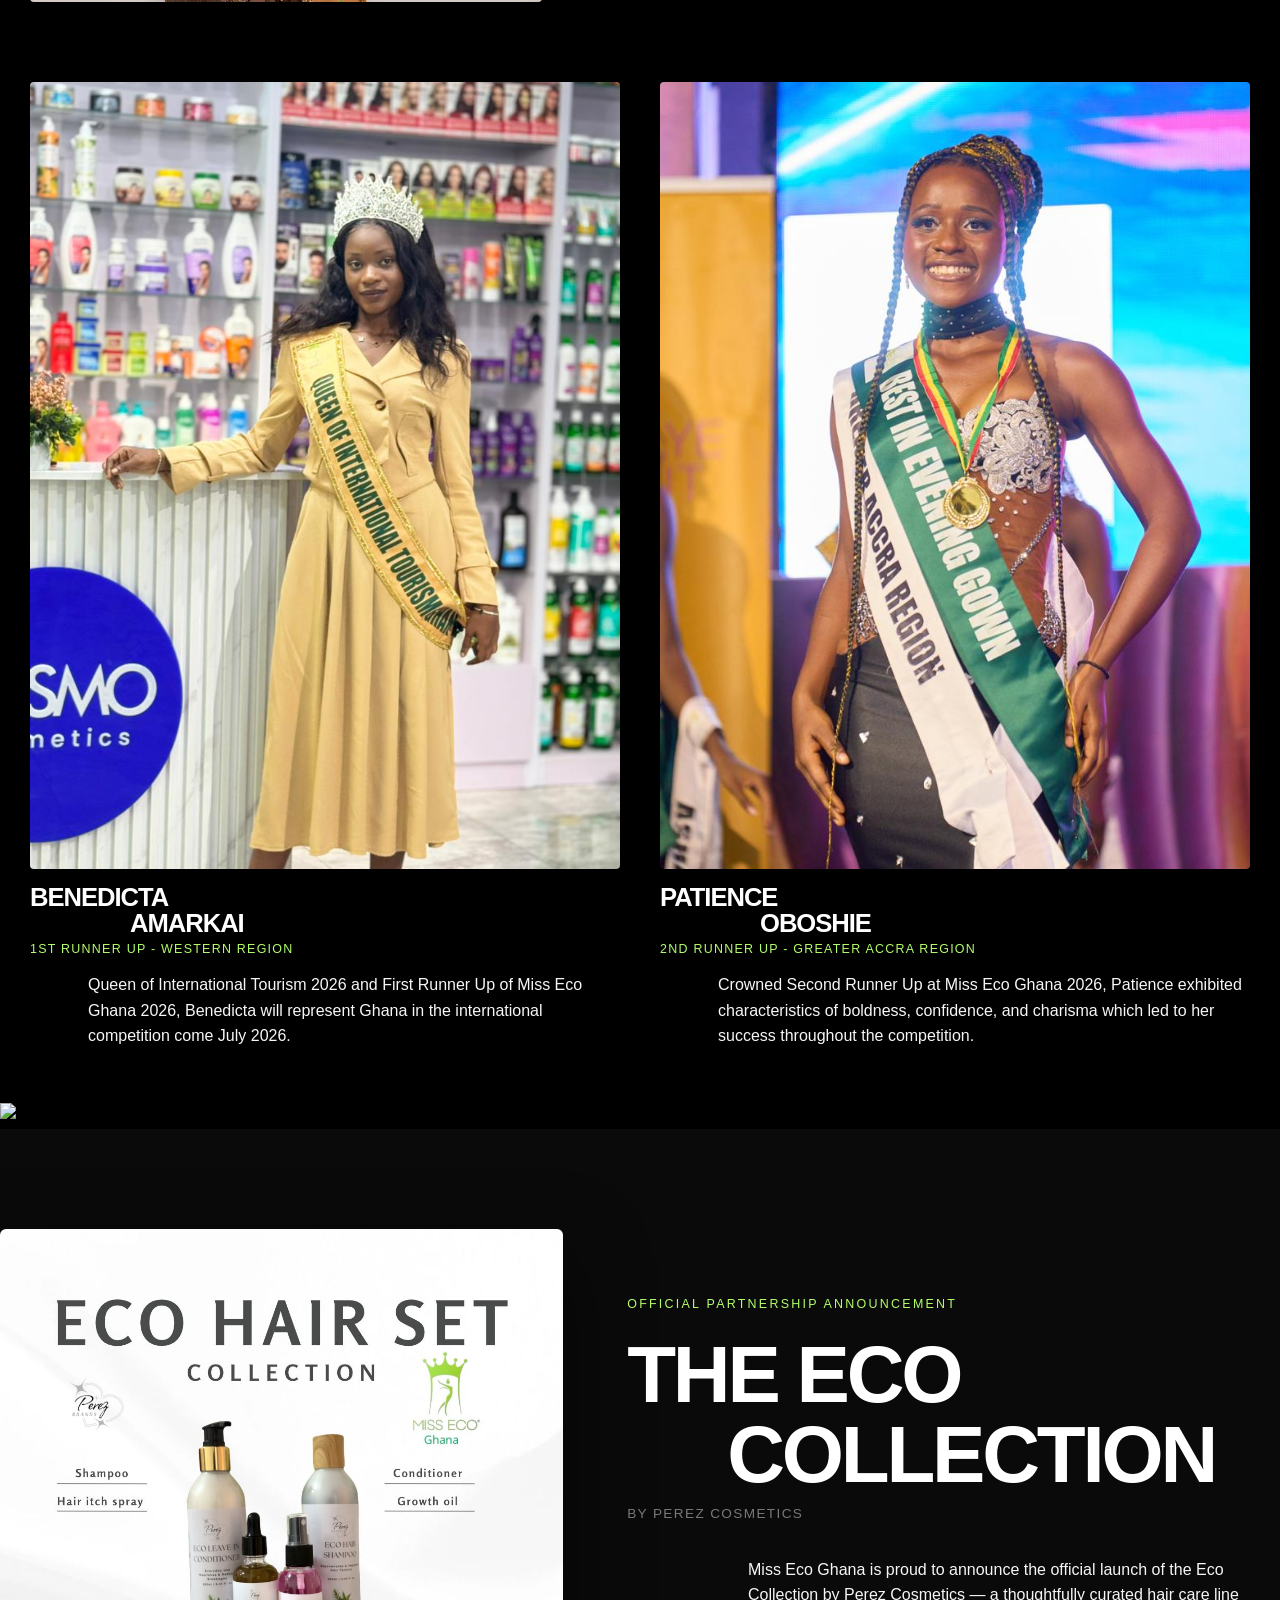
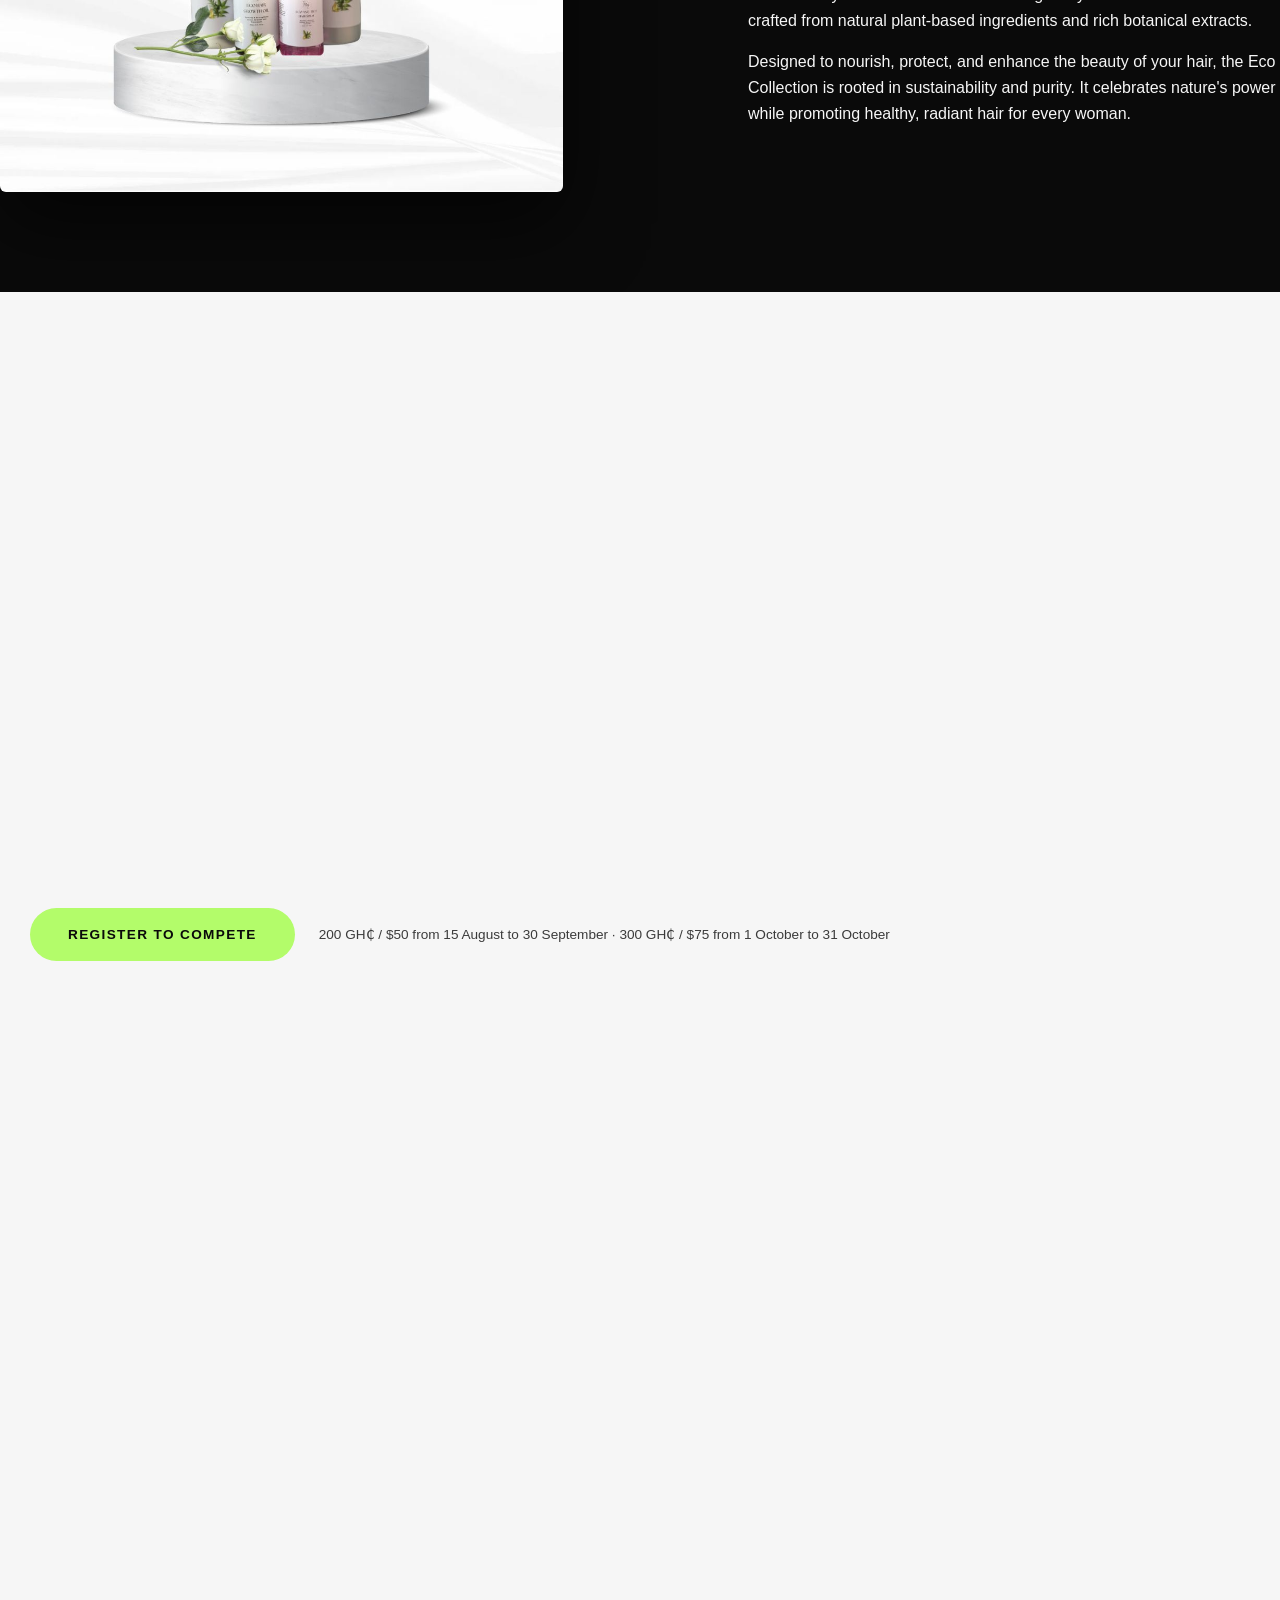
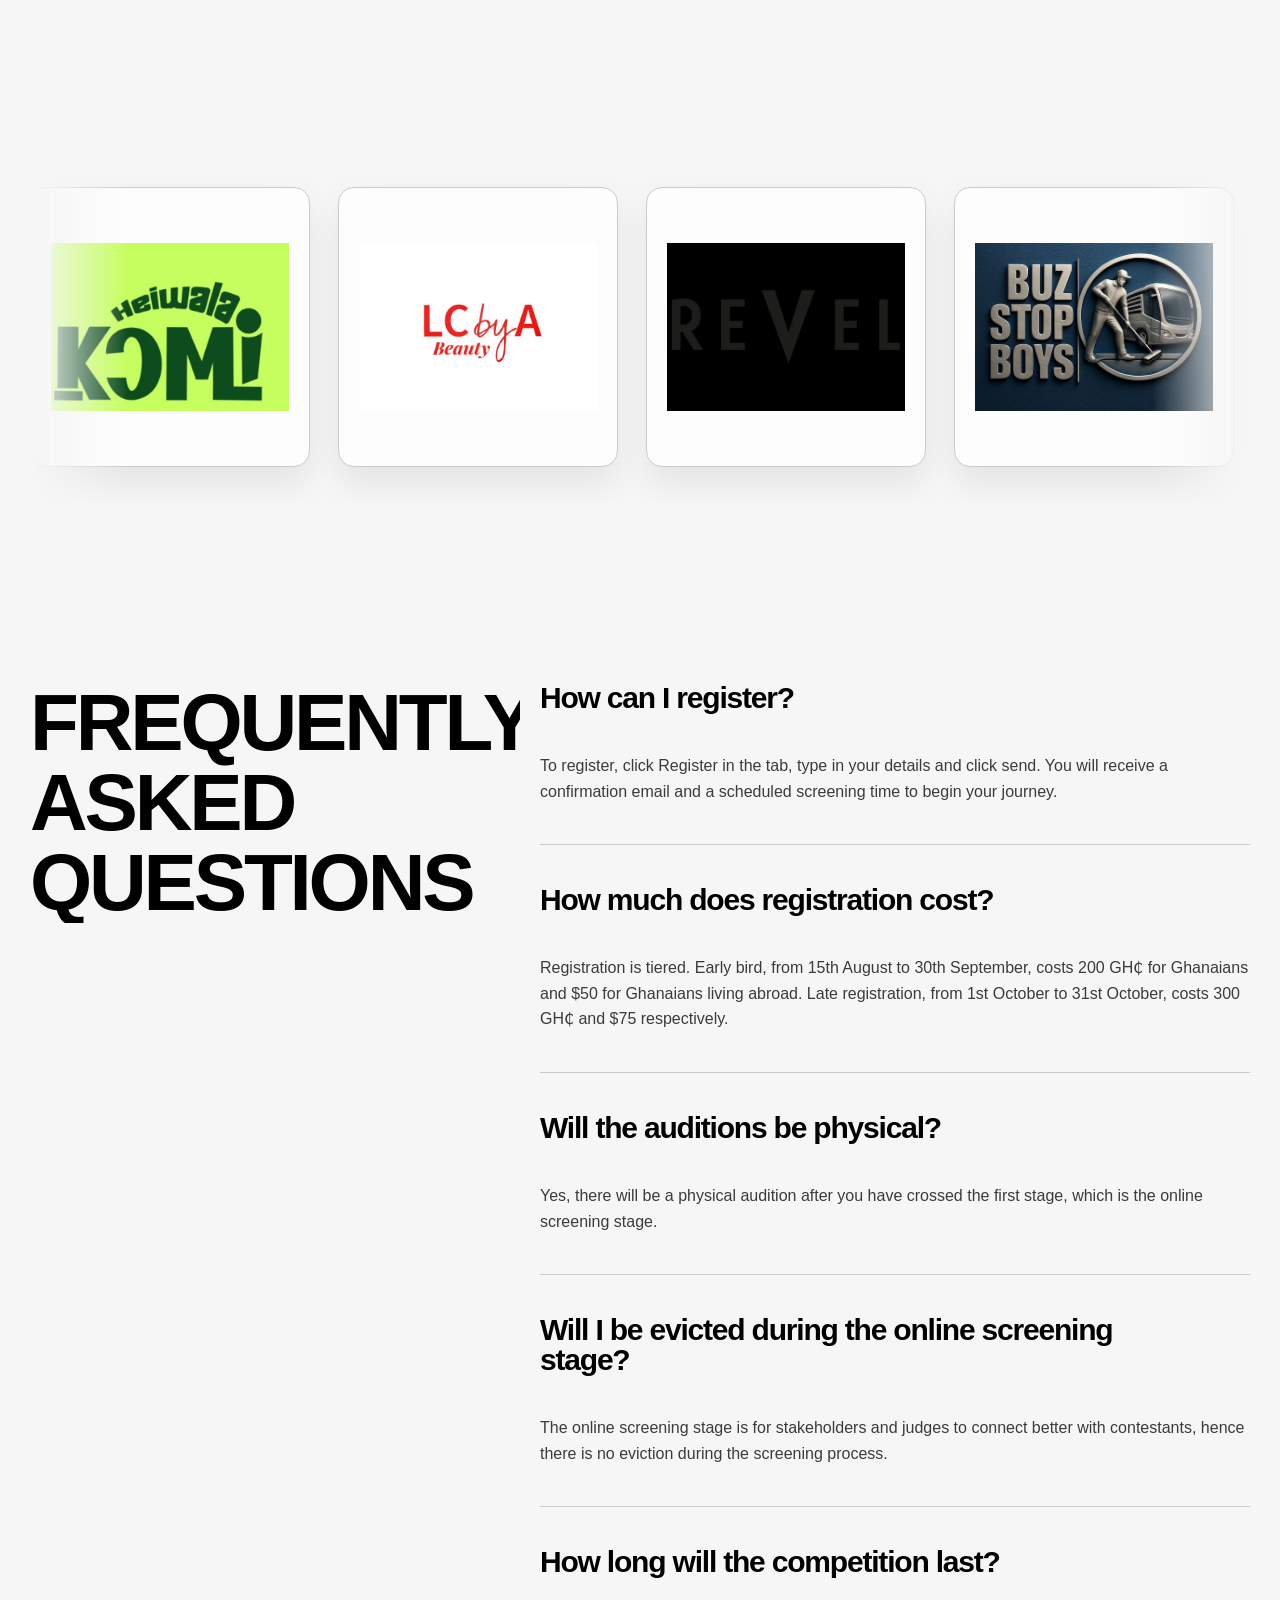
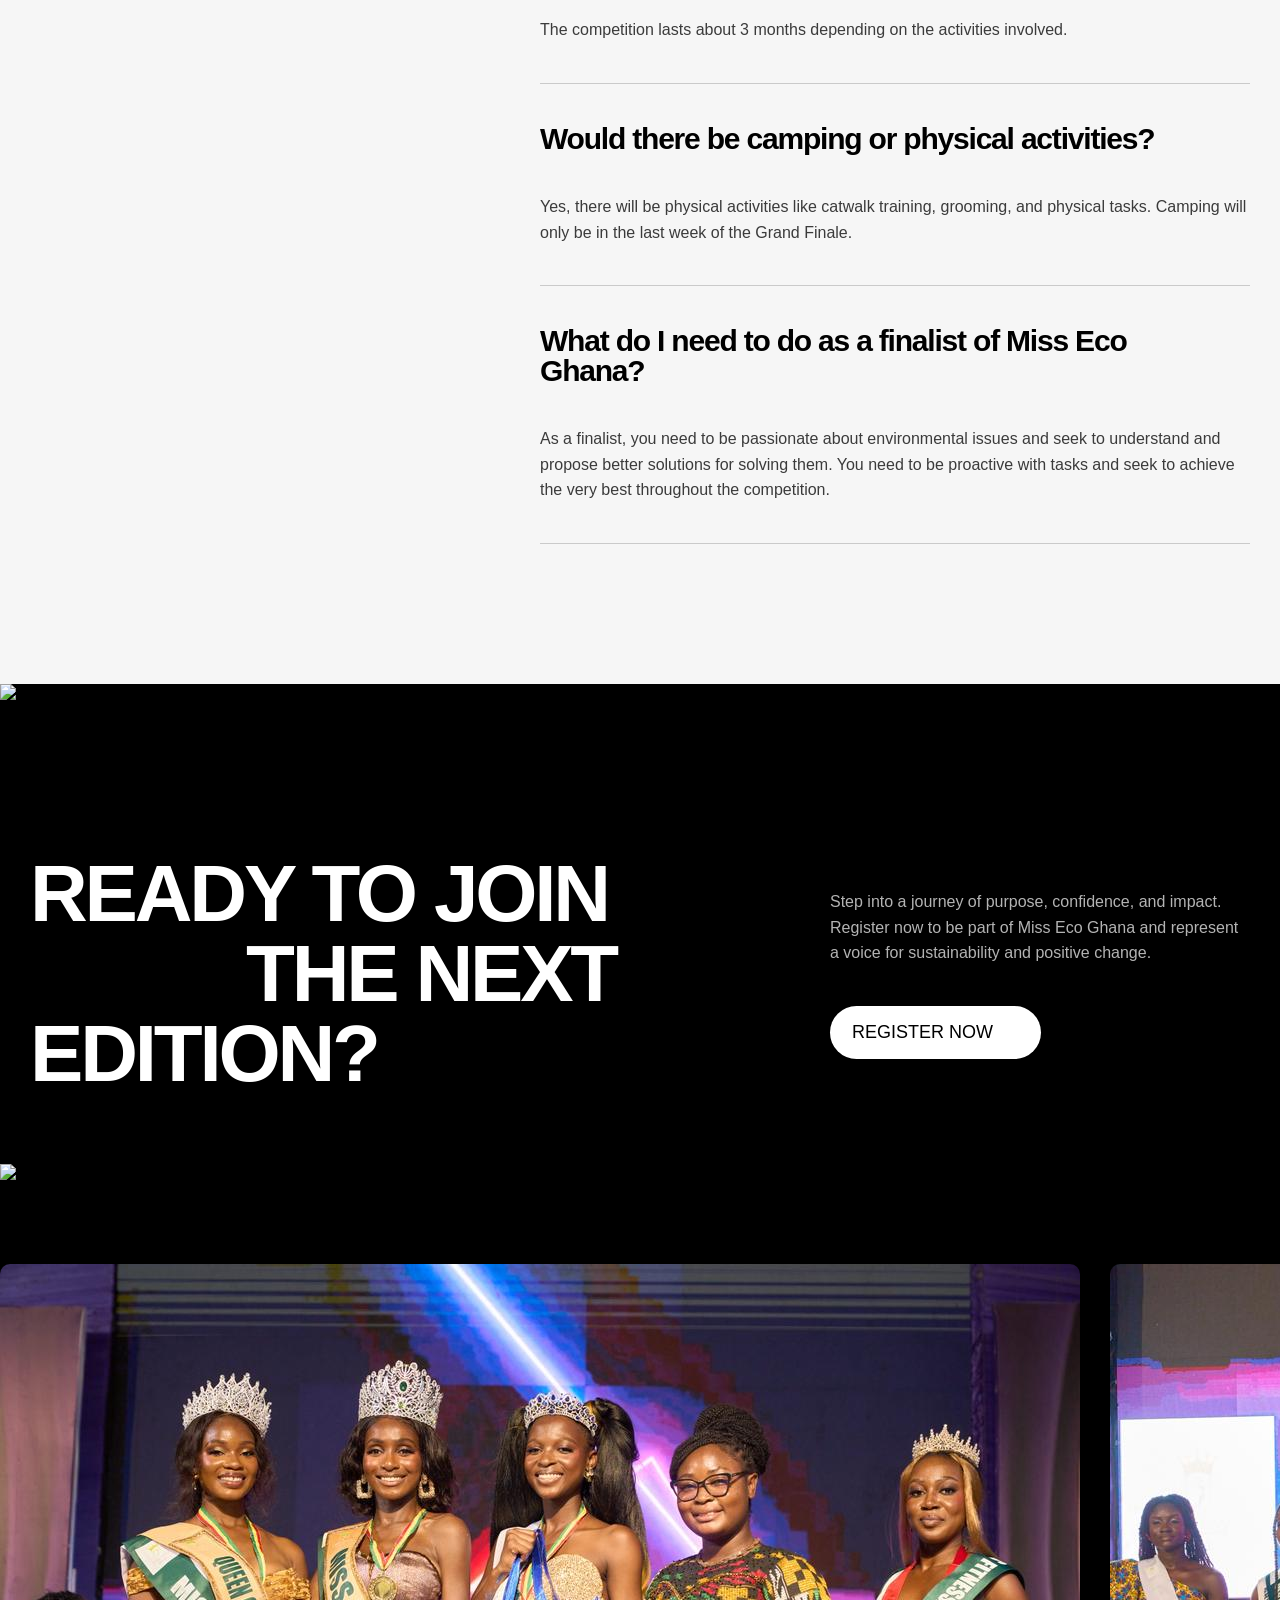
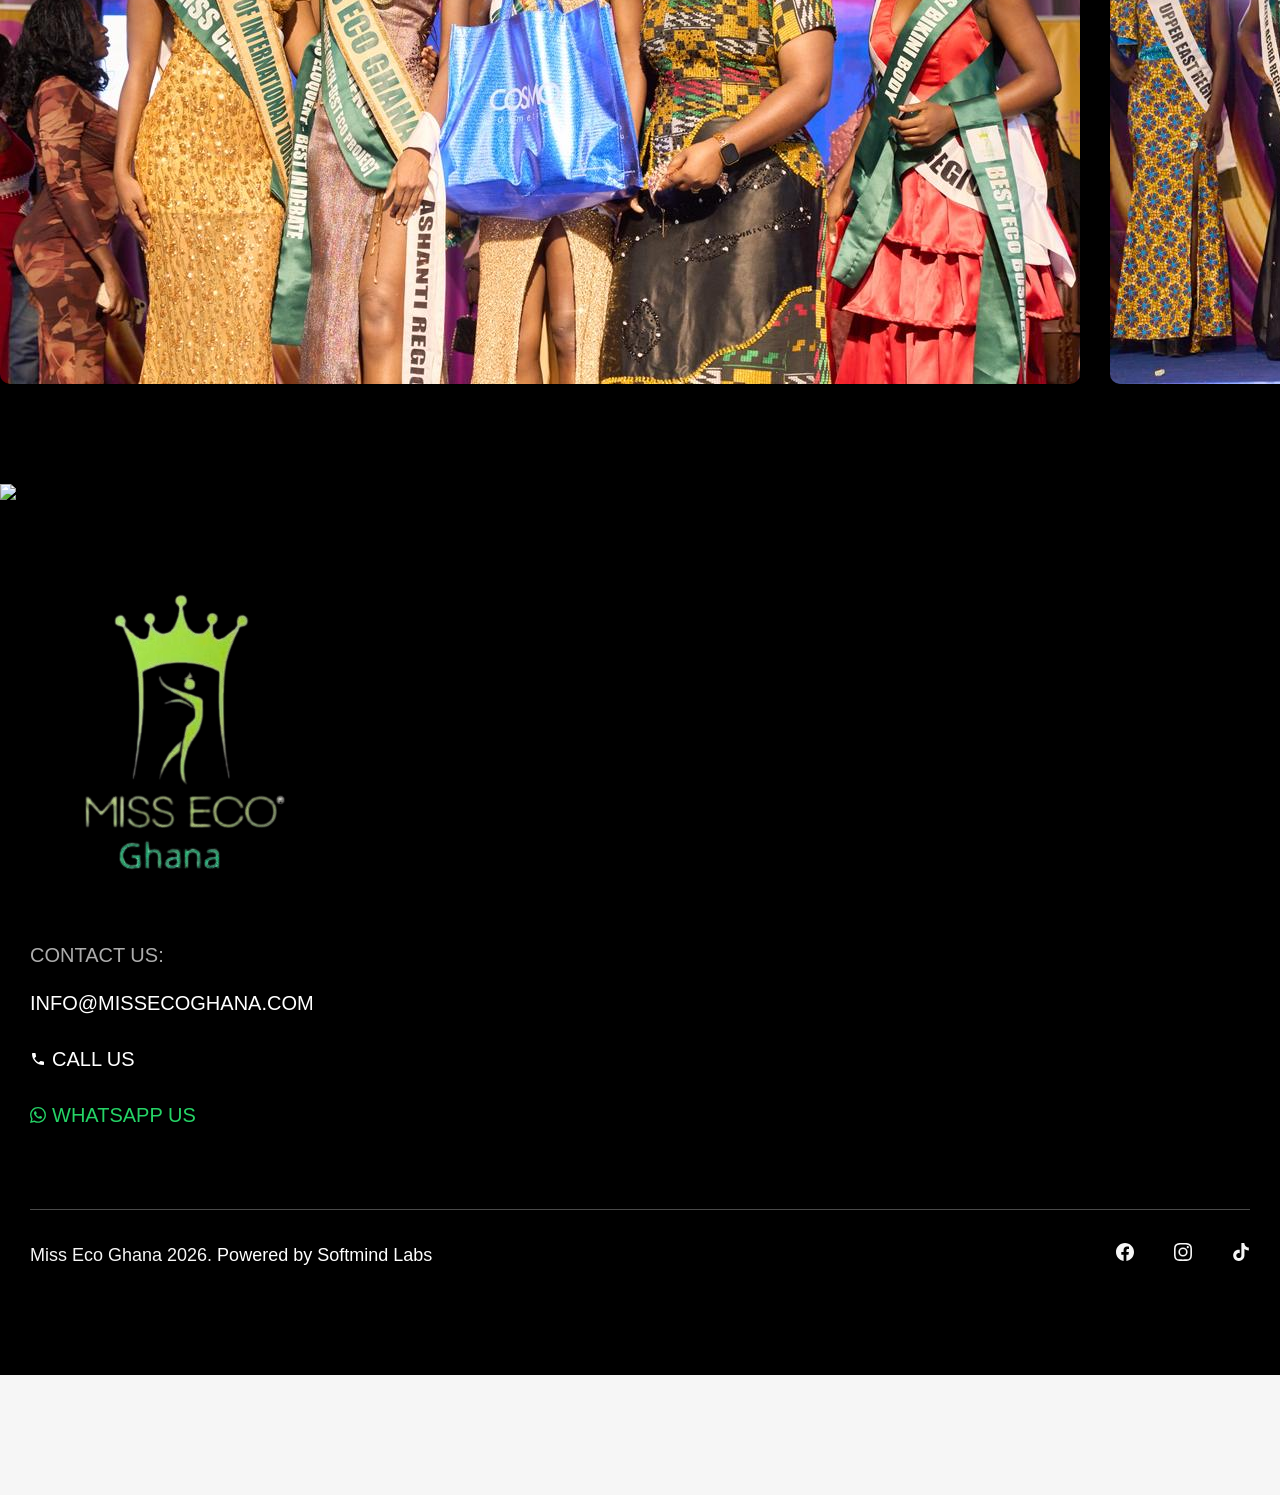
==== commit 1d51f3e1: "chore: added sponsor cards,phone and whatsapp numbers" ====
--- a/index.html
+++ b/index.html
@@ -382,6 +382,128 @@
             }
             .reg-submit:hover {
                 opacity: 0.88;
+            }
+
+            /* ── Large Auto-Scrolling Carousel of Partner Showcase Cards ── */
+            .partner-carousel-wrap {
+                position: relative;
+                width: 100%;
+                overflow: hidden;
+                padding: 24px 0 36px;
+                margin-top: 40px;
+                -webkit-mask-image: linear-gradient(to right, transparent 0%, black 8%, black 92%, transparent 100%);
+                mask-image: linear-gradient(to right, transparent 0%, black 8%, black 92%, transparent 100%);
+            }
+            .partner-carousel-track {
+                display: flex;
+                width: max-content;
+                animation: partnerMarquee 36s linear infinite;
+                will-change: transform;
+            }
+            .partner-carousel-track:hover {
+                animation-play-state: paused;
+            }
+            .partner-carousel-group {
+                display: flex;
+                gap: 28px;
+                padding-right: 28px;
+                flex-shrink: 0;
+            }
+            .partner-card {
+                flex: 0 0 280px;
+                width: 280px;
+                height: 280px;
+                aspect-ratio: 1 / 1;
+                display: flex;
+                align-items: center;
+                justify-content: center;
+                border-radius: 16px;
+                overflow: hidden;
+                box-shadow: 0 16px 36px rgba(0, 0, 0, 0.08);
+                text-decoration: none;
+                transition: transform 0.3s cubic-bezier(0.2, 0.8, 0.2, 1), box-shadow 0.3s ease;
+                background: #fdfdfd;
+            }
+            .partner-card:hover {
+                transform: translateY(-8px) scale(1.02);
+                box-shadow: 0 24px 50px rgba(0, 0, 0, 0.14);
+            }
+            .partner-card-img {
+                width: 100%;
+                height: 100%;
+                object-fit: cover;
+                display: block;
+            }
+
+            @keyframes partnerMarquee {
+                0% {
+                    transform: translate3d(0, 0, 0);
+                }
+                100% {
+                    transform: translate3d(-50%, 0, 0);
+                }
+            }
+
+            /* Tablet */
+            @media (max-width: 991px) {
+                .partner-carousel-wrap {
+                    padding: 20px 0 30px;
+                    margin-top: 32px;
+                }
+                .partner-carousel-group {
+                    gap: 22px;
+                    padding-right: 22px;
+                }
+                .partner-card {
+                    flex: 0 0 240px;
+                    width: 240px;
+                    height: 240px;
+                    border-radius: 14px;
+                }
+                .partner-carousel-track {
+                    animation-duration: 30s;
+                }
+            }
+
+            /* Mobile */
+            @media (max-width: 479px) {
+                .partner-carousel-wrap {
+                    padding: 16px 0 24px;
+                    margin-top: 24px;
+                    -webkit-mask-image: linear-gradient(to right, transparent 0%, black 5%, black 95%, transparent 100%);
+                    mask-image: linear-gradient(to right, transparent 0%, black 5%, black 95%, transparent 100%);
+                }
+                .partner-carousel-group {
+                    gap: 16px;
+                    padding-right: 16px;
+                }
+                .partner-card {
+                    flex: 0 0 190px;
+                    width: 190px;
+                    height: 190px;
+                    border-radius: 12px;
+                    box-shadow: 0 10px 24px rgba(0, 0, 0, 0.08);
+                }
+                .partner-carousel-track {
+                    animation-duration: 24s;
+                }
+            }
+
+            /* ── Footer contact links: phone & WhatsApp ── */
+            .contact-info-phone,
+            .contact-info-whatsapp {
+                display: inline-flex;
+                align-items: center;
+                margin-top: 8px;
+            }
+            .contact-info-whatsapp {
+                color: #25d366;
+            }
+            .contact-info-whatsapp:hover {
+                opacity: 0.85;
+            }
+            .contact-info-phone:hover {
+                opacity: 0.85;
             }
 
         </style>
@@ -948,46 +1070,6 @@
                 </div>
             </div>
         </section>
-        <section class="sponsor-ticker-section">
-            <div class="sponsor-ticker-list">
-                <img src="https://cdn.prod.website-files.com/6868cd37a164c17aef4e0971/6868cd37a164c17aef4e0da0_logo-1.svg" loading="lazy" alt="Logo" class="sponsor-ticker-logo"/>
-                <img src="https://cdn.prod.website-files.com/6868cd37a164c17aef4e0971/6868cd37a164c17aef4e0d88_star.svg" loading="lazy" alt="Icon" class="sponsor-ticker-icon"/>
-                <img src="https://cdn.prod.website-files.com/6868cd37a164c17aef4e0971/6868cd37a164c17aef4e0da1_logo-2.svg" loading="lazy" alt="Logo" class="sponsor-ticker-logo"/>
-                <img src="https://cdn.prod.website-files.com/6868cd37a164c17aef4e0971/6868cd37a164c17aef4e0d88_star.svg" loading="lazy" alt="Icon" class="sponsor-ticker-icon"/>
-                <img src="https://cdn.prod.website-files.com/6868cd37a164c17aef4e0971/6868cd37a164c17aef4e0d9d_logo-3.svg" loading="lazy" alt="Logo" class="sponsor-ticker-logo"/>
-                <img src="https://cdn.prod.website-files.com/6868cd37a164c17aef4e0971/6868cd37a164c17aef4e0d88_star.svg" loading="lazy" alt="Icon" class="sponsor-ticker-icon"/>
-                <img src="https://cdn.prod.website-files.com/6868cd37a164c17aef4e0971/6868cd37a164c17aef4e0d9f_logo-4.svg" loading="lazy" alt="Logo" class="sponsor-ticker-logo"/>
-                <img src="https://cdn.prod.website-files.com/6868cd37a164c17aef4e0971/6868cd37a164c17aef4e0d88_star.svg" loading="lazy" alt="Icon" class="sponsor-ticker-icon"/>
-                <img src="https://cdn.prod.website-files.com/6868cd37a164c17aef4e0971/6868cd37a164c17aef4e0d9e_logo-5.svg" loading="lazy" alt="Logo" class="sponsor-ticker-logo"/>
-                <img src="https://cdn.prod.website-files.com/6868cd37a164c17aef4e0971/6868cd37a164c17aef4e0d88_star.svg" loading="lazy" alt="Icon" class="sponsor-ticker-icon"/>
-                <img src="https://cdn.prod.website-files.com/6868cd37a164c17aef4e0971/6868cd37a164c17aef4e0da0_logo-1.svg" loading="lazy" alt="Logo" class="sponsor-ticker-logo"/>
-                <img src="https://cdn.prod.website-files.com/6868cd37a164c17aef4e0971/6868cd37a164c17aef4e0d88_star.svg" loading="lazy" alt="Icon" class="sponsor-ticker-icon"/>
-                <img src="https://cdn.prod.website-files.com/6868cd37a164c17aef4e0971/6868cd37a164c17aef4e0da1_logo-2.svg" loading="lazy" alt="Logo" class="sponsor-ticker-logo"/>
-                <img src="https://cdn.prod.website-files.com/6868cd37a164c17aef4e0971/6868cd37a164c17aef4e0d88_star.svg" loading="lazy" alt="Icon" class="sponsor-ticker-icon"/>
-                <img src="https://cdn.prod.website-files.com/6868cd37a164c17aef4e0971/6868cd37a164c17aef4e0d9d_logo-3.svg" loading="lazy" alt="Logo" class="sponsor-ticker-logo"/>
-                <img src="https://cdn.prod.website-files.com/6868cd37a164c17aef4e0971/6868cd37a164c17aef4e0d88_star.svg" loading="lazy" alt="Icon" class="sponsor-ticker-icon"/>
-                <img src="https://cdn.prod.website-files.com/6868cd37a164c17aef4e0971/6868cd37a164c17aef4e0d9f_logo-4.svg" loading="lazy" alt="Logo" class="sponsor-ticker-logo"/>
-            </div>
-            <div class="sponsor-ticker-list">
-                <img src="https://cdn.prod.website-files.com/6868cd37a164c17aef4e0971/6868cd37a164c17aef4e0da0_logo-1.svg" loading="lazy" alt="Logo" class="sponsor-ticker-logo"/>
-                <img src="https://cdn.prod.website-files.com/6868cd37a164c17aef4e0971/6868cd37a164c17aef4e0d88_star.svg" loading="lazy" alt="Icon" class="sponsor-ticker-icon"/>
-                <img src="https://cdn.prod.website-files.com/6868cd37a164c17aef4e0971/6868cd37a164c17aef4e0da1_logo-2.svg" loading="lazy" alt="Logo" class="sponsor-ticker-logo"/>
-                <img src="https://cdn.prod.website-files.com/6868cd37a164c17aef4e0971/6868cd37a164c17aef4e0d88_star.svg" loading="lazy" alt="Icon" class="sponsor-ticker-icon"/>
-                <img src="https://cdn.prod.website-files.com/6868cd37a164c17aef4e0971/6868cd37a164c17aef4e0d9d_logo-3.svg" loading="lazy" alt="Logo" class="sponsor-ticker-logo"/>
-                <img src="https://cdn.prod.website-files.com/6868cd37a164c17aef4e0971/6868cd37a164c17aef4e0d88_star.svg" loading="lazy" alt="Icon" class="sponsor-ticker-icon"/>
-                <img src="https://cdn.prod.website-files.com/6868cd37a164c17aef4e0971/6868cd37a164c17aef4e0d9f_logo-4.svg" loading="lazy" alt="Logo" class="sponsor-ticker-logo"/>
-                <img src="https://cdn.prod.website-files.com/6868cd37a164c17aef4e0971/6868cd37a164c17aef4e0d88_star.svg" loading="lazy" alt="Icon" class="sponsor-ticker-icon"/>
-                <img src="https://cdn.prod.website-files.com/6868cd37a164c17aef4e0971/6868cd37a164c17aef4e0d9e_logo-5.svg" loading="lazy" alt="Logo" class="sponsor-ticker-logo"/>
-                <img src="https://cdn.prod.website-files.com/6868cd37a164c17aef4e0971/6868cd37a164c17aef4e0d88_star.svg" loading="lazy" alt="Icon" class="sponsor-ticker-icon"/>
-                <img src="https://cdn.prod.website-files.com/6868cd37a164c17aef4e0971/6868cd37a164c17aef4e0da0_logo-1.svg" loading="lazy" alt="Logo" class="sponsor-ticker-logo"/>
-                <img src="https://cdn.prod.website-files.com/6868cd37a164c17aef4e0971/6868cd37a164c17aef4e0d88_star.svg" loading="lazy" alt="Icon" class="sponsor-ticker-icon"/>
-                <img src="https://cdn.prod.website-files.com/6868cd37a164c17aef4e0971/6868cd37a164c17aef4e0da1_logo-2.svg" loading="lazy" alt="Logo" class="sponsor-ticker-logo"/>
-                <img src="https://cdn.prod.website-files.com/6868cd37a164c17aef4e0971/6868cd37a164c17aef4e0d88_star.svg" loading="lazy" alt="Icon" class="sponsor-ticker-icon"/>
-                <img src="https://cdn.prod.website-files.com/6868cd37a164c17aef4e0971/6868cd37a164c17aef4e0d9d_logo-3.svg" loading="lazy" alt="Logo" class="sponsor-ticker-logo"/>
-                <img src="https://cdn.prod.website-files.com/6868cd37a164c17aef4e0971/6868cd37a164c17aef4e0d88_star.svg" loading="lazy" alt="Icon" class="sponsor-ticker-icon"/>
-                <img src="https://cdn.prod.website-files.com/6868cd37a164c17aef4e0971/6868cd37a164c17aef4e0d9f_logo-4.svg" loading="lazy" alt="Logo" class="sponsor-ticker-logo"/>
-            </div>
-        </section>
         <section class="sponsor-section section-padding-top">
             <div class="w-layout-blockcontainer container w-container">
                 <div class="sponsor-section-wrap">
@@ -1008,64 +1090,60 @@
                             </a>
                         </div>
                     </div>
-                    <!-- <div class="sponsor-wrap-1">
-                        <div class="sponsor-top-block">
-                            <div class="sponsor-card style-1">
-                                <div data-w-id="52f926e1-3172-bcfa-0d63-450231ceb1f1" style="opacity:0" class="sponsor-title">Diamond Partner</div>
-                                <img src="https://cdn.prod.website-files.com/6868cd37a164c17aef4e0971/6868cd37a164c17aef4e0d85_partner-logo-1.svg" loading="lazy" style="opacity:0" data-w-id="21d1a101-2d9f-b693-d832-67b64f3202af" alt="Logo" class="sponsor-logo"/>
-                            </div>
-                            <div class="sponsor-card style-2">
-                                <div data-w-id="636e28f2-65fd-7712-02d0-2742f334748a" style="opacity:0" class="sponsor-title">Platinum Partners</div>
-                                <div data-w-id="ba0c0aa9-db85-a01c-33f0-011a2fe8d4dc" style="opacity:0" class="partners-ticker-wrap">
-                                    <div class="partners-ticker-list">
-                                        <img src="https://cdn.prod.website-files.com/6868cd37a164c17aef4e0971/6868cd37a164c17aef4e0d83_partner-logo-2.svg" loading="lazy" alt="Logo" class="partners-ticker-logo"/>
-                                        <img src="https://cdn.prod.website-files.com/6868cd37a164c17aef4e0971/6868cd37a164c17aef4e0d82_partner-logo-3.svg" loading="lazy" alt="Logo" class="partners-ticker-logo"/>
-                                        <img src="https://cdn.prod.website-files.com/6868cd37a164c17aef4e0971/6868cd37a164c17aef4e0d84_partner-logo-5.svg" loading="lazy" alt="Logo" class="partners-ticker-logo"/>
-                                        <img src="https://cdn.prod.website-files.com/6868cd37a164c17aef4e0971/6868cd37a164c17aef4e0d86_partner-logo-4.svg" loading="lazy" alt="Logo" class="partners-ticker-logo"/>
-                                        <img src="https://cdn.prod.website-files.com/6868cd37a164c17aef4e0971/6868cd37a164c17aef4e0d87_partner-logo-6.svg" loading="lazy" alt="Logo" class="partners-ticker-logo"/>
-                                        <img src="https://cdn.prod.website-files.com/6868cd37a164c17aef4e0971/6868cd37a164c17aef4e0d85_partner-logo-1.svg" loading="lazy" alt="Logo" class="partners-ticker-logo"/>
-                                        <img src="https://cdn.prod.website-files.com/6868cd37a164c17aef4e0971/6868cd37a164c17aef4e0d84_partner-logo-5.svg" loading="lazy" alt="Logo" class="partners-ticker-logo"/>
-                                    </div>
-                                    <div class="partners-ticker-list">
-                                        <img src="https://cdn.prod.website-files.com/6868cd37a164c17aef4e0971/6868cd37a164c17aef4e0d83_partner-logo-2.svg" loading="lazy" alt="Logo" class="partners-ticker-logo"/>
-                                        <img src="https://cdn.prod.website-files.com/6868cd37a164c17aef4e0971/6868cd37a164c17aef4e0d82_partner-logo-3.svg" loading="lazy" alt="Logo" class="partners-ticker-logo"/>
-                                        <img src="https://cdn.prod.website-files.com/6868cd37a164c17aef4e0971/6868cd37a164c17aef4e0d84_partner-logo-5.svg" loading="lazy" alt="Logo" class="partners-ticker-logo"/>
-                                        <img src="https://cdn.prod.website-files.com/6868cd37a164c17aef4e0971/6868cd37a164c17aef4e0d86_partner-logo-4.svg" loading="lazy" alt="Logo" class="partners-ticker-logo"/>
-                                        <img src="https://cdn.prod.website-files.com/6868cd37a164c17aef4e0971/6868cd37a164c17aef4e0d87_partner-logo-6.svg" loading="lazy" alt="Logo" class="partners-ticker-logo"/>
-                                        <img src="https://cdn.prod.website-files.com/6868cd37a164c17aef4e0971/6868cd37a164c17aef4e0d85_partner-logo-1.svg" loading="lazy" alt="Logo" class="partners-ticker-logo"/>
-                                        <img src="https://cdn.prod.website-files.com/6868cd37a164c17aef4e0971/6868cd37a164c17aef4e0d84_partner-logo-5.svg" loading="lazy" alt="Logo" class="partners-ticker-logo"/>
-                                    </div>
-                                </div>
-                                <div class="partners-shadow-left"></div>
-                                <div class="partners-shadow-right"></div>
-                            </div>
-                        </div>
-                        <div class="sponsor-card">
-                            <div data-w-id="776a7884-3809-8f3b-7d00-81b401885296" style="opacity:0" class="sponsor-title">Platinum Partners</div>
-                            <div data-w-id="776a7884-3809-8f3b-7d00-81b401885298" style="opacity:0" class="partners-ticker-wrap">
-                                <div class="partners-ticker-list-right">
-                                    <img src="https://cdn.prod.website-files.com/6868cd37a164c17aef4e0971/6868cd37a164c17aef4e0d83_partner-logo-2.svg" loading="lazy" alt="Logo" class="partners-ticker-logo"/>
-                                    <img src="https://cdn.prod.website-files.com/6868cd37a164c17aef4e0971/6868cd37a164c17aef4e0d82_partner-logo-3.svg" loading="lazy" alt="Logo" class="partners-ticker-logo"/>
-                                    <img src="https://cdn.prod.website-files.com/6868cd37a164c17aef4e0971/6868cd37a164c17aef4e0d84_partner-logo-5.svg" loading="lazy" alt="Logo" class="partners-ticker-logo"/>
-                                    <img src="https://cdn.prod.website-files.com/6868cd37a164c17aef4e0971/6868cd37a164c17aef4e0d86_partner-logo-4.svg" loading="lazy" alt="Logo" class="partners-ticker-logo"/>
-                                    <img src="https://cdn.prod.website-files.com/6868cd37a164c17aef4e0971/6868cd37a164c17aef4e0d87_partner-logo-6.svg" loading="lazy" alt="Logo" class="partners-ticker-logo"/>
-                                    <img src="https://cdn.prod.website-files.com/6868cd37a164c17aef4e0971/6868cd37a164c17aef4e0d85_partner-logo-1.svg" loading="lazy" alt="Logo" class="partners-ticker-logo"/>
-                                    <img src="https://cdn.prod.website-files.com/6868cd37a164c17aef4e0971/6868cd37a164c17aef4e0d84_partner-logo-5.svg" loading="lazy" alt="Logo" class="partners-ticker-logo"/>
-                                </div>
-                                <div class="partners-ticker-list-right">
-                                    <img src="https://cdn.prod.website-files.com/6868cd37a164c17aef4e0971/6868cd37a164c17aef4e0d83_partner-logo-2.svg" loading="lazy" alt="Logo" class="partners-ticker-logo"/>
-                                    <img src="https://cdn.prod.website-files.com/6868cd37a164c17aef4e0971/6868cd37a164c17aef4e0d82_partner-logo-3.svg" loading="lazy" alt="Logo" class="partners-ticker-logo"/>
-                                    <img src="https://cdn.prod.website-files.com/6868cd37a164c17aef4e0971/6868cd37a164c17aef4e0d84_partner-logo-5.svg" loading="lazy" alt="Logo" class="partners-ticker-logo"/>
-                                    <img src="https://cdn.prod.website-files.com/6868cd37a164c17aef4e0971/6868cd37a164c17aef4e0d86_partner-logo-4.svg" loading="lazy" alt="Logo" class="partners-ticker-logo"/>
-                                    <img src="https://cdn.prod.website-files.com/6868cd37a164c17aef4e0971/6868cd37a164c17aef4e0d87_partner-logo-6.svg" loading="lazy" alt="Logo" class="partners-ticker-logo"/>
-                                    <img src="https://cdn.prod.website-files.com/6868cd37a164c17aef4e0971/6868cd37a164c17aef4e0d85_partner-logo-1.svg" loading="lazy" alt="Logo" class="partners-ticker-logo"/>
-                                    <img src="https://cdn.prod.website-files.com/6868cd37a164c17aef4e0971/6868cd37a164c17aef4e0d84_partner-logo-5.svg" loading="lazy" alt="Logo" class="partners-ticker-logo"/>
-                                </div>
-                            </div>
-                            <div class="partners-shadow-left"></div>
-                            <div class="partners-shadow-right"></div>
-                        </div>
-                    </div> -->
+                    <!-- Large Auto-Scrolling Carousel of Partner Showcase Cards -->
+                    <div class="partner-carousel-wrap">
+                        <div class="partner-carousel-track">
+                            <!-- Group 1 -->
+                            <div class="partner-carousel-group">
+                                <a href="#" class="partner-card">
+                                    <img src="assets/kcmi.jpg" loading="lazy" alt="KCMI" class="partner-card-img"/>
+                                </a>
+                                <a href="#" class="partner-card">
+                                    <img src="assets/lcbya.jpg" loading="lazy" alt="LCBYA" class="partner-card-img"/>
+                                </a>
+                                <a href="#" class="partner-card">
+                                    <img src="assets/revl.jpg" loading="lazy" alt="REVL" class="partner-card-img"/>
+                                </a>
+                                <a href="#" class="partner-card">
+                                    <img src="assets/busstop.jpg" loading="lazy" alt="Bus Stop Boys" class="partner-card-img"/>
+                                </a>
+                                <a href="#" class="partner-card">
+                                    <img src="assets/frankie.jpg" loading="lazy" alt="Frankie's" class="partner-card-img"/>
+                                </a>
+                                <a href="#" class="partner-card">
+                                    <img src="assets/hotel.jpg" loading="lazy" alt="Central Hotel" class="partner-card-img"/>
+                                </a>
+                                <a href="#" class="partner-card">
+                                    <img src="assets/torah.jpg" loading="lazy" alt="The Torah Consult" class="partner-card-img"/>
+                                </a>
+                            </div>
+
+                            <!-- Group 2 (Duplicate for seamless infinite loop) -->
+                            <div class="partner-carousel-group" aria-hidden="true">
+                                <a href="#" class="partner-card" tabindex="-1">
+                                    <img src="assets/kcmi.jpg" loading="lazy" alt="KCMI" class="partner-card-img"/>
+                                </a>
+                                <a href="#" class="partner-card" tabindex="-1">
+                                    <img src="assets/lcbya.jpg" loading="lazy" alt="LCBYA" class="partner-card-img"/>
+                                </a>
+                                <a href="#" class="partner-card" tabindex="-1">
+                                    <img src="assets/revl.jpg" loading="lazy" alt="REVL" class="partner-card-img"/>
+                                </a>
+                                <a href="#" class="partner-card" tabindex="-1">
+                                    <img src="assets/busstop.jpg" loading="lazy" alt="Bus Stop Boys" class="partner-card-img"/>
+                                </a>
+                                <a href="#" class="partner-card" tabindex="-1">
+                                    <img src="assets/frankie.jpg" loading="lazy" alt="Frankie's" class="partner-card-img"/>
+                                </a>
+                                <a href="#" class="partner-card" tabindex="-1">
+                                    <img src="assets/hotel.jpg" loading="lazy" alt="Central Hotel" class="partner-card-img"/>
+                                </a>
+                                <a href="#" class="partner-card" tabindex="-1">
+                                    <img src="assets/torah.jpg" loading="lazy" alt="The Torah Consult" class="partner-card-img"/>
+                                </a>
+                            </div>
+                        </div>
+                    </div>
                 </div>
             </div>
         </section>
@@ -1225,6 +1303,14 @@
                                 <div class="contact-info-subtext-1">
                                     <p class="contact-info-title">Contact us:</p>
                                     <a href="mailto:info@missecoghana.com" class="contact-info-link">info@missecoghana.com</a>
+                                    <a href="tel:+233555192671" class="contact-info-link contact-info-phone">
+                                        <svg xmlns="http://www.w3.org/2000/svg" width="16" height="16" viewBox="0 0 24 24" fill="currentColor" aria-hidden="true" style="vertical-align:middle;margin-right:6px"><path d="M6.6 10.8c1.4 2.8 3.8 5.1 6.6 6.6l2.2-2.2c.3-.3.7-.4 1-.2 1.1.4 2.3.6 3.6.6.6 0 1 .4 1 1V20c0 .6-.4 1-1 1C10.6 21 3 13.4 3 4c0-.6.4-1 1-1h3.5c.6 0 1 .4 1 1 0 1.3.2 2.5.6 3.6.1.3 0 .7-.2 1L6.6 10.8z"/></svg>
+                                        Call us
+                                    </a>
+                                    <a href="https://wa.me/233555192671" target="_blank" rel="noopener noreferrer" class="contact-info-link contact-info-whatsapp">
+                                        <svg xmlns="http://www.w3.org/2000/svg" width="16" height="16" viewBox="0 0 24 24" fill="currentColor" aria-hidden="true" style="vertical-align:middle;margin-right:6px"><path d="M17.472 14.382c-.297-.149-1.758-.867-2.03-.967-.273-.099-.471-.148-.67.15-.197.297-.767.966-.94 1.164-.173.199-.347.223-.644.075-.297-.15-1.255-.463-2.39-1.475-.883-.788-1.48-1.761-1.653-2.059-.173-.297-.018-.458.13-.606.134-.133.298-.347.446-.52.149-.174.198-.298.298-.497.099-.198.05-.371-.025-.52-.075-.149-.669-1.612-.916-2.207-.242-.579-.487-.5-.669-.51-.173-.008-.371-.01-.57-.01-.198 0-.52.074-.792.372-.272.297-1.04 1.016-1.04 2.479 0 1.462 1.065 2.875 1.213 3.074.149.198 2.096 3.2 5.077 4.487.709.306 1.262.489 1.694.625.712.227 1.36.195 1.871.118.571-.085 1.758-.719 2.006-1.413.248-.694.248-1.289.173-1.413-.074-.124-.272-.198-.57-.347m-5.421 7.403h-.004a9.87 9.87 0 01-5.031-1.378l-.361-.214-3.741.982.998-3.648-.235-.374a9.86 9.86 0 01-1.51-5.26c.001-5.45 4.436-9.884 9.888-9.884 2.64 0 5.122 1.03 6.988 2.898a9.825 9.825 0 012.893 6.994c-.003 5.45-4.437 9.884-9.885 9.884m8.413-18.297A11.815 11.815 0 0012.05 0C5.495 0 .16 5.335.157 11.892c0 2.096.547 4.142 1.588 5.945L.057 24l6.305-1.654a11.882 11.882 0 005.683 1.448h.005c6.554 0 11.89-5.335 11.893-11.893a11.821 11.821 0 00-3.48-8.413z"/></svg>
+                                        WhatsApp us
+                                    </a>
                                 </div>
                             </div>
                             <!-- <div class="footer-widget-wrapper">
@@ -1261,9 +1347,18 @@
                                 Miss Eco Ghana 2026.<a href="/" aria-current="page" class="copyright-link w--current"> Powered by Softmind Labs</a>
                             </p>
                             <div class="social-media-wrapper">
-                                <a href="https://www.facebook.com/" target="_blank" class="social-icon">fb</a>
-                                <a href="https://twitter.com/" target="_blank" class="social-icon">TW</a>
-                                <a href="https://www.linkedin.com/" target="_blank" class="social-icon">lt</a>
+                                <!-- Facebook -->
+                                <a href="https://www.facebook.com/missecoghana" target="_blank" rel="noopener noreferrer" class="social-icon" aria-label="Facebook">
+                                    <svg xmlns="http://www.w3.org/2000/svg" width="18" height="18" viewBox="0 0 24 24" fill="currentColor"><path d="M24 12.073C24 5.405 18.627 0 12 0S0 5.405 0 12.073C0 18.1 4.388 23.094 10.125 24v-8.437H7.078v-3.49h3.047V9.41c0-3.025 1.792-4.697 4.533-4.697 1.312 0 2.686.236 2.686.236v2.97h-1.513c-1.491 0-1.956.93-1.956 1.886v2.267h3.328l-.532 3.49h-2.796V24C19.612 23.094 24 18.1 24 12.073z"/></svg>
+                                </a>
+                                <!-- Instagram -->
+                                <a href="https://www.instagram.com/missecoghana" target="_blank" rel="noopener noreferrer" class="social-icon" aria-label="Instagram">
+                                    <svg xmlns="http://www.w3.org/2000/svg" width="18" height="18" viewBox="0 0 24 24" fill="currentColor"><path d="M12 2.163c3.204 0 3.584.012 4.85.07 3.252.148 4.771 1.691 4.919 4.919.058 1.265.069 1.645.069 4.849 0 3.205-.012 3.584-.069 4.849-.149 3.225-1.664 4.771-4.919 4.919-1.266.058-1.644.07-4.85.07-3.204 0-3.584-.012-4.849-.07-3.26-.149-4.771-1.699-4.919-4.92-.058-1.265-.07-1.644-.07-4.849 0-3.204.013-3.583.07-4.849.149-3.227 1.664-4.771 4.919-4.919 1.266-.057 1.645-.069 4.849-.069zM12 0C8.741 0 8.333.014 7.053.072 2.695.272.273 2.69.073 7.052.014 8.333 0 8.741 0 12c0 3.259.014 3.668.072 4.948.2 4.358 2.618 6.78 6.98 6.98C8.333 23.986 8.741 24 12 24c3.259 0 3.668-.014 4.948-.072 4.354-.2 6.782-2.618 6.979-6.98.059-1.28.073-1.689.073-4.948 0-3.259-.014-3.667-.072-4.947-.196-4.354-2.617-6.78-6.979-6.98C15.668.014 15.259 0 12 0zm0 5.838a6.162 6.162 0 100 12.324 6.162 6.162 0 000-12.324zM12 16a4 4 0 110-8 4 4 0 010 8zm6.406-11.845a1.44 1.44 0 100 2.881 1.44 1.44 0 000-2.881z"/></svg>
+                                </a>
+                                <!-- TikTok -->
+                                <a href="https://www.tiktok.com/@missecoghana" target="_blank" rel="noopener noreferrer" class="social-icon" aria-label="TikTok">
+                                    <svg xmlns="http://www.w3.org/2000/svg" width="18" height="18" viewBox="0 0 24 24" fill="currentColor"><path d="M12.525.02c1.31-.02 2.61-.01 3.91-.02.08 1.53.63 3.09 1.75 4.17 1.12 1.11 2.7 1.62 4.24 1.79v4.03c-1.44-.05-2.89-.35-4.2-.97-.57-.26-1.1-.59-1.62-.93-.01 2.92.01 5.84-.02 8.75-.08 1.4-.54 2.79-1.35 3.94-1.31 1.92-3.58 3.17-5.91 3.21-1.43.08-2.86-.31-4.08-1.03-2.02-1.19-3.44-3.37-3.65-5.71-.02-.5-.03-1-.01-1.49.18-1.9 1.12-3.72 2.58-4.96 1.66-1.44 3.98-2.13 6.15-1.72.02 1.48-.04 2.96-.04 4.44-.99-.32-2.15-.23-3.02.37-.63.41-1.11 1.04-1.36 1.75-.21.51-.15 1.07-.14 1.61.24 1.64 1.82 3.02 3.5 2.87 1.12-.01 2.19-.66 2.77-1.61.19-.33.4-.67.41-1.06.1-1.79.06-3.57.07-5.36.01-4.03-.01-8.05.02-12.07z"/></svg>
+                                </a>
                             </div>
                         </div>
                     </div>
--- a/style.css
+++ b/style.css
@@ -8737,3 +8737,21 @@
     opacity: .9;
   }
 }
+
+/* ── Footer contact links: phone & WhatsApp ── */
+.contact-info-phone,
+.contact-info-whatsapp {
+  display: inline-flex;
+  align-items: center;
+  margin-top: 8px;
+}
+.contact-info-whatsapp {
+  color: #25d366;
+}
+.contact-info-whatsapp:hover {
+  opacity: 0.85;
+}
+.contact-info-phone:hover {
+  opacity: 0.85;
+}
+
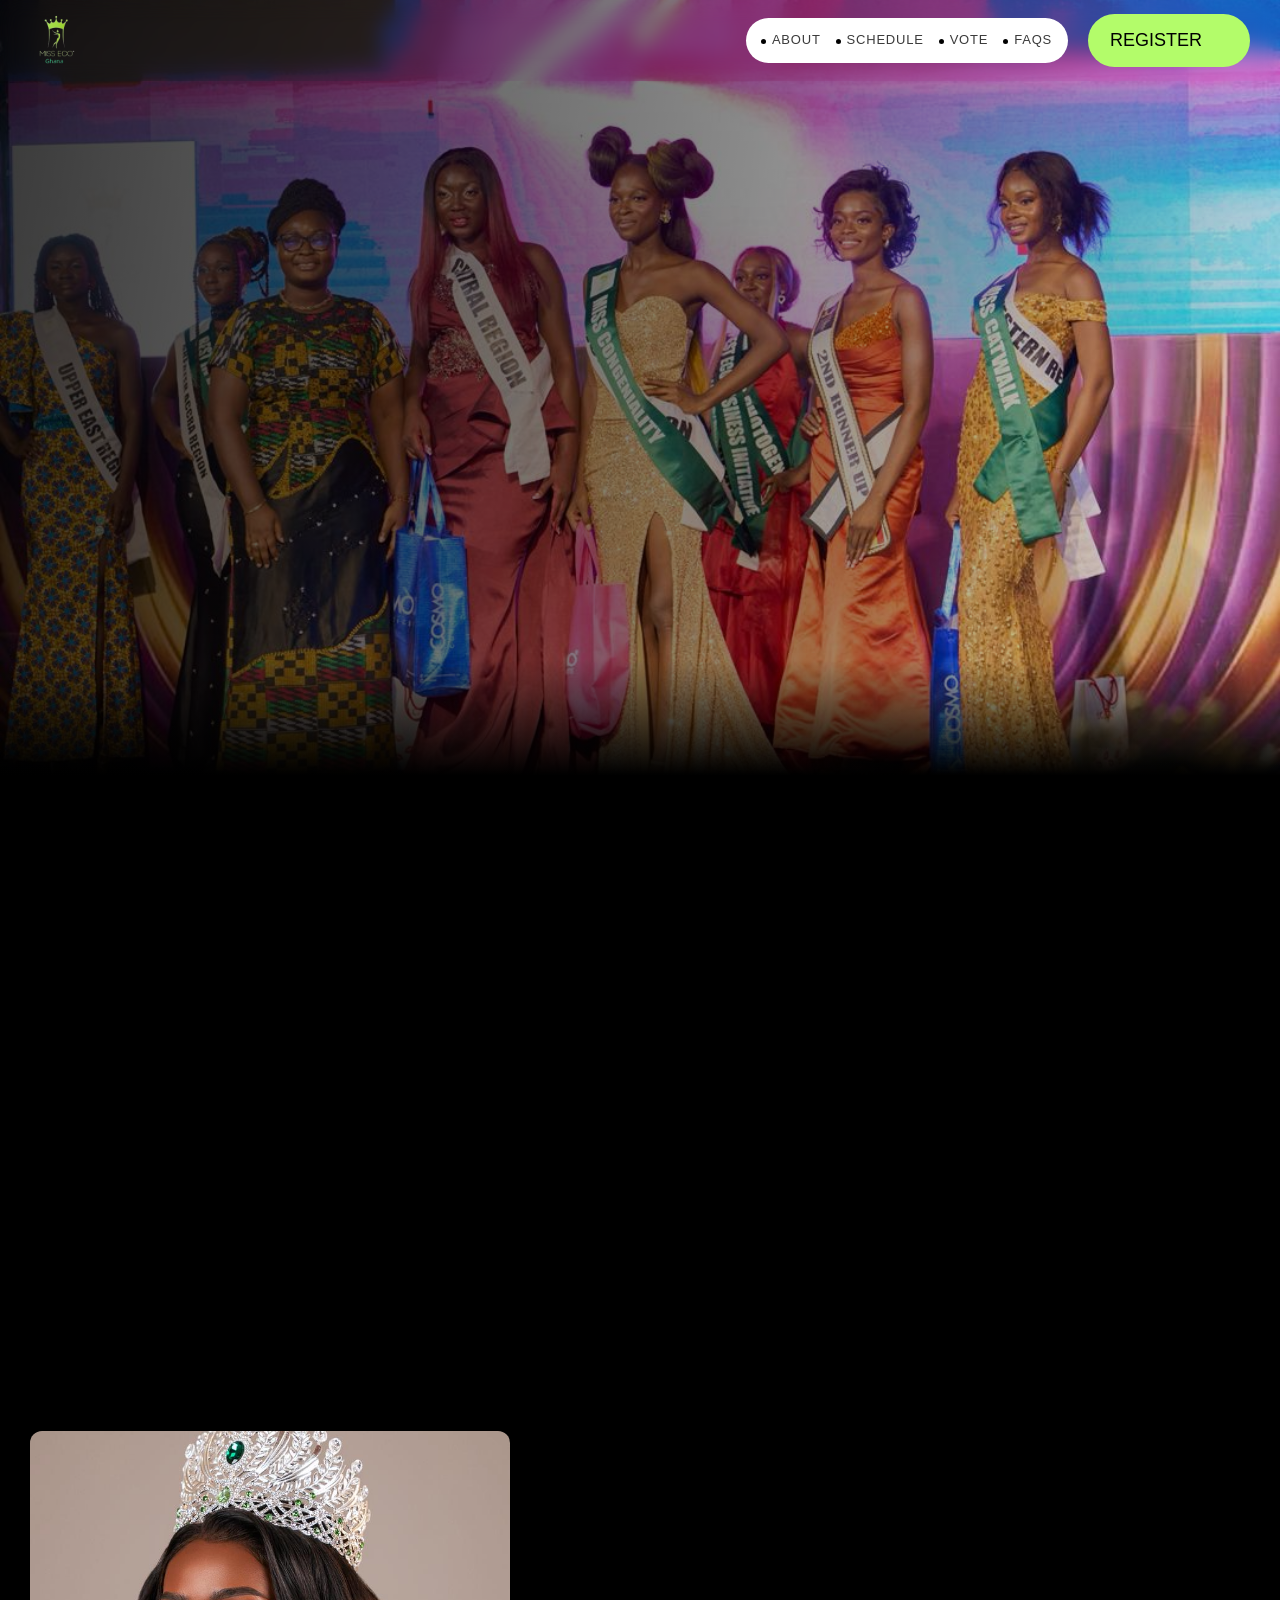
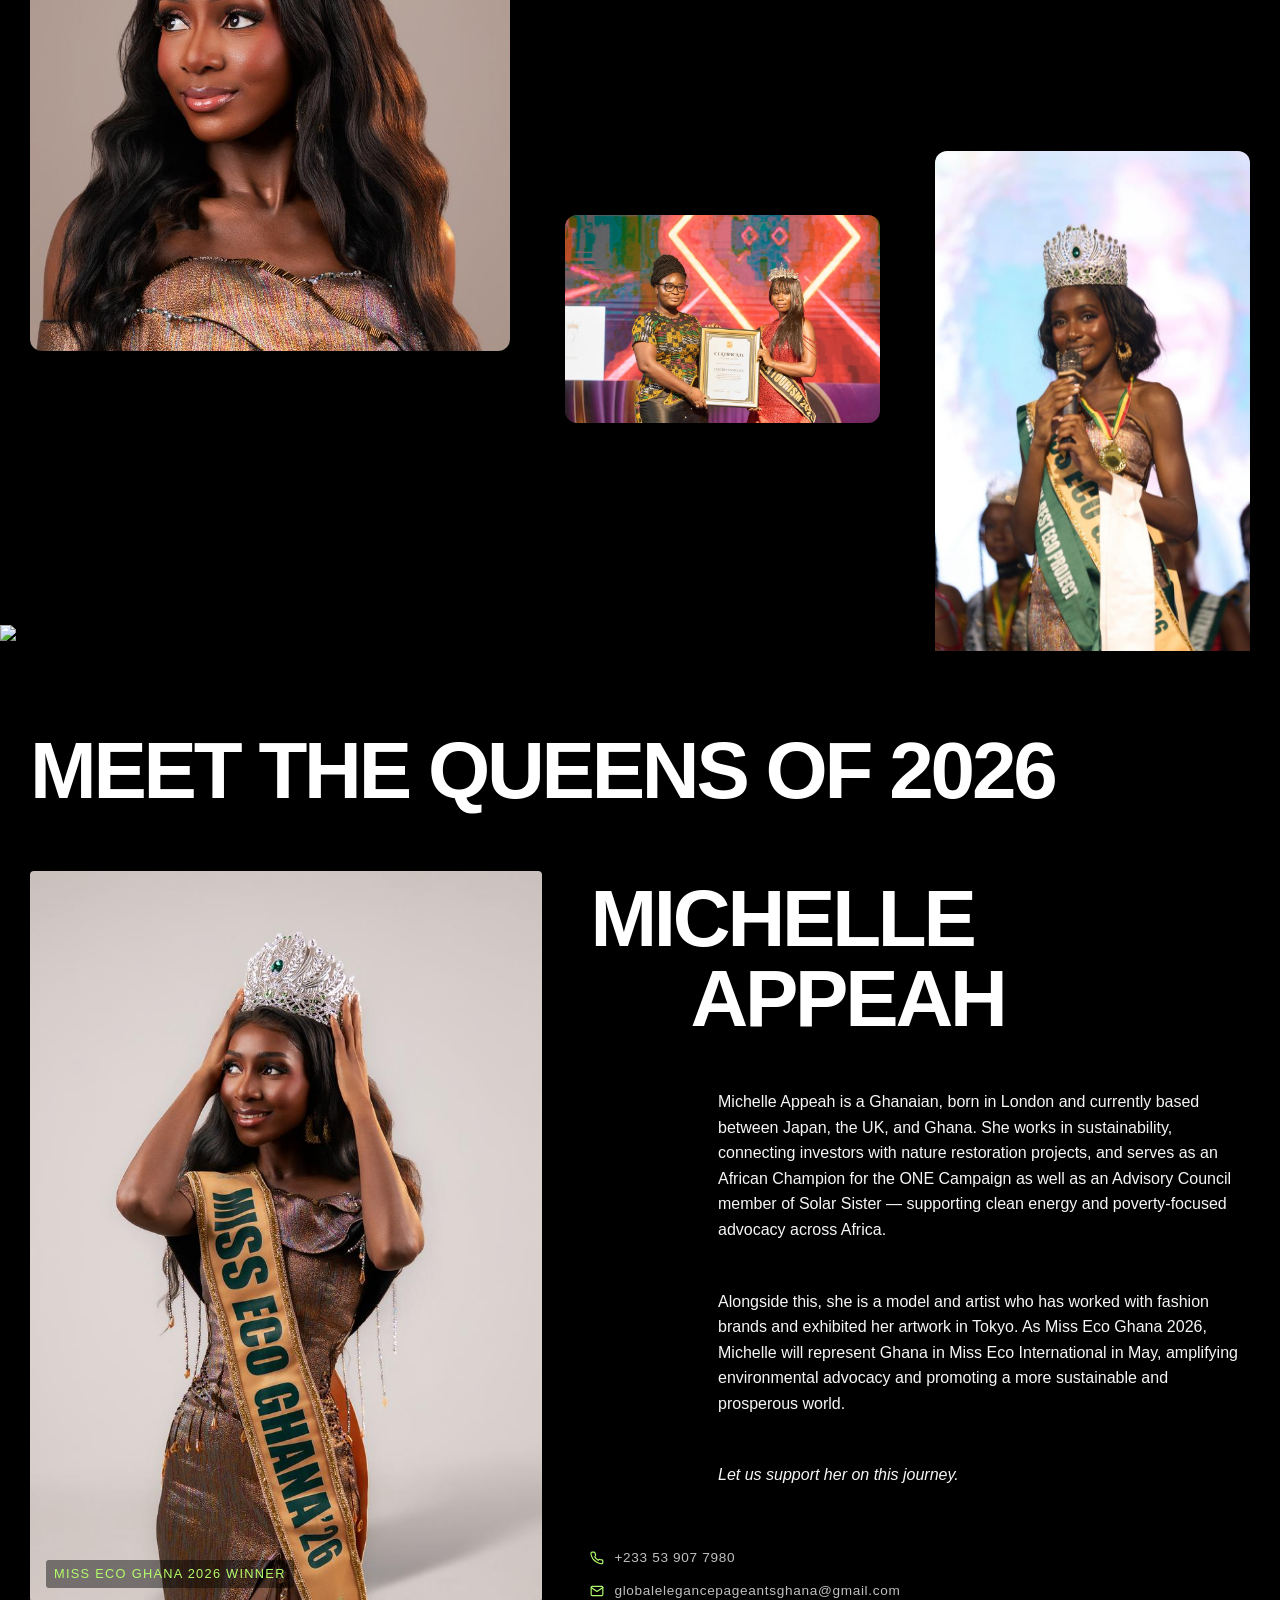
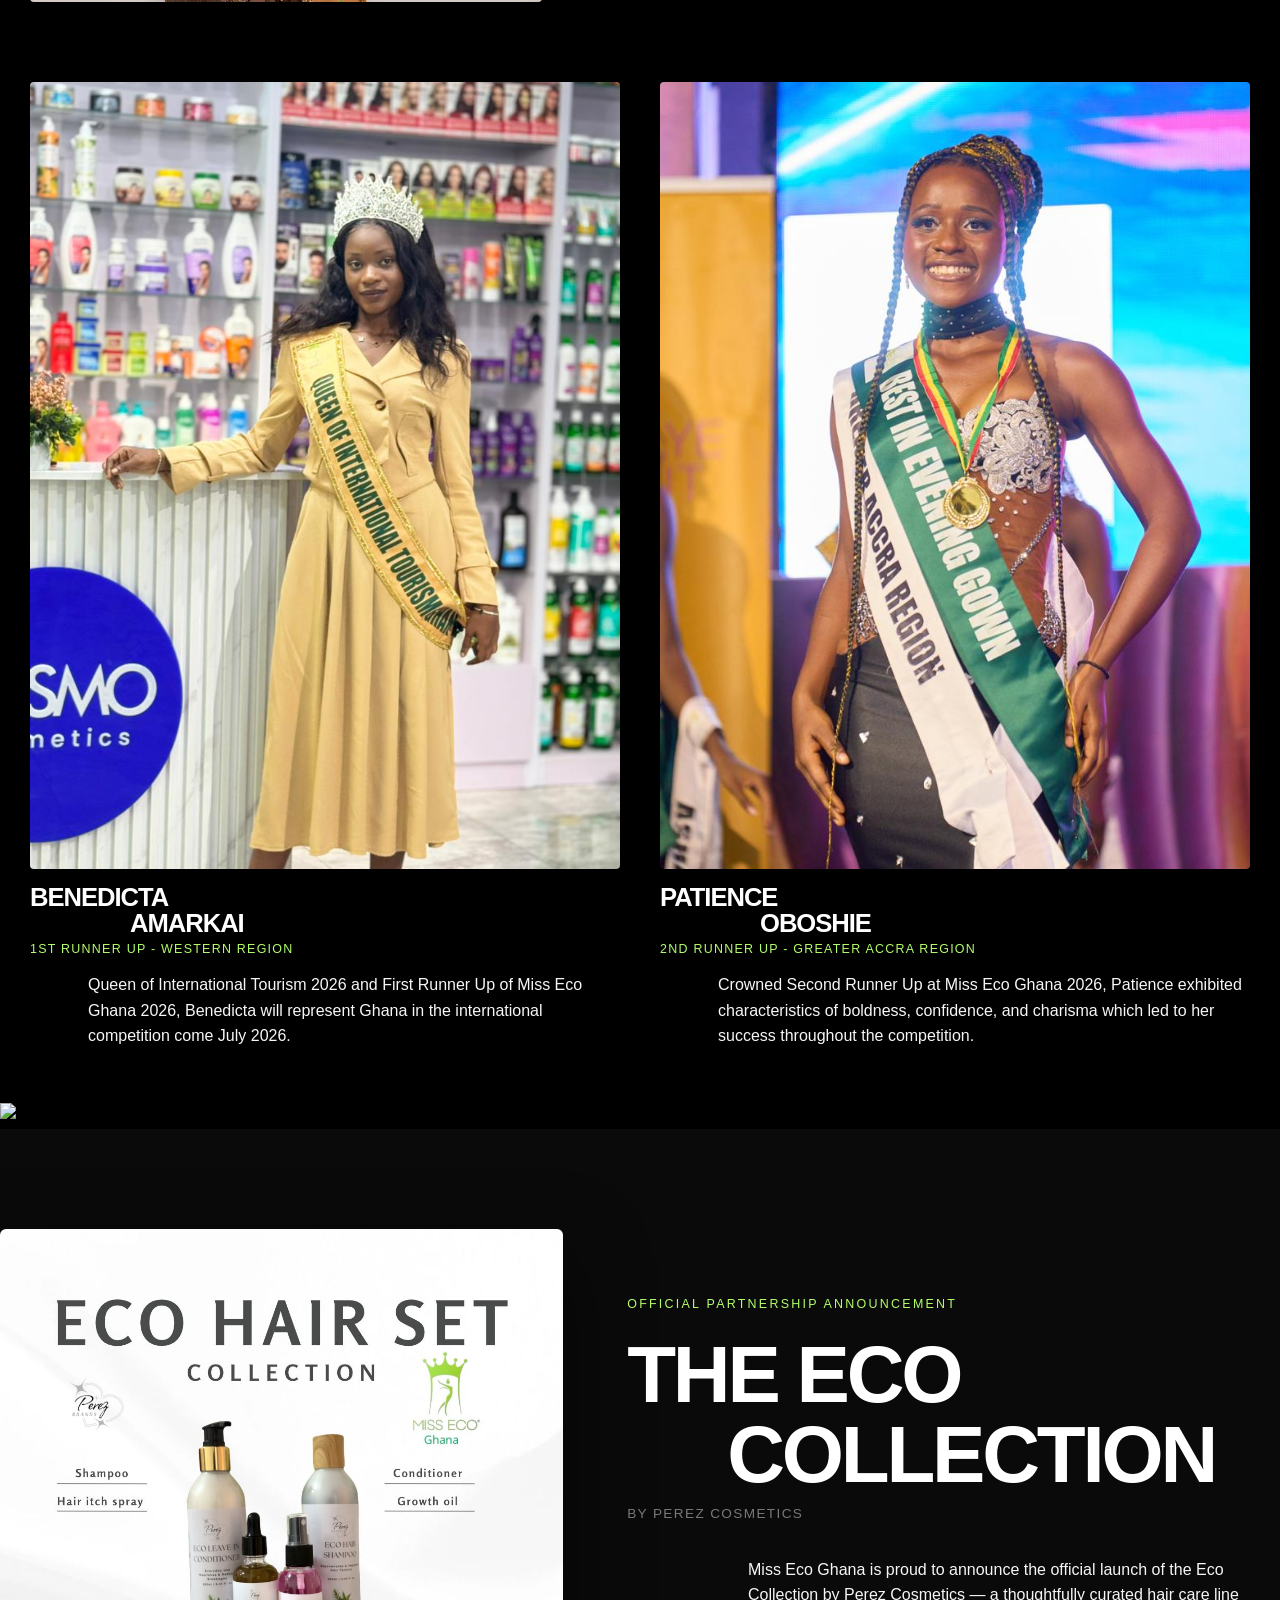
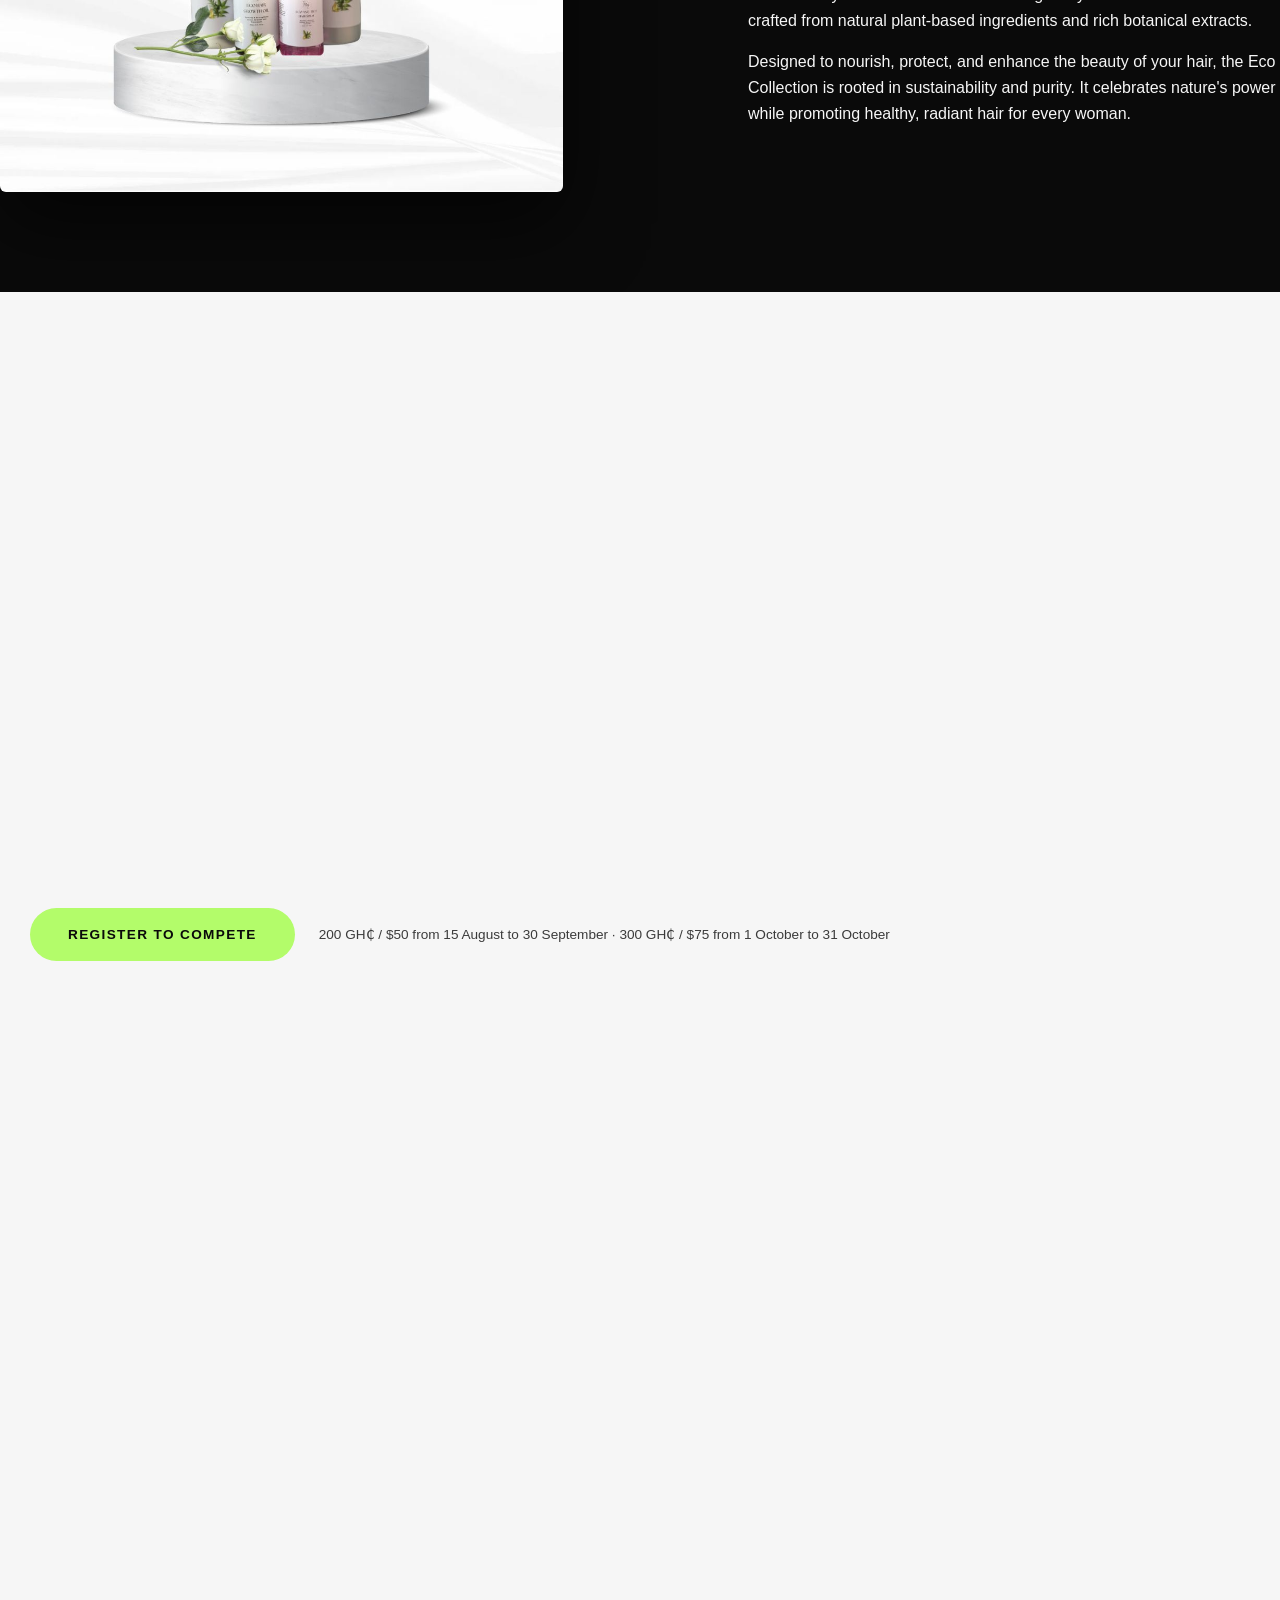
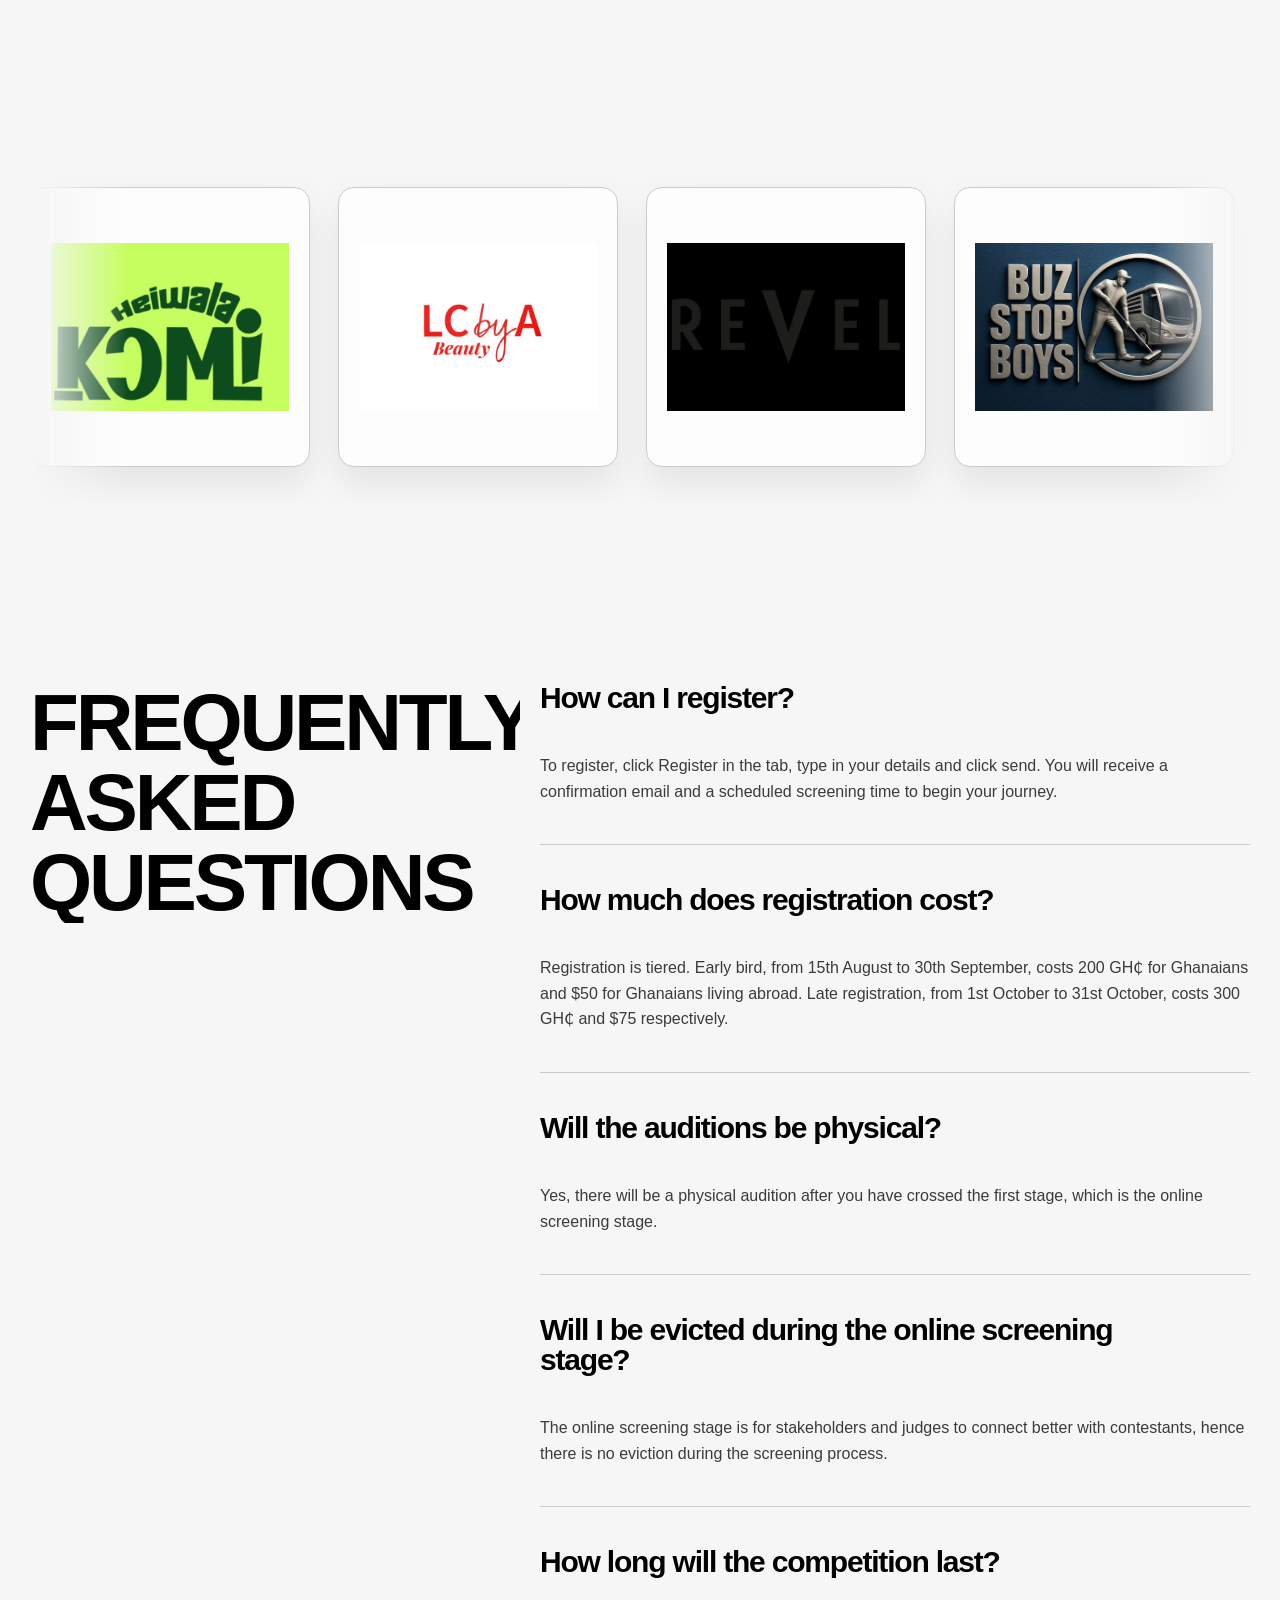
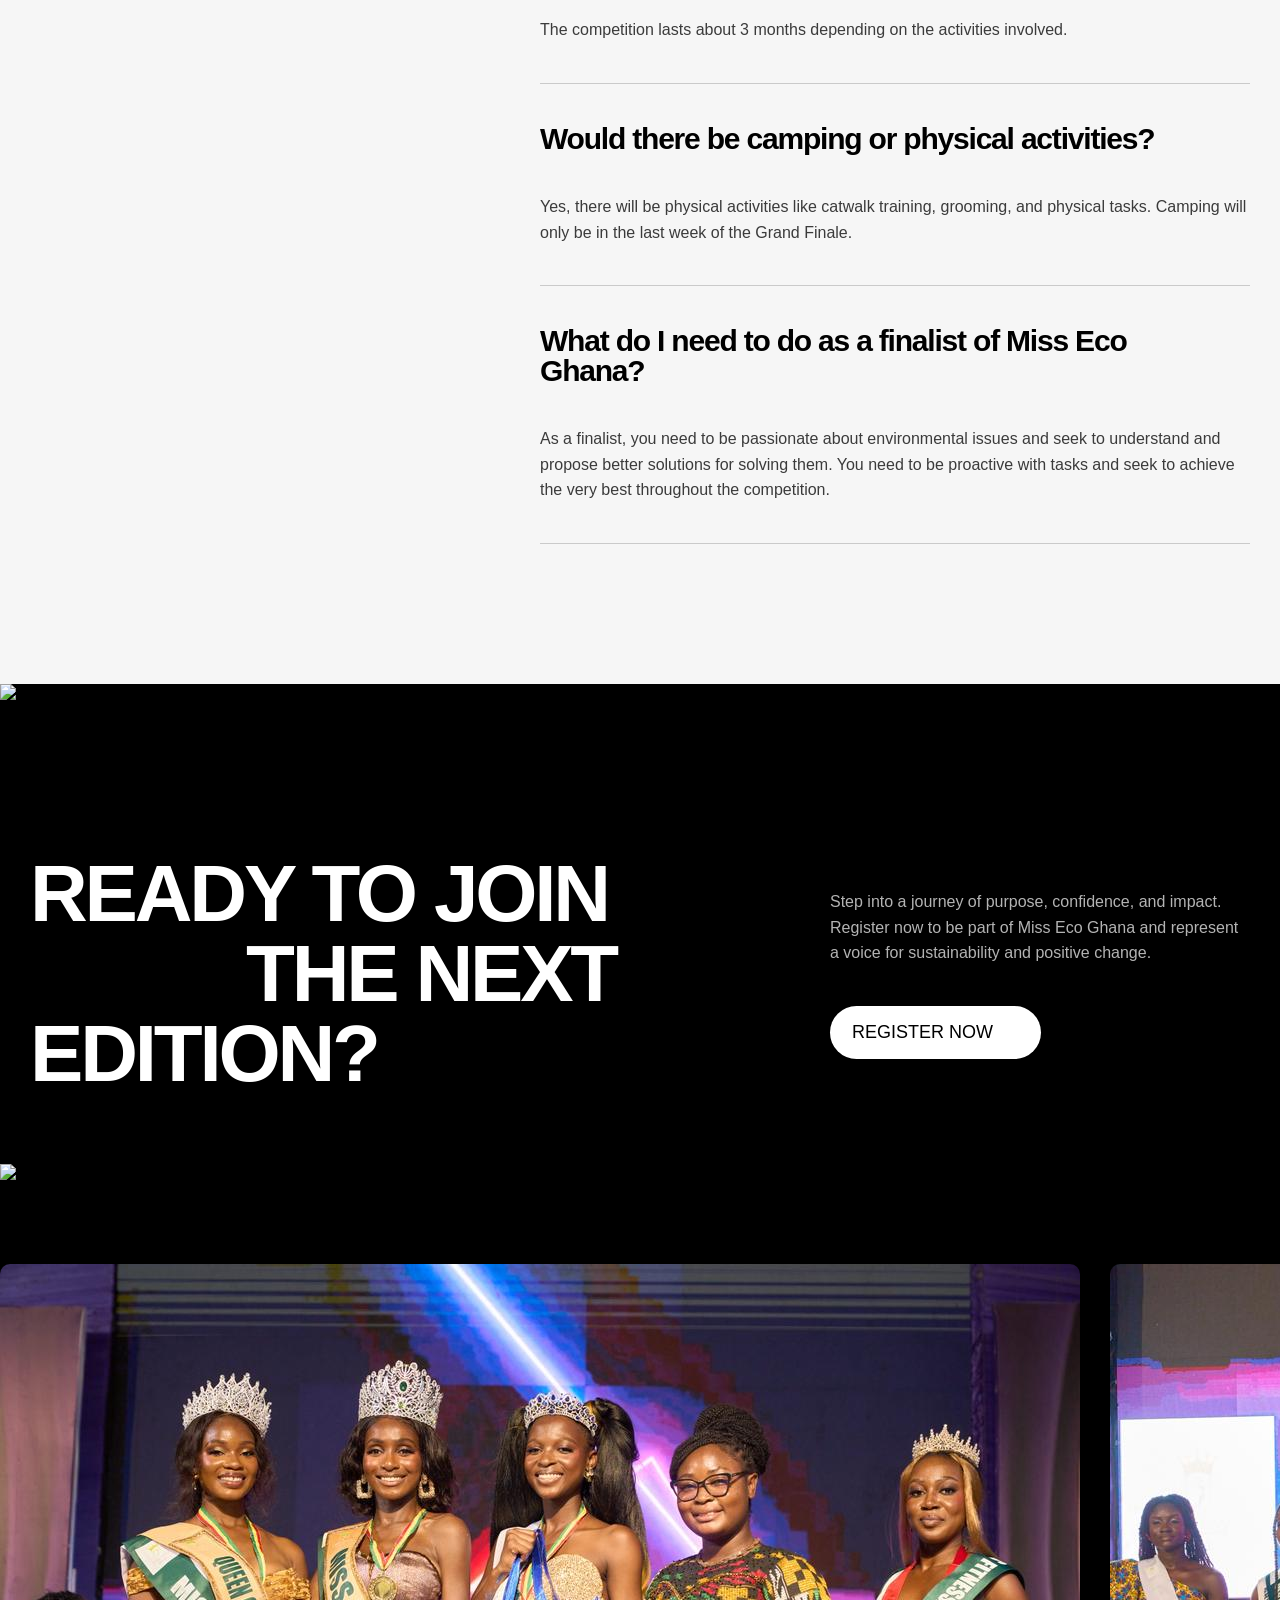
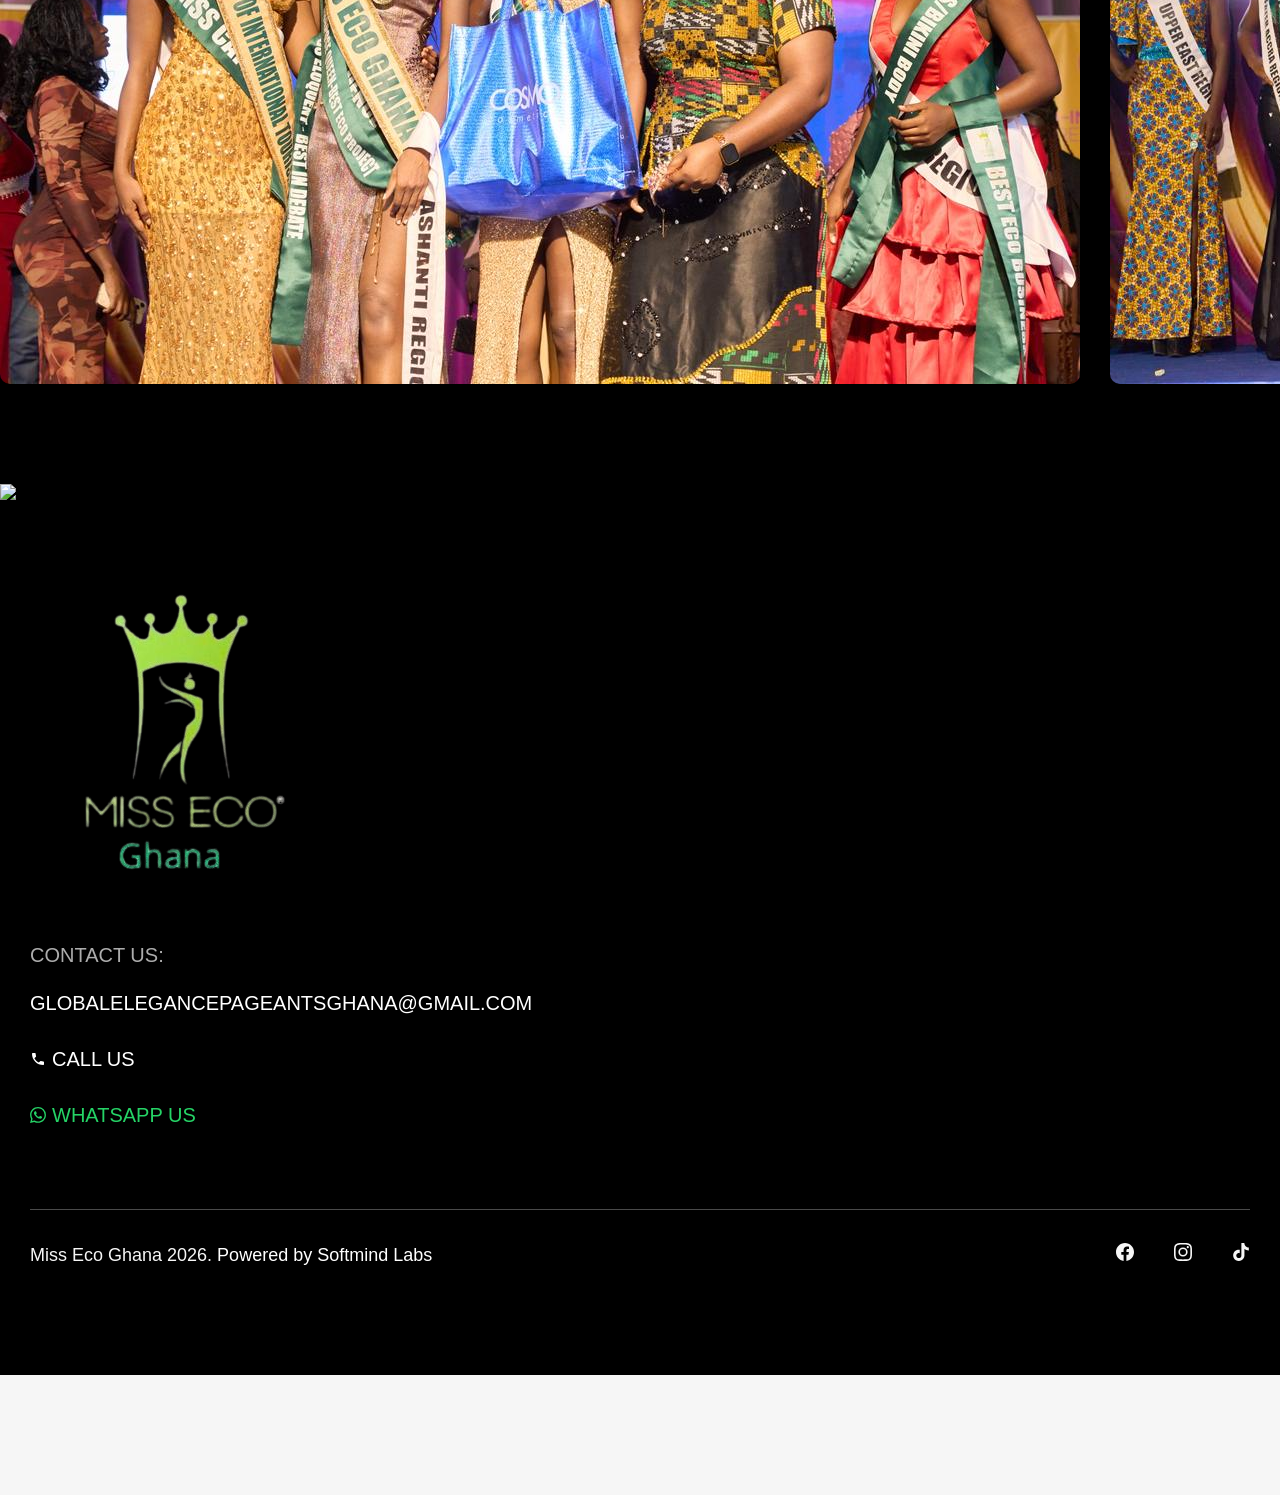
==== commit baab177e: "changed email, phone and whatsapp numbers" ====
--- a/index.html
+++ b/index.html
@@ -859,9 +859,9 @@
                             <p class="about-section-para" style="margin-top: 16px;">Alongside this, she is a model and artist who has worked with fashion brands and exhibited her artwork in Tokyo. As Miss Eco Ghana 2026, Michelle will represent Ghana in Miss Eco International in May, amplifying environmental advocacy and promoting a more sustainable and prosperous world.</p>
                             <p class="about-section-para" style="margin-top: 16px; font-style: italic;">Let us support her on this journey.</p>
                             <div style="margin-top: 28px; display: flex; flex-direction: column; gap: 10px;">
-                                <a href="tel:0555192671" style="display: inline-flex; align-items: center; gap: 10px; text-decoration: none; color: rgba(255,255,255,0.75); font-size: 0.85rem; letter-spacing: 0.05em; transition: color 0.2s;">
+                                <a href="tel:+233539077980" style="display: inline-flex; align-items: center; gap: 10px; text-decoration: none; color: rgba(255,255,255,0.75); font-size: 0.85rem; letter-spacing: 0.05em; transition: color 0.2s;">
                                     <svg width="14" height="14" viewBox="0 0 24 24" fill="none" stroke="currentColor" stroke-width="2" stroke-linecap="round" stroke-linejoin="round" style="flex-shrink:0; color: #b3fc6a;"><path d="M22 16.92v3a2 2 0 0 1-2.18 2 19.79 19.79 0 0 1-8.63-3.07A19.5 19.5 0 0 1 4.69 13a19.79 19.79 0 0 1-3.07-8.67A2 2 0 0 1 3.77 2h3a2 2 0 0 1 2 1.72c.127.96.361 1.903.7 2.81a2 2 0 0 1-.45 2.11L8.09 9.91a16 16 0 0 0 6 6l.91-.91a2 2 0 0 1 2.11-.45c.907.339 1.85.573 2.81.7A2 2 0 0 1 22 16.92z"/></svg>
-                                    0555 192 671
+                                    +233 53 907 7980
                                 </a>
                                 <a href="mailto:globalelegancepageantsghana@gmail.com" style="display: inline-flex; align-items: center; gap: 10px; text-decoration: none; color: rgba(255,255,255,0.75); font-size: 0.85rem; letter-spacing: 0.05em; transition: color 0.2s;">
                                     <svg width="14" height="14" viewBox="0 0 24 24" fill="none" stroke="currentColor" stroke-width="2" stroke-linecap="round" stroke-linejoin="round" style="flex-shrink:0; color: #b3fc6a;"><path d="M4 4h16c1.1 0 2 .9 2 2v12c0 1.1-.9 2-2 2H4c-1.1 0-2-.9-2-2V6c0-1.1.9-2 2-2z"/><polyline points="22,6 12,13 2,6"/></svg>
@@ -1078,7 +1078,7 @@
                             Meet our <span class="section-title-span">seasons partners</span>
                         </h2>
                         <div data-w-id="60307084-a076-e899-5838-b31b7aa85c8a" style="opacity:0" class="sponsor-top-button">
-                            <a data-w-id="93c66a6a-1b83-c49f-beb1-6159e9c7f343" href="/#" class="button style-3 w-inline-block">
+                            <a data-w-id="93c66a6a-1b83-c49f-beb1-6159e9c7f343" href="https://wa.me/233539077980?text=Hello%20Miss%20Eco%20Ghana%20team%2C%20I%20am%20interested%20in%20becoming%20a%20sponsor%20for%20Miss%20Eco%20Ghana%202026.%20Please%20share%20more%20details%20with%20me." target="_blank" rel="noopener noreferrer" class="button style-3 w-inline-block">
                                 <div class="button-area">
                                     <div class="button-text">Become a sponsor</div>
                                     <div class="button-icon-wrapper">
@@ -1302,12 +1302,12 @@
                                 <img src="assets/logo-final.png" loading="lazy" alt="Logo"/>
                                 <div class="contact-info-subtext-1">
                                     <p class="contact-info-title">Contact us:</p>
-                                    <a href="mailto:info@missecoghana.com" class="contact-info-link">info@missecoghana.com</a>
-                                    <a href="tel:+233555192671" class="contact-info-link contact-info-phone">
+                                    <a href="mailto:globalelegancepageantsghana@gmail.com" class="contact-info-link">globalelegancepageantsghana@gmail.com</a>
+                                    <a href="tel:+233539077980" class="contact-info-link contact-info-phone">
                                         <svg xmlns="http://www.w3.org/2000/svg" width="16" height="16" viewBox="0 0 24 24" fill="currentColor" aria-hidden="true" style="vertical-align:middle;margin-right:6px"><path d="M6.6 10.8c1.4 2.8 3.8 5.1 6.6 6.6l2.2-2.2c.3-.3.7-.4 1-.2 1.1.4 2.3.6 3.6.6.6 0 1 .4 1 1V20c0 .6-.4 1-1 1C10.6 21 3 13.4 3 4c0-.6.4-1 1-1h3.5c.6 0 1 .4 1 1 0 1.3.2 2.5.6 3.6.1.3 0 .7-.2 1L6.6 10.8z"/></svg>
                                         Call us
                                     </a>
-                                    <a href="https://wa.me/233555192671" target="_blank" rel="noopener noreferrer" class="contact-info-link contact-info-whatsapp">
+                                    <a href="https://wa.me/233539077980" target="_blank" rel="noopener noreferrer" class="contact-info-link contact-info-whatsapp">
                                         <svg xmlns="http://www.w3.org/2000/svg" width="16" height="16" viewBox="0 0 24 24" fill="currentColor" aria-hidden="true" style="vertical-align:middle;margin-right:6px"><path d="M17.472 14.382c-.297-.149-1.758-.867-2.03-.967-.273-.099-.471-.148-.67.15-.197.297-.767.966-.94 1.164-.173.199-.347.223-.644.075-.297-.15-1.255-.463-2.39-1.475-.883-.788-1.48-1.761-1.653-2.059-.173-.297-.018-.458.13-.606.134-.133.298-.347.446-.52.149-.174.198-.298.298-.497.099-.198.05-.371-.025-.52-.075-.149-.669-1.612-.916-2.207-.242-.579-.487-.5-.669-.51-.173-.008-.371-.01-.57-.01-.198 0-.52.074-.792.372-.272.297-1.04 1.016-1.04 2.479 0 1.462 1.065 2.875 1.213 3.074.149.198 2.096 3.2 5.077 4.487.709.306 1.262.489 1.694.625.712.227 1.36.195 1.871.118.571-.085 1.758-.719 2.006-1.413.248-.694.248-1.289.173-1.413-.074-.124-.272-.198-.57-.347m-5.421 7.403h-.004a9.87 9.87 0 01-5.031-1.378l-.361-.214-3.741.982.998-3.648-.235-.374a9.86 9.86 0 01-1.51-5.26c.001-5.45 4.436-9.884 9.888-9.884 2.64 0 5.122 1.03 6.988 2.898a9.825 9.825 0 012.893 6.994c-.003 5.45-4.437 9.884-9.885 9.884m8.413-18.297A11.815 11.815 0 0012.05 0C5.495 0 .16 5.335.157 11.892c0 2.096.547 4.142 1.588 5.945L.057 24l6.305-1.654a11.882 11.882 0 005.683 1.448h.005c6.554 0 11.89-5.335 11.893-11.893a11.821 11.821 0 00-3.48-8.413z"/></svg>
                                         WhatsApp us
                                     </a>
@@ -1372,5 +1372,6 @@
         <script src="https://cdn.prod.website-files.com/6868cd37a164c17aef4e0971/js/webflow.schunk.ef125cc813189513.js" type="text/javascript"></script>
         <script src="https://cdn.prod.website-files.com/6868cd37a164c17aef4e0971/js/webflow.schunk.dc5993e77e4ab606.js" type="text/javascript"></script>
         <script src="https://cdn.prod.website-files.com/6868cd37a164c17aef4e0971/js/webflow.5973d4a8.547cef113499866e.js" type="text/javascript"></script>
+        <script src="//code.tidio.co/1qpjbzzgfszhaluuz3cwqdgtqvkhbj28.js" async></script>
     </body>
 </html>
